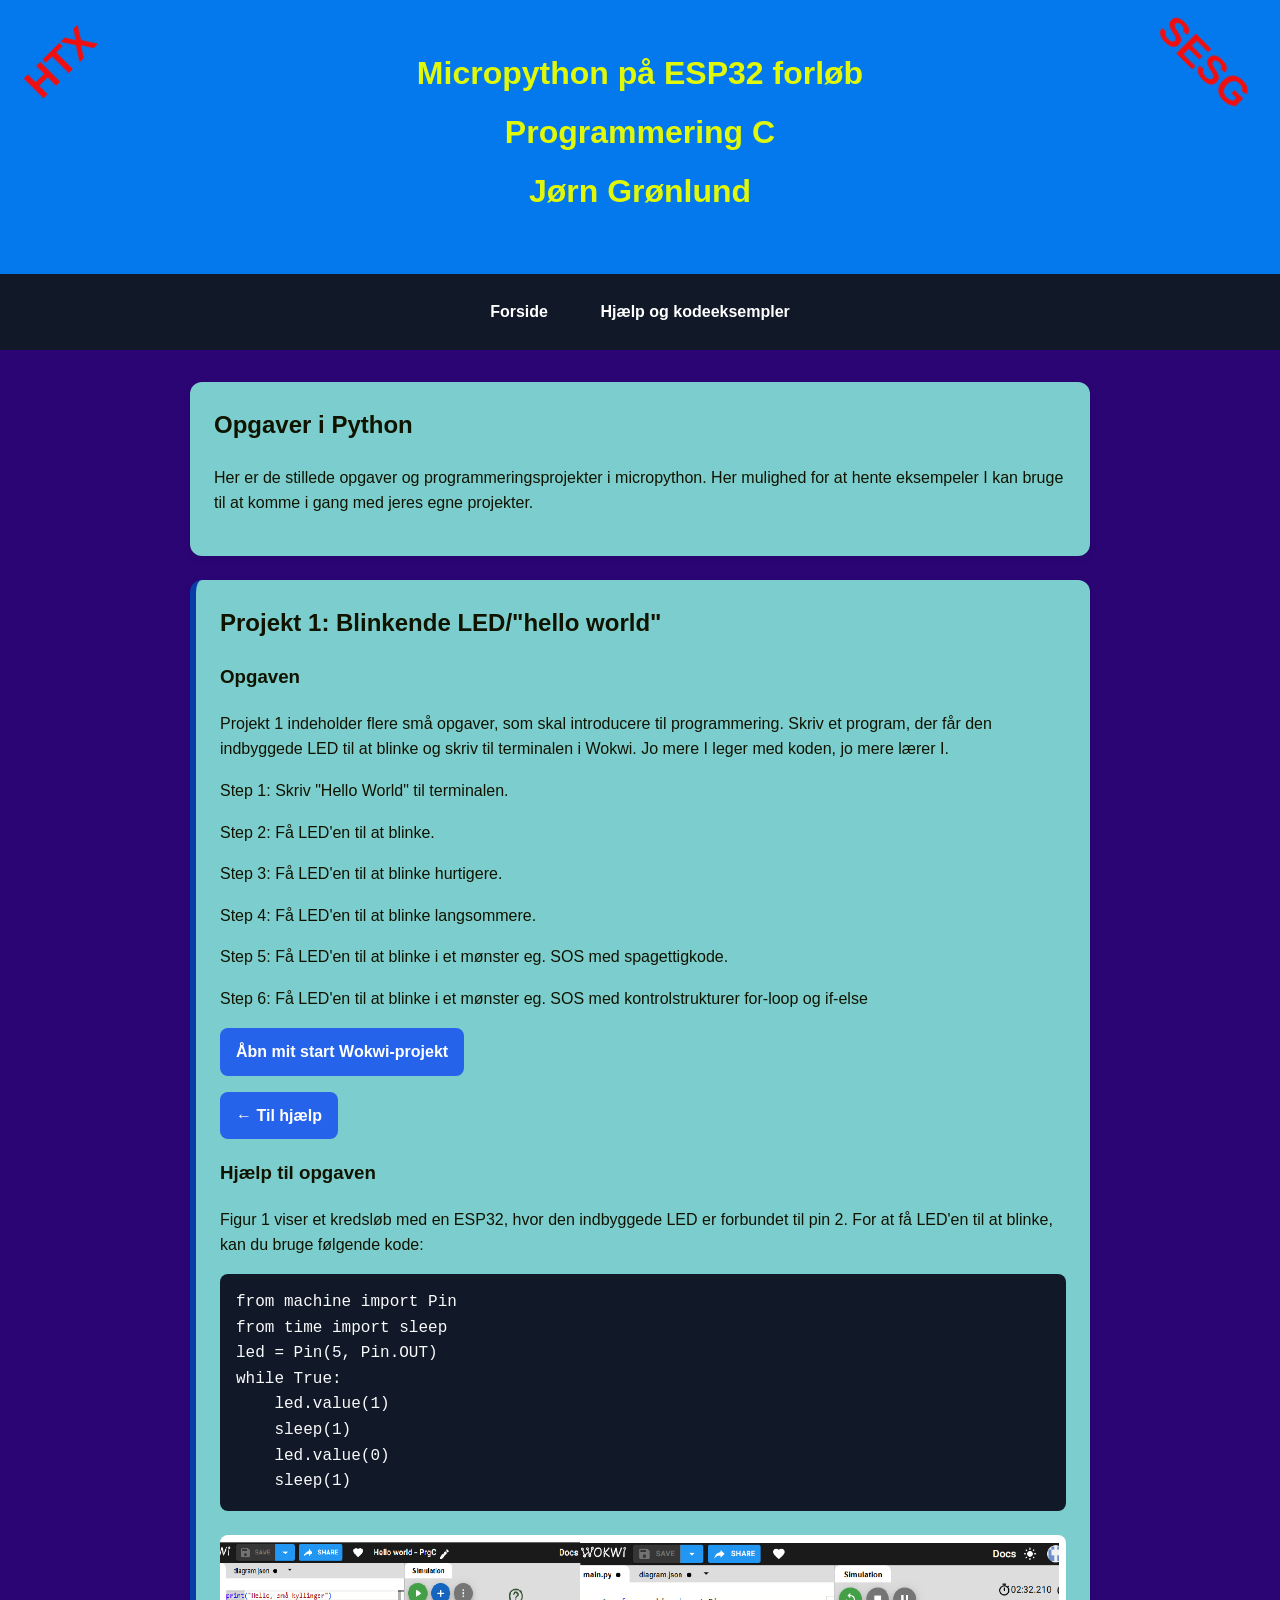
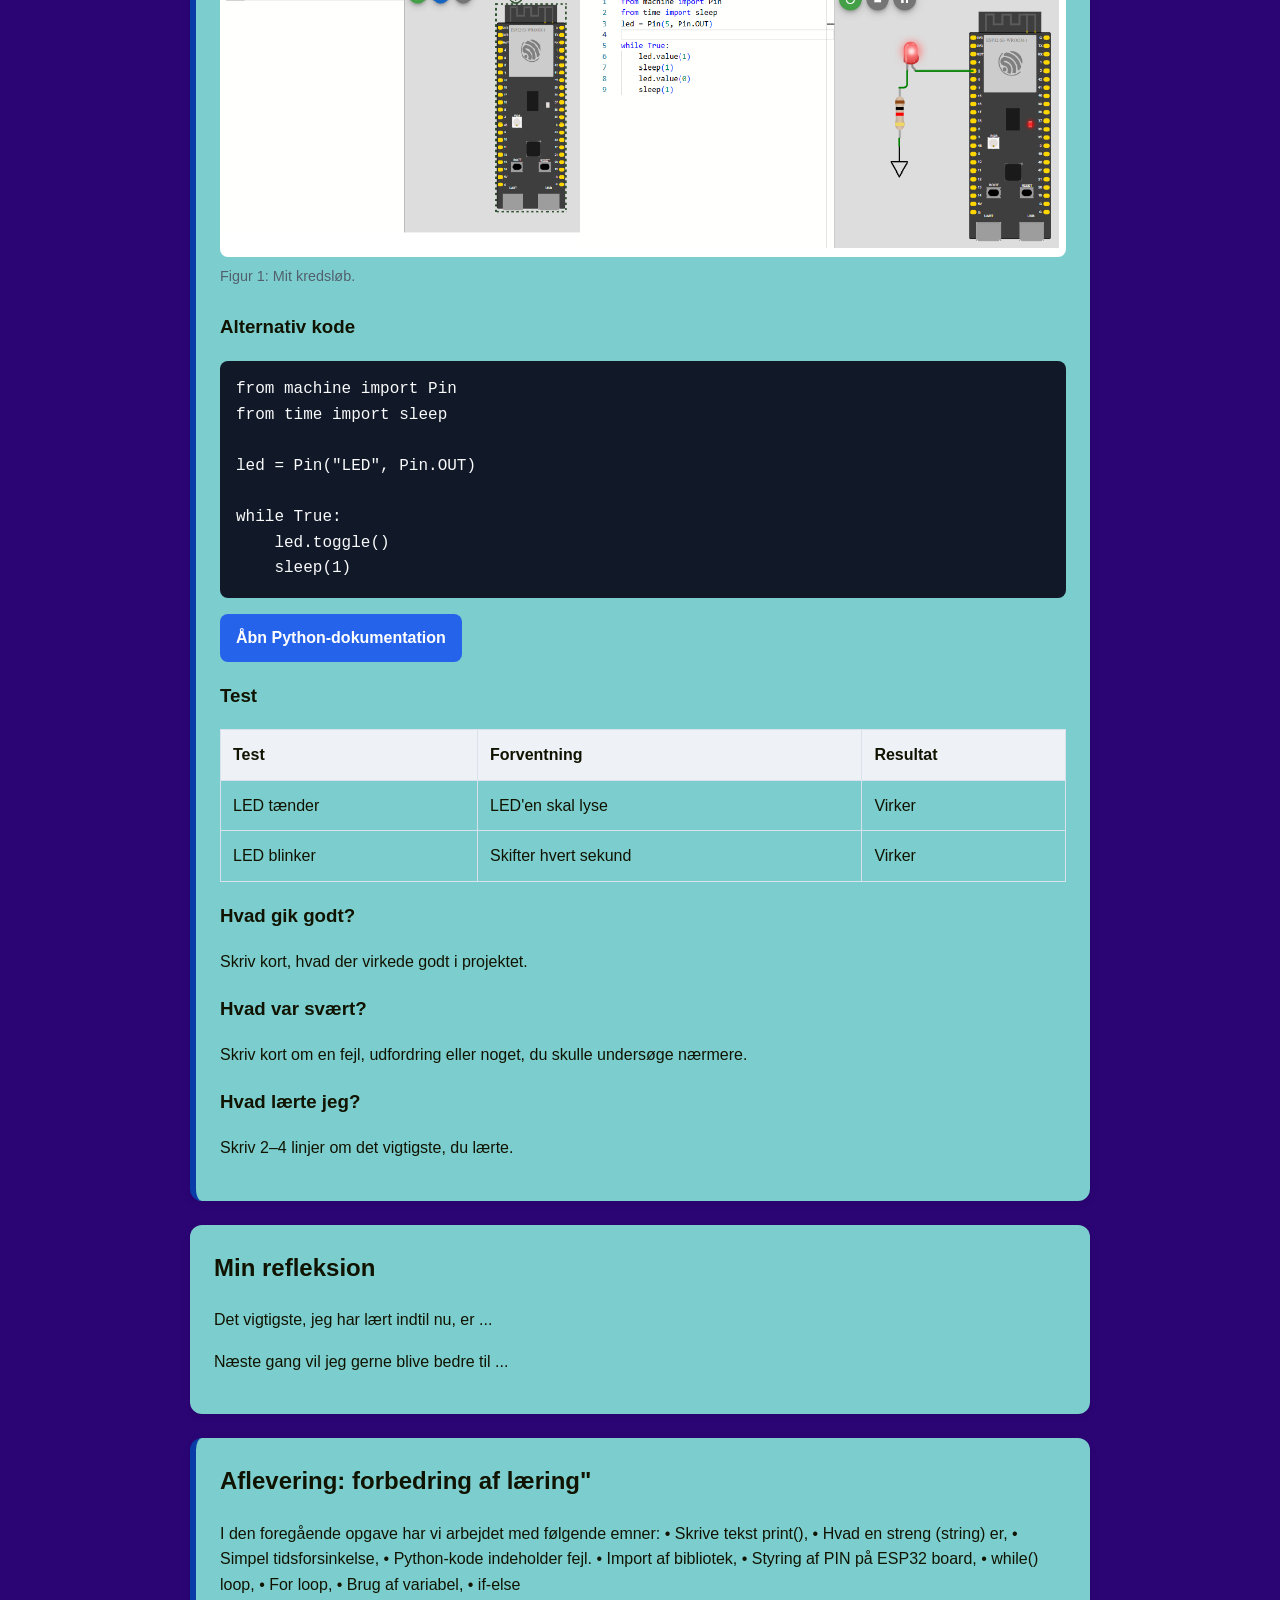
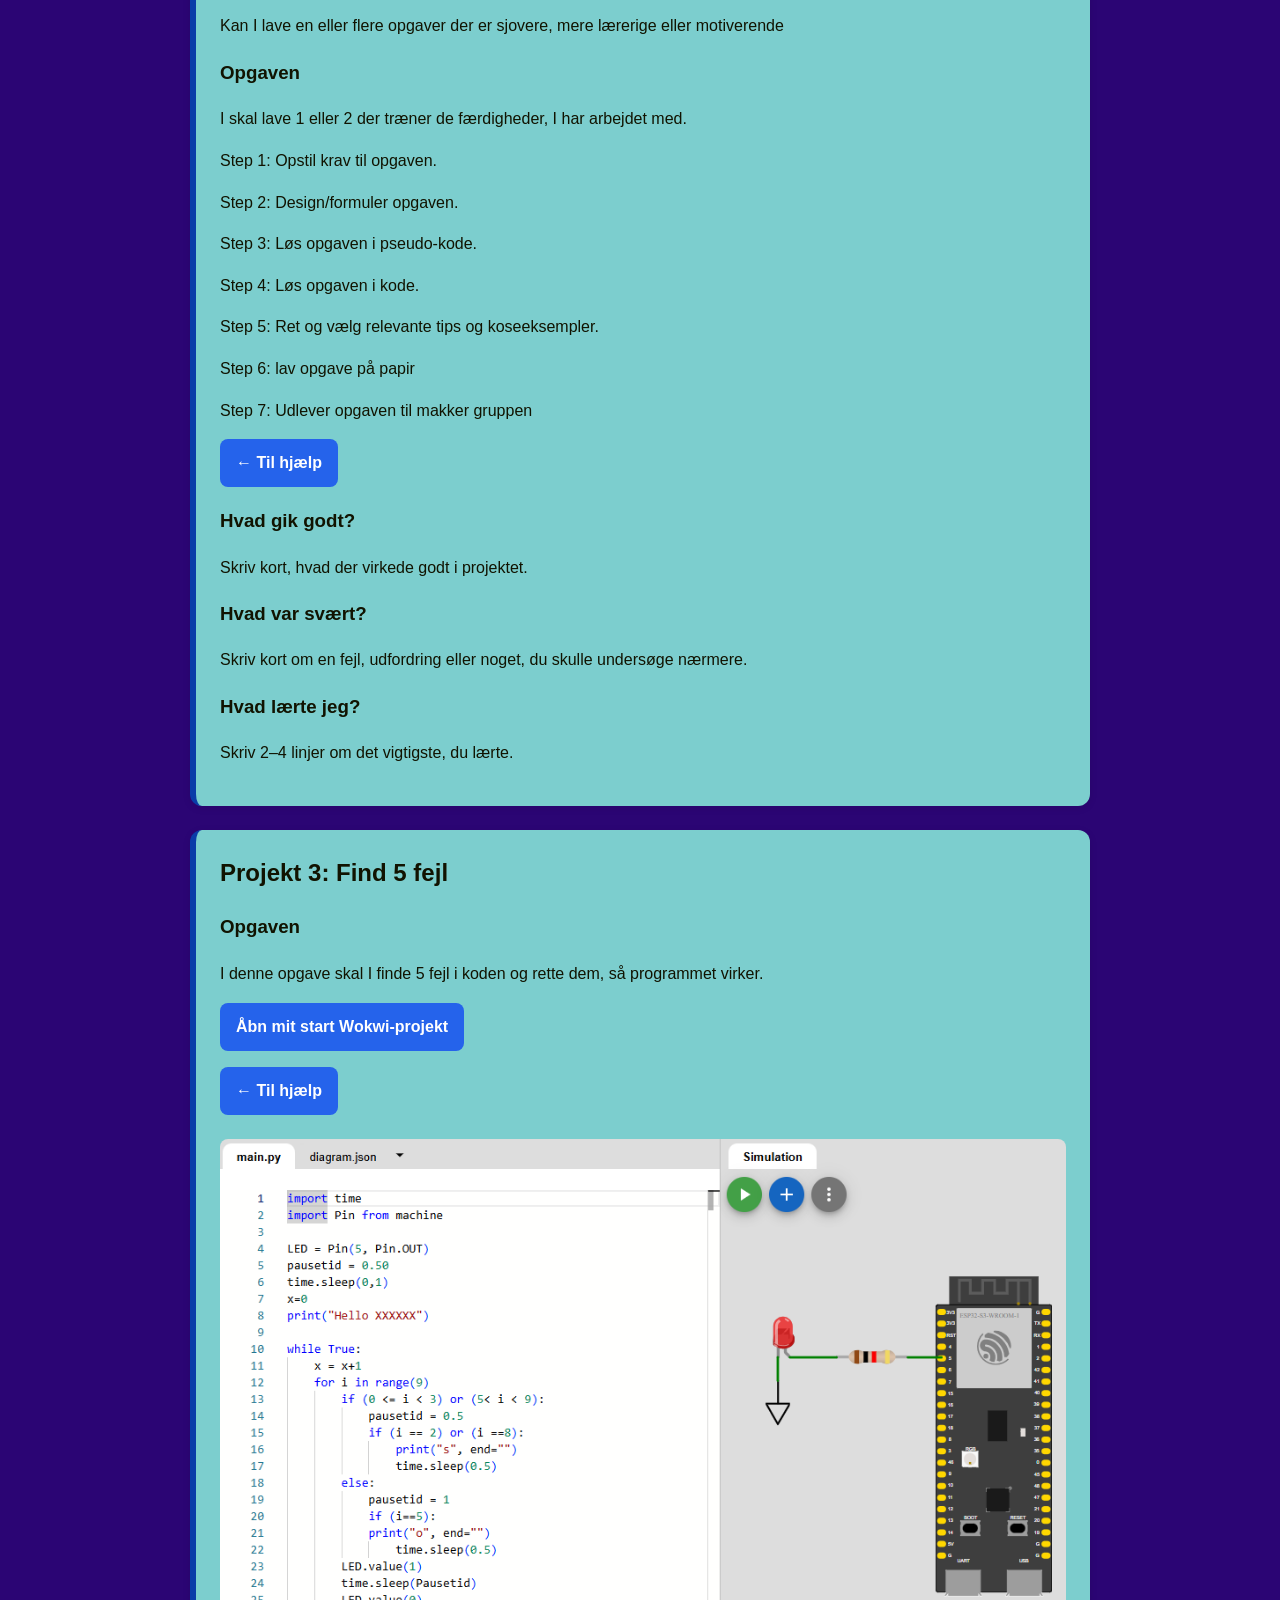
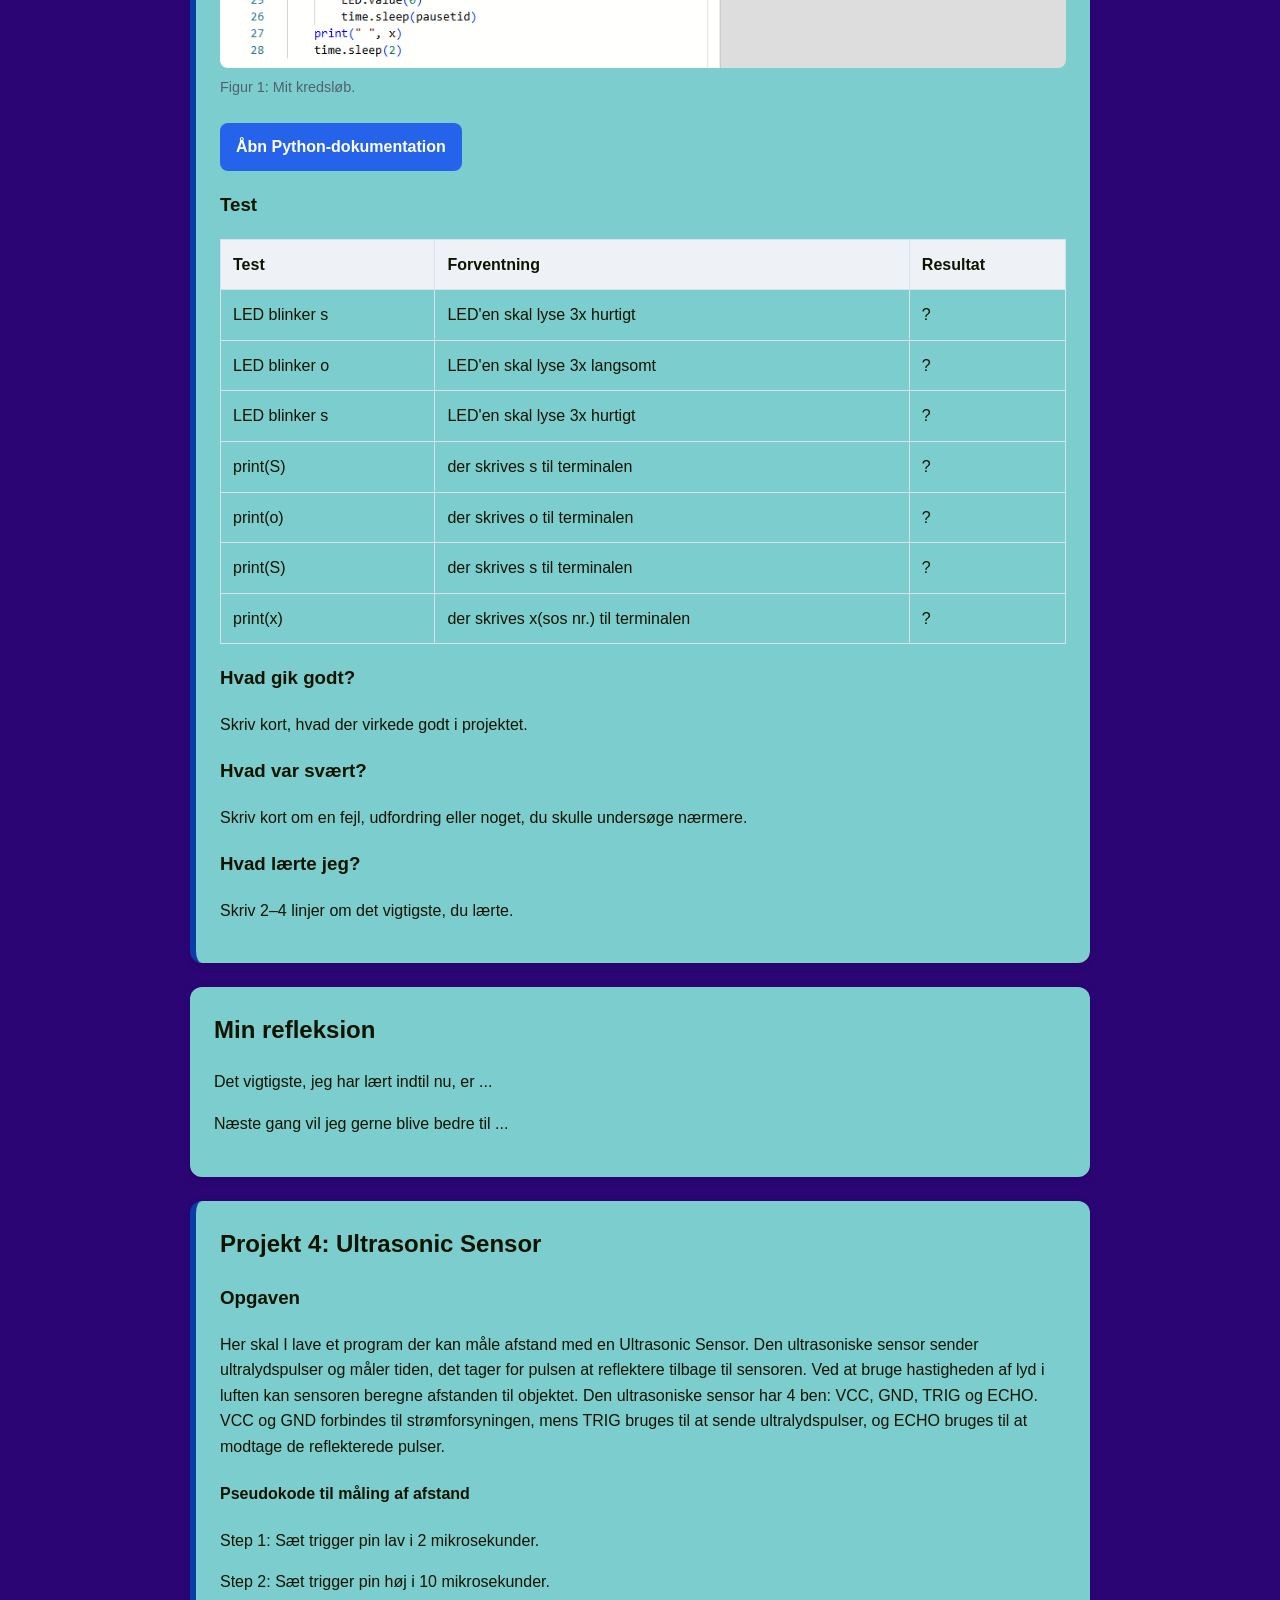
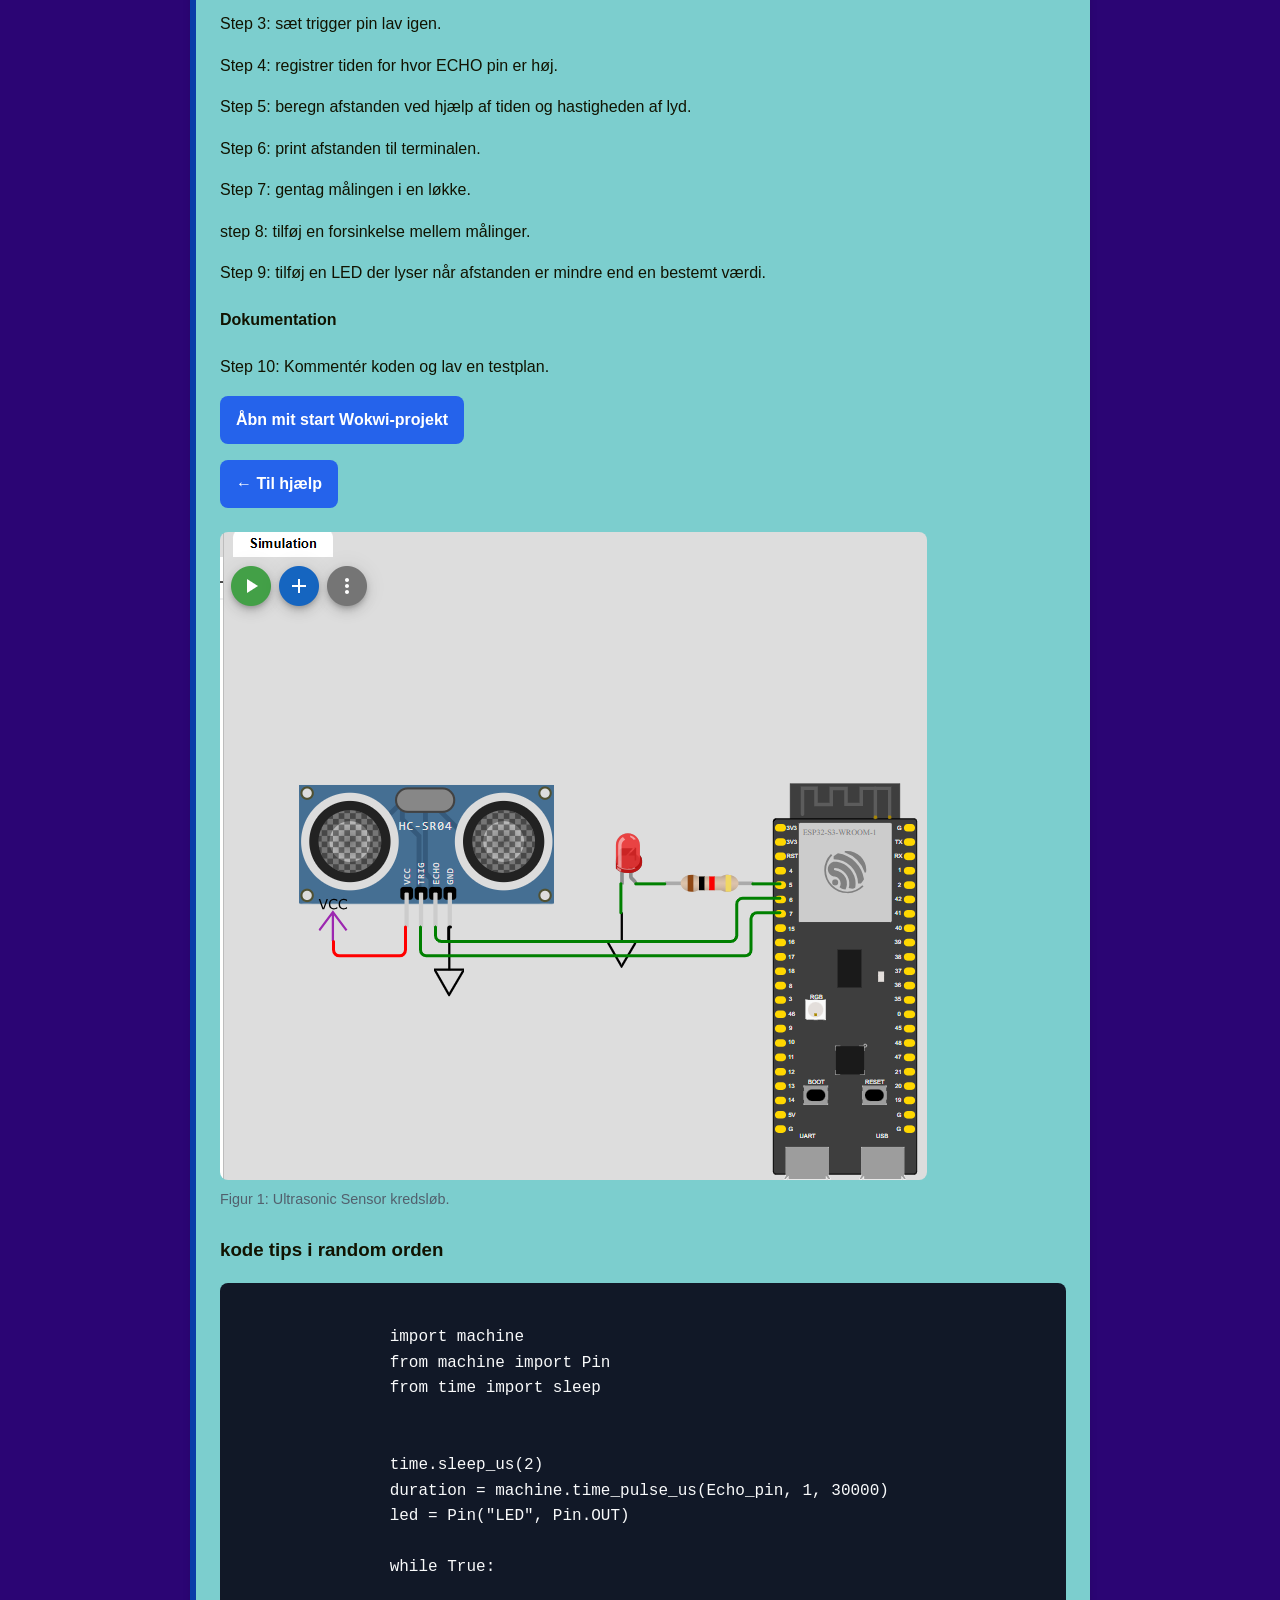
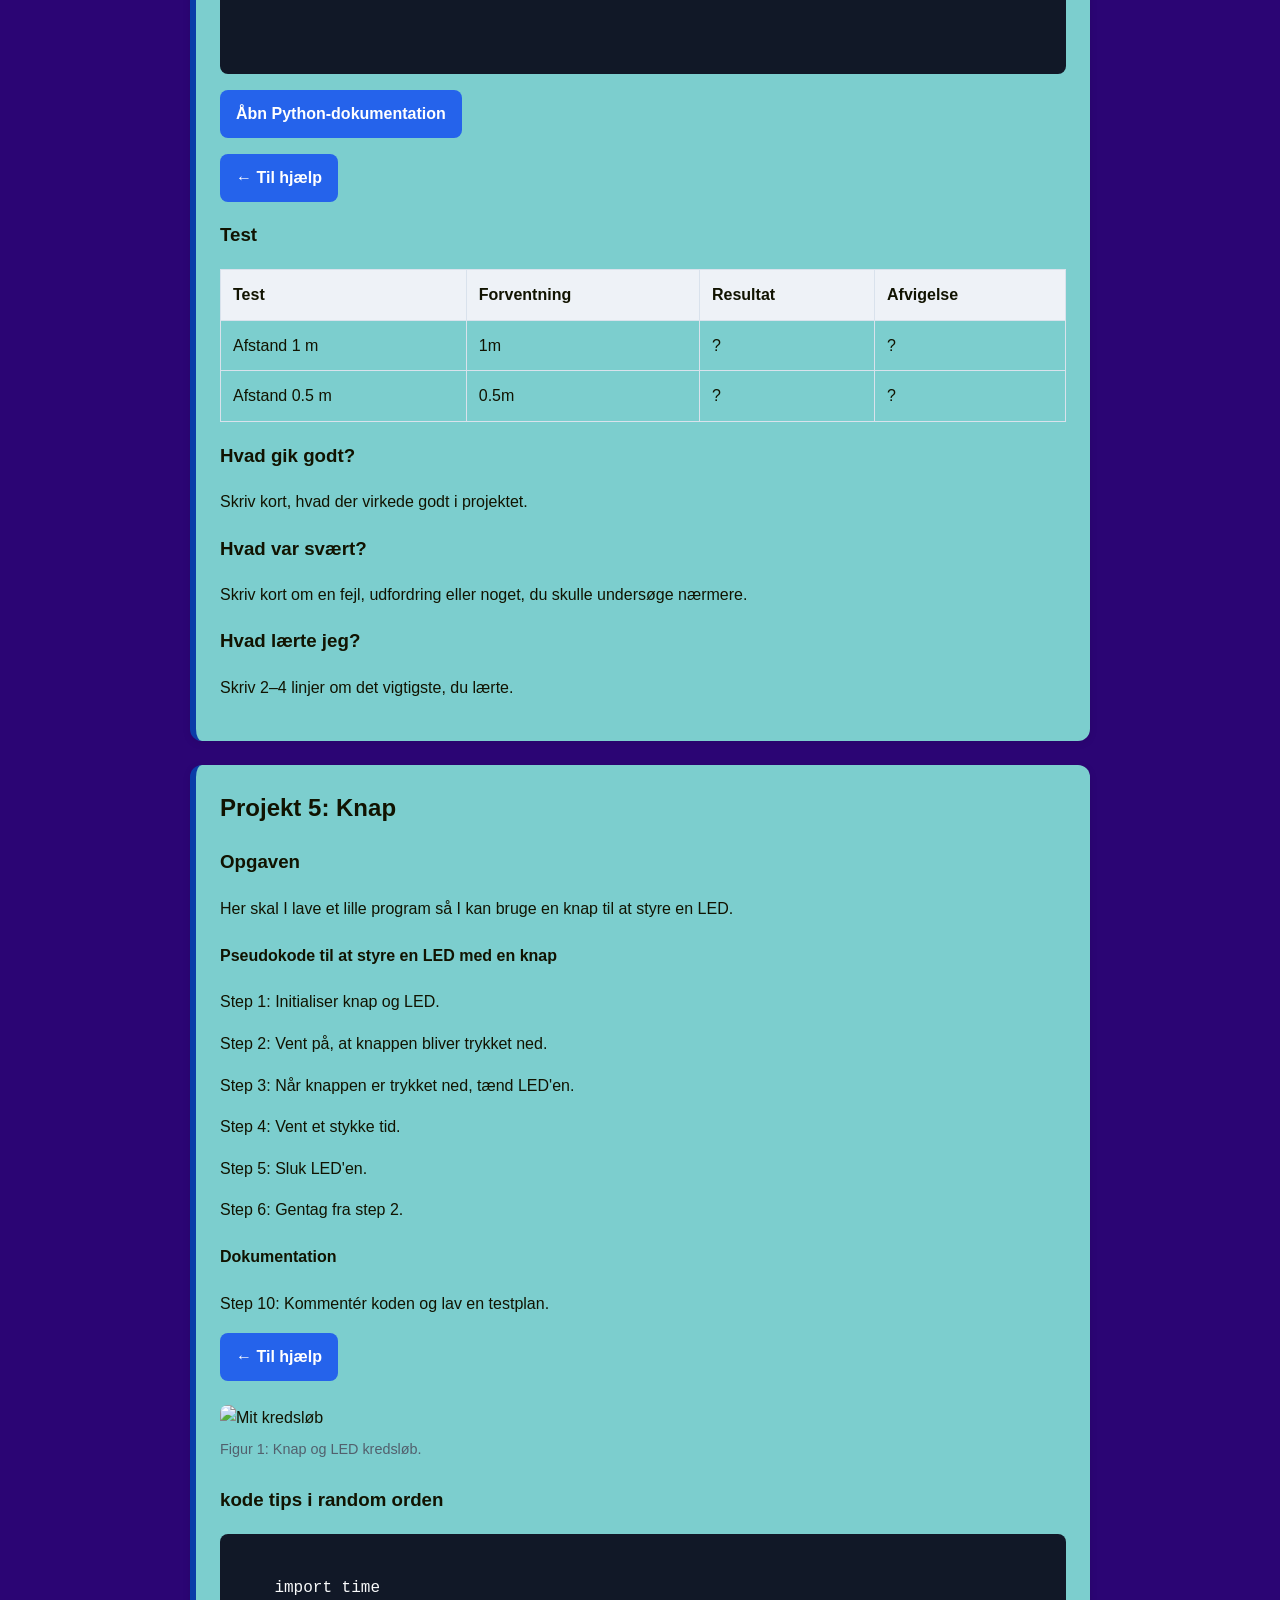
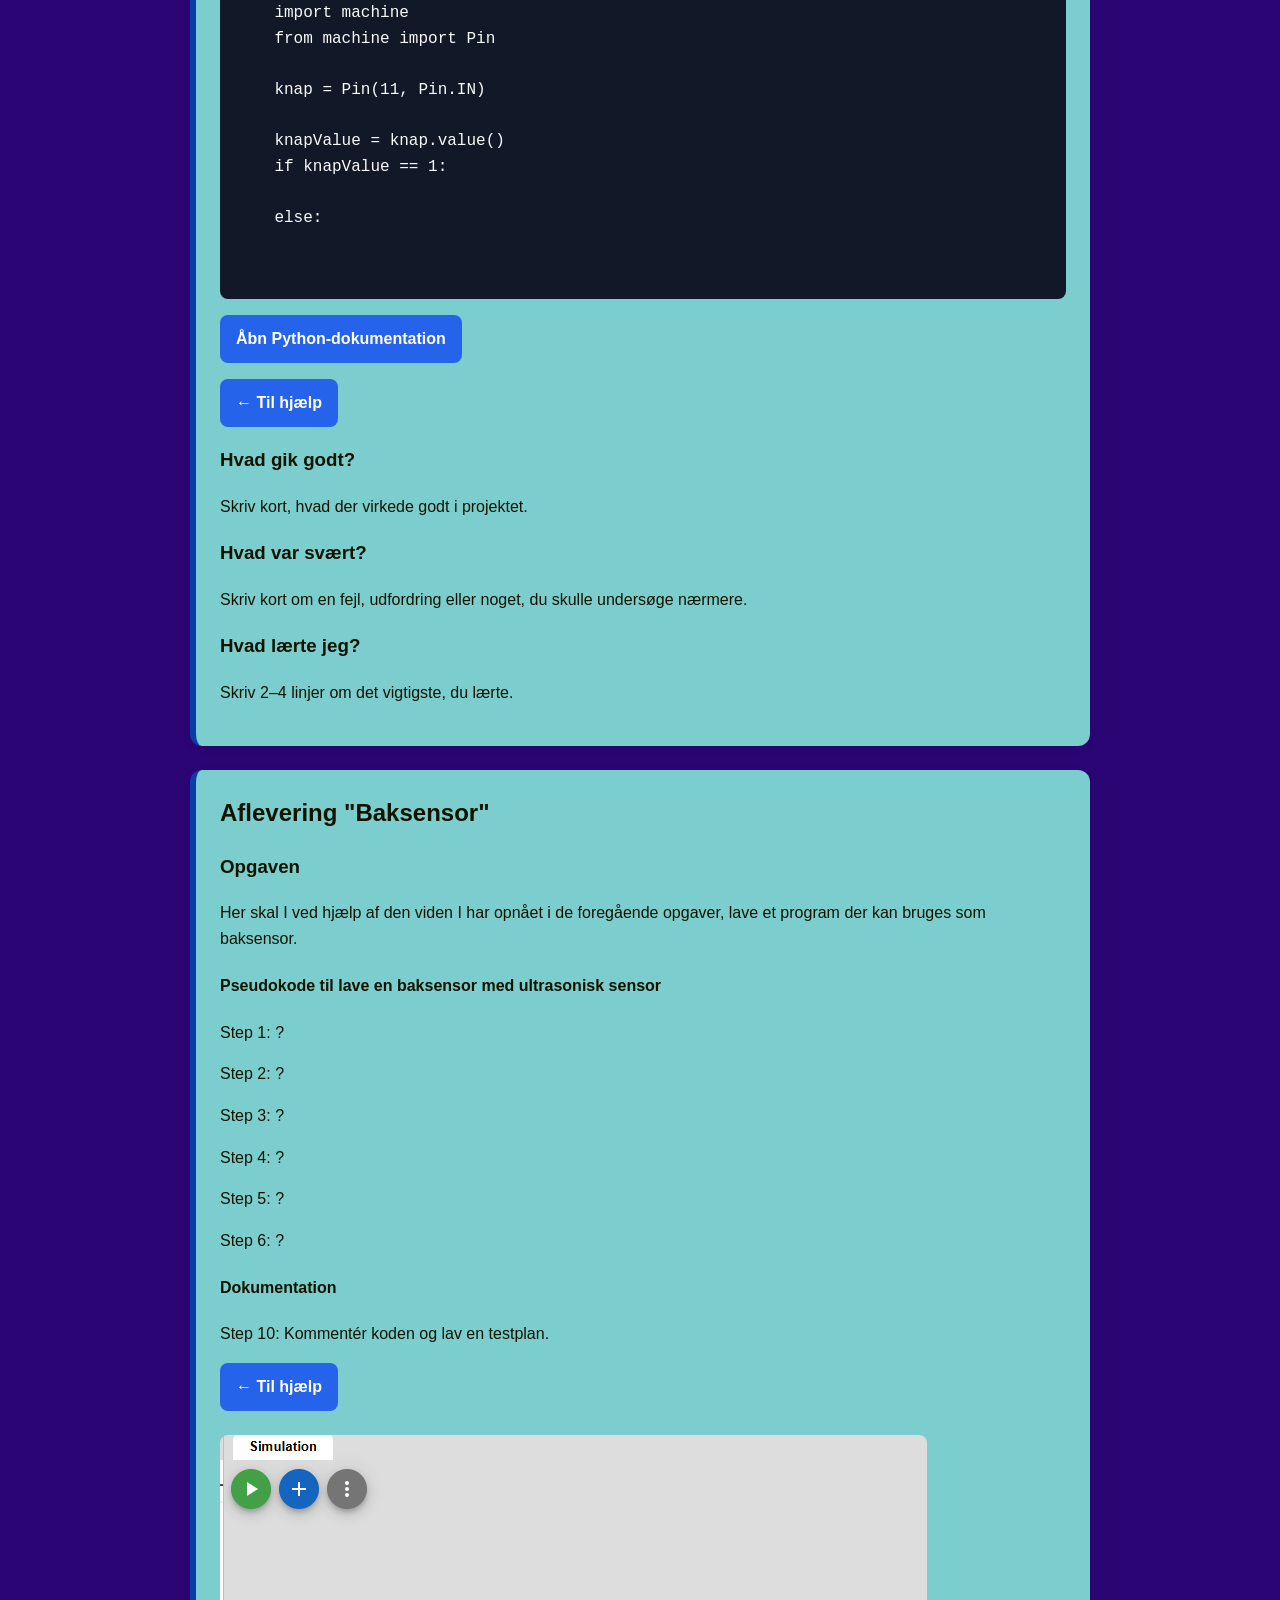
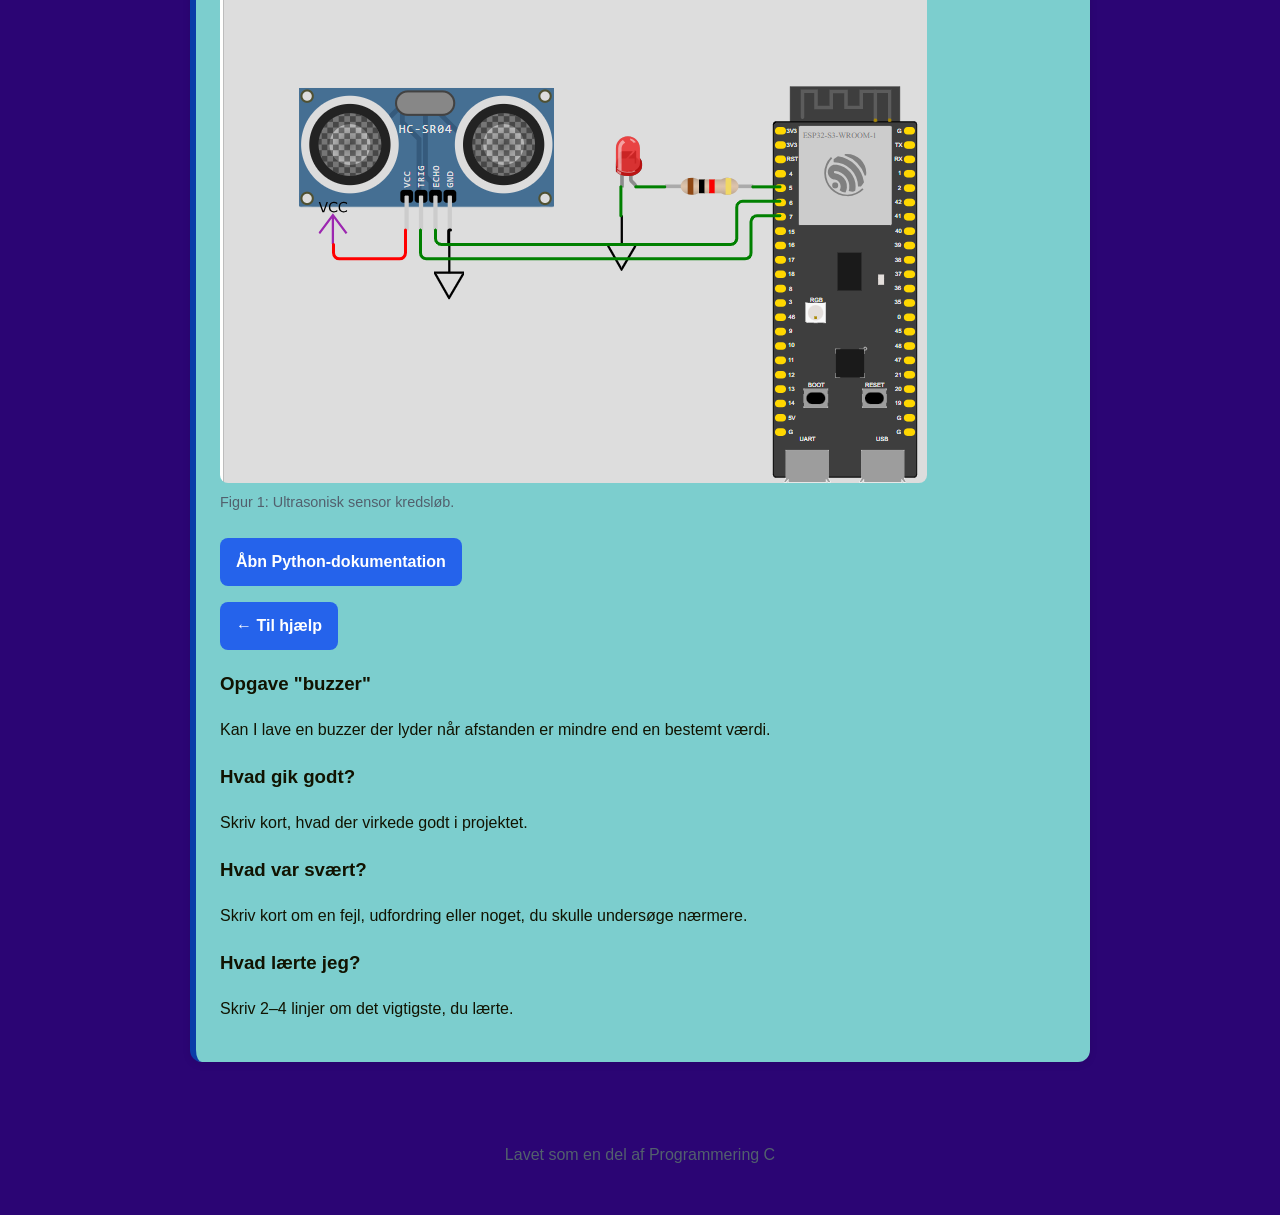
==== index.html @ 3c0f0bba "BuzzerV1" ====
<!DOCTYPE html>
<html lang="da">
<head>
    <meta charset="UTF-8">
    <meta name="viewport" content="width=device-width, initial-scale=1.0">
    <title>Python forløb</title>
    <link rel="stylesheet" href="style.css">
</head>





<body>

    <!-- =========================================================
         TOPPEN AF SIDEN
         RET KUN TEKSTEN MELLEM <h1>...</h1> OG <p>...</p>
         ========================================================= -->

    <header class="top">
        <h1>Micropython på ESP32 forløb</h1>
        <h1>Programmering C </h1>
        <h1>Jørn Grønlund</h1>


        <div class="side-tekst venstre">HTX</div>
        <div class="side-tekst hojre">SESG</div>


    </header>

    <nav class="menu">
        <a href="index.html">Forside</a>
        <a href="hjaelp/index.html">Hjælp og kodeeksempler</a>
        <!--<a href="blokke.html">HTML-byggeklodser</a>-->
    </nav>


    <main class="container">

        <!-- =====================================================
             BLOK 1: INTRODUKTION
             Ret overskriften og teksten.
             ===================================================== -->

        <section class="blok">
            <h2>Opgaver i Python</h2>

            <p>
                Her er de stillede opgaver og programmeringsprojekter i micropython.
                Her mulighed for at hente eksempeler I kan bruge til at komme i gang med jeres egne projekter.
            </p>
        </section>


        <!-- =====================================================
             BLOK 2: PROJEKT
             Kopiér HELE denne <section>...</section>, hvis du
             vil oprette endnu et projekt.
             ===================================================== -->

        <section class="blok projekt">
            <h2>Projekt 1: Blinkende LED/"hello world"</h2>

            <h3>Opgaven</h3>
            <p>
                Projekt 1 indeholder flere små opgaver, som skal introducere til programmering. 
                Skriv et program, der får den indbyggede LED til at blinke og skriv til terminalen i Wokwi.
                Jo mere I leger med koden, jo mere lærer I. 
                 
               <p>Step 1: Skriv "Hello World" til terminalen.</p> 
                <p>Step 2: Få LED'en til at blinke.</p>
                <p>Step 3: Få LED'en til at blinke hurtigere.</p>
                <p>Step 4: Få LED'en til at blinke langsommere.</p>
                <p>Step 5: Få LED'en til at blinke i et mønster eg. SOS med spagettigkode.</p>
                <p>Step 6: Få LED'en til at blinke i et mønster eg. SOS med kontrolstrukturer for-loop og if-else

           </p>
                
            
            <p>
                <a class="knap" href="https://wokwi.com/projects/473772871078257665">
                    Åbn mit start Wokwi-projekt
                </a>
            </p>


            <p>
                <a class="knap" href="hjaelp/index.html">
                    ← Til hjælp           </a>
            </p>




            <h3>Hjælp til opgaven</h3>
            <p>
            Figur 1 viser et kredsløb med en ESP32, hvor den indbyggede LED er forbundet til pin 2. For at få LED'en til at blinke, kan du bruge følgende kode:
            <pre><code>from machine import Pin
from time import sleep
led = Pin(5, Pin.OUT)
while True:
    led.value(1)
    sleep(1)
    led.value(0)
    sleep(1)   </code></pre>       
            </p>


            <!-- BILLEDE
                 1. Læg dit billede i mappen "billeder"
                 2. Ret filnavnet efter src=
                 3. Ret billedteksten
            -->

            <figure>
  
                <img src="billeder/Blinkstart.png" alt="Mit kredsløb">
                

                <figcaption>
                    Figur 1: Mit kredsløb.
                </figcaption>
            </figure>


            <!-- KODEBLOK
                 Skriv eller indsæt din Python-kode mellem
                 <code> og </code>.
            -->

            <h3>Alternativ kode</h3>

<pre><code>from machine import Pin
from time import sleep

led = Pin("LED", Pin.OUT)

while True:
    led.toggle()
    sleep(1)</code></pre>


            <!-- LINK TIL WOKWI
                 Ret kun adressen mellem citationstegnene efter href=
                 og teksten mellem <a> og </a>.
            -->
    <!--
            <p>
                <a class="knap" href="https://wokwi.com/projects/473315362508579841">
                    Åbn mit Wokwi-projekt
                </a>
            </p>
        -->
            <p>
                <a class="knap" href="https://docs.python.org/3/tutorial/introduction.html">
                    Åbn Python-dokumentation
                </a>
            </p>

            <h3>Test</h3>

            <!-- TABEL
                 Du kan ændre teksten inde i cellerne.
                 Kopiér en <tr>...</tr>-blok for at tilføje flere tests.
            -->

            <table>
                <thead>
                    <tr>
                        <th>Test</th>
                        <th>Forventning</th>
                        <th>Resultat</th>
                    </tr>
                </thead>

                <tbody>
                    <tr>
                        <td>LED tænder</td>
                        <td>LED'en skal lyse</td>
                        <td>Virker</td>
                    </tr>

                    <tr>
                        <td>LED blinker</td>
                        <td>Skifter hvert sekund</td>
                        <td>Virker</td>
                    </tr>
                </tbody>
            </table>


            <h3>Hvad gik godt?</h3>
            <p>
                Skriv kort, hvad der virkede godt i projektet.
            </p>

            <h3>Hvad var svært?</h3>
            <p>
                Skriv kort om en fejl, udfordring eller noget, du skulle
                undersøge nærmere.
            </p>

            <h3>Hvad lærte jeg?</h3>
            </p>   Skriv 2–4 linjer om det vigtigste, du lærte.
            </p>

        </section>


        <!-- =====================================================
             BLOK 3: REFLEKSION
             Denne blok kan bruges efter et større forløb.
             ===================================================== -->

        <section class="blok">
            <h2>Min refleksion</h2>

            <p>
                Det vigtigste, jeg har lært indtil nu, er ...
            </p>

            <p>
                Næste gang vil jeg gerne blive bedre til ...
            </p>
        </section>



 


        <!-- =====================================================
             BLOK 2: PROJEKT
             Kopiér HELE denne <section>...</section>, hvis du
             vil oprette endnu et projekt.
             ===================================================== -->

        <section class="blok projekt">
            <h2>Aflevering: forbedring af læring"</h2>
            <p>I den foregående opgave har vi arbejdet med følgende emner:
                •	Skrive tekst print(),  •	Hvad en streng (string) er, •	Simpel tidsforsinkelse, •	Python-kode indeholder fejl. •	Import af bibliotek, 
                •	Styring af PIN på ESP32 board,  •	while() loop, •	For loop, •	Brug af variabel, •	if-else
            </p>
            <p>Kan I lave en eller flere opgaver der er sjovere, mere lærerige eller motiverende</p>


            <h3>Opgaven</h3>
            <p>
                I skal lave 1 eller 2 der træner de færdigheder, I har arbejdet med. 
                 
               <p>Step 1: Opstil krav til opgaven.</p> 
                <p>Step 2: Design/formuler opgaven.</p>
                <p>Step 3: Løs opgaven i pseudo-kode.</p>
                <p>Step 4: Løs opgaven i kode.</p>
                <p>Step 5: Ret og vælg relevante tips og koseeksempler.</p>
                <p>Step 6: lav opgave på papir</p>
                <p>Step 7: Udlever opgaven til makker gruppen</p>


           </p>
                
            
            <!-- <p>
                <a class="knap" href="https://wokwi.com/projects/473772871078257665">
                    Åbn mit start Wokwi-projekt
                </a>
            </p>
 -->


            <p>
                <a class="knap" href="hjaelp/index.html">
                    ← Til hjælp           </a>
            </p>

            <!-- <p>
                <a class="knap" href="https://wokwi.com/projects/473772871078257665">
                    Åbn mit start Wokwi-projekt
                </a>
            </p>
 -->


            <!-- <p>
                <a class="knap" href="https://wokwi.com/projects/473772871078257665">
                    Åbn mit start Wokwi-projekt
                </a>
            </p>
 -->

            <!--
            <h3>Hjælp til opgaven</h3>
            <p>
            Figur 1 viser et kredsløb med en ESP32, hvor den indbyggede LED er forbundet til pin 2. For at få LED'en til at blinke, kan du bruge følgende kode:
            <pre><code>from machine import Pin
                        from time import sleep
                        led = Pin(5, Pin.OUT)
                        while True:
                            led.value(1)
                            sleep(1)
                            led.value(0)
                            sleep(1)   </code></pre>       
            </p>
        -->

            <!-- BILLEDE
                 1. Læg dit billede i mappen "billeder"
                 2. Ret filnavnet efter src=
                 3. Ret billedteksten
            BILLEDE
                 1. Læg dit billede i mappen "billeder"
                 2. Ret filnavnet efter src=
                 3. Ret billedteksten
            -->

      <!--     <figure>
  
                <img src="billeder/Blinkstart.png" alt="Mit kredsløb">
                

                <figcaption>
                    Figur 1: Mit kredsløb.
                </figcaption>
            </figure>
        -->

            <!-- KODEBLOK
                 Skriv eller indsæt din Python-kode mellem
                 <code> og </code>.
            -->


            <!-- LINK TIL WOKWI
                 Ret kun adressen mellem citationstegnene efter href=
                 og teksten mellem <a> og </a>.
            -->

            <!-- TABEL
                 Du kan ændre teksten inde i cellerne.
                 Kopiér en <tr>...</tr>-blok for at tilføje flere tests.
            -->


            <h3>Hvad gik godt?</h3>
            <p>
                Skriv kort, hvad der virkede godt i projektet.
            </p>

            <h3>Hvad var svært?</h3>
            <p>
                Skriv kort om en fejl, udfordring eller noget, du skulle
                undersøge nærmere.
            </p>

            <h3>Hvad lærte jeg?</h3>
            <p>
                Skriv 2–4 linjer om det vigtigste, du lærte.
            </p>

        </section>


        <!-- =====================================================
             BLOK 3: REFLEKSION
             Denne blok kan bruges efter et større forløb.
             ===================================================== -->


        </section>



        <section class="blok projekt">
            <h2>Projekt 3: Find 5 fejl</h2>

            <h3>Opgaven</h3>
            <p>
                I denne opgave skal I finde 5 fejl i koden og rette dem, så programmet virker.
                 
               <p> </p> 
                <p> </p>
                <p> </p>
                <p> </p>
                <p> </p>
                <p> 

           </p>
                
            
            <p>
                <a class="knap" href="https://wokwi.com/projects/473889322587495425">
                    Åbn mit start Wokwi-projekt
                </a>
            </p>


            <p>
                <a class="knap" href="hjaelp/index.html">
                    ← Til hjælp           </a>
            </p>



            <!-- BILLEDE
                 1. Læg dit billede i mappen "billeder"
                 2. Ret filnavnet efter src=
                 3. Ret billedteksten
            -->

            <figure>
  
                <img src="billeder/5fejl.png" alt="Mit kredsløb">
                

                <figcaption>
                    Figur 1: Mit kredsløb.
                </figcaption>
            </figure>


            <!-- KODEBLOK
                 Skriv eller indsæt din Python-kode mellem
                 <code> og </code>.
            -->


            <p>
                <a class="knap" href="https://docs.python.org/3/tutorial/introduction.html">
                    Åbn Python-dokumentation
                </a>
            </p>

            <h3>Test</h3>

            <!-- TABEL
                 Du kan ændre teksten inde i cellerne.
                 Kopiér en <tr>...</tr>-blok for at tilføje flere tests.
            -->

            <table>
                <thead>
                    <tr>
                        <th>Test</th>
                        <th>Forventning</th>
                        <th>Resultat</th>
                    </tr>
                </thead>

                <tbody>
                    <tr>
                        <td>LED blinker s</td>
                        <td>LED'en skal lyse 3x hurtigt</td>
                        <td>?</td>
                    </tr>

                    <tr>
                        <td>LED blinker o</td>
                        <td>LED'en skal lyse 3x langsomt</td>
                        <td>?</td>
                    </tr>

                    <tr>
                        <td>LED blinker s</td>
                        <td>LED'en skal lyse 3x hurtigt</td>
                        <td>?</td>
                    </tr>

                    <tr>
                        <td>print(S)</td>
                        <td>der skrives s til terminalen</td>
                        <td>?</td>
                    </tr>

                    <tr>
                        <td>print(o)</td>
                        <td>der skrives o til terminalen</td>
                        <td>?</td>
                    </tr>

                    <tr>
                        <td>print(S)</td>
                        <td>der skrives s til terminalen</td>
                        <td>?</td>
                    </tr>

                                        <tr>
                        <td>print(x)</td>
                        <td>der skrives x(sos nr.) til terminalen</td>
                        <td>?</td>
                    </tr>


                </tbody>
            </table>


            <h3>Hvad gik godt?</h3>
            <p>
                Skriv kort, hvad der virkede godt i projektet.
            </p>

            <h3>Hvad var svært?</h3>
            <p>
                Skriv kort om en fejl, udfordring eller noget, du skulle
                undersøge nærmere.
            </p>

            <h3>Hvad lærte jeg?</h3>
            </p>   Skriv 2–4 linjer om det vigtigste, du lærte.
            </p>

        </section>





        <!-- =====================================================
             BLOK 3: REFLEKSION
             Denne blok kan bruges efter et større forløb.
             ===================================================== -->

        <section class="blok">
            <h2>Min refleksion</h2>

            <p>
                Det vigtigste, jeg har lært indtil nu, er ...
            </p>

            <p>
                Næste gang vil jeg gerne blive bedre til ...
            </p>
        </section>






 <section class="blok projekt">
            <h2>Projekt 4: Ultrasonic Sensor</h2>

            <h3>Opgaven</h3>
            <p>
                Her skal I lave et program der kan måle afstand med en Ultrasonic Sensor. 
                Den ultrasoniske sensor sender ultralydspulser og måler tiden, det tager for pulsen at reflektere tilbage til sensoren. 
                Ved at bruge hastigheden af lyd i luften kan sensoren beregne afstanden til objektet. Den ultrasoniske sensor har 4 ben: VCC, GND, TRIG og ECHO.
                VCC og GND forbindes til strømforsyningen, mens TRIG bruges til at sende ultralydspulser, og ECHO bruges til at modtage de reflekterede pulser.
                <h4>Pseudokode til måling af afstand</h4>
                 
                <p>Step 1: Sæt trigger pin lav i 2 mikrosekunder.</p> 
                <p>Step 2: Sæt trigger pin høj i 10 mikrosekunder.</p>
                <p>Step 3: sæt trigger pin lav igen.</p>
                <p>Step 4: registrer tiden for hvor ECHO pin er høj.</p>
                <p>Step 5: beregn afstanden ved hjælp af tiden og hastigheden af lyd.</p>
                <p>Step 6: print afstanden til terminalen.</p>
                <p>Step 7: gentag målingen i en løkke.</p>
                <p>step 8: tilføj en forsinkelse mellem målinger.</p>
                <p>Step 9: tilføj en LED der lyser når afstanden er mindre end en bestemt værdi.</p>

                <h4>Dokumentation</h4>

                <p>Step 10: Kommentér koden og lav en testplan.</p>
               </p>
                
            
            <p>
                <a class="knap" href="https://wokwi.com/projects/473772871078257665">
                    Åbn mit start Wokwi-projekt
                </a>
            </p>


            <p>
                <a class="knap" href="hjaelp/index.html">
                    ← Til hjælp           </a>
            </p>





            <!-- BILLEDE
                 1. Læg dit billede i mappen "billeder"
                 2. Ret filnavnet efter src=
                 3. Ret billedteksten
            -->

            <figure>
  
                <img src="billeder/Ultrasonic.png" alt="Mit kredsløb">
                

                <figcaption>
                    Figur 1: Ultrasonic Sensor kredsløb.
                </figcaption>
            </figure>


            <!-- KODEBLOK
                 Skriv eller indsæt din Python-kode mellem
                 <code> og </code>.
            -->

            <h3>kode tips i random orden</h3>

            <pre><code> 
                import machine
                from machine import Pin
                from time import sleep
                

                time.sleep_us(2)
                duration = machine.time_pulse_us(Echo_pin, 1, 30000)
                led = Pin("LED", Pin.OUT)

                while True:


                </code></pre>


            <p>
                <a class="knap" href="https://docs.python.org/3/tutorial/introduction.html">
                    Åbn Python-dokumentation
                </a>
            </p>
            <p>
                <a class="knap" href="hjaelp/index.html">
                    ← Til hjælp           </a>
            </p>
            <h3>Test</h3>

            <!-- TABEL
                 Du kan ændre teksten inde i cellerne.
                 Kopiér en <tr>...</tr>-blok for at tilføje flere tests.
            -->

            <table>
                <thead>
                    <tr>
                        <th>Test</th>
                        <th>Forventning</th>
                        <th>Resultat</th>
                        <th>Afvigelse</th>
                    </tr>
                </thead>

                <tbody>
                    <tr>
                        <td>Afstand 1 m</td>
                        <td>1m</td>
                        <td>?</td>
                        <td>?</td>
                    </tr>

                    <tr>
                        <td>Afstand 0.5 m</td>
                        <td>0.5m</td>
                        <td>?</td>
                        <td>?</td>

                    </tr>
                </tbody>
            </table>


            <h3>Hvad gik godt?</h3>
            <p>
                Skriv kort, hvad der virkede godt i projektet.
            </p>

            <h3>Hvad var svært?</h3>
            <p>
                Skriv kort om en fejl, udfordring eller noget, du skulle
                undersøge nærmere.
            </p>

            <h3>Hvad lærte jeg?</h3>
            </p>   Skriv 2–4 linjer om det vigtigste, du lærte.
            </p>

        </section>






 <section class="blok projekt">
            <h2>Projekt 5: Knap</h2>

            <h3>Opgaven</h3>
            <p>
                Her skal I lave et lille program så I kan bruge en knap til at styre en LED.
                <h4>Pseudokode til at styre en LED med en knap</h4>
                
                <p>Step 1: Initialiser knap og LED.</p>
                <p>Step 2: Vent på, at knappen bliver trykket ned.</p>
                <p>Step 3: Når knappen er trykket ned, tænd LED'en.</p>
                <p>Step 4: Vent et stykke tid.</p>
                <p>Step 5: Sluk LED'en.</p>
                <p>Step 6: Gentag fra step 2.</p>

                <h4>Dokumentation</h4>

                <p>Step 10: Kommentér koden og lav en testplan.</p>
               </p>
                
            
             <p>
                <a class="knap" href="hjaelp/index.html">
                    ← Til hjælp           </a>
            </p>





            <!-- BILLEDE
                 1. Læg dit billede i mappen "billeder"
                 2. Ret filnavnet efter src=
                 3. Ret billedteksten
            -->

            <figure>
  
                <img src="billeder/knapLed.png" alt="Mit kredsløb">
                

                <figcaption>
                    Figur 1: Knap og LED kredsløb.
                </figcaption>
            </figure>


            <!-- KODEBLOK
                 Skriv eller indsæt din Python-kode mellem
                 <code> og </code>.
            -->

            <h3>kode tips i random orden</h3>

            <pre><code> 
    import time
    import machine
    from machine import Pin

    knap = Pin(11, Pin.IN)

    knapValue = knap.value()
    if knapValue == 1:
  
    else:
        
                </code></pre>


            <p>
                <a class="knap" href="https://docs.python.org/3/tutorial/introduction.html">
                    Åbn Python-dokumentation
                </a>
            </p>
            <p>
                <a class="knap" href="hjaelp/index.html">
                    ← Til hjælp           </a>
            </p>
            


            <h3>Hvad gik godt?</h3>
            <p>
                Skriv kort, hvad der virkede godt i projektet.
            </p>

            <h3>Hvad var svært?</h3>
            <p>
                Skriv kort om en fejl, udfordring eller noget, du skulle
                undersøge nærmere.
            </p>

            <h3>Hvad lærte jeg?</h3>
            </p>   Skriv 2–4 linjer om det vigtigste, du lærte.
            </p>

        </section>



<section class="blok projekt">
            <h2>Aflevering "Baksensor"</h2>

            <h3>Opgaven</h3>
            <p>
                Her skal I ved hjælp af den viden I har opnået i de foregående opgaver, lave et program der kan bruges som baksensor.

                <h4>Pseudokode til lave en baksensor med ultrasonisk sensor </h4>
                
                <p>Step 1: ?</p>
                <p>Step 2: ?</p>
                <p>Step 3: ?</p>
                <p>Step 4: ?</p>
                <p>Step 5: ?</p>
                <p>Step 6: ?</p>

                <h4>Dokumentation</h4>

                <p>Step 10: Kommentér koden og lav en testplan.</p>
               </p>
                
            
             <p>
                <a class="knap" href="hjaelp/index.html">
                    ← Til hjælp           </a>
            </p>





            <!-- BILLEDE
                 1. Læg dit billede i mappen "billeder"
                 2. Ret filnavnet efter src=
                 3. Ret billedteksten
            -->

            <figure>
  
                <img src="billeder/Ultrasonic.png" alt="Mit kredsløb">
                

                <figcaption>
                    Figur 1: Ultrasonisk sensor kredsløb.
                </figcaption>
            </figure>


            <p>
                <a class="knap" href="https://docs.python.org/3/tutorial/introduction.html">
                    Åbn Python-dokumentation
                </a>
            </p>
            <p>
                <a class="knap" href="hjaelp/index.html">
                    ← Til hjælp           </a>
            </p>
          
            <h3>Opgave "buzzer"</h3>
            <p>
                Kan I lave en buzzer der lyder når afstanden er mindre end en bestemt værdi.
            </p>



            <h3>Hvad gik godt?</h3>
            <p>
                Skriv kort, hvad der virkede godt i projektet.
            </p>

            <h3>Hvad var svært?</h3>
            <p>
                Skriv kort om en fejl, udfordring eller noget, du skulle
                undersøge nærmere.
            </p>

            <h3>Hvad lærte jeg?</h3>
            </p>   Skriv 2–4 linjer om det vigtigste, du lærte.
            </p>

        </section>











    </main>


    <footer>
        <p>Lavet som en del af Programmering C</p>
    </footer>

</body>
</html>
---- style.css ----
/* =========================================================
   DENNE FIL STYRER SIDENS UDSEENDE

   Du behøver IKKE ændre noget her for at bruge hjemmesiden.

   Hvis du senere får lyst til at eksperimentere med design,
   kan du fx prøve at ændre:
   - background
   - font-family
   - font-size
   - border-radius
   ========================================================= */

* {
    box-sizing: border-box;
}

body {
    margin: 0;
    font-family: Arial, Helvetica, sans-serif;
    line-height: 1.6;
    background: #2b0574;
    color: #111301;
}

.top {
    padding: 3rem 1rem;
    text-align: center;
    background: #0479ee;
    color: rgb(224, 248, 9);
}


.menu {
    background: #111827;
    padding: 1rem;
    text-align: center;
}

.menu a {
    display: inline-block;
    color: white;
    text-decoration: none;
    font-weight: bold;
    margin: 0 0.5rem;
    padding: 0.6rem 1rem;
    border-radius: 6px;
}

.menu a:hover {
    background: #2563eb;
}


.pwm-simulator {
    margin-top: 20px;
}

.pwm-simulator label {
    display: block;
    margin-bottom: 10px;
}

.pwm-simulator input[type="range"] {
    width: 100%;
    max-width: 700px;
    margin-bottom: 20px;
}

#pwmCanvas {
    display: block;
    width: 100%;
    max-width: 700px;

    background: #f5f5f5;

    border: 1px solid #ccc;
    border-radius: 8px;

    margin-bottom: 10px;
}

.pwm-info {
    display: flex;
    gap: 25px;

    margin-bottom: 20px;

    font-size: 0.9rem;
}






.side-tekst {
    position: fixed;
    top: 30px;
    font-size: 40px;
    font-weight: bold;
    color: rgb(241, 14, 14);
}

.venstre {
    left: 20px;
    transform: rotate(-45deg);
}

.hojre {
    right: 20px;
    transform: rotate(45deg);
}


.top h1 {
    margin: 0 0 0.5rem;
}

.container {
    width: min(900px, 92%);
    margin: 2rem auto;
}

.blok {
    background: rgb(124, 206, 206);
    padding: 1.5rem;
    margin-bottom: 1.5rem;
    border-radius: 12px;
    box-shadow: 0 2px 8px rgba(0, 0, 0, 0.08);
}

.blok h2 {
    margin-top: 0;
}

.projekt {
    border-left: 6px solid #0a3ca8;
}

figure {
    margin: 1.5rem 0;
}

figure img {
    display: block;
    max-width: 100%;
    height: auto;
    border-radius: 8px;
}

figcaption {
    margin-top: 0.5rem;
    font-size: 0.9rem;
    color: #52606d;
}

.placeholder {
    padding: 3rem 1rem;
    border: 2px dashed #9aa5b1;
    border-radius: 8px;
    text-align: center;
    color: #52606d;
    background: #f8fafc;
}

pre {
    overflow-x: auto;
    padding: 1rem;
    background: #111827;
    color: #f9fafb;
    border-radius: 8px;
}

code {
    font-family: Consolas, Monaco, monospace;
}

.knap {
    display: inline-block;
    padding: 0.7rem 1rem;
    border-radius: 8px;
    text-decoration: none;
    background: #2563eb;
    color: white;
    font-weight: bold;
}

.knap:hover {
    text-decoration: underline;
}

table {
    width: 100%;
    border-collapse: collapse;
    margin: 1rem 0;
}

th,
td {
    border: 1px solid #d9e2ec;
    padding: 0.75rem;
    text-align: left;
}

th {
    background: #eef2f7;
}

footer {
    padding: 2rem 1rem;
    text-align: center;
    color: #52606d;
}
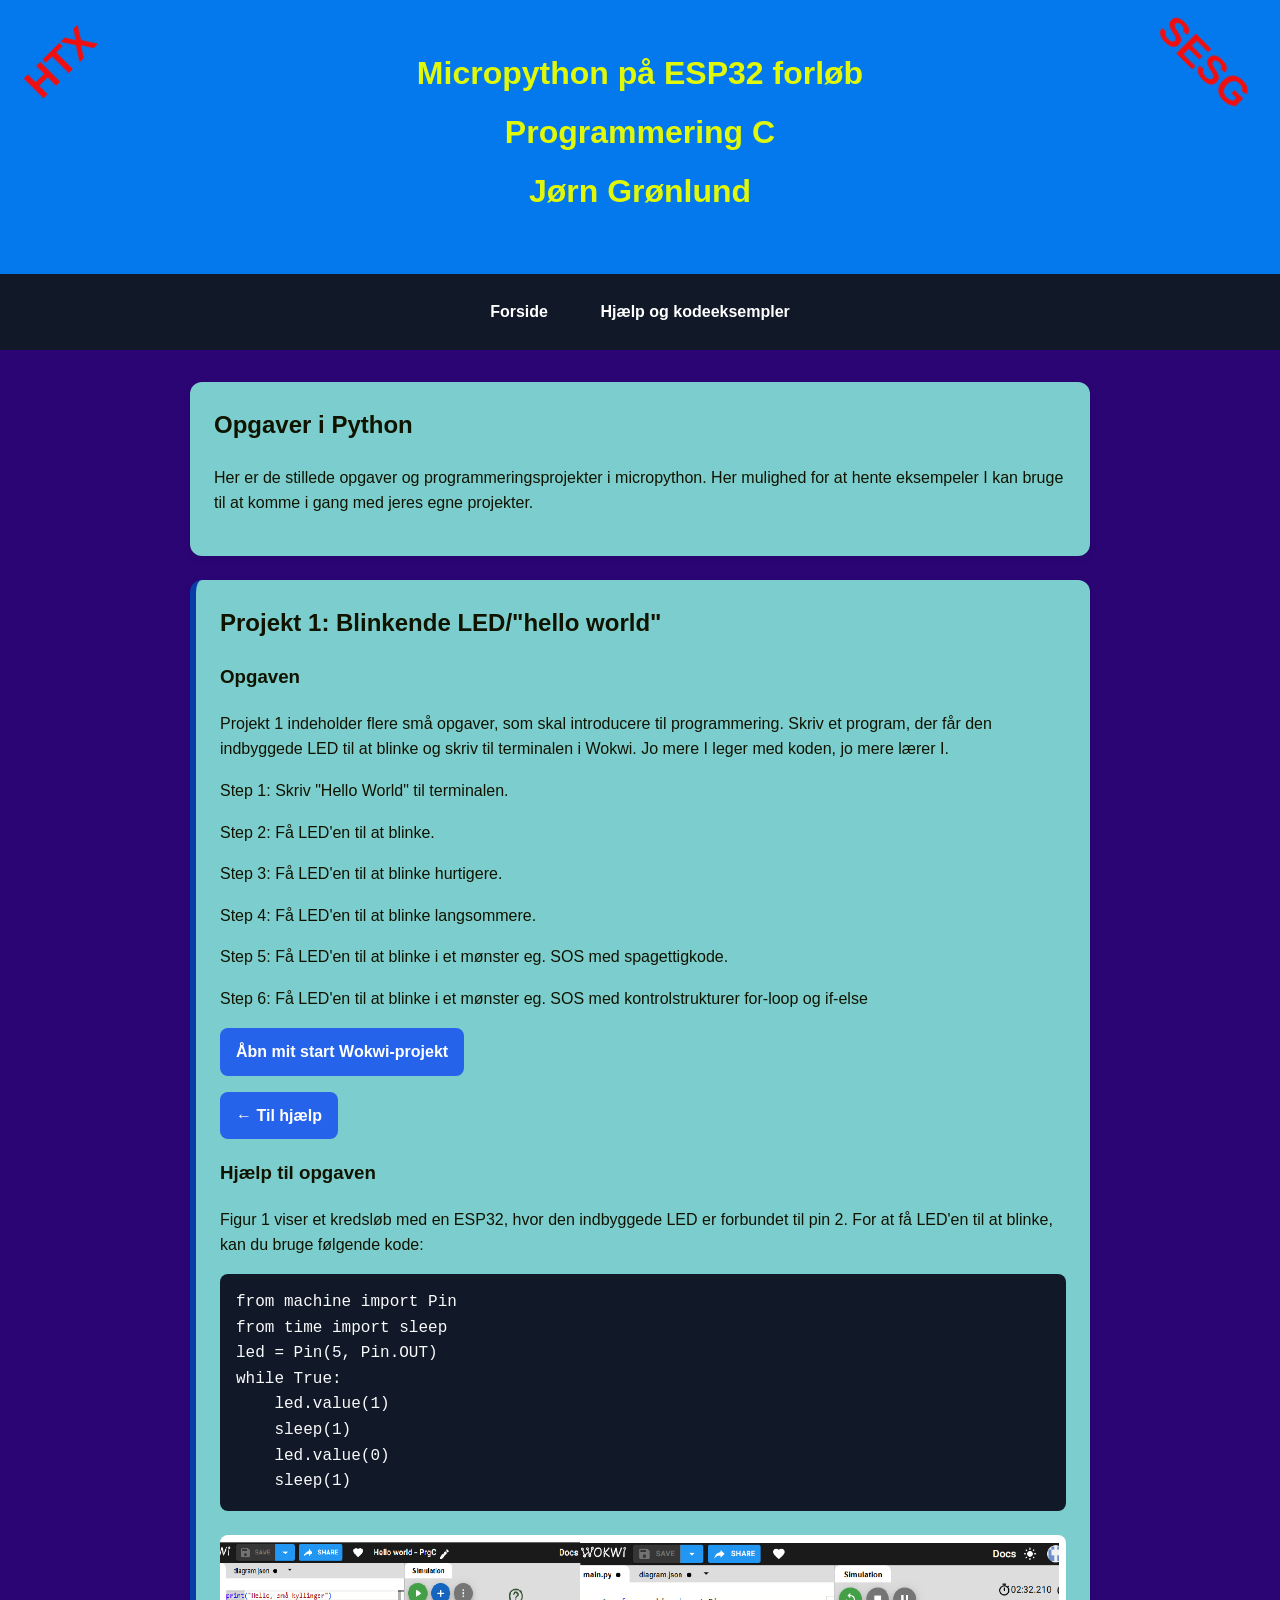
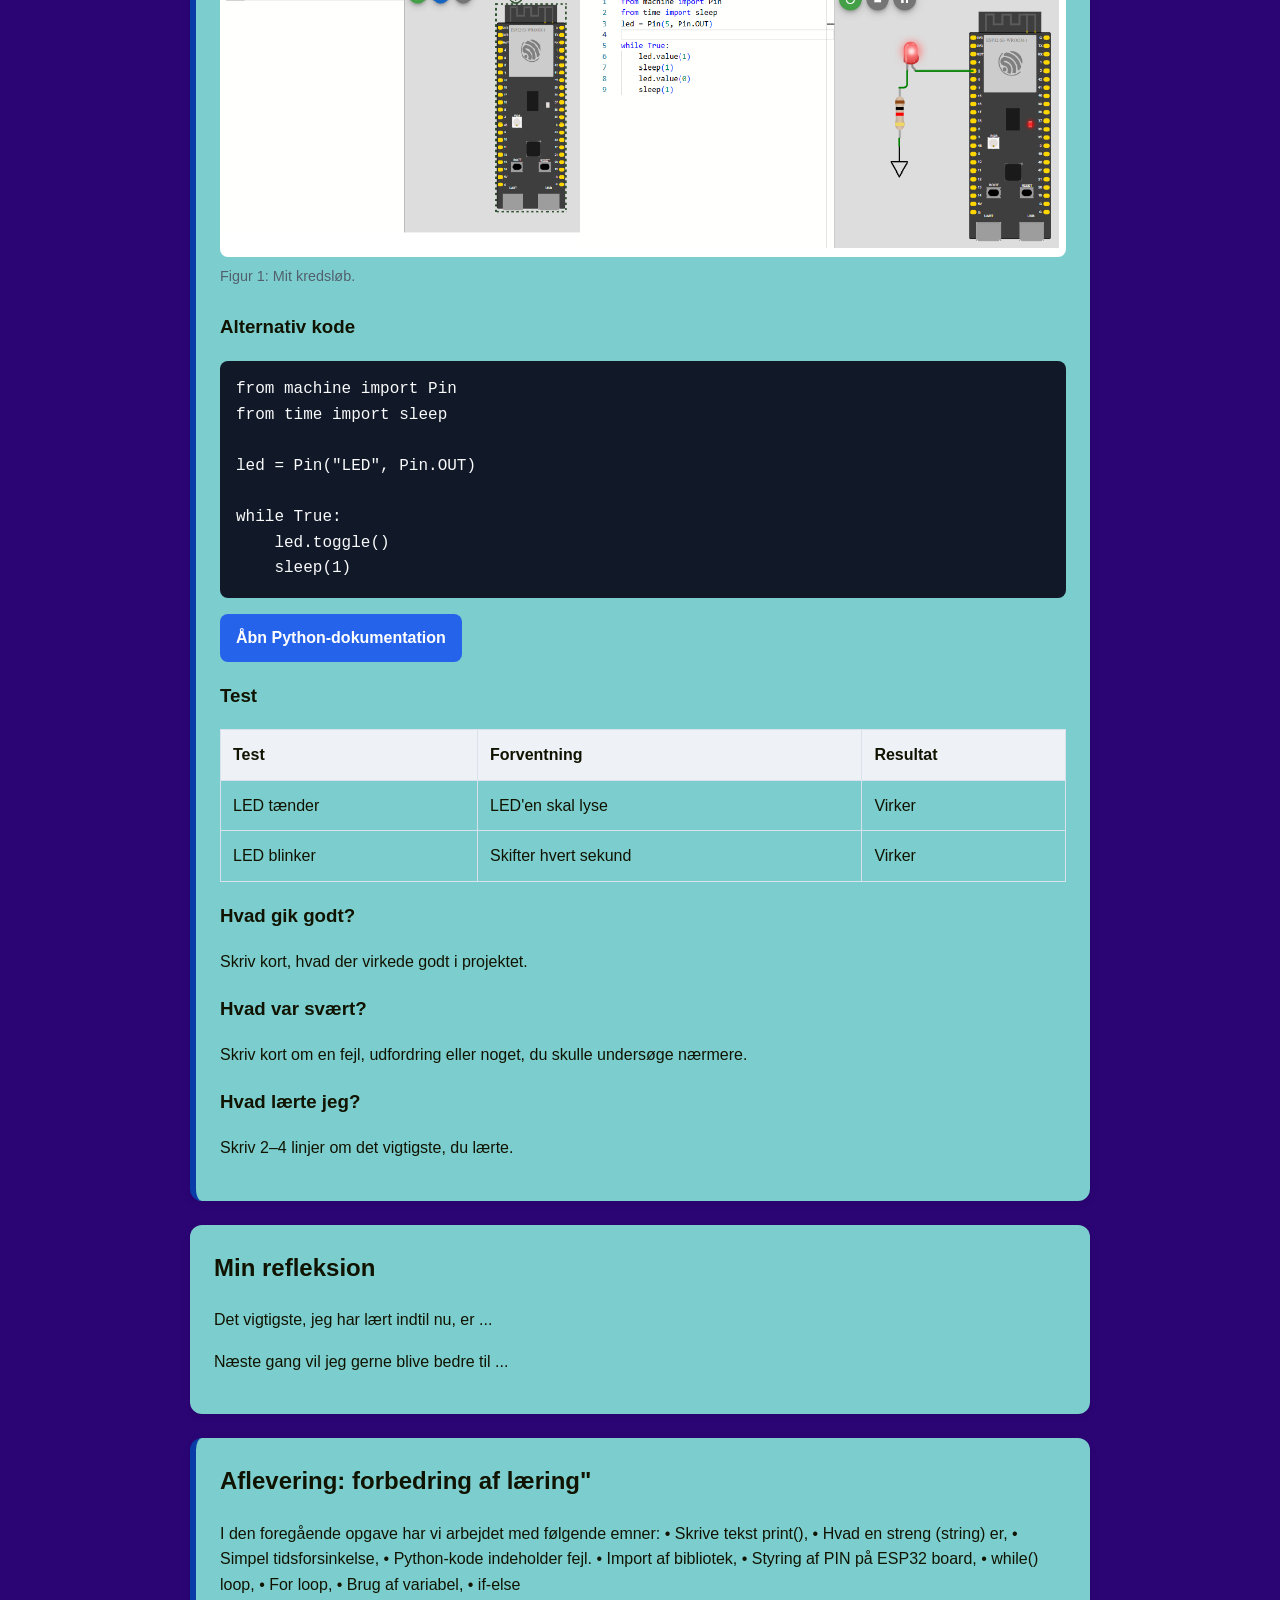
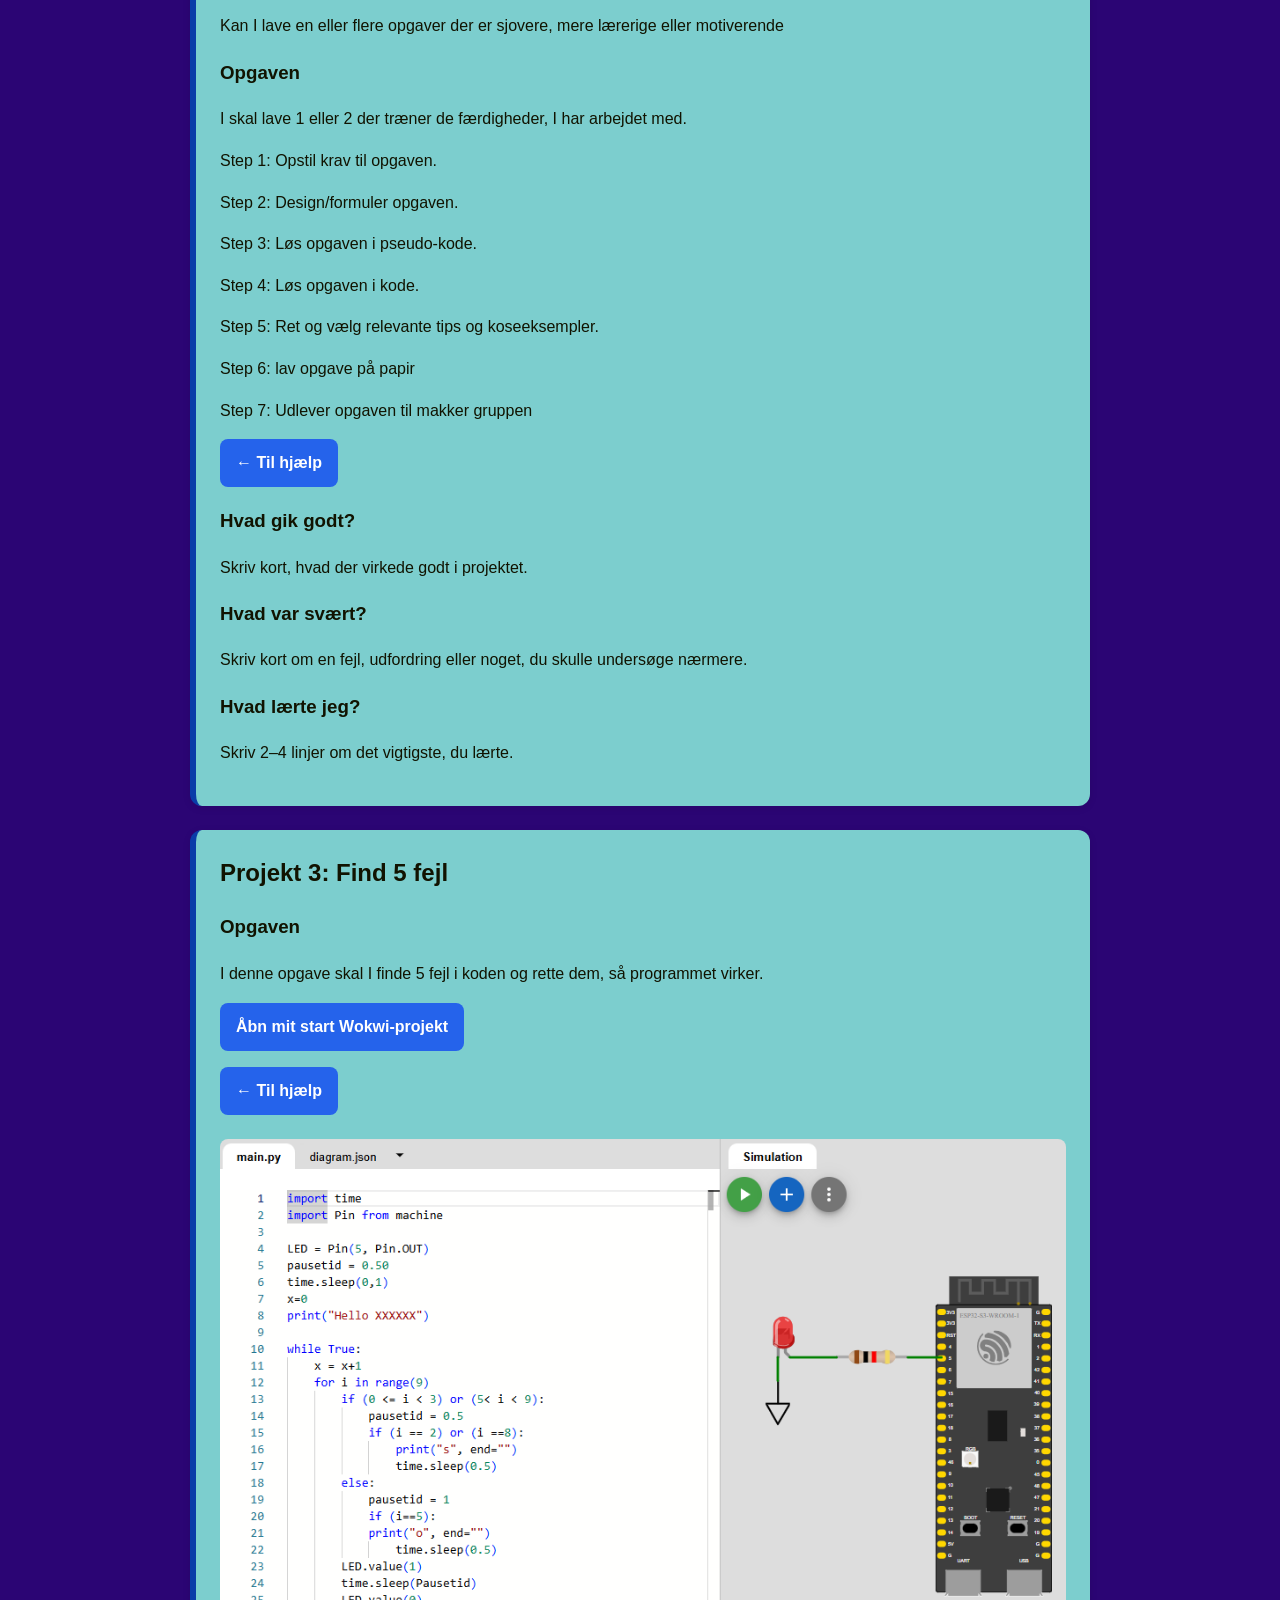
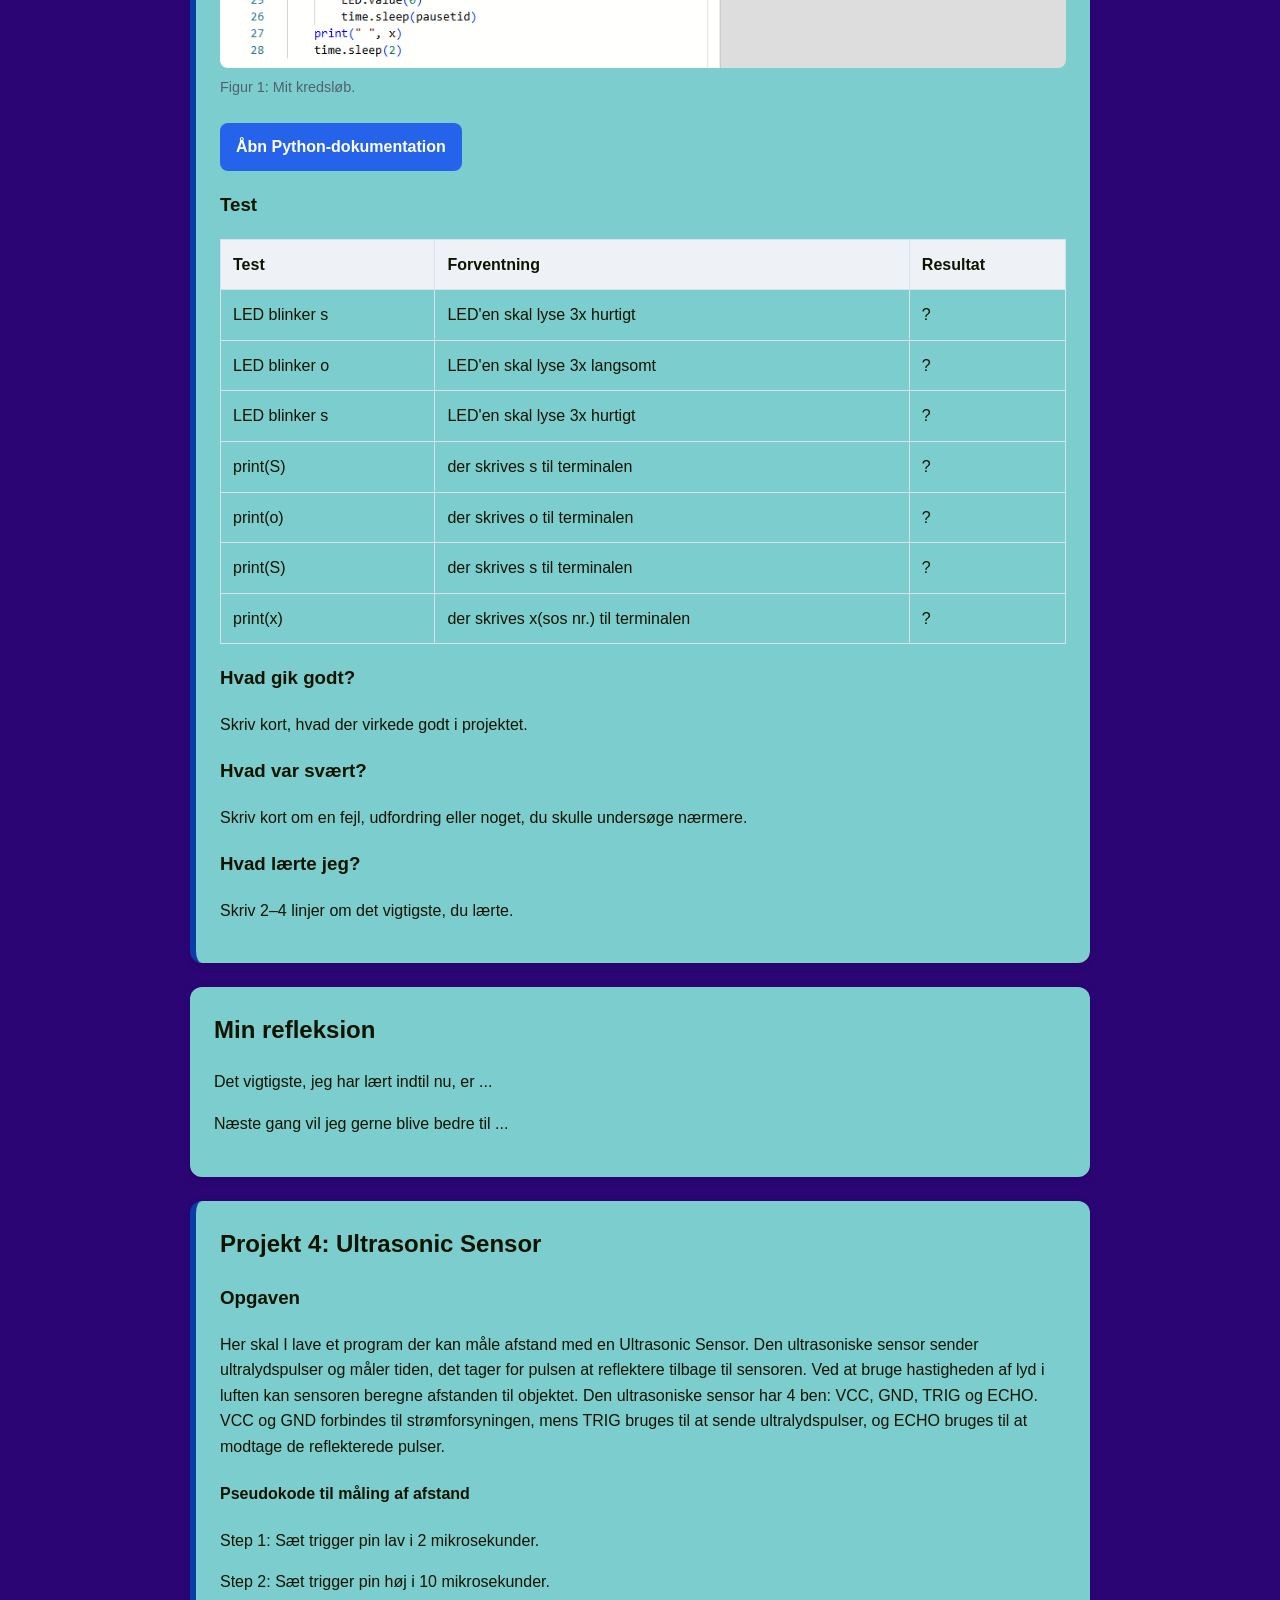
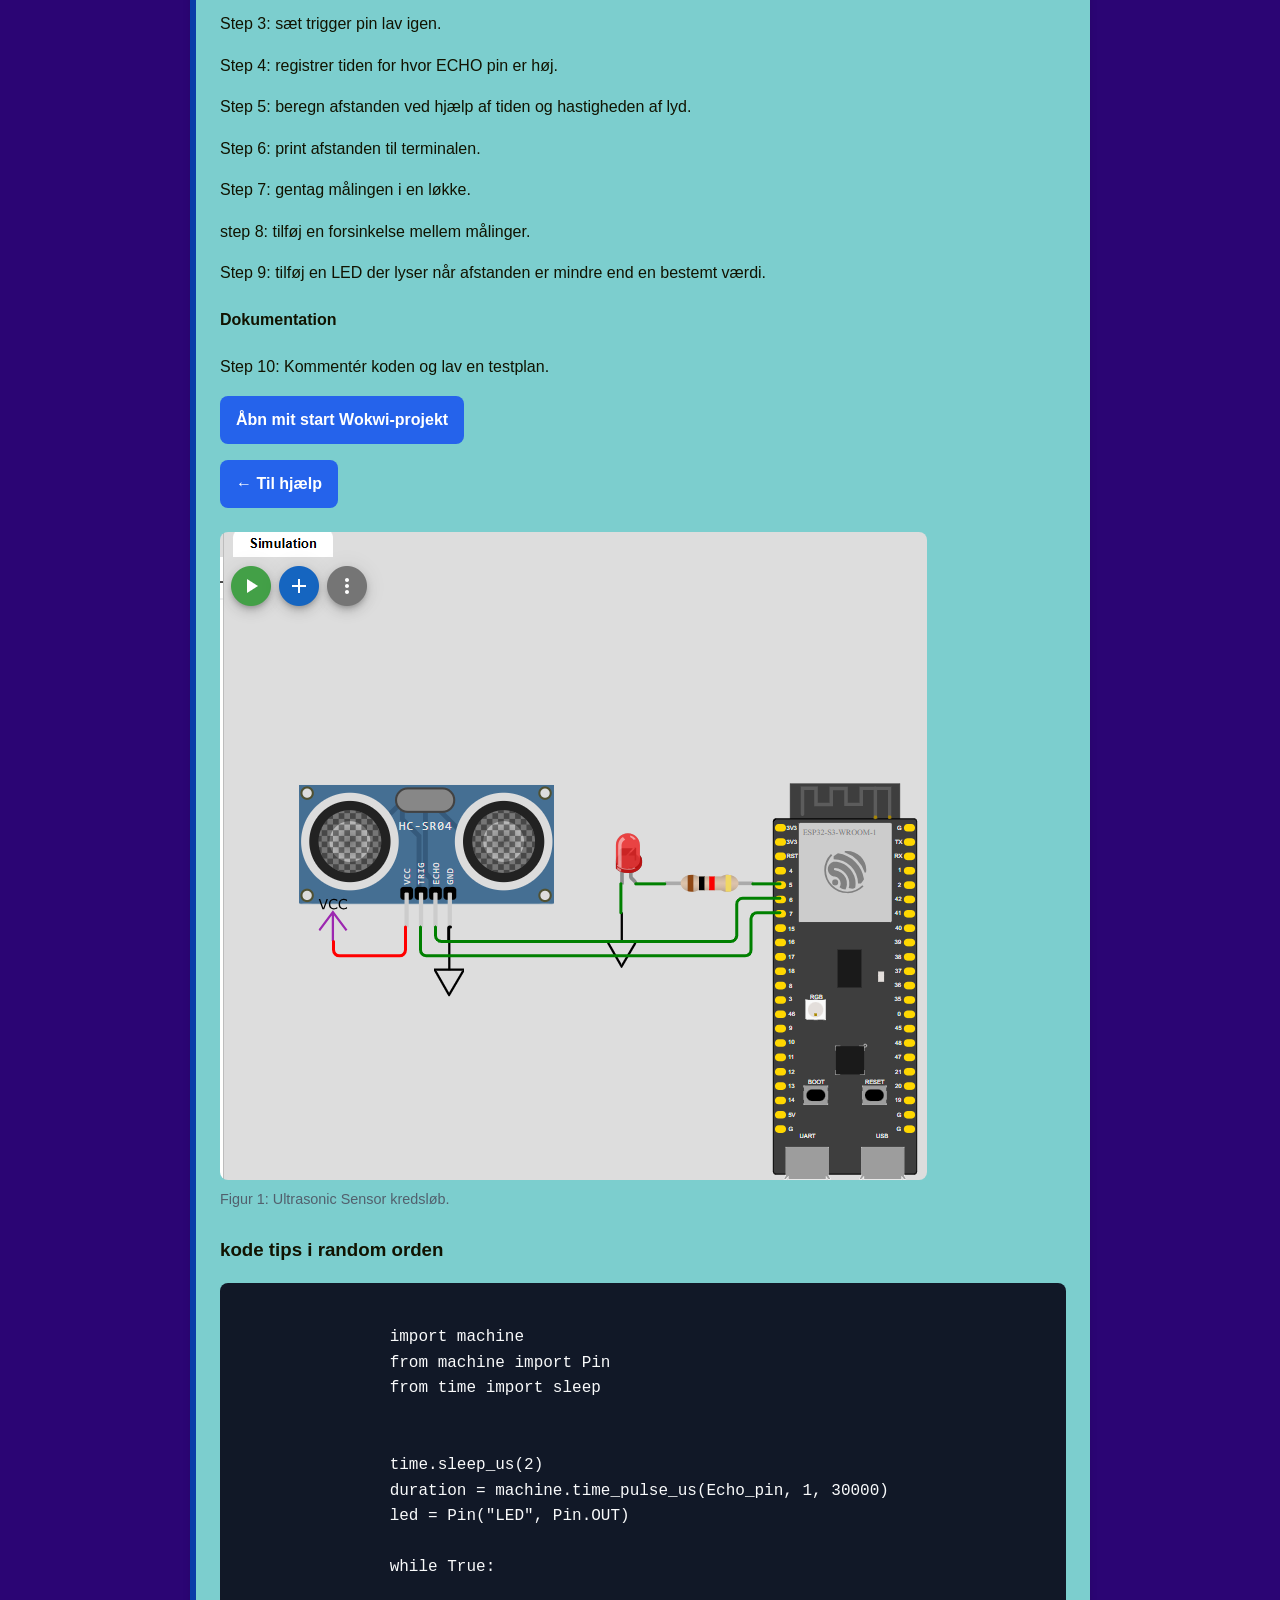
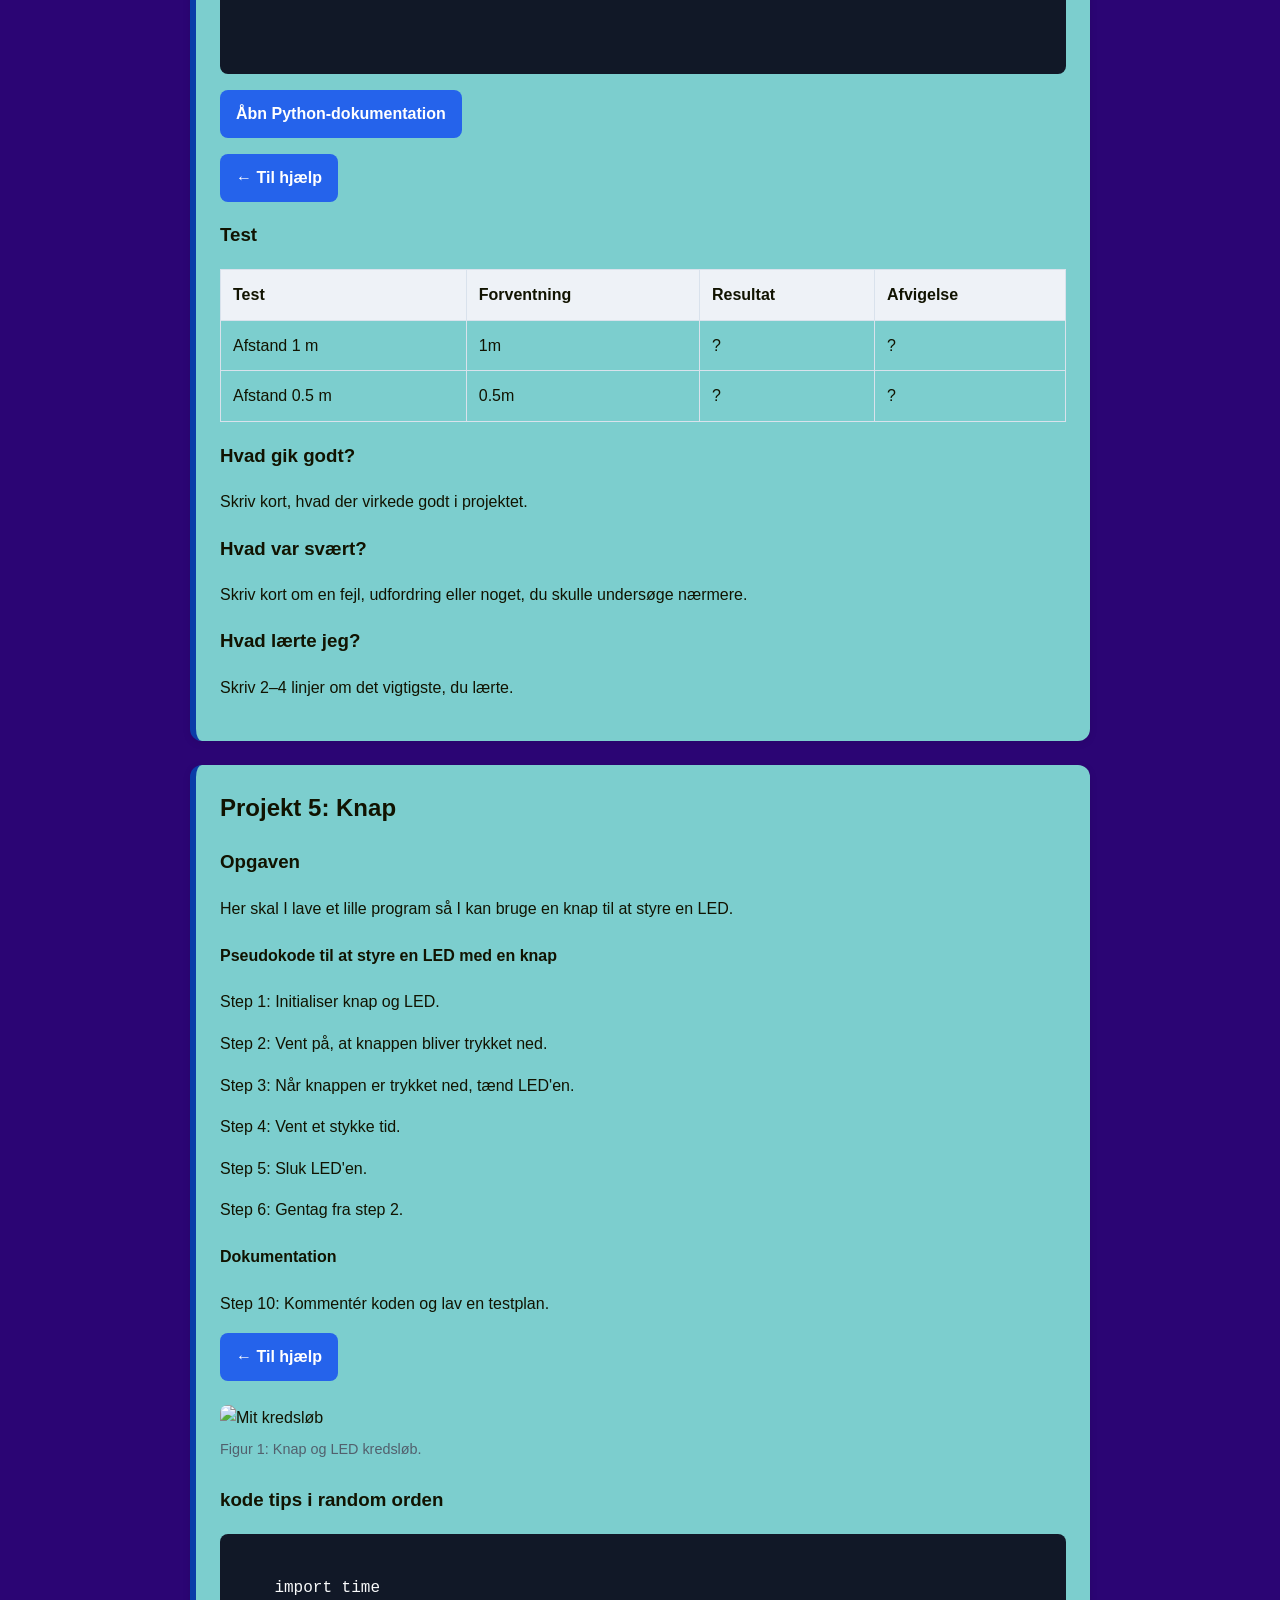
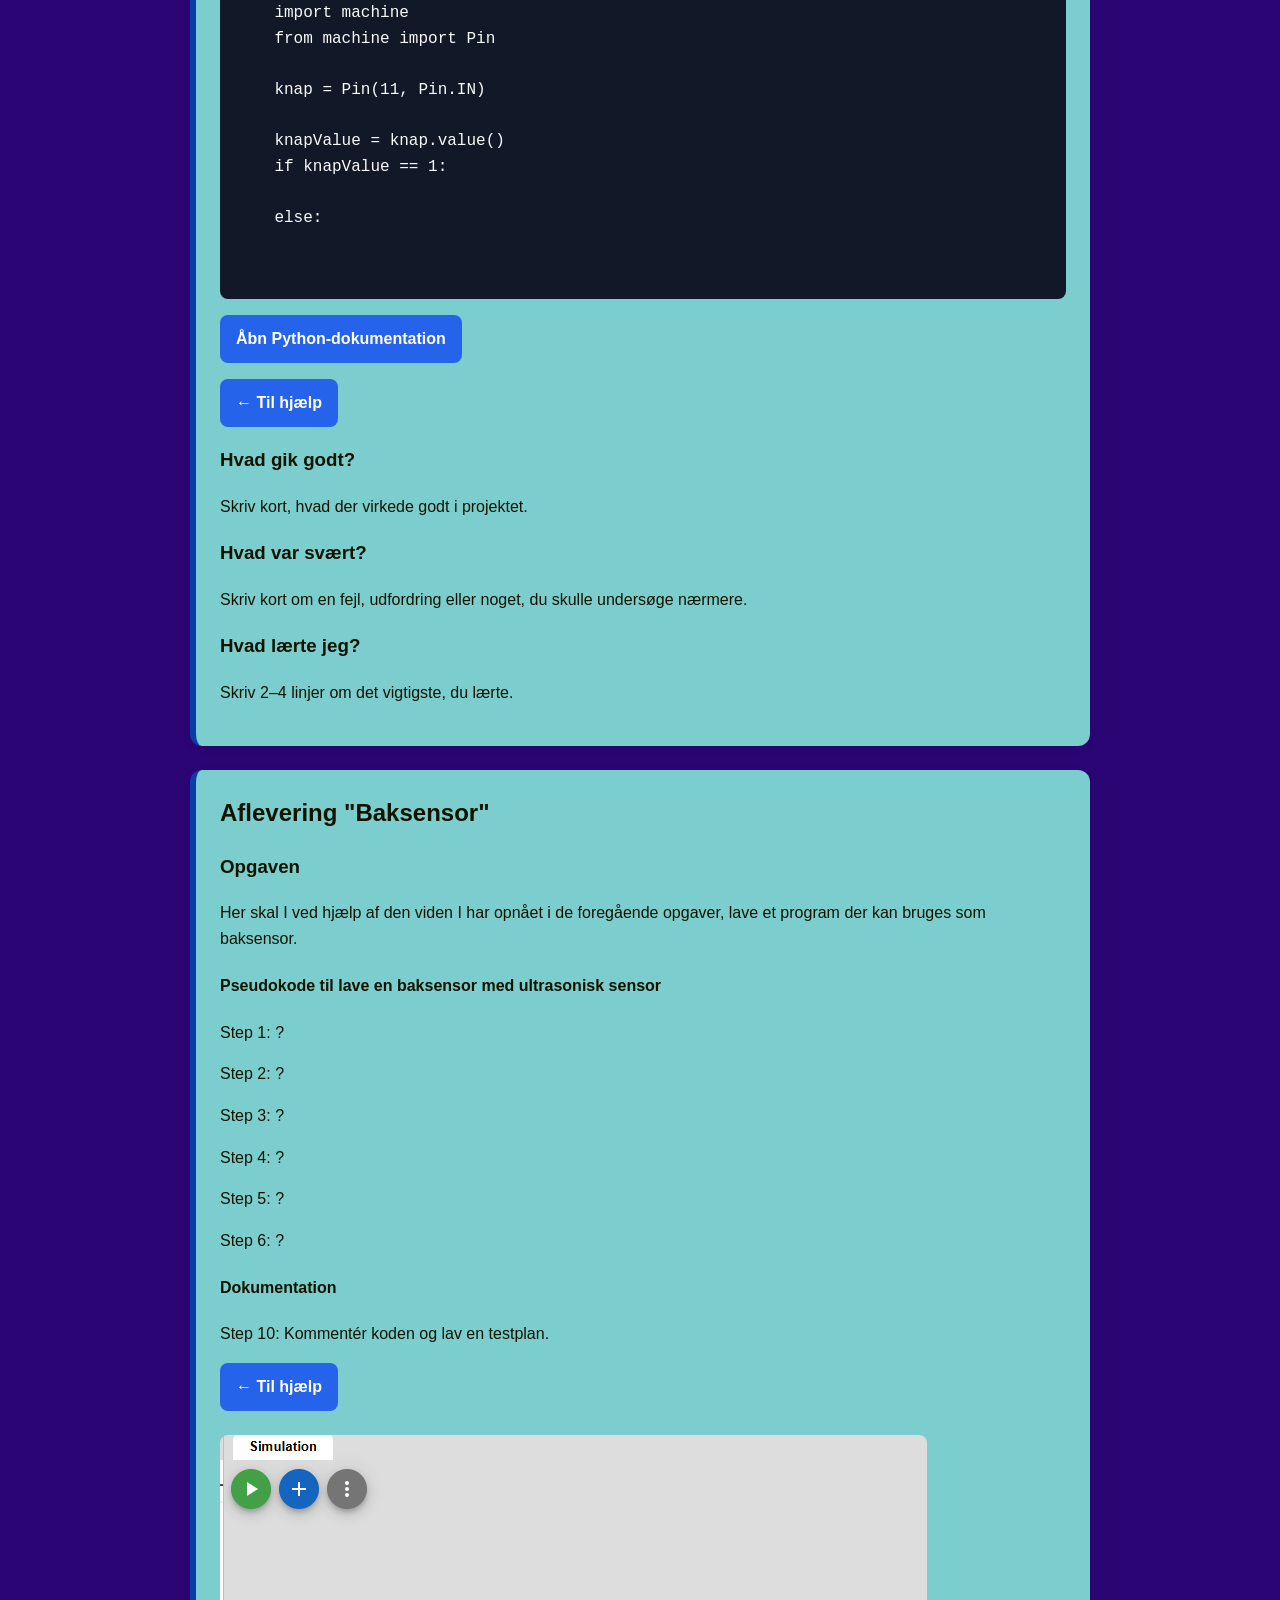
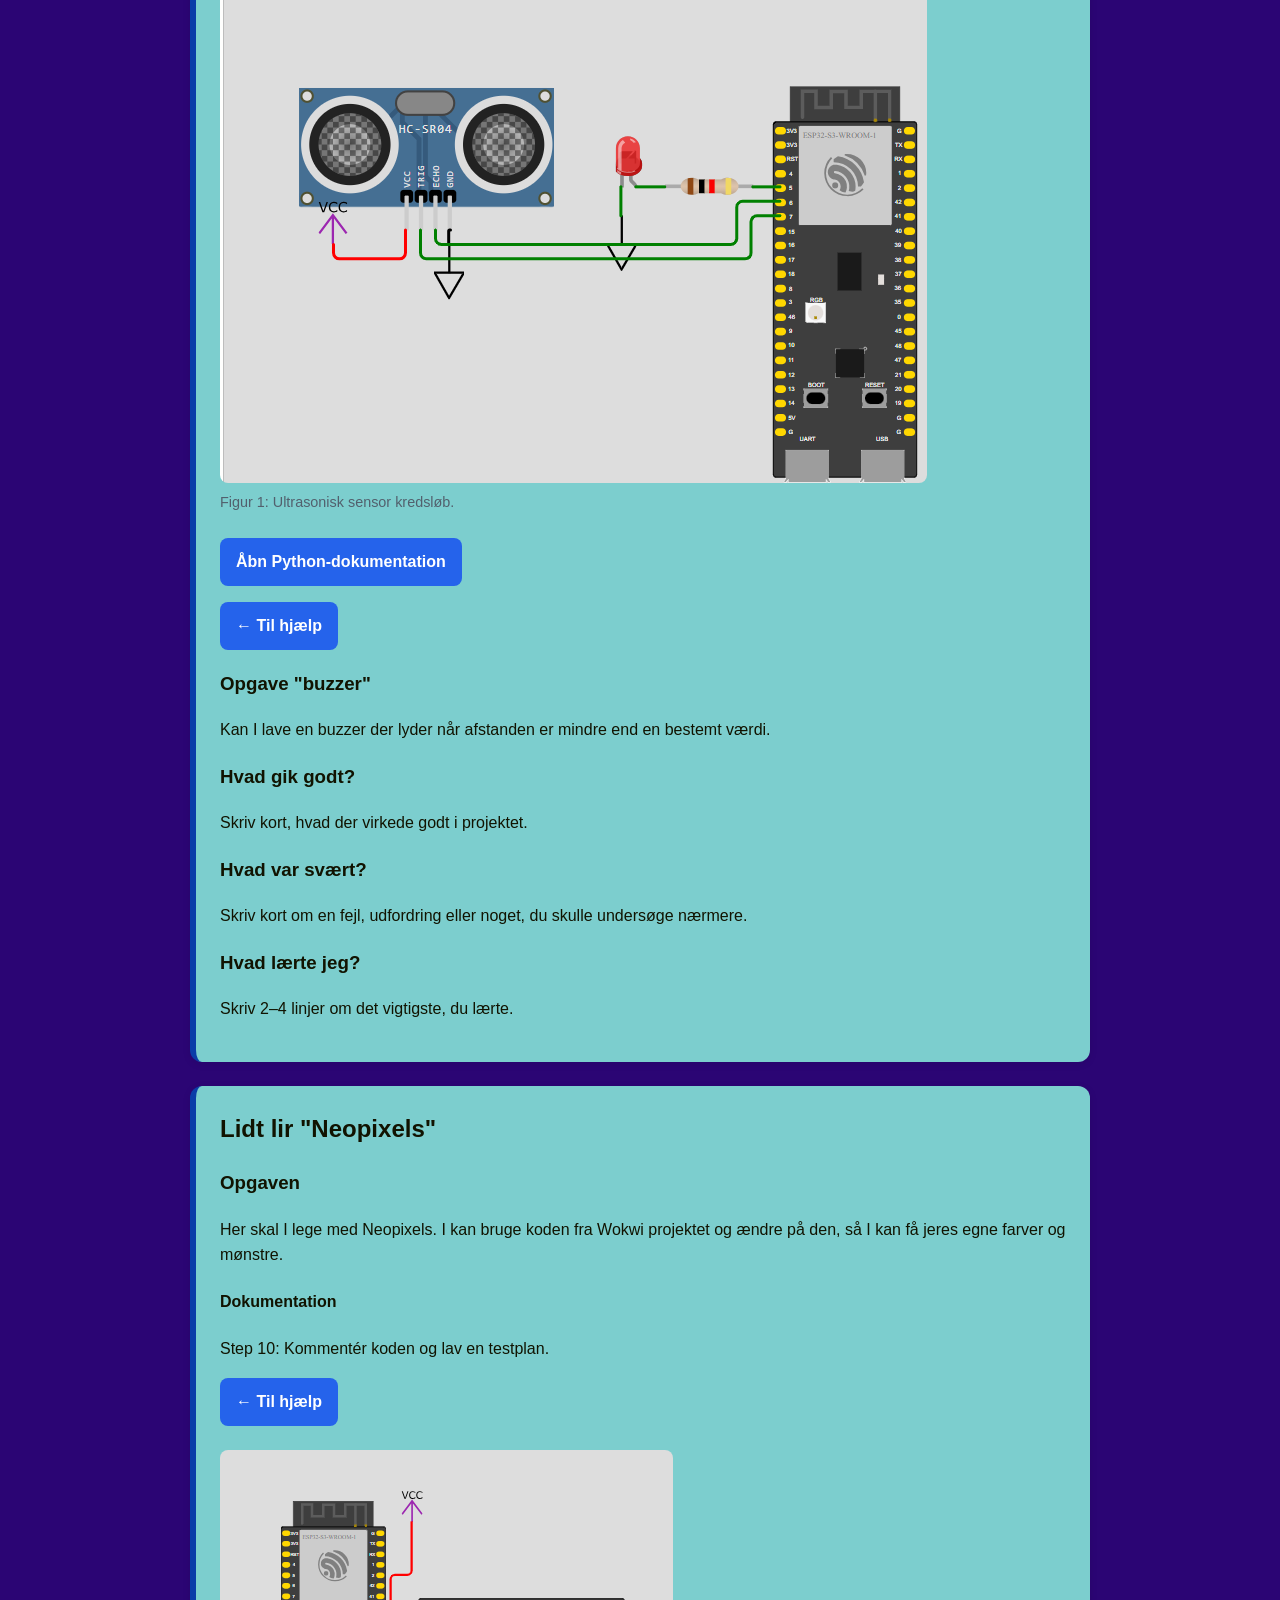
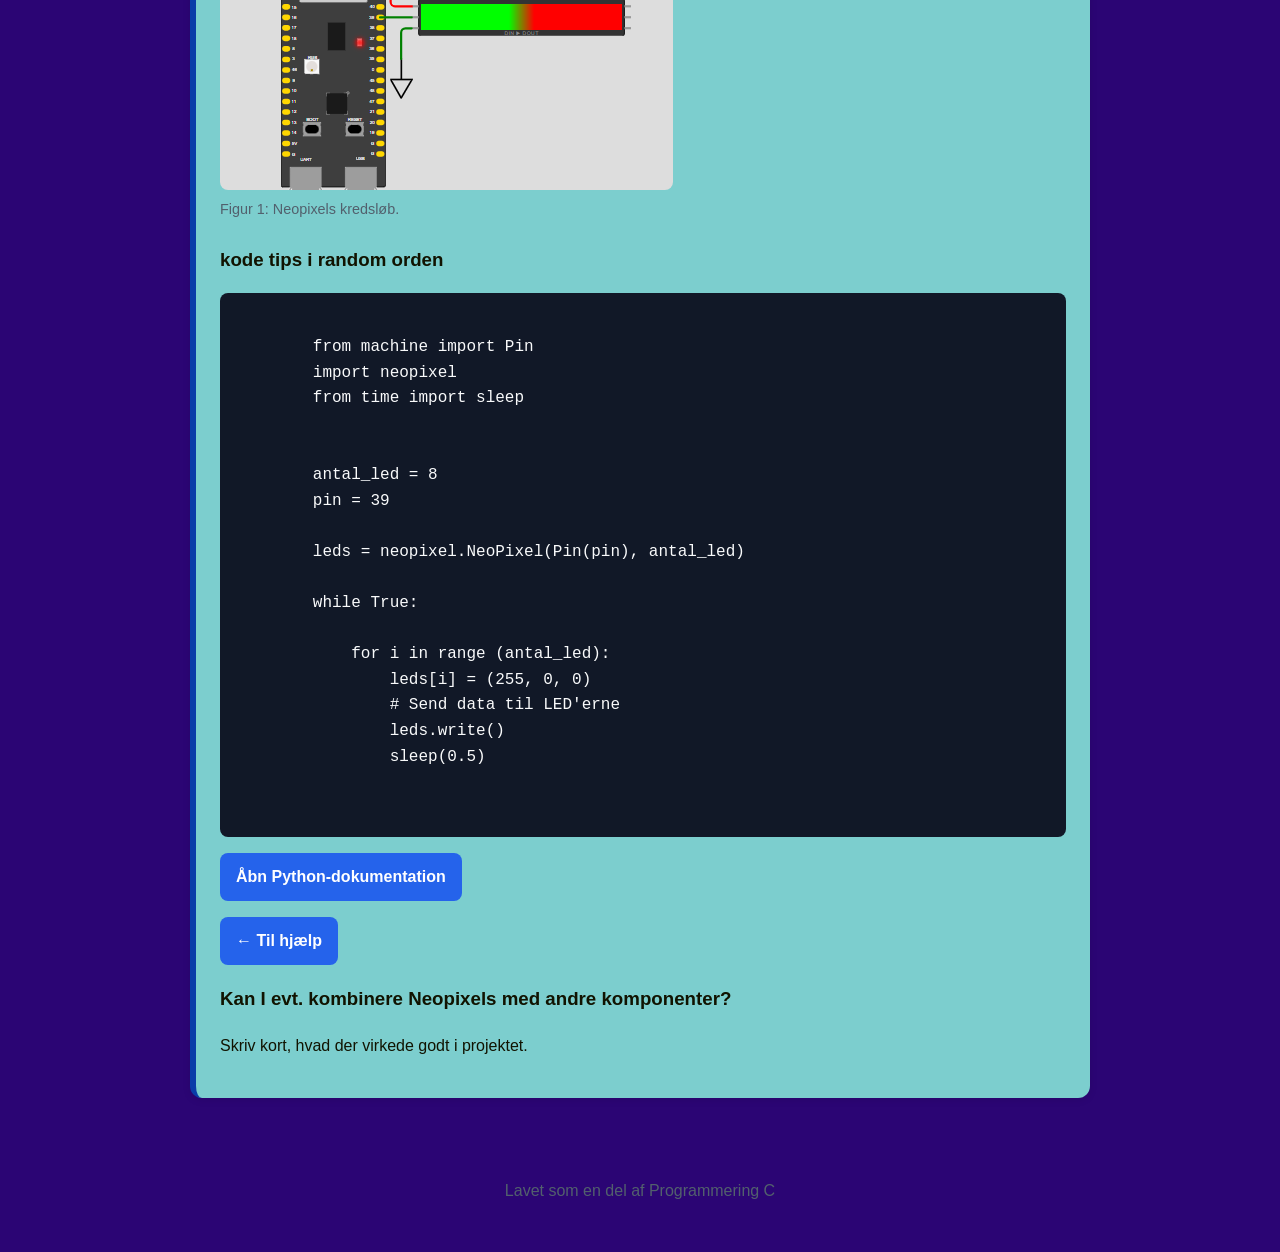
==== commit 362b1247: "Neopixel addedV1" ====
--- a/index.html
+++ b/index.html
@@ -872,7 +872,86 @@
         </section>
 
 
-
+<section class="blok projekt">
+            <h2>Lidt lir "Neopixels"</h2>
+
+            <h3>Opgaven</h3>
+            <p>
+                Her skal I lege med Neopixels. 
+                I kan bruge koden fra Wokwi projektet og ændre på den, så I kan få jeres egne farver og mønstre.
+
+                
+                <h4>Dokumentation</h4>
+
+                <p>Step 10: Kommentér koden og lav en testplan.</p>
+               </p>
+                
+            
+             <p>
+                <a class="knap" href="hjaelp/index.html">
+                    ← Til hjælp           </a>
+            </p>
+
+
+
+
+
+            <!-- BILLEDE
+                 1. Læg dit billede i mappen "billeder"
+                 2. Ret filnavnet efter src=
+                 3. Ret billedteksten
+            -->
+
+            <figure>
+  
+                <img src="billeder/Neopixels.png" alt="Mit kredsløb">
+                
+
+                <figcaption>
+                    Figur 1: Neopixels kredsløb.
+                </figcaption>
+            </figure>
+
+        <h3>kode tips i random orden</h3>
+
+            <pre><code> 
+        from machine import Pin
+        import neopixel
+        from time import sleep
+
+
+        antal_led = 8
+        pin = 39
+
+        leds = neopixel.NeoPixel(Pin(pin), antal_led)
+
+        while True:
+  
+            for i in range (antal_led):
+                leds[i] = (255, 0, 0)
+                # Send data til LED'erne
+                leds.write()
+                sleep(0.5)
+        
+                </code></pre>
+            <p>
+                <a class="knap" href="https://docs.python.org/3/tutorial/introduction.html">
+                    Åbn Python-dokumentation
+                </a>
+            </p>
+            <p>
+                <a class="knap" href="hjaelp/index.html">
+                    ← Til hjælp           </a>
+            </p>
+          
+            
+            <h3>Kan I evt. kombinere Neopixels med andre komponenter?</h3>
+            <p>
+                Skriv kort, hvad der virkede godt i projektet.
+            </p>
+
+            
+        </section>
 
 
 
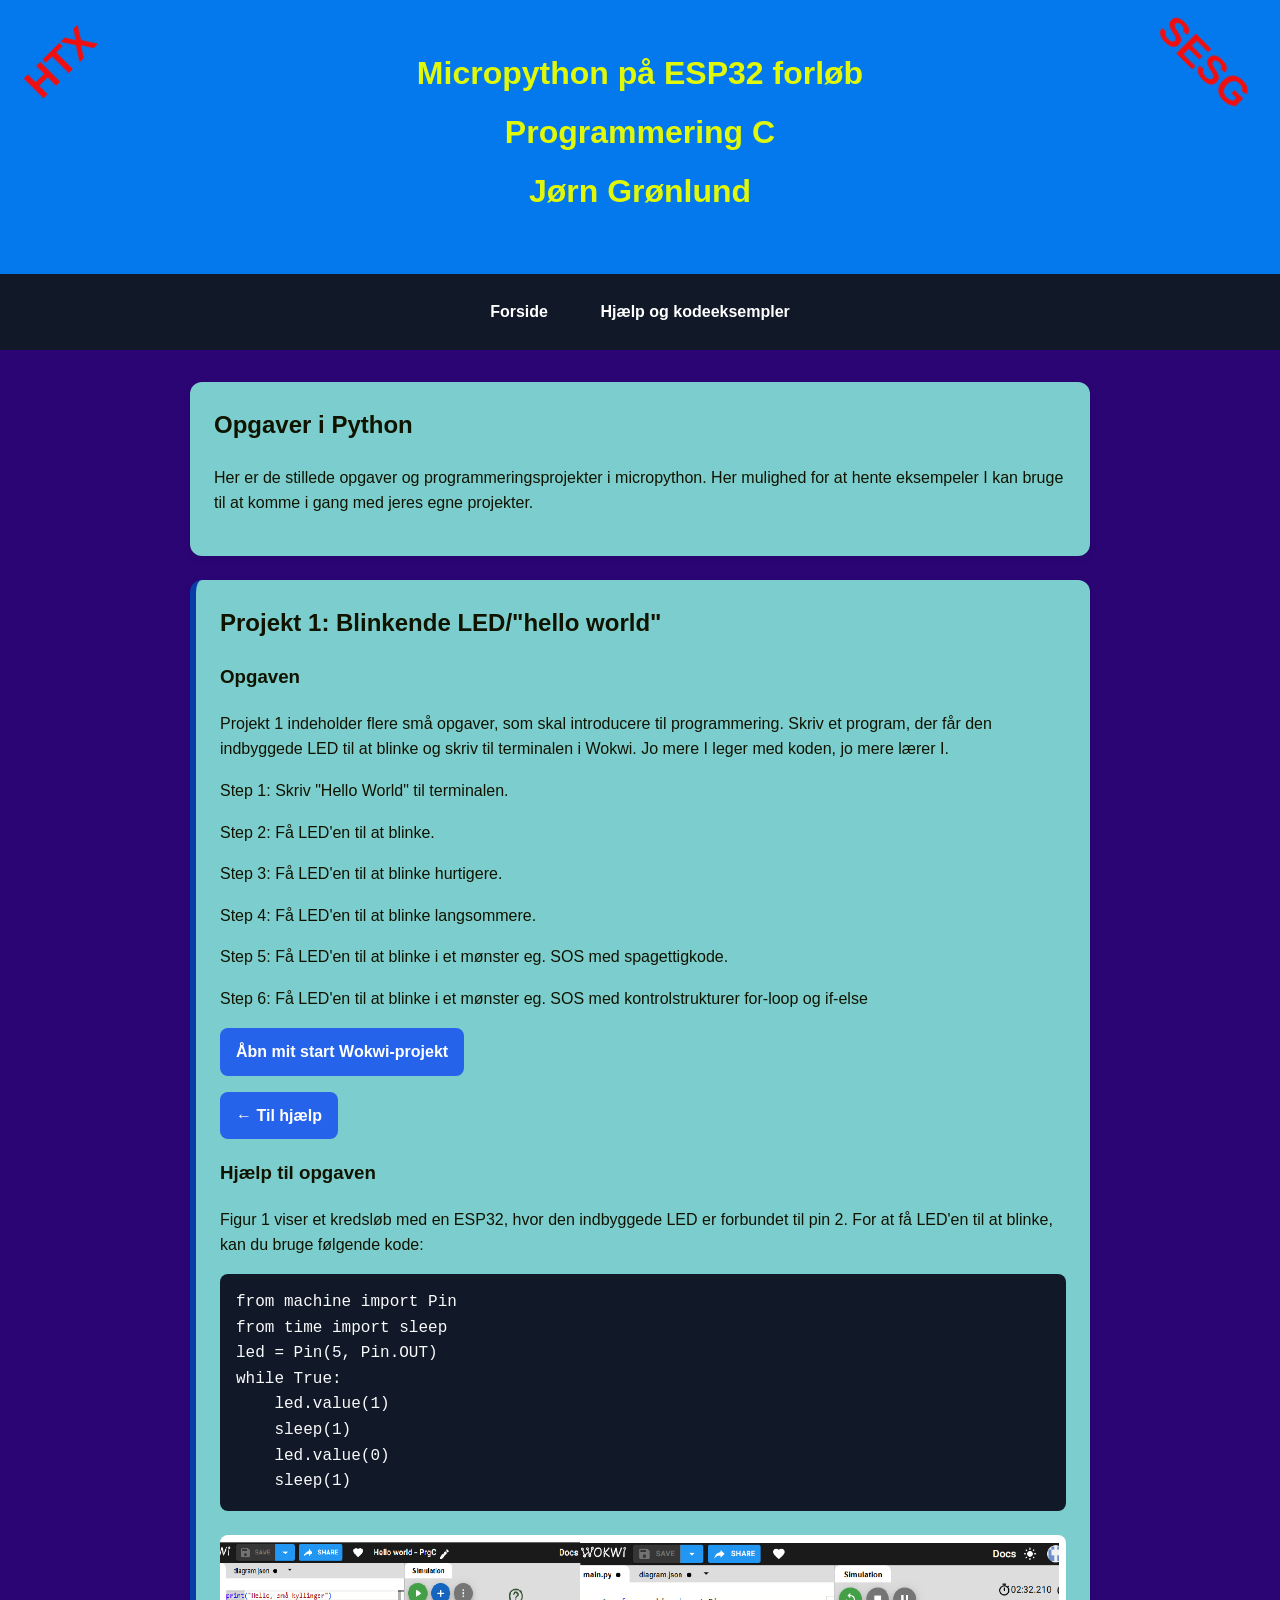
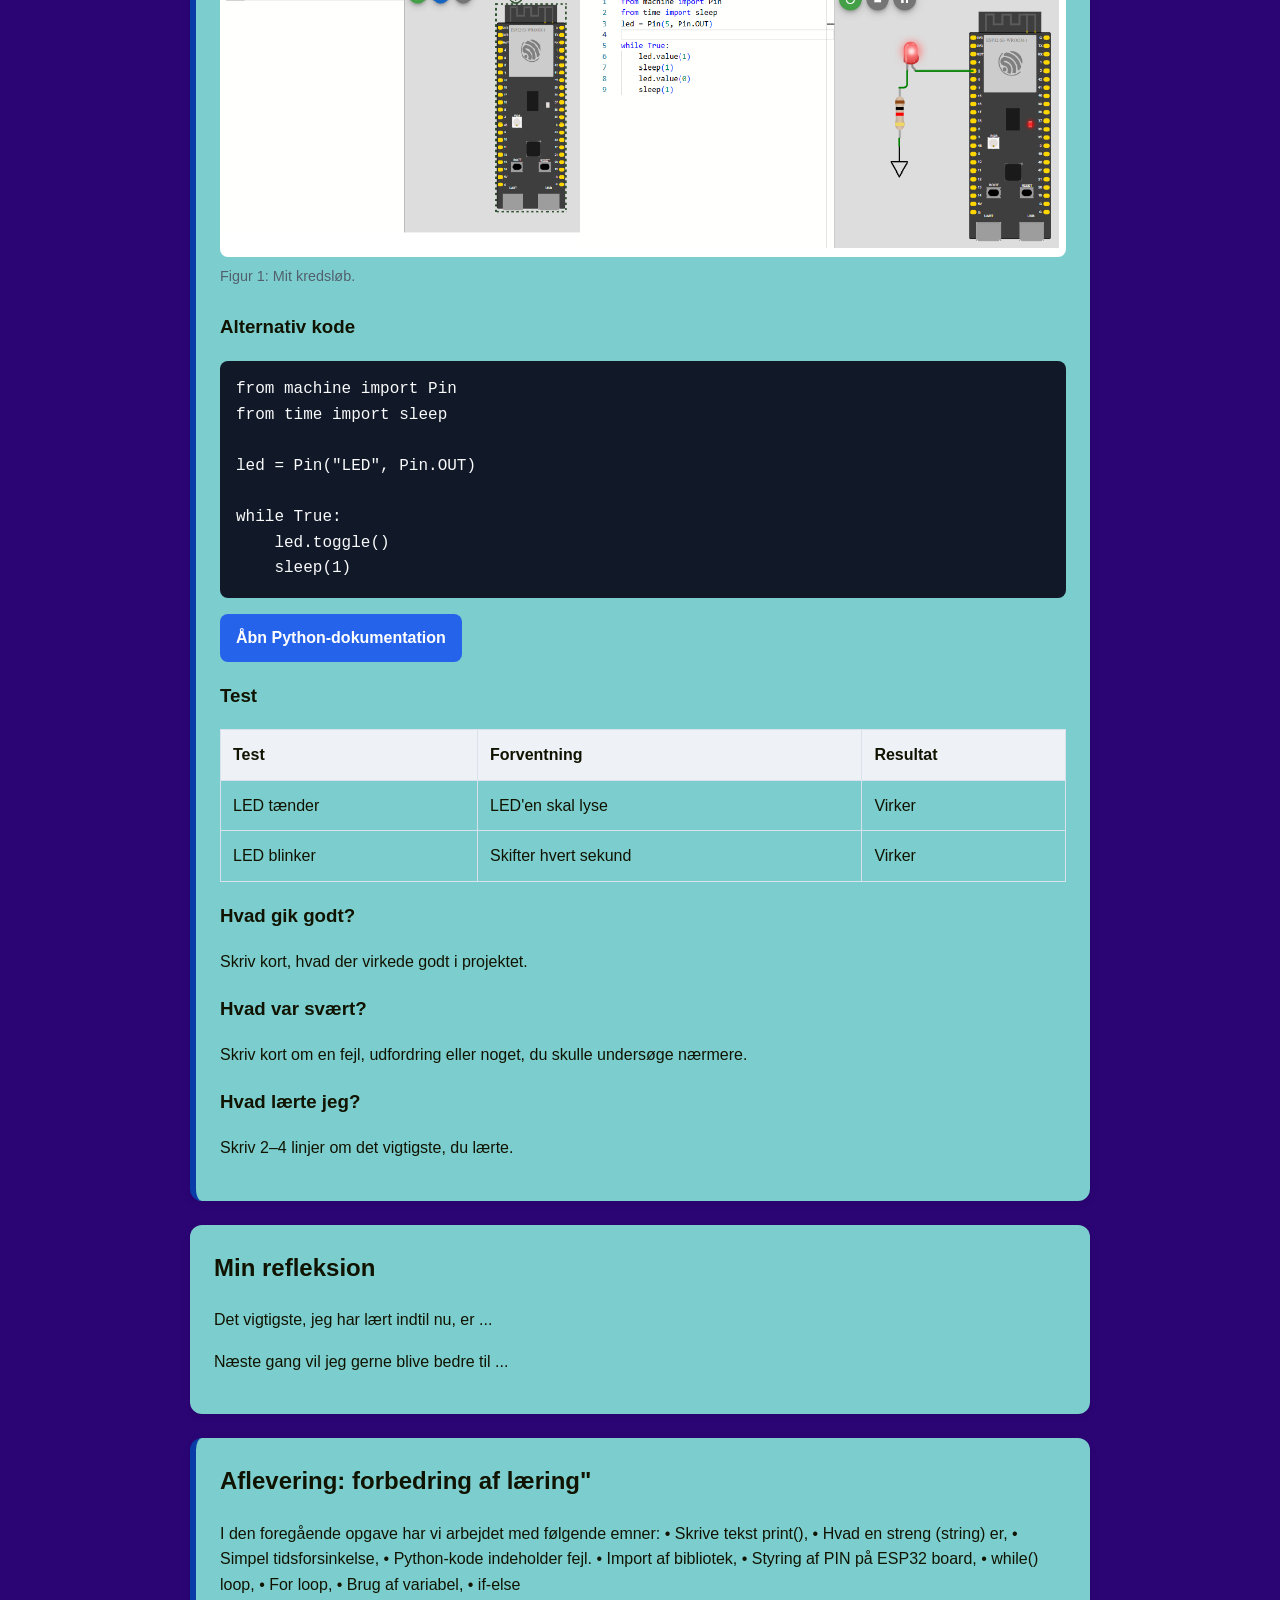
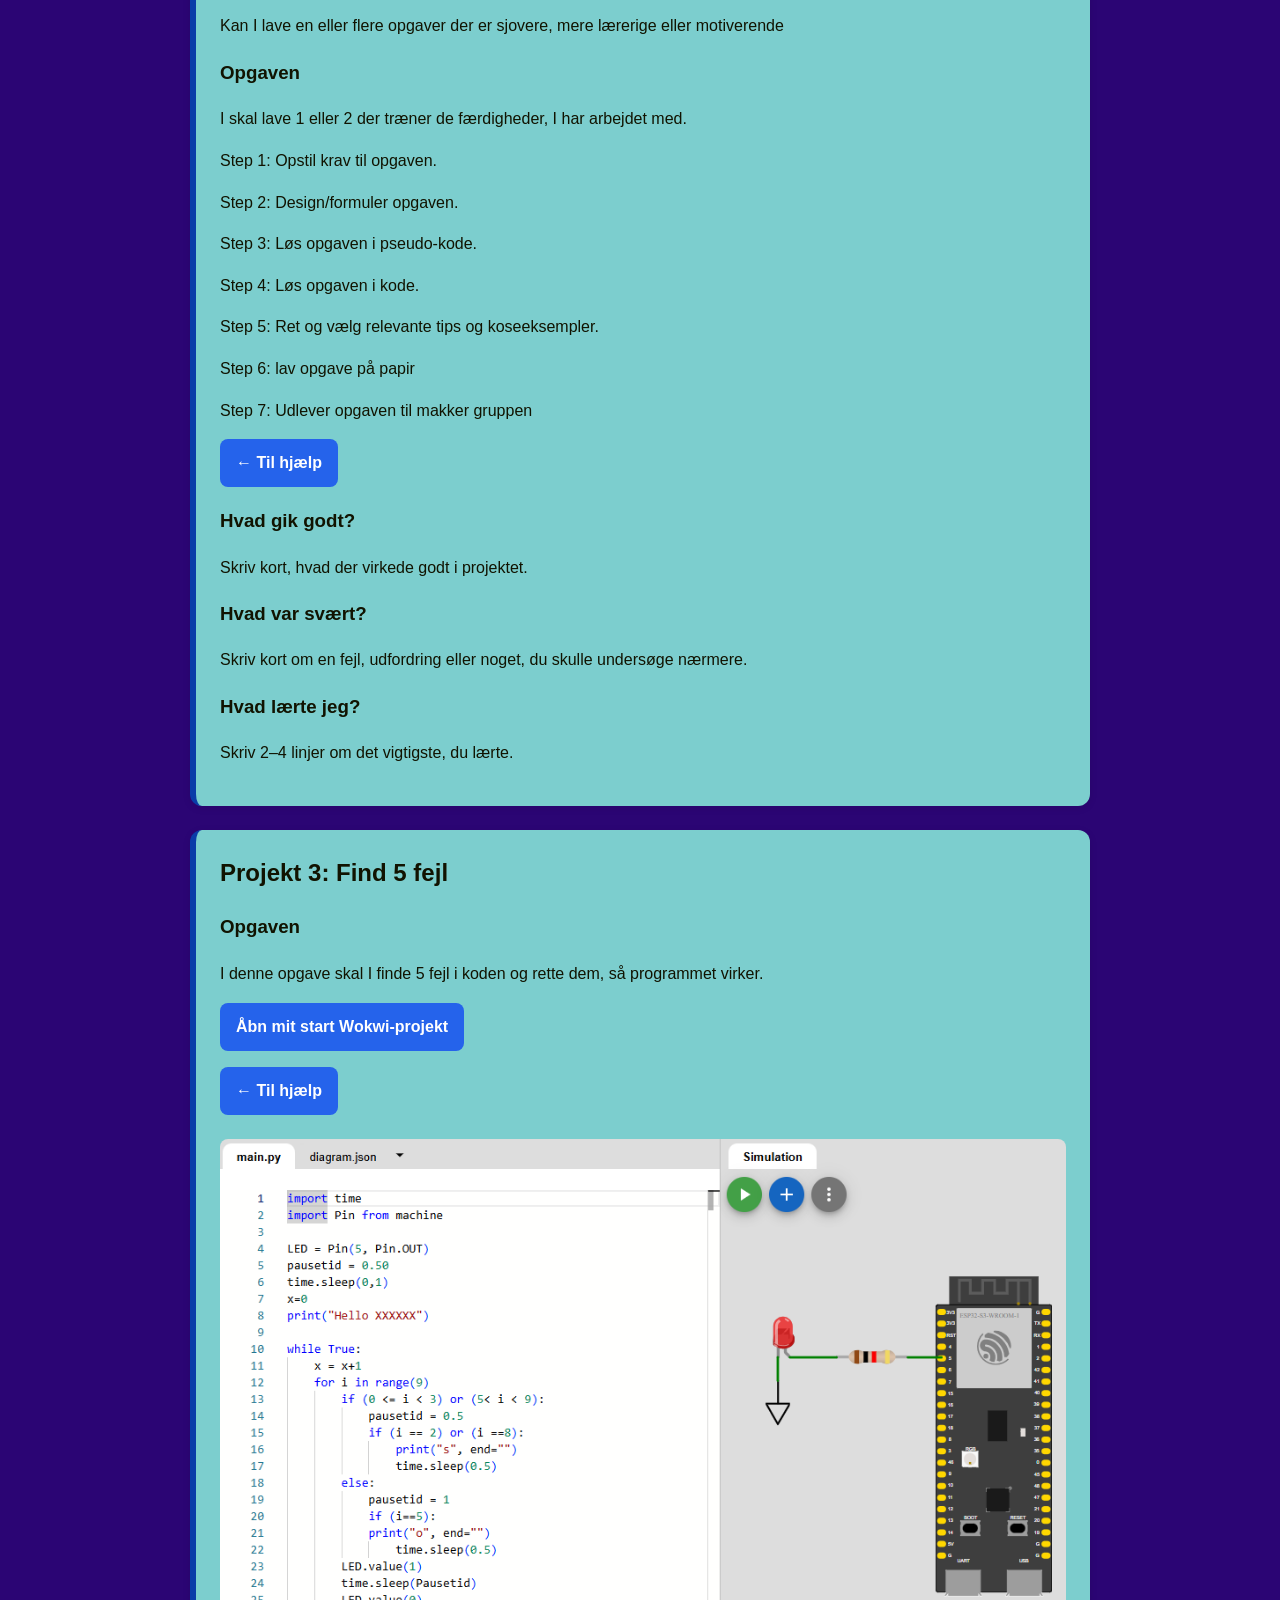
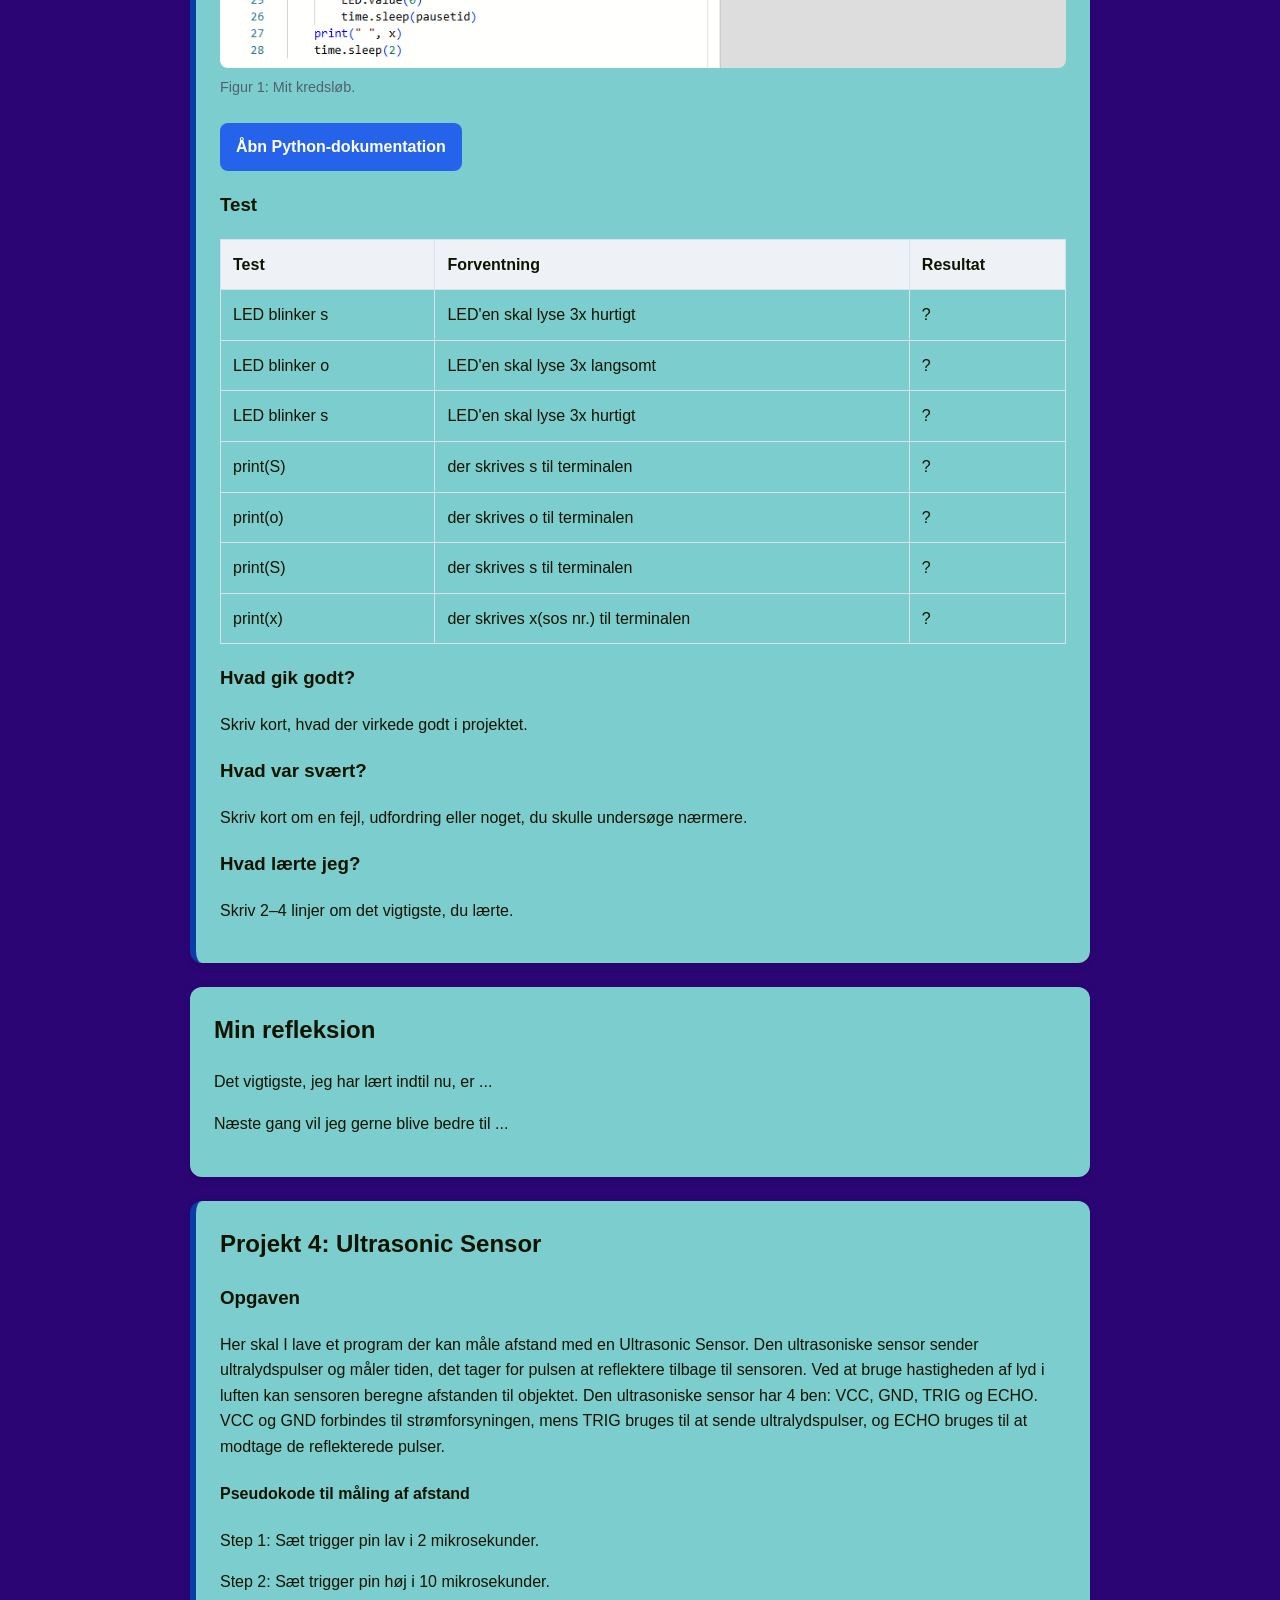
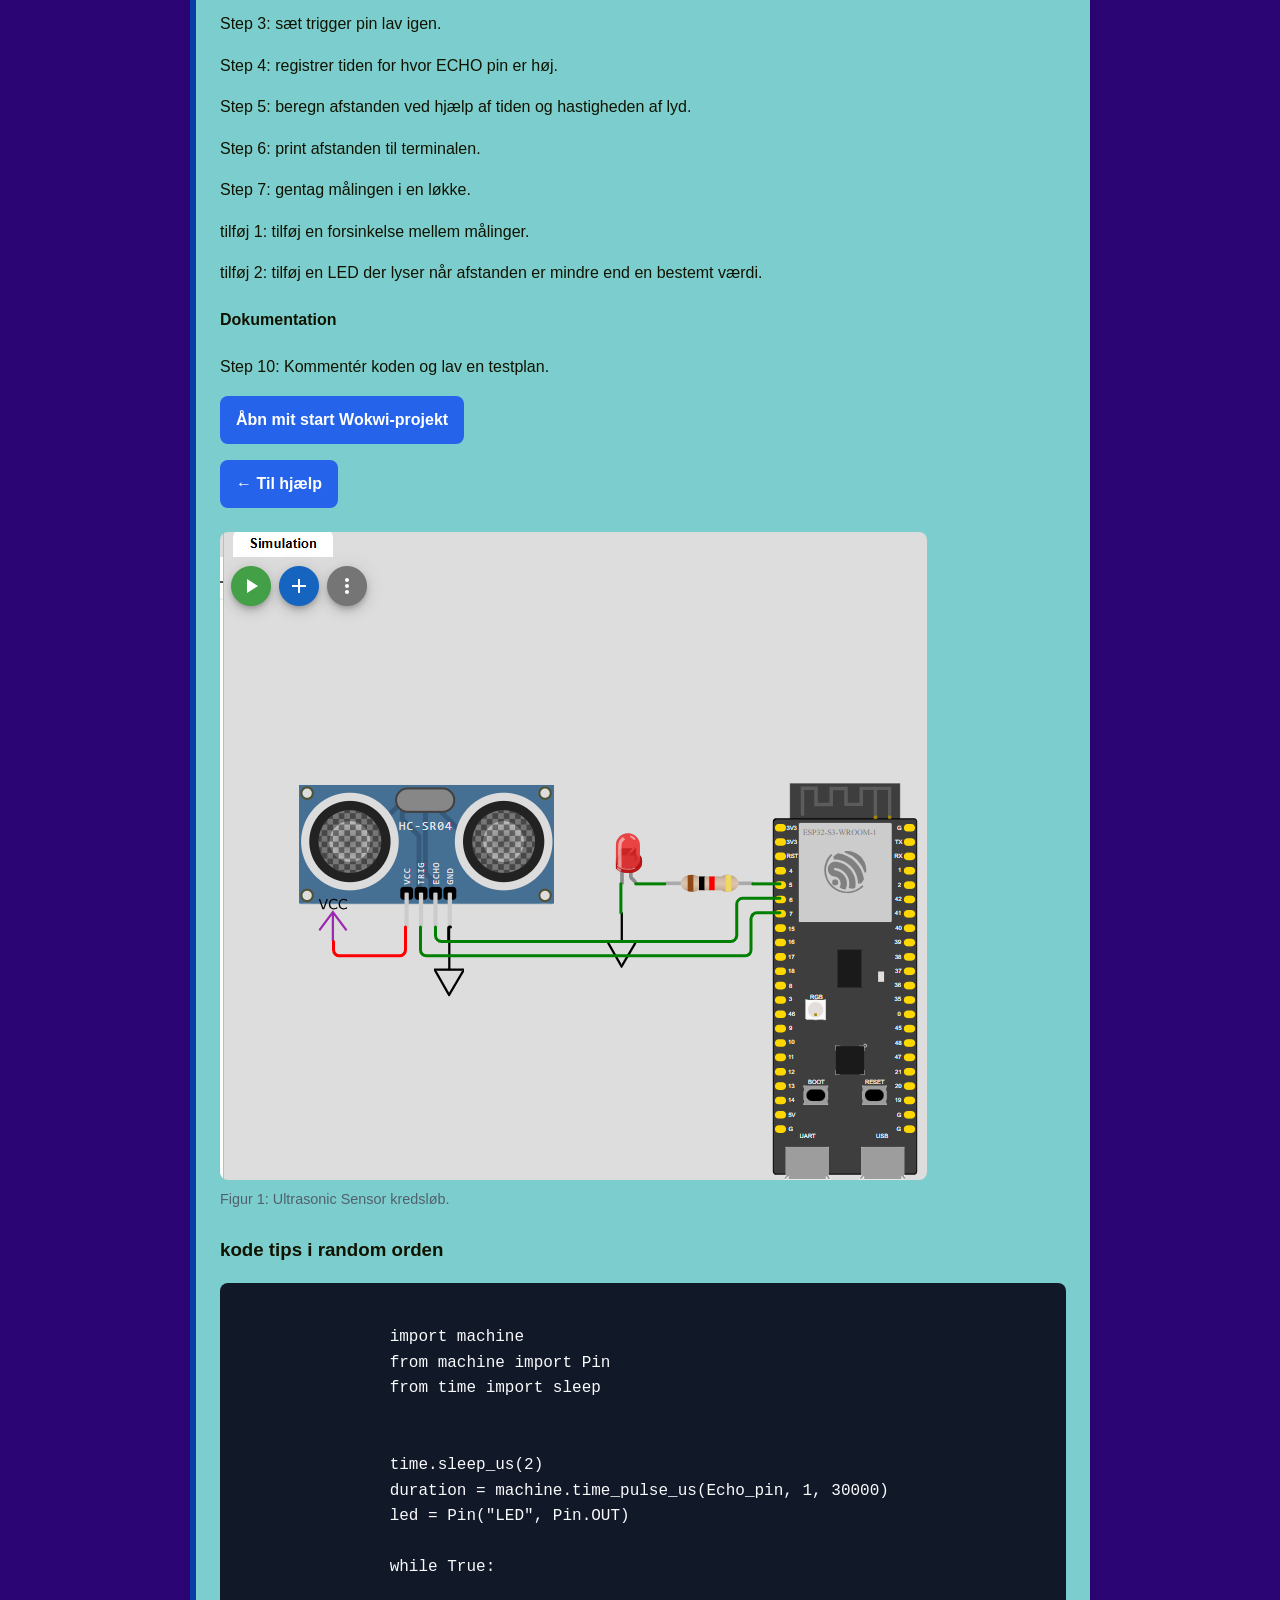
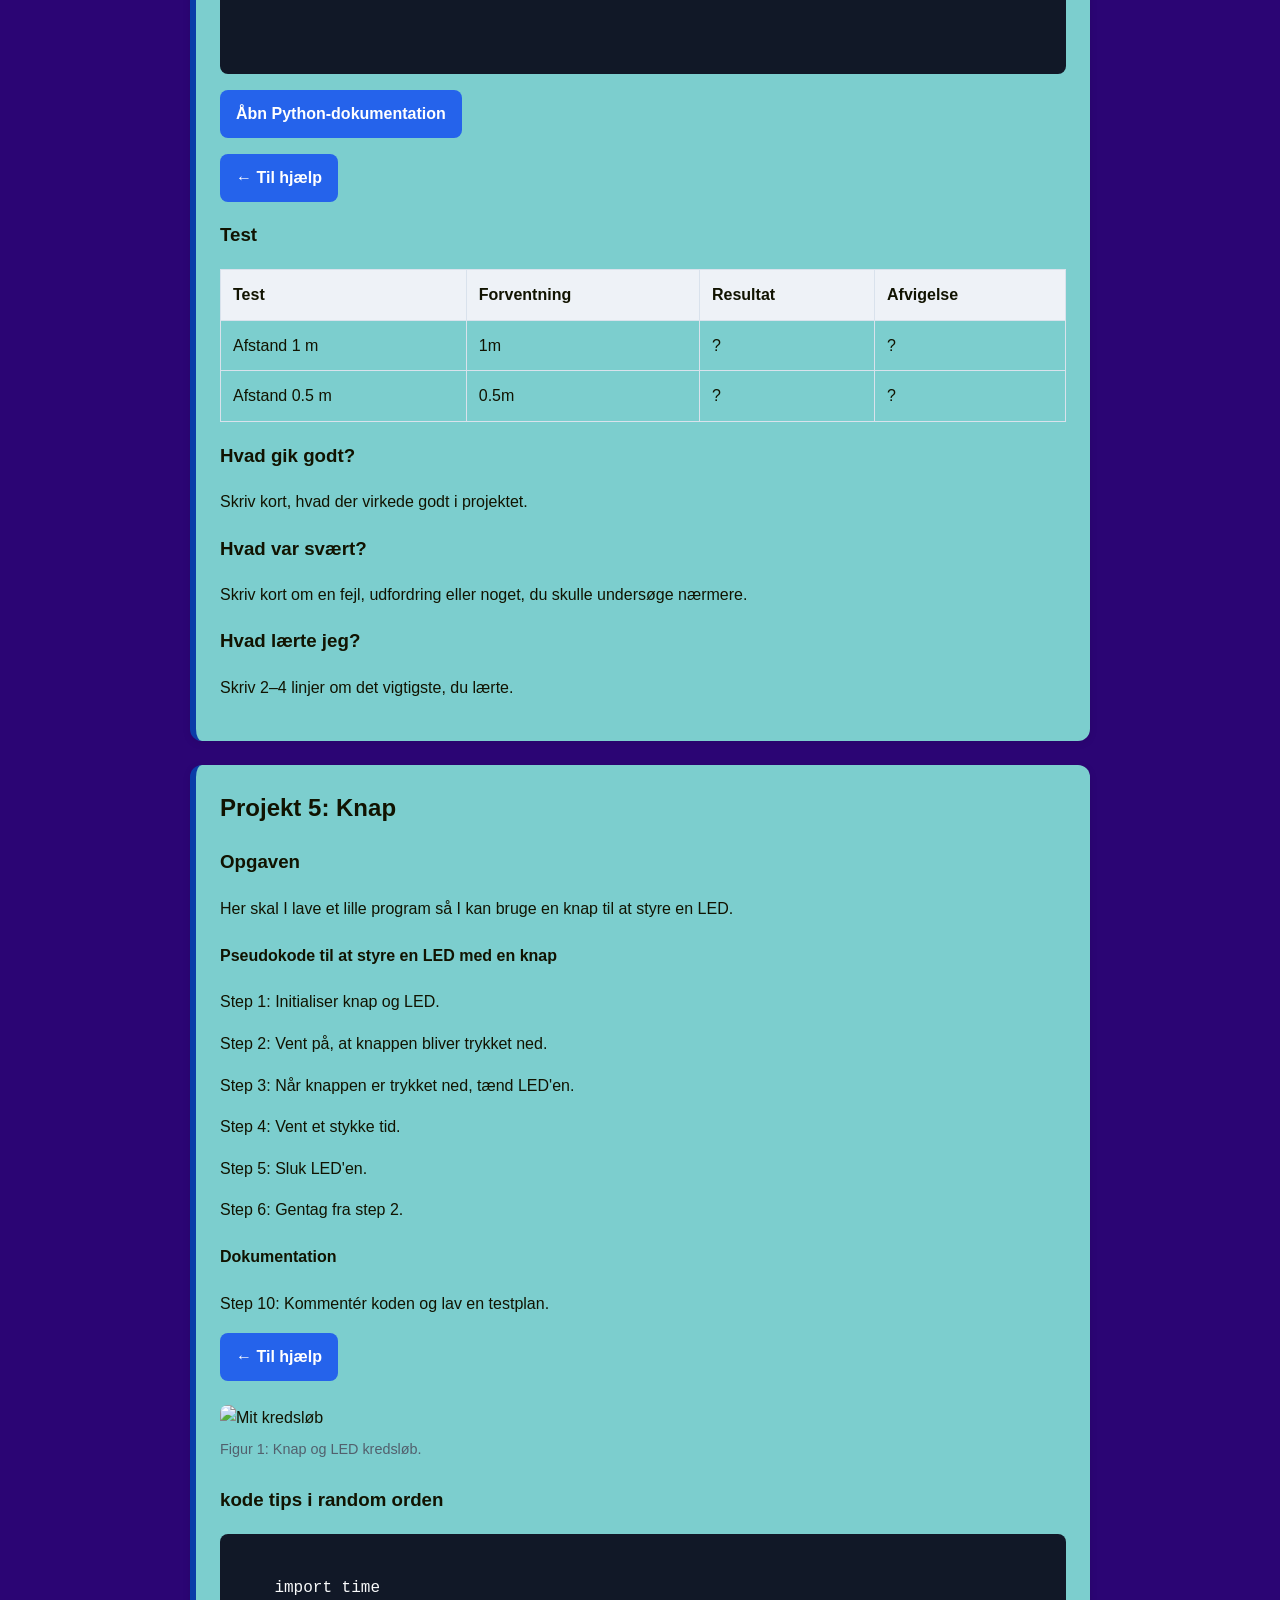
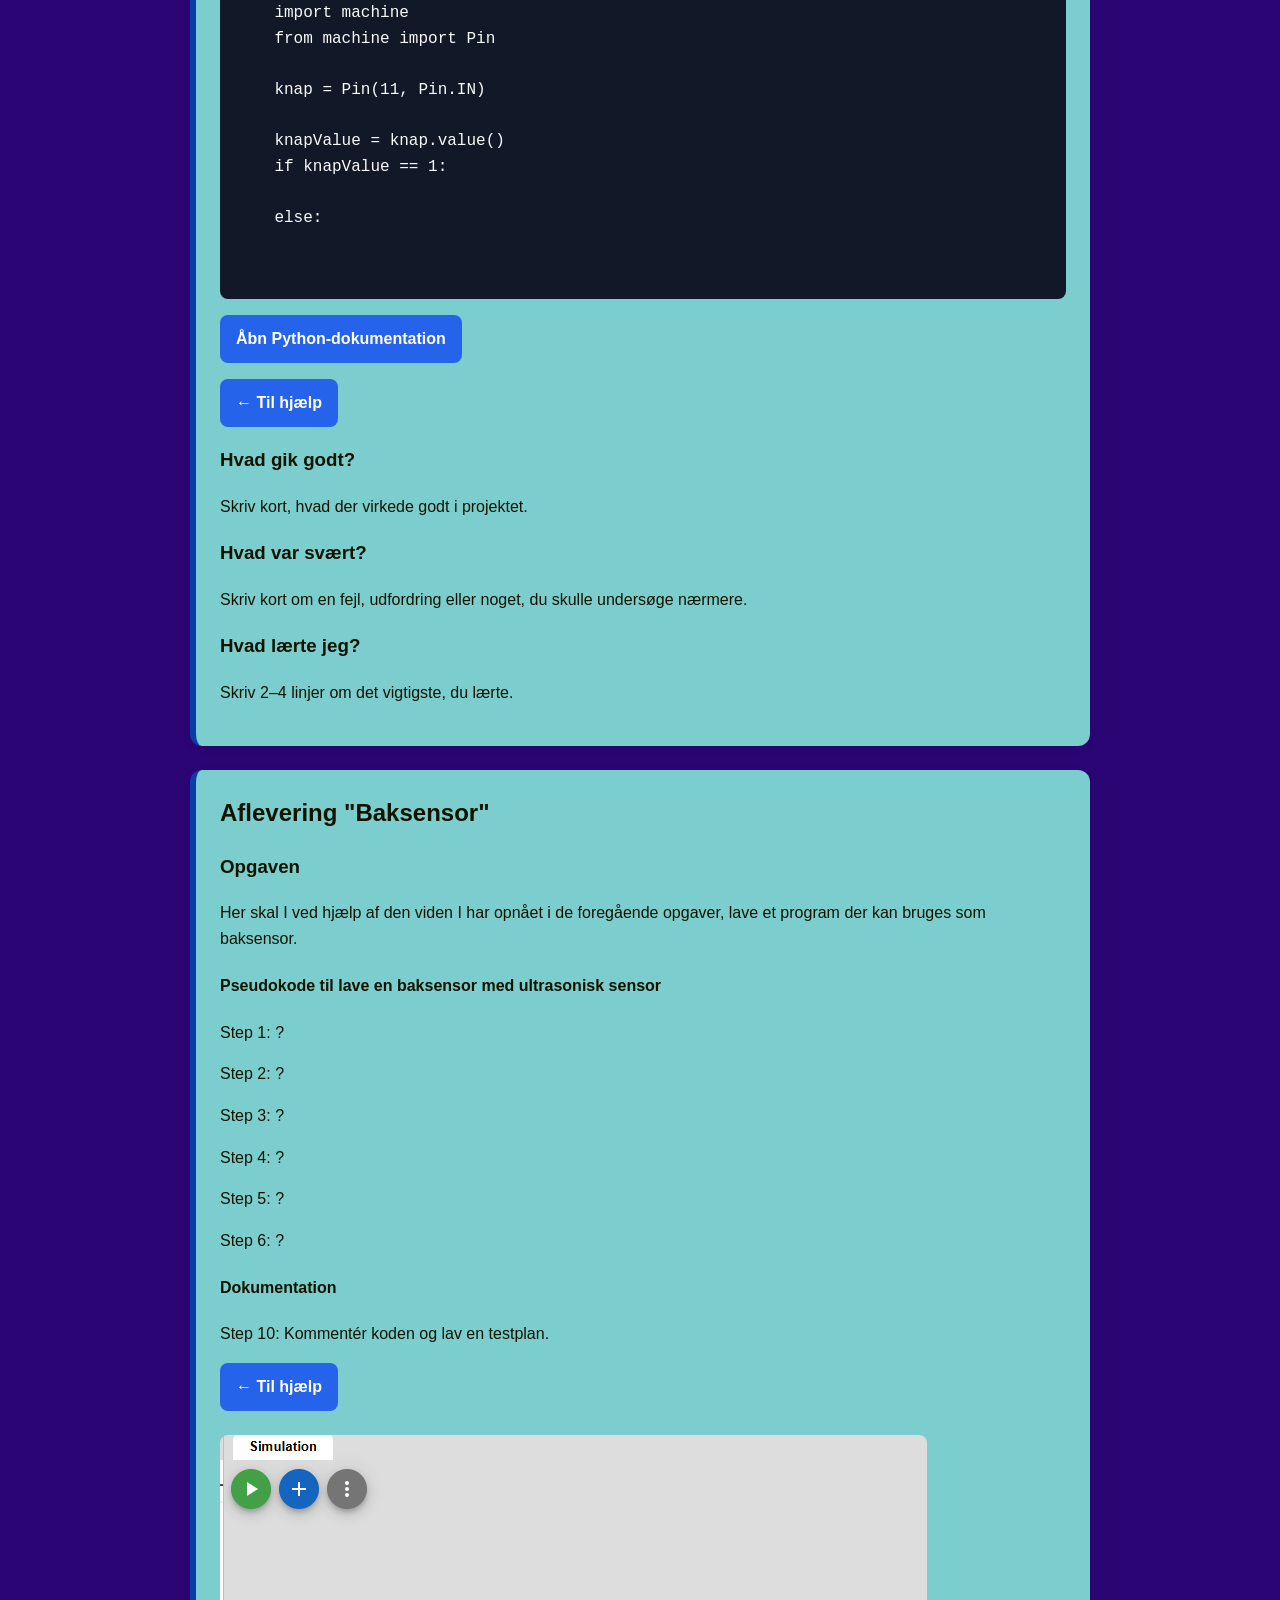
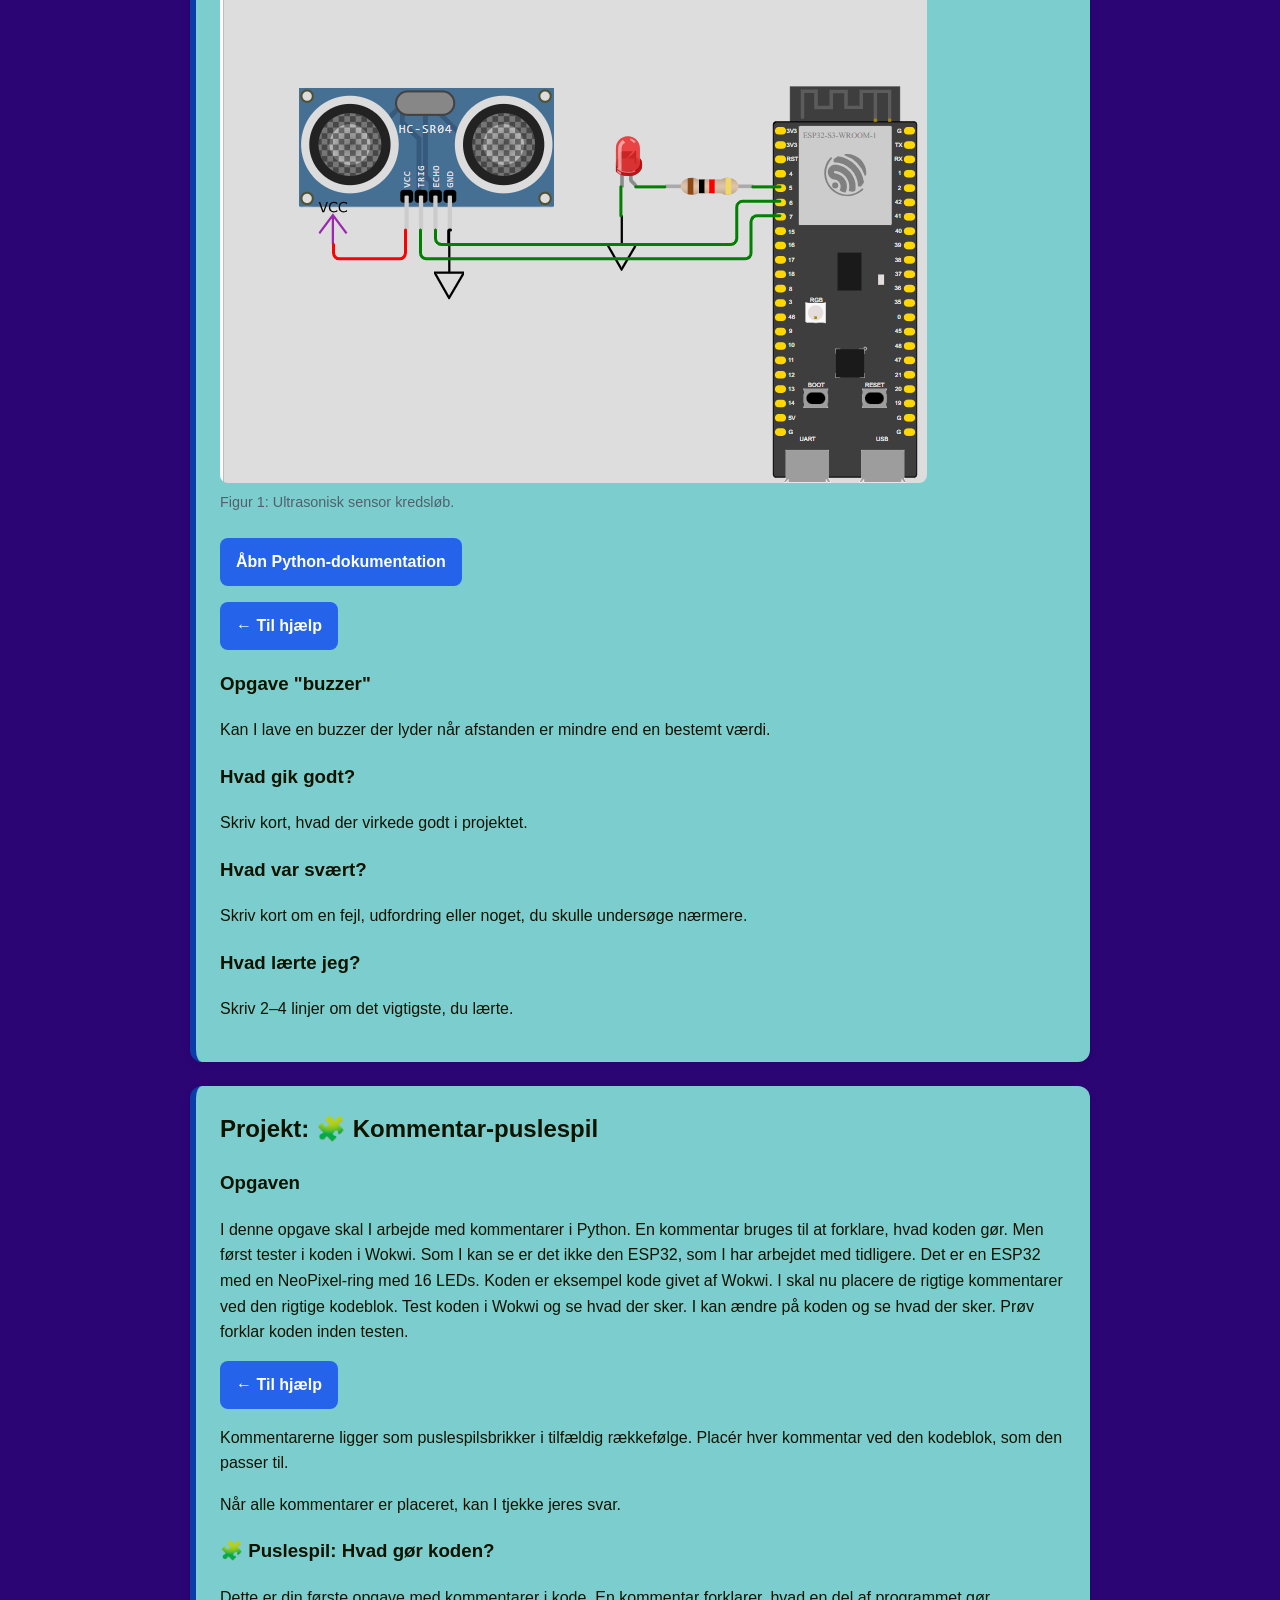
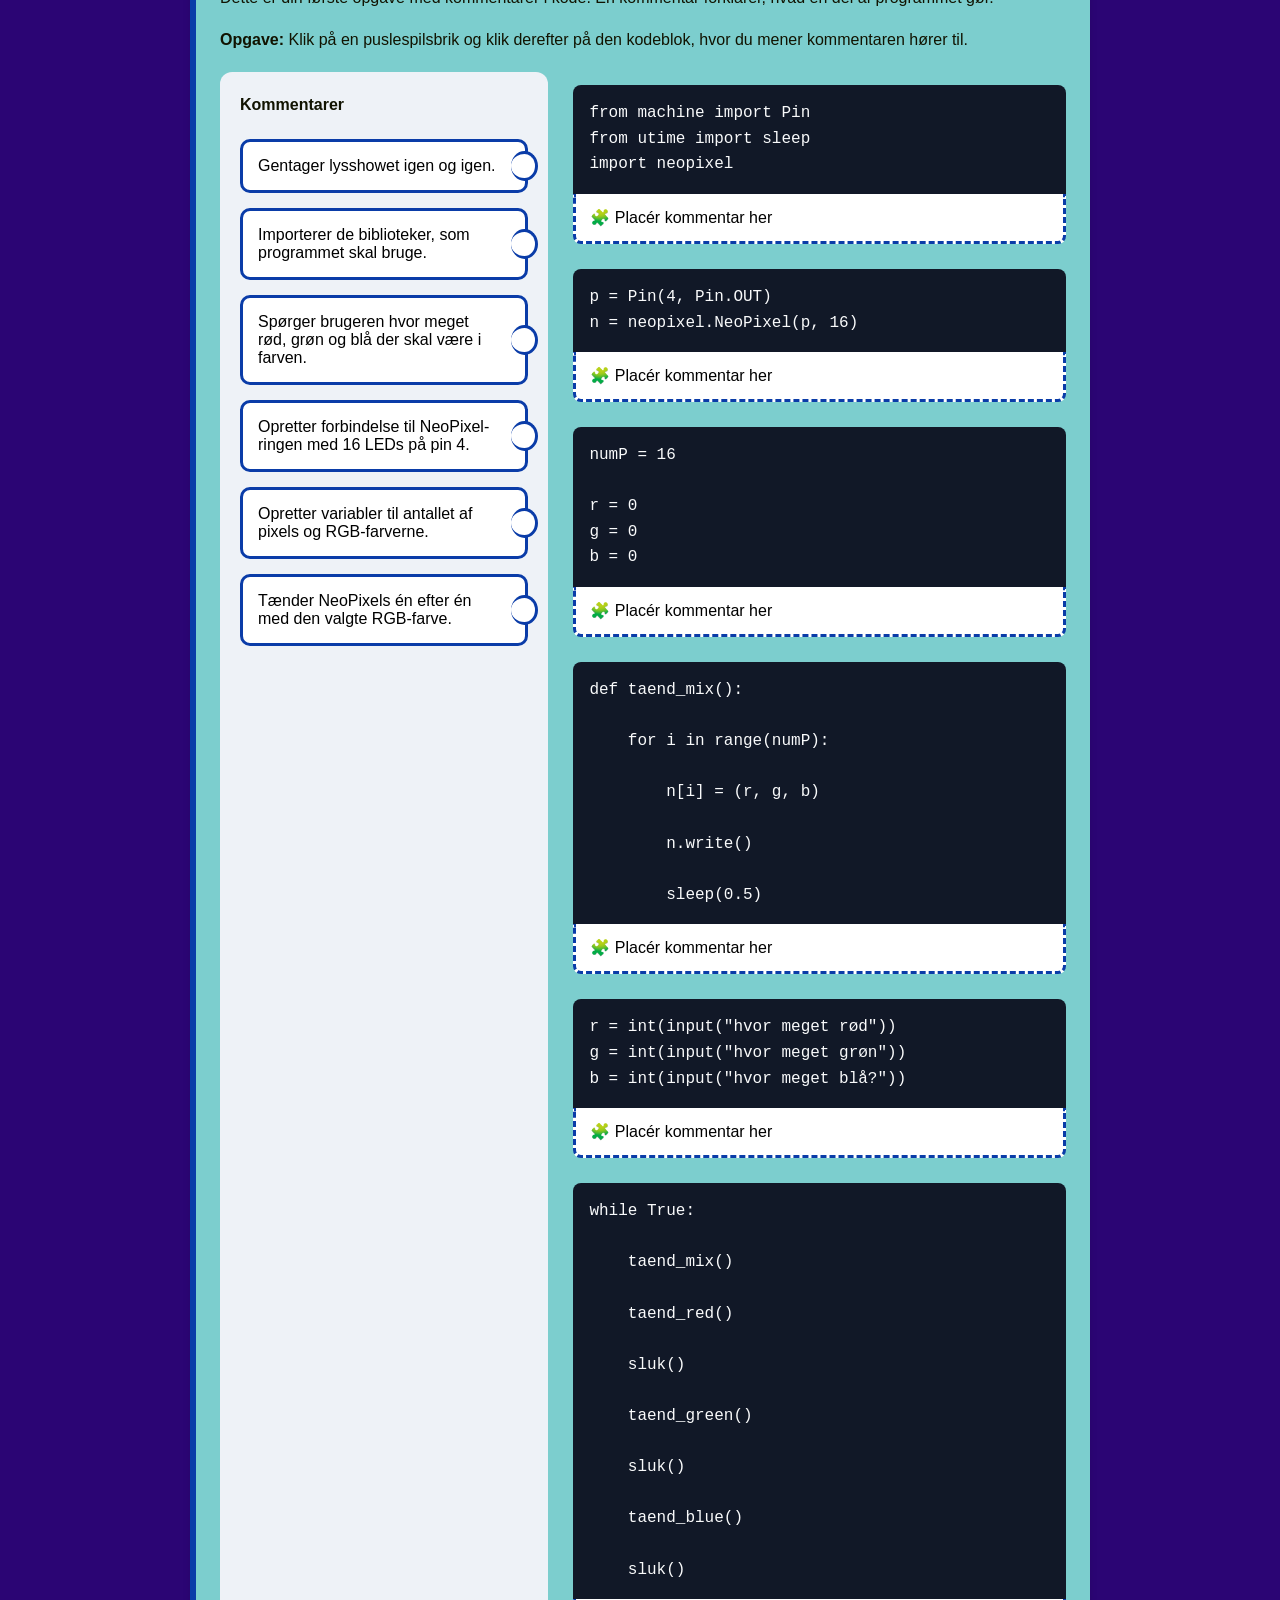
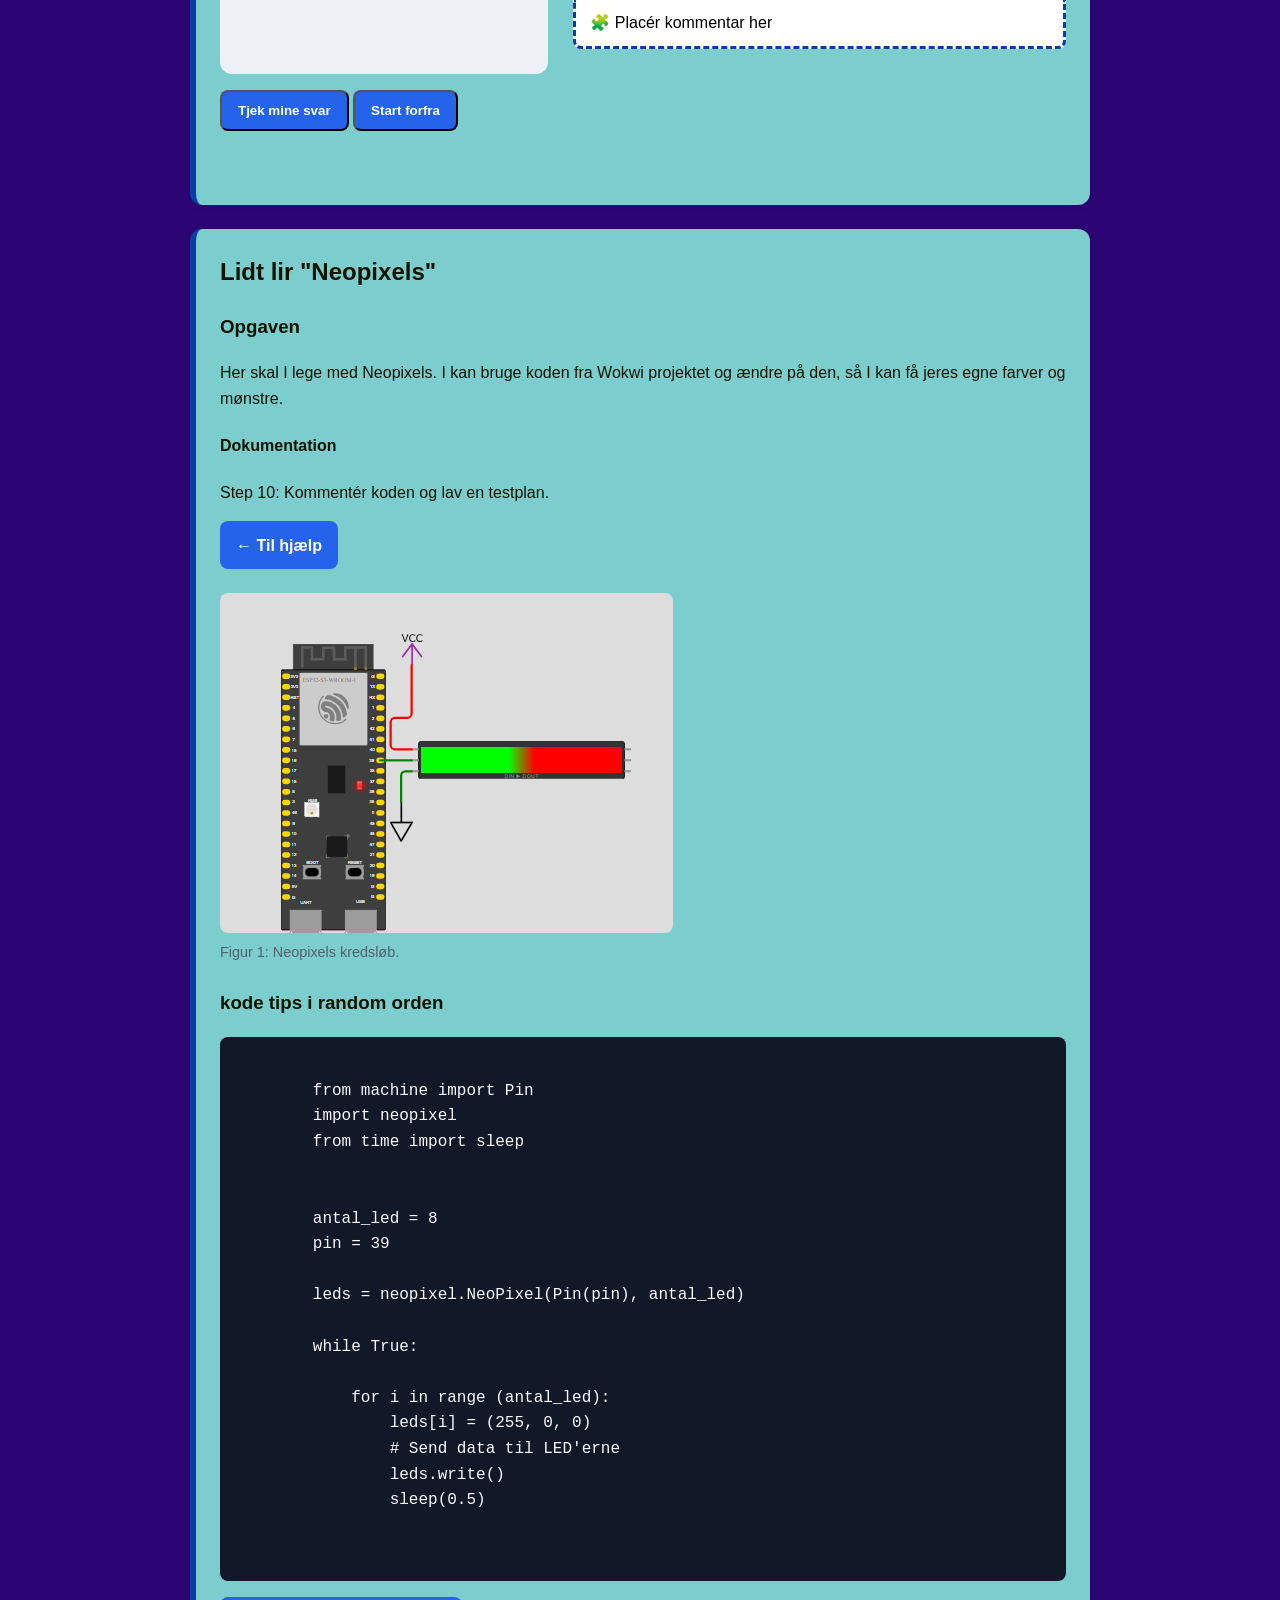
==== commit 3ceaea20: "Puslespiladded" ====
--- a/index.html
+++ b/index.html
@@ -557,8 +557,8 @@
                 <p>Step 5: beregn afstanden ved hjælp af tiden og hastigheden af lyd.</p>
                 <p>Step 6: print afstanden til terminalen.</p>
                 <p>Step 7: gentag målingen i en løkke.</p>
-                <p>step 8: tilføj en forsinkelse mellem målinger.</p>
-                <p>Step 9: tilføj en LED der lyser når afstanden er mindre end en bestemt værdi.</p>
+                <p>tilføj 1: tilføj en forsinkelse mellem målinger.</p>
+                <p>tilføj 2: tilføj en LED der lyser når afstanden er mindre end en bestemt værdi.</p>
 
                 <h4>Dokumentation</h4>
 
@@ -871,6 +871,230 @@
 
         </section>
 
+<section class="blok projekt">
+    <h2>Projekt: 🧩 Kommentar-puslespil</h2>
+
+    <h3>Opgaven</h3>
+
+    <p>
+        I denne opgave skal I arbejde med kommentarer i Python.
+        En kommentar bruges til at forklare, hvad koden gør. Men først tester i koden i Wokwi.
+        Som I kan se er det ikke den ESP32, som I har arbejdet med tidligere. Det er en ESP32 med en NeoPixel-ring med 16 LEDs.
+        Koden er eksempel kode givet af Wokwi. I skal nu placere de rigtige kommentarer ved den rigtige kodeblok.
+        Test koden i Wokwi og se hvad der sker. I kan ændre på koden og se hvad der sker. Prøv forklar koden inden testen. 
+    </p>
+
+
+    <p>
+        <a class="knap" href="https://wokwi.com/projects/474091603998983169">
+                    ← Til hjælp           </a>
+    </p>
+
+
+
+    <p>
+        Kommentarerne ligger som puslespilsbrikker i tilfældig rækkefølge.
+        Placér hver kommentar ved den kodeblok, som den passer til.
+    </p>
+
+    <p>
+        Når alle kommentarer er placeret, kan I tjekke jeres svar.
+    </p>
+
+    <!-- Her indsættes selve puslespillet -->
+     <h3>🧩 Puslespil: Hvad gør koden?</h3>
+
+<p>
+    Dette er din første opgave med kommentarer i kode.
+    En kommentar forklarer, hvad en del af programmet gør.
+</p>
+
+<p>
+    <strong>Opgave:</strong>
+    Klik på en puslespilsbrik og klik derefter på den kodeblok,
+    hvor du mener kommentaren hører til.
+</p>
+
+
+<div class="kode-puslespil">
+
+    <!-- =====================================================
+         KOMMENTARER
+         JavaScript blander automatisk rækkefølgen.
+         ===================================================== -->
+
+    <div class="kommentar-felt">
+
+        <h4>Kommentarer</h4>
+
+        <div id="kommentarer">
+
+            <button class="puslebrik"
+                    data-svar="import">
+                Importerer de biblioteker, som programmet skal bruge.
+            </button>
+
+            <button class="puslebrik"
+                    data-svar="setup">
+                Opretter forbindelse til NeoPixel-ringen med 16 LEDs på pin 4.
+            </button>
+
+            <button class="puslebrik"
+                    data-svar="farver">
+                Opretter variabler til antallet af pixels og RGB-farverne.
+            </button>
+
+            <button class="puslebrik"
+                    data-svar="mix">
+                Tænder NeoPixels én efter én med den valgte RGB-farve.
+            </button>
+
+            <button class="puslebrik"
+                    data-svar="input">
+                Spørger brugeren hvor meget rød, grøn og blå der skal være i farven.
+            </button>
+
+            <button class="puslebrik"
+                    data-svar="loop">
+                Gentager lysshowet igen og igen.
+            </button>
+
+        </div>
+
+    </div>
+
+
+    <!-- =====================================================
+         KODE
+         ===================================================== -->
+
+    <div class="puslespil-kode">
+
+
+        <div class="kode-del" data-korrekt="import">
+
+<pre><code>from machine import Pin
+from utime import sleep
+import neopixel</code></pre>
+
+            <button class="kommentar-plads">
+                🧩 Placér kommentar her
+            </button>
+
+        </div>
+
+
+
+        <div class="kode-del" data-korrekt="setup">
+
+<pre><code>p = Pin(4, Pin.OUT)
+n = neopixel.NeoPixel(p, 16)</code></pre>
+
+            <button class="kommentar-plads">
+                🧩 Placér kommentar her
+            </button>
+
+        </div>
+
+
+
+        <div class="kode-del" data-korrekt="farver">
+
+<pre><code>numP = 16
+
+r = 0
+g = 0
+b = 0</code></pre>
+
+            <button class="kommentar-plads">
+                🧩 Placér kommentar her
+            </button>
+
+        </div>
+
+
+
+        <div class="kode-del" data-korrekt="mix">
+
+<pre><code>def taend_mix():
+
+    for i in range(numP):
+
+        n[i] = (r, g, b)
+
+        n.write()
+
+        sleep(0.5)</code></pre>
+
+            <button class="kommentar-plads">
+                🧩 Placér kommentar her
+            </button>
+
+        </div>
+
+
+
+        <div class="kode-del" data-korrekt="input">
+
+<pre><code>r = int(input("hvor meget rød"))
+g = int(input("hvor meget grøn"))
+b = int(input("hvor meget blå?"))</code></pre>
+
+            <button class="kommentar-plads">
+                🧩 Placér kommentar her
+            </button>
+
+        </div>
+
+
+
+        <div class="kode-del" data-korrekt="loop">
+
+<pre><code>while True:
+
+    taend_mix()
+
+    taend_red()
+
+    sluk()
+
+    taend_green()
+
+    sluk()
+
+    taend_blue()
+
+    sluk()</code></pre>
+
+            <button class="kommentar-plads">
+                🧩 Placér kommentar her
+            </button>
+
+        </div>
+
+    </div>
+
+</div>
+
+
+<p>
+    <button class="knap" id="tjekPuslespil">
+        Tjek mine svar
+    </button>
+
+    <button class="knap" id="nulstilPuslespil">
+        Start forfra
+    </button>
+</p>
+
+
+<div id="puslespilFeedback"></div>
+
+</section>
+
+
+
+
 
 <section class="blok projekt">
             <h2>Lidt lir "Neopixels"</h2>
@@ -967,5 +1191,222 @@
         <p>Lavet som en del af Programmering C</p>
     </footer>
 
+<script>
+
+let valgtBrik = null;
+
+
+/* =========================================================
+   BLAND KOMMENTARERNE
+   ========================================================= */
+
+const kommentarOmraade = document.getElementById("kommentarer");
+
+const brikker = Array.from(
+    kommentarOmraade.querySelectorAll(".puslebrik")
+);
+
+
+/* Fisher-Yates shuffle */
+
+for (let i = brikker.length - 1; i > 0; i--) {
+
+    const j = Math.floor(Math.random() * (i + 1));
+
+    [brikker[i], brikker[j]] =
+        [brikker[j], brikker[i]];
+
+}
+
+
+brikker.forEach(brik => {
+
+    kommentarOmraade.appendChild(brik);
+
+});
+
+
+
+/* =========================================================
+   VÆLG EN PUSLEBRIK
+   ========================================================= */
+
+document.querySelectorAll(".puslebrik").forEach(brik => {
+
+    brik.addEventListener("click", function () {
+
+        document.querySelectorAll(".puslebrik")
+            .forEach(b => b.classList.remove("valgt"));
+
+
+        valgtBrik = this;
+
+        this.classList.add("valgt");
+
+    });
+
+});
+
+
+
+/* =========================================================
+   PLACÉR BRIKKEN VED KODEN
+   ========================================================= */
+
+document.querySelectorAll(".kommentar-plads").forEach(plads => {
+
+    plads.addEventListener("click", function () {
+
+        if (!valgtBrik) {
+
+            alert("Vælg først en puslespilsbrik.");
+
+            return;
+
+        }
+
+
+        /* Hvis der allerede ligger en kommentar */
+
+        const gammelId = this.dataset.svar;
+
+
+        if (gammelId) {
+
+            const gammelBrik =
+                document.querySelector(
+                    '.puslebrik[data-svar="' + gammelId + '"]'
+                );
+
+            gammelBrik.style.display = "block";
+
+        }
+
+
+        /* Placér ny kommentar */
+
+        this.textContent = valgtBrik.textContent;
+
+        this.dataset.svar =
+            valgtBrik.dataset.svar;
+
+
+        valgtBrik.style.display = "none";
+
+        valgtBrik.classList.remove("valgt");
+
+        valgtBrik = null;
+
+    });
+
+});
+
+
+
+/* =========================================================
+   TJEK SVAR
+   ========================================================= */
+
+document.getElementById("tjekPuslespil")
+    .addEventListener("click", function () {
+
+
+        let antalRigtige = 0;
+
+        const kodeDele =
+            document.querySelectorAll(".kode-del");
+
+
+        kodeDele.forEach(del => {
+
+            del.classList.remove(
+                "rigtig",
+                "forkert"
+            );
+
+
+            const korrektSvar =
+                del.dataset.korrekt;
+
+
+            const elevSvar =
+                del.querySelector(".kommentar-plads")
+                   .dataset.svar;
+
+
+            if (elevSvar === korrektSvar) {
+
+                del.classList.add("rigtig");
+
+                antalRigtige++;
+
+            } else {
+
+                del.classList.add("forkert");
+
+            }
+
+        });
+
+
+
+        const feedback =
+            document.getElementById("puslespilFeedback");
+
+
+        if (antalRigtige === kodeDele.length) {
+
+            feedback.innerHTML = `
+                🎉 Alle ${antalRigtige} kommentarer er placeret korrekt!
+
+                <br><br>
+
+                Du har nu forklaret de vigtigste dele af programmet.
+
+                <br>
+
+                Næste skridt er at skrive forklaringerne
+                som kommentarer direkte i Python-koden med <code>#</code>.
+            `;
+
+            feedback.style.background = "#d1fae5";
+
+        }
+
+        else {
+
+            feedback.innerHTML = `
+                Du har ${antalRigtige}
+                ud af ${kodeDele.length} rigtige.
+
+                <br>
+
+                Grønne felter er korrekte.
+                Kig igen på de røde.
+            `;
+
+            feedback.style.background = "#fff3a0";
+
+        }
+
+    });
+
+
+
+/* =========================================================
+   START FORFRA
+   ========================================================= */
+
+document.getElementById("nulstilPuslespil")
+    .addEventListener("click", function () {
+
+
+        location.reload();
+
+    });
+
+</script>
+
+
 </body>
 </html>
--- a/style.css
+++ b/style.css
@@ -89,7 +89,162 @@
     font-size: 0.9rem;
 }
 
-
+/* =========================================================
+   KODE-PUSLESPIL
+   ========================================================= */
+
+.kode-puslespil {
+    display: grid;
+    grid-template-columns: 1fr 1.5fr;
+    gap: 25px;
+    margin-top: 20px;
+}
+
+
+/* Kommentarbunken */
+
+.kommentar-felt {
+    background: #eef2f7;
+    padding: 20px;
+    border-radius: 12px;
+}
+
+.kommentar-felt h4 {
+    margin-top: 0;
+}
+
+
+/* Selve puslespilsbrikken */
+
+.puslebrik {
+    position: relative;
+
+    display: block;
+    width: 100%;
+
+    margin-bottom: 15px;
+    padding: 15px 25px 15px 15px;
+
+    border: 3px solid #0a3ca8;
+    border-radius: 10px;
+
+    background: #ffffff;
+
+    font-size: 1rem;
+    text-align: left;
+
+    cursor: pointer;
+}
+
+
+/* "Knoppen" på puslespilsbrikken */
+
+.puslebrik::after {
+    content: "";
+
+    position: absolute;
+
+    right: -13px;
+    top: 50%;
+
+    width: 24px;
+    height: 24px;
+
+    background: #ffffff;
+
+    border: 3px solid #0a3ca8;
+    border-left: none;
+
+    border-radius: 50%;
+
+    transform: translateY(-50%);
+}
+
+
+.puslebrik:hover {
+    background: #e0ecff;
+}
+
+
+.puslebrik.valgt {
+    background: #fff3a0;
+    outline: 4px solid #f59e0b;
+}
+
+
+/* Kodeområder */
+
+.kode-del {
+    margin-bottom: 25px;
+}
+
+
+.kode-del pre {
+    margin-bottom: 0;
+    border-radius: 8px 8px 0 0;
+}
+
+
+/* Pladsen hvor brikken skal sidde */
+
+.kommentar-plads {
+    width: 100%;
+
+    padding: 14px;
+
+    border: 3px dashed #0a3ca8;
+    border-top: none;
+
+    border-radius: 0 0 8px 8px;
+
+    background: #ffffff;
+
+    cursor: pointer;
+
+    text-align: left;
+    font-size: 1rem;
+}
+
+
+.kommentar-plads:hover {
+    background: #e0ecff;
+}
+
+
+/* Feedback */
+
+.kode-del.rigtig .kommentar-plads {
+    background: #d1fae5;
+    border-color: #15803d;
+}
+
+
+.kode-del.forkert .kommentar-plads {
+    background: #fee2e2;
+    border-color: #dc2626;
+}
+
+
+#puslespilFeedback {
+    margin-top: 20px;
+
+    padding: 15px;
+
+    border-radius: 8px;
+
+    font-weight: bold;
+}
+
+
+/* Mobil */
+
+@media (max-width: 750px) {
+
+    .kode-puslespil {
+        grid-template-columns: 1fr;
+    }
+
+}
 
 
 
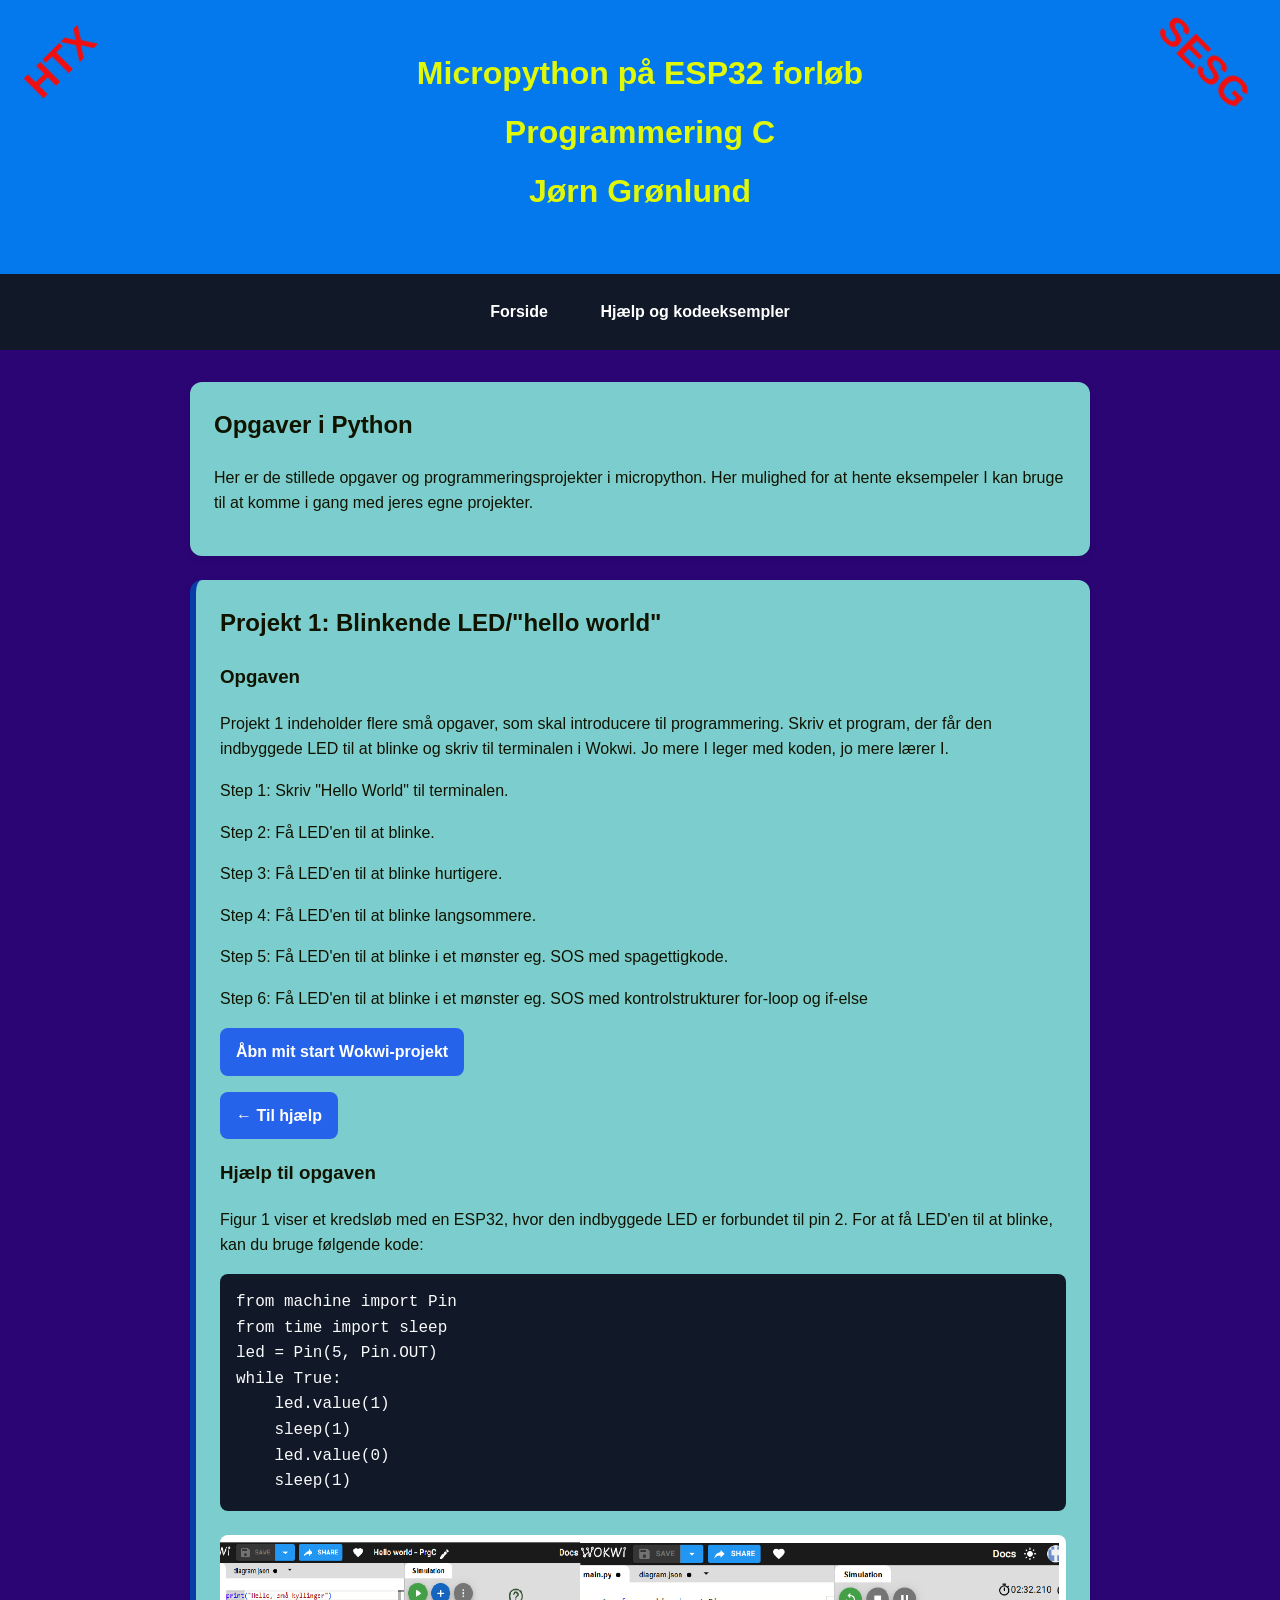
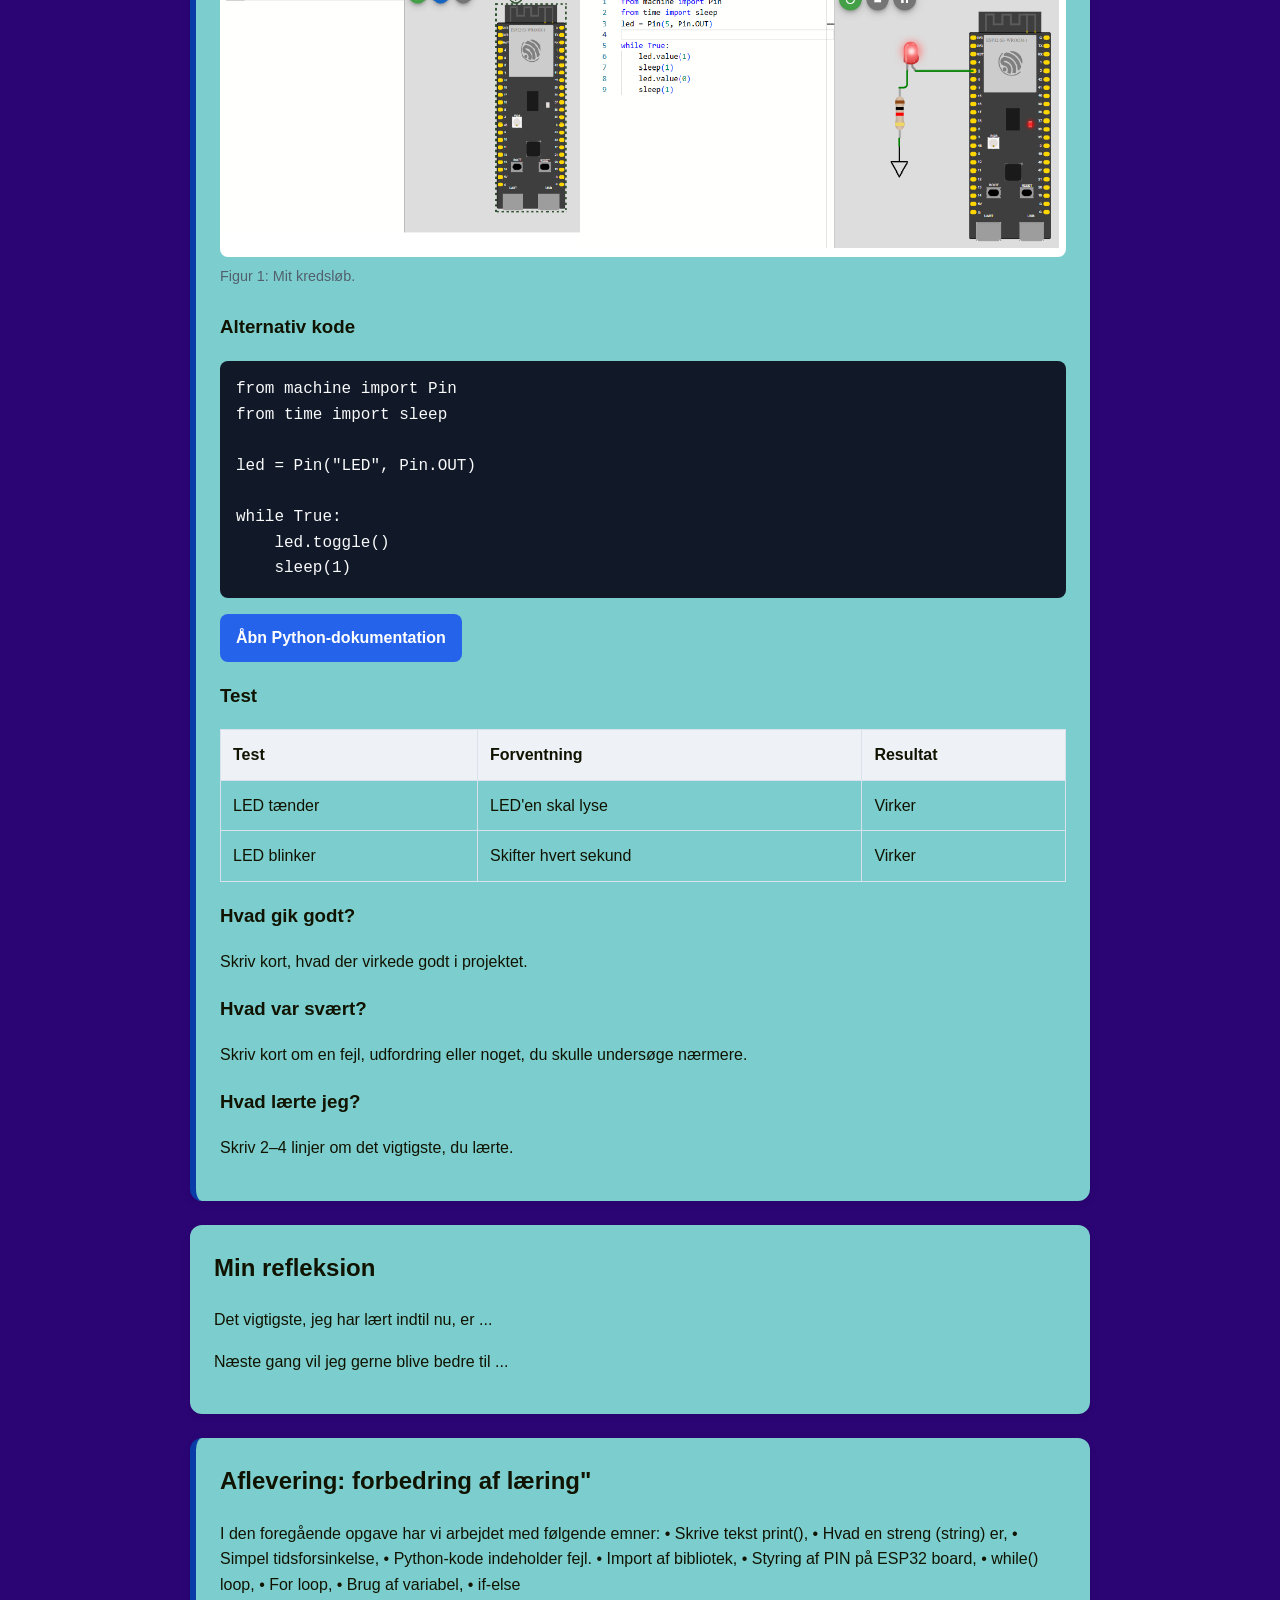
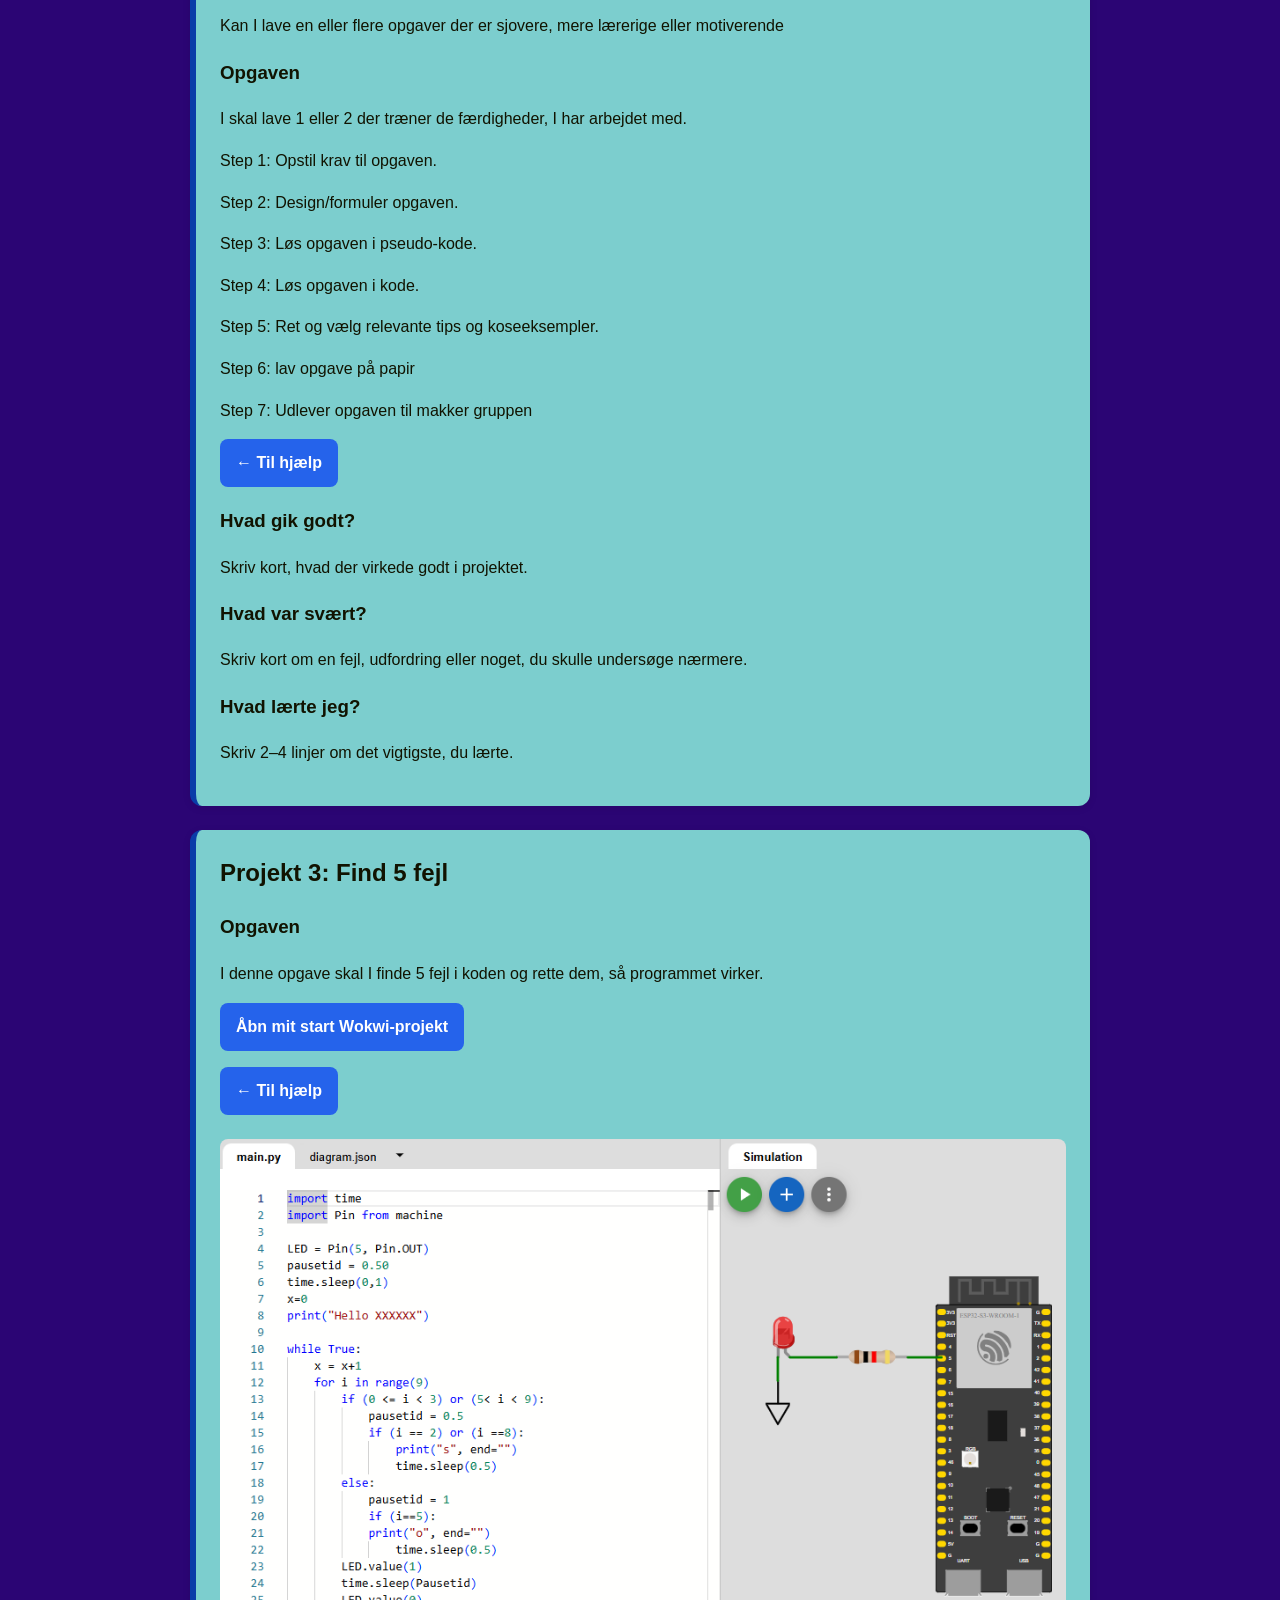
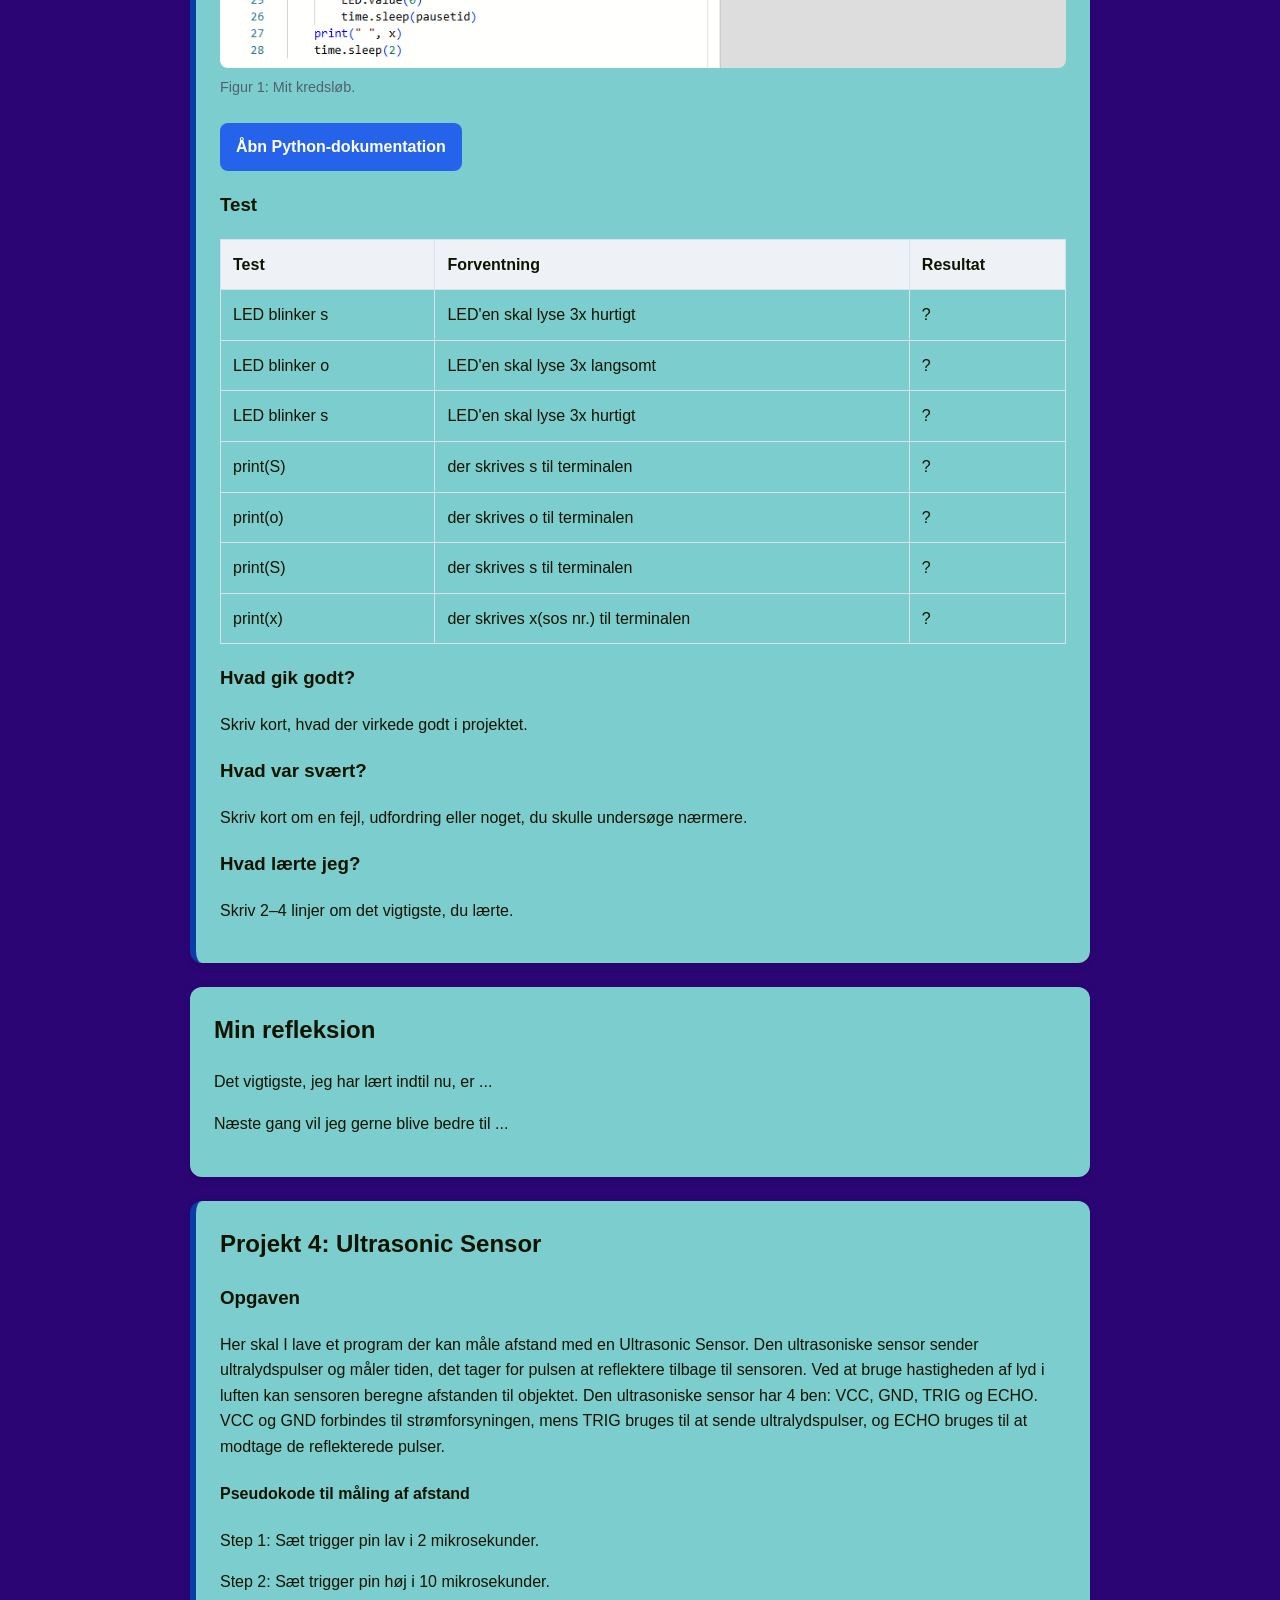
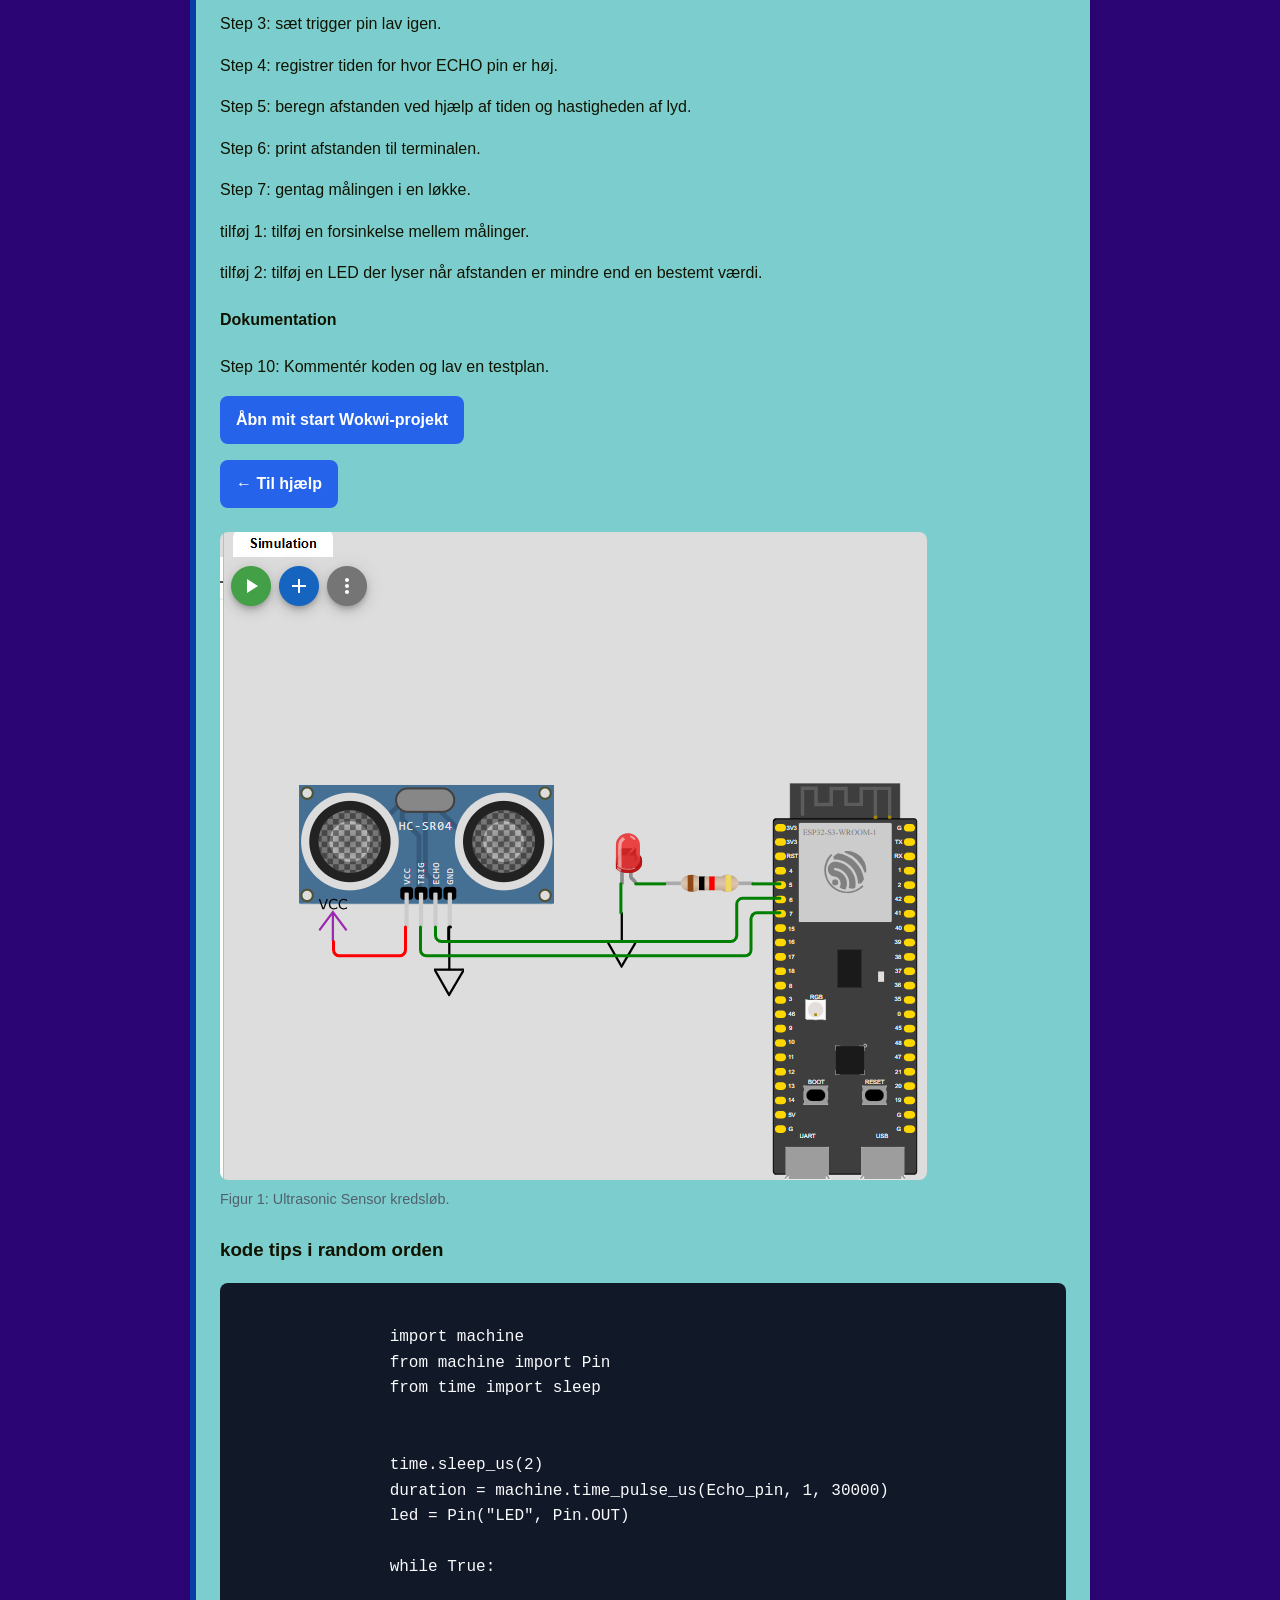
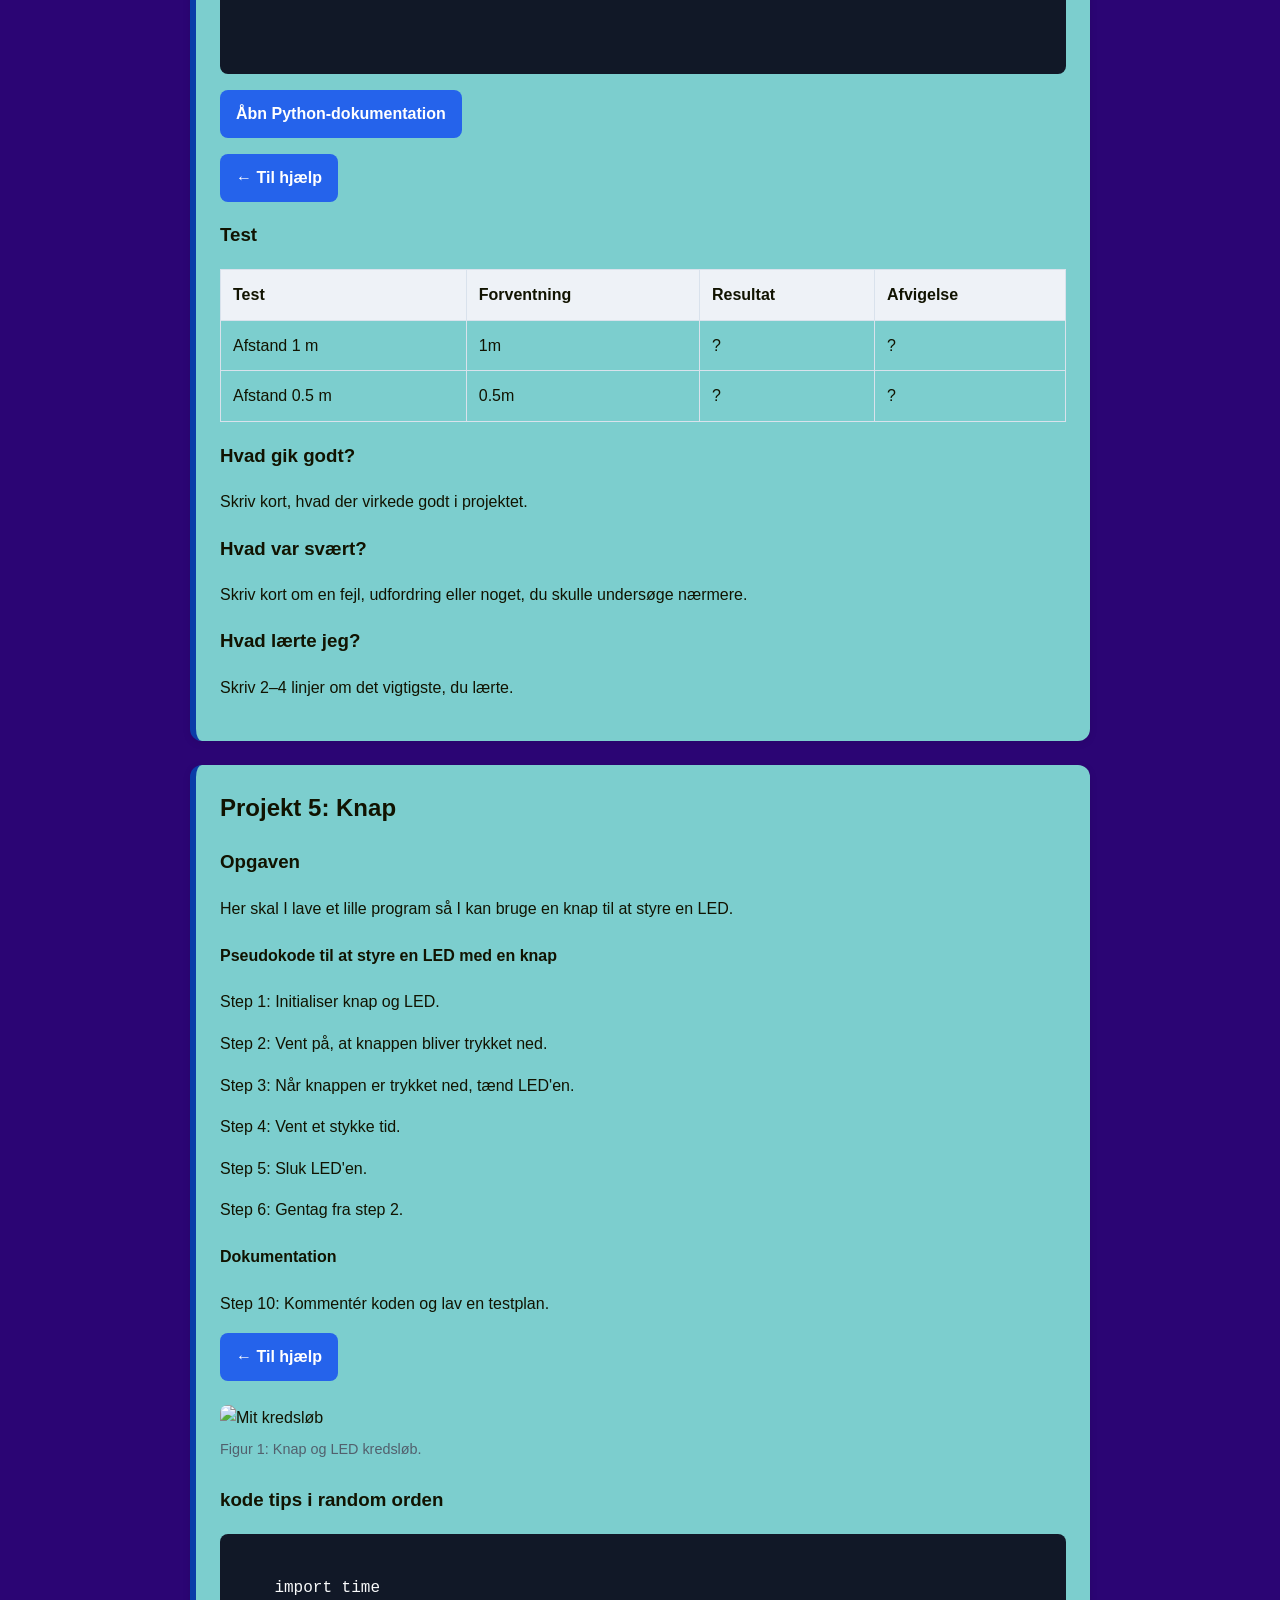
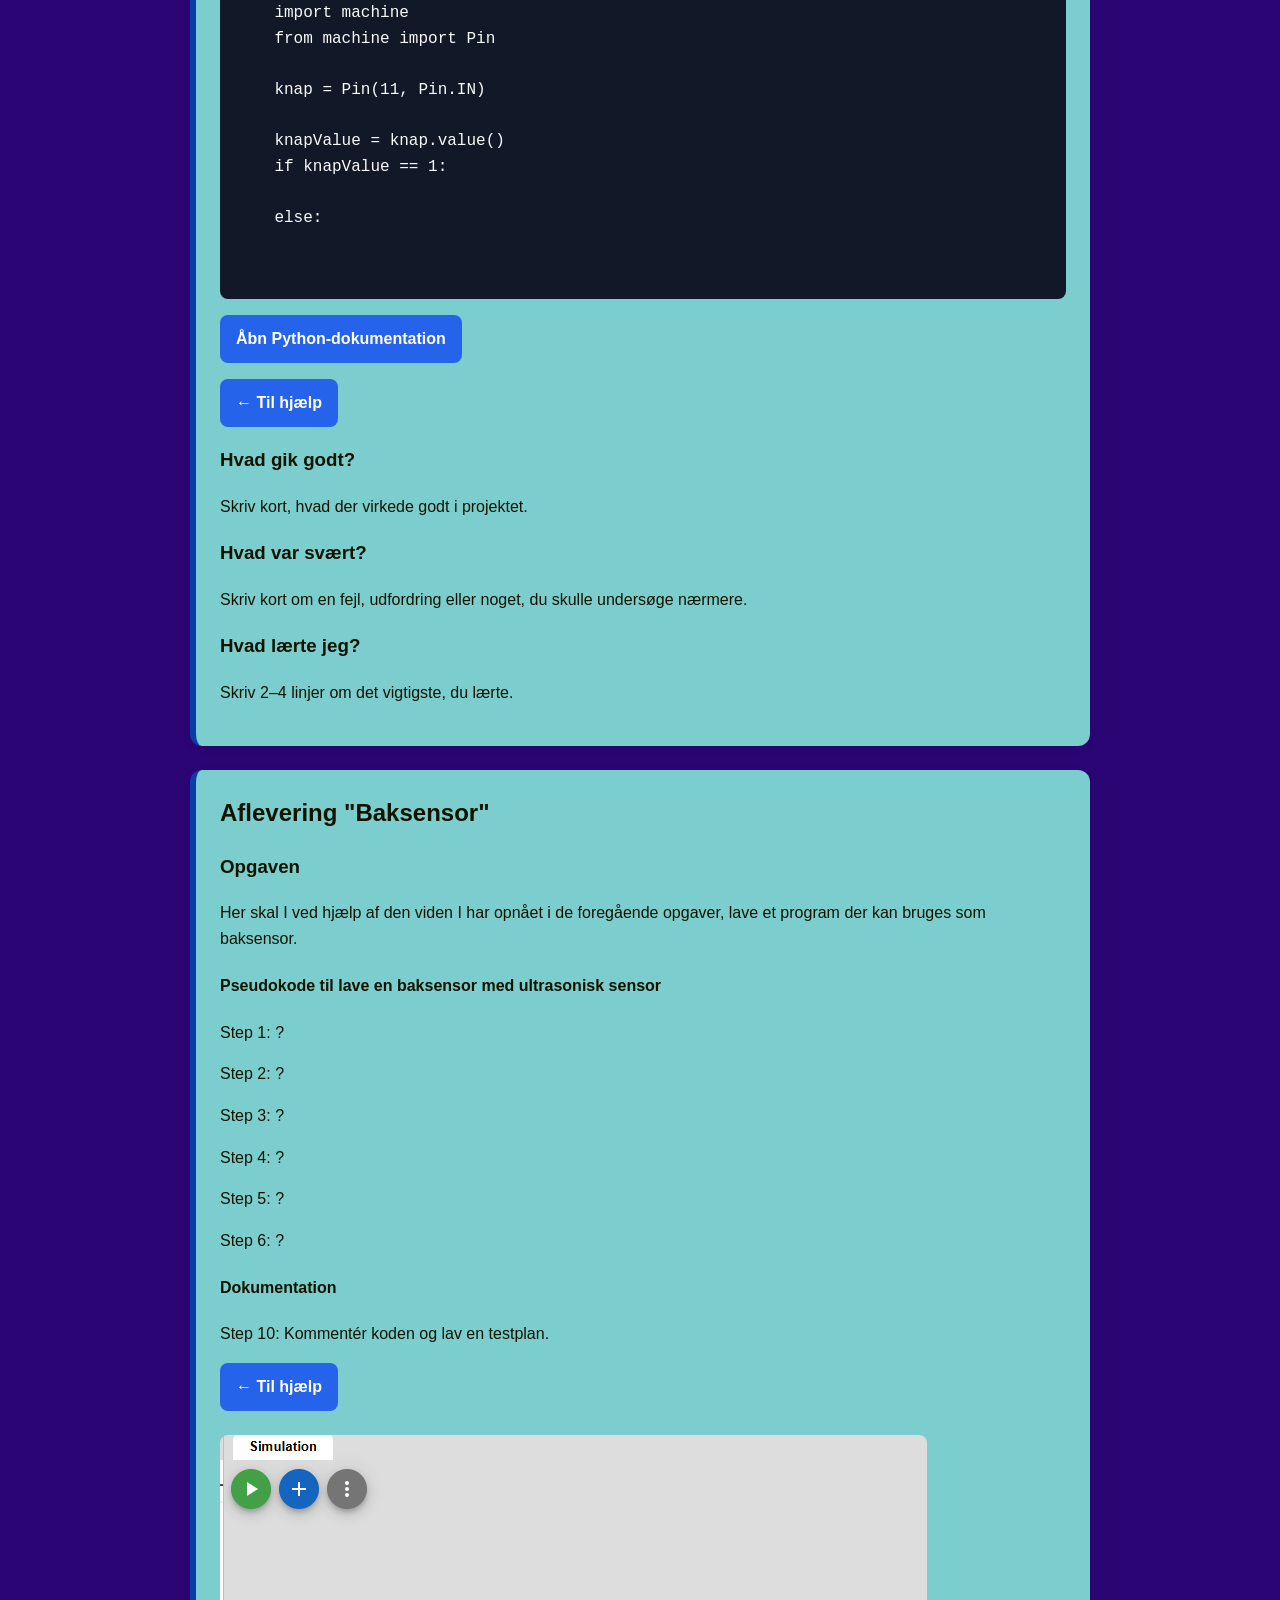
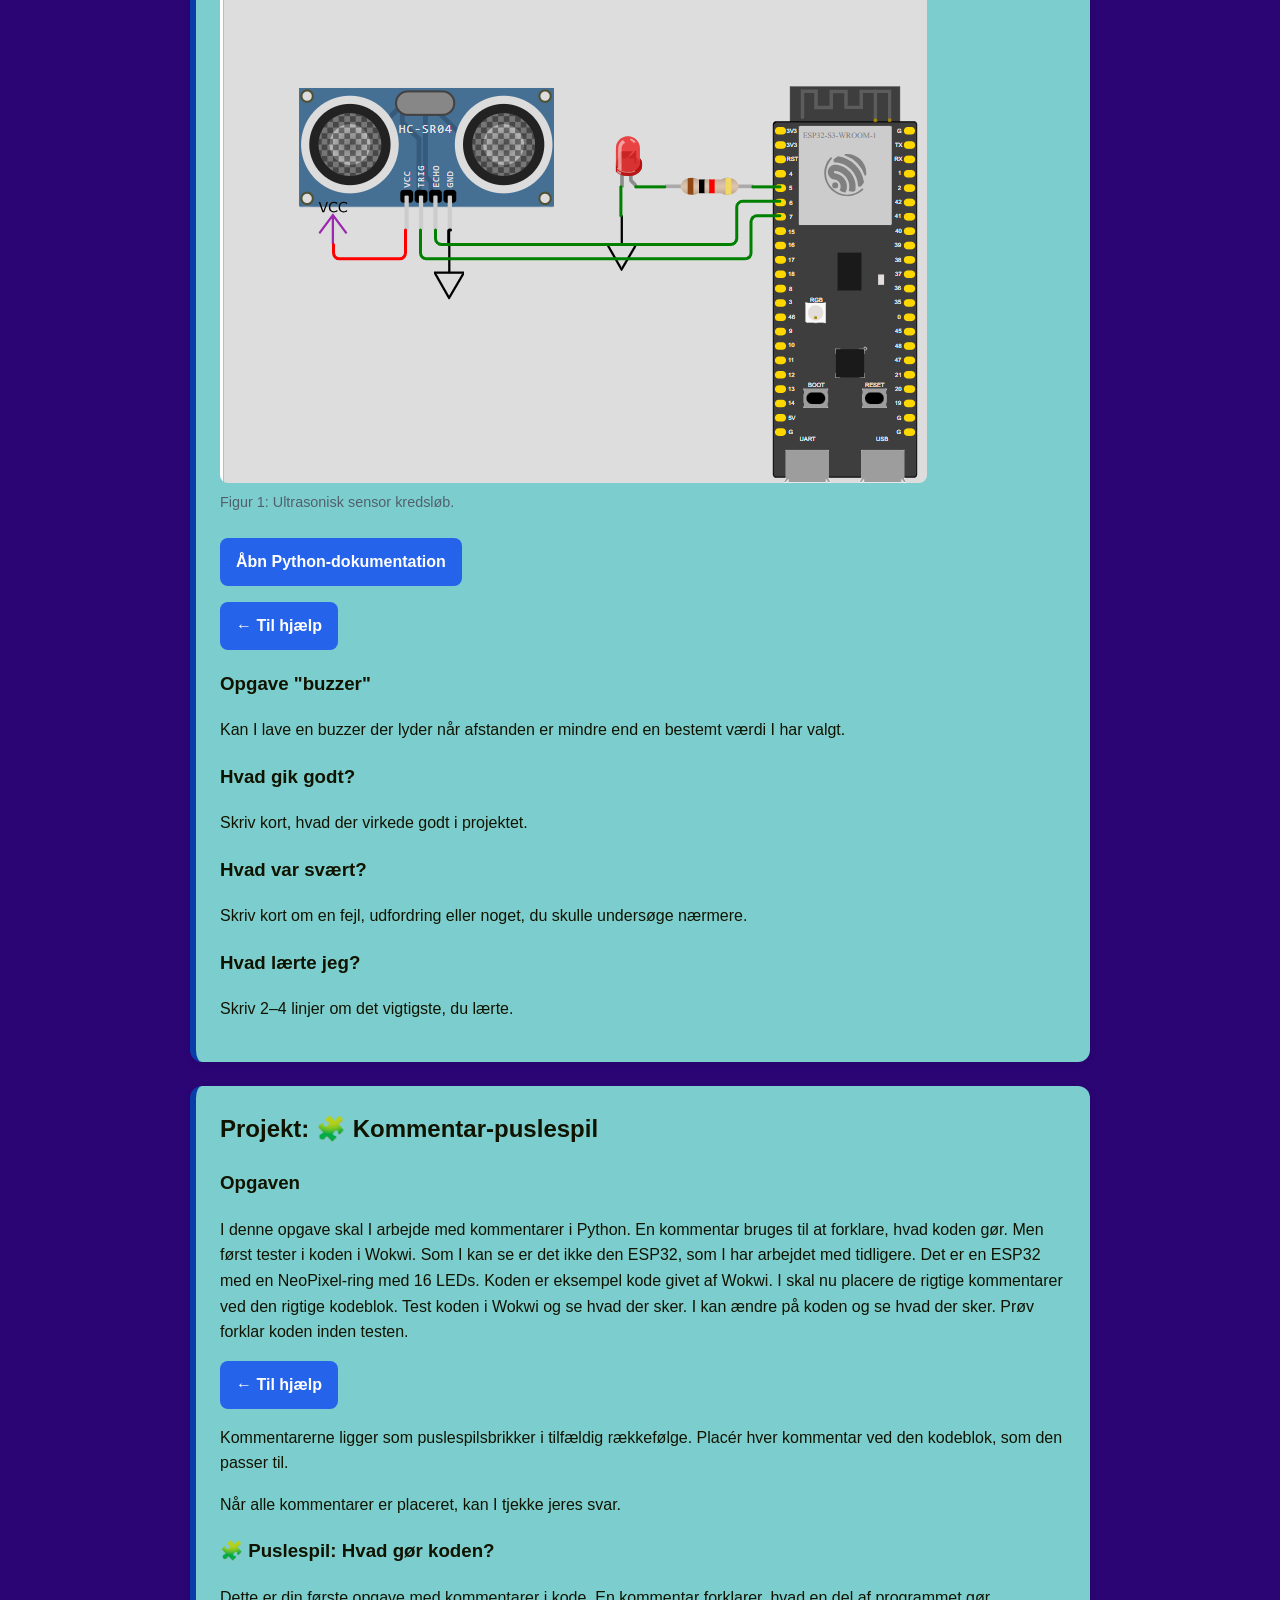
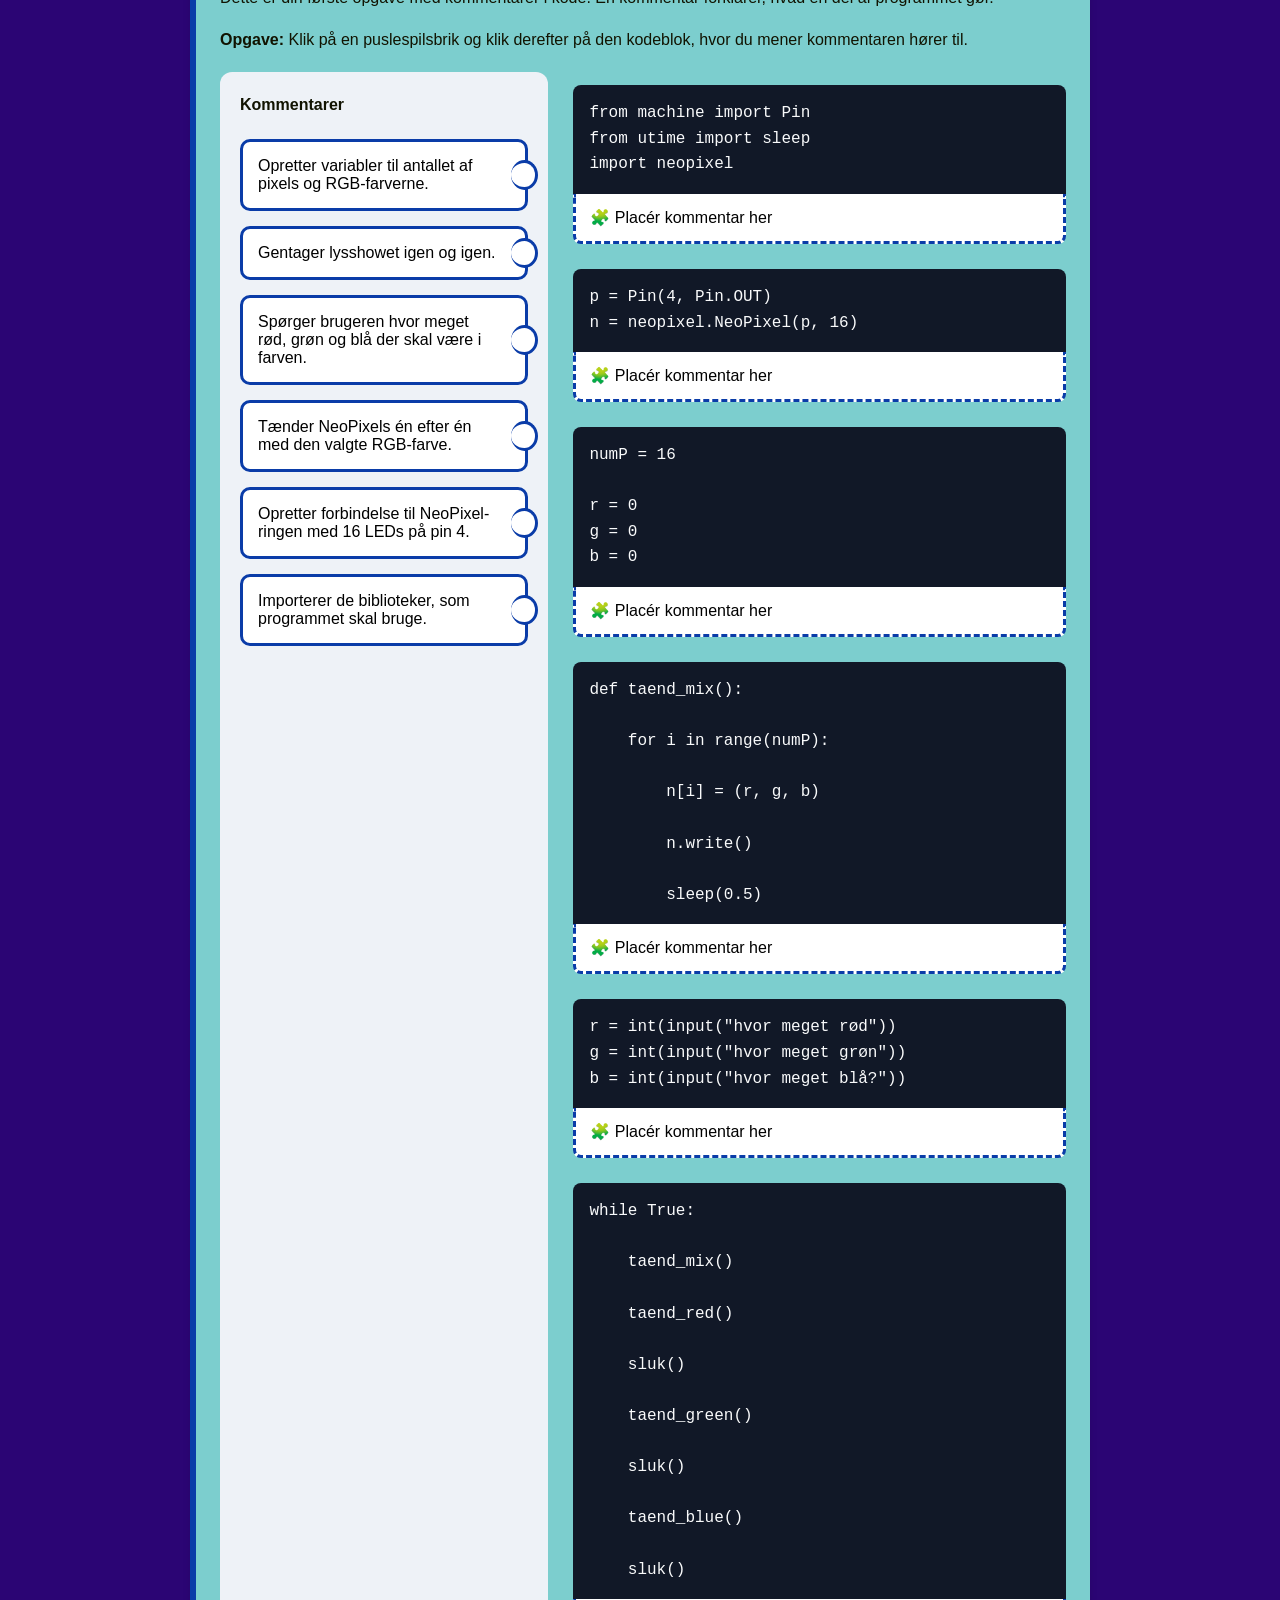
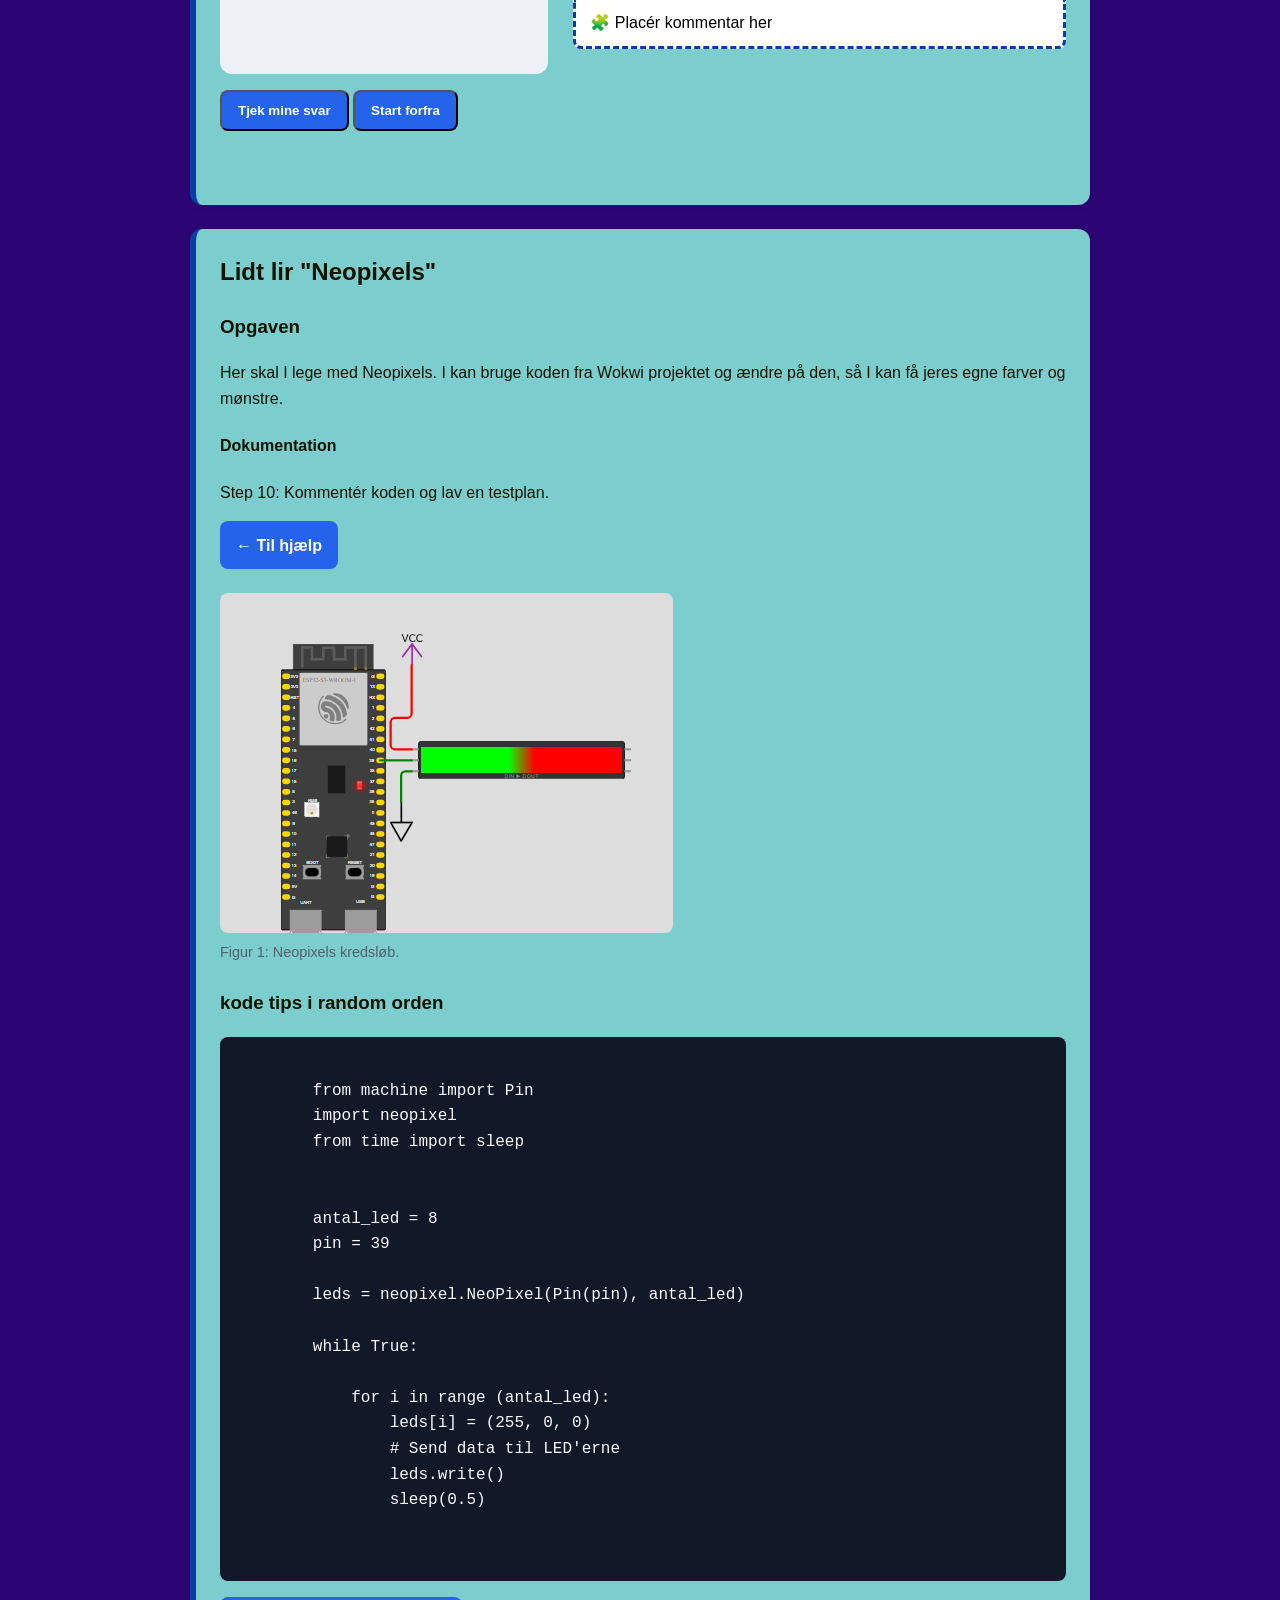
==== commit 50b18c3e: "micropythonV1" ====
--- a/index.html
+++ b/index.html
@@ -849,7 +849,7 @@
           
             <h3>Opgave "buzzer"</h3>
             <p>
-                Kan I lave en buzzer der lyder når afstanden er mindre end en bestemt værdi.
+                Kan I lave en buzzer der lyder når afstanden er mindre end en bestemt værdi I har valgt.
             </p>
 
 
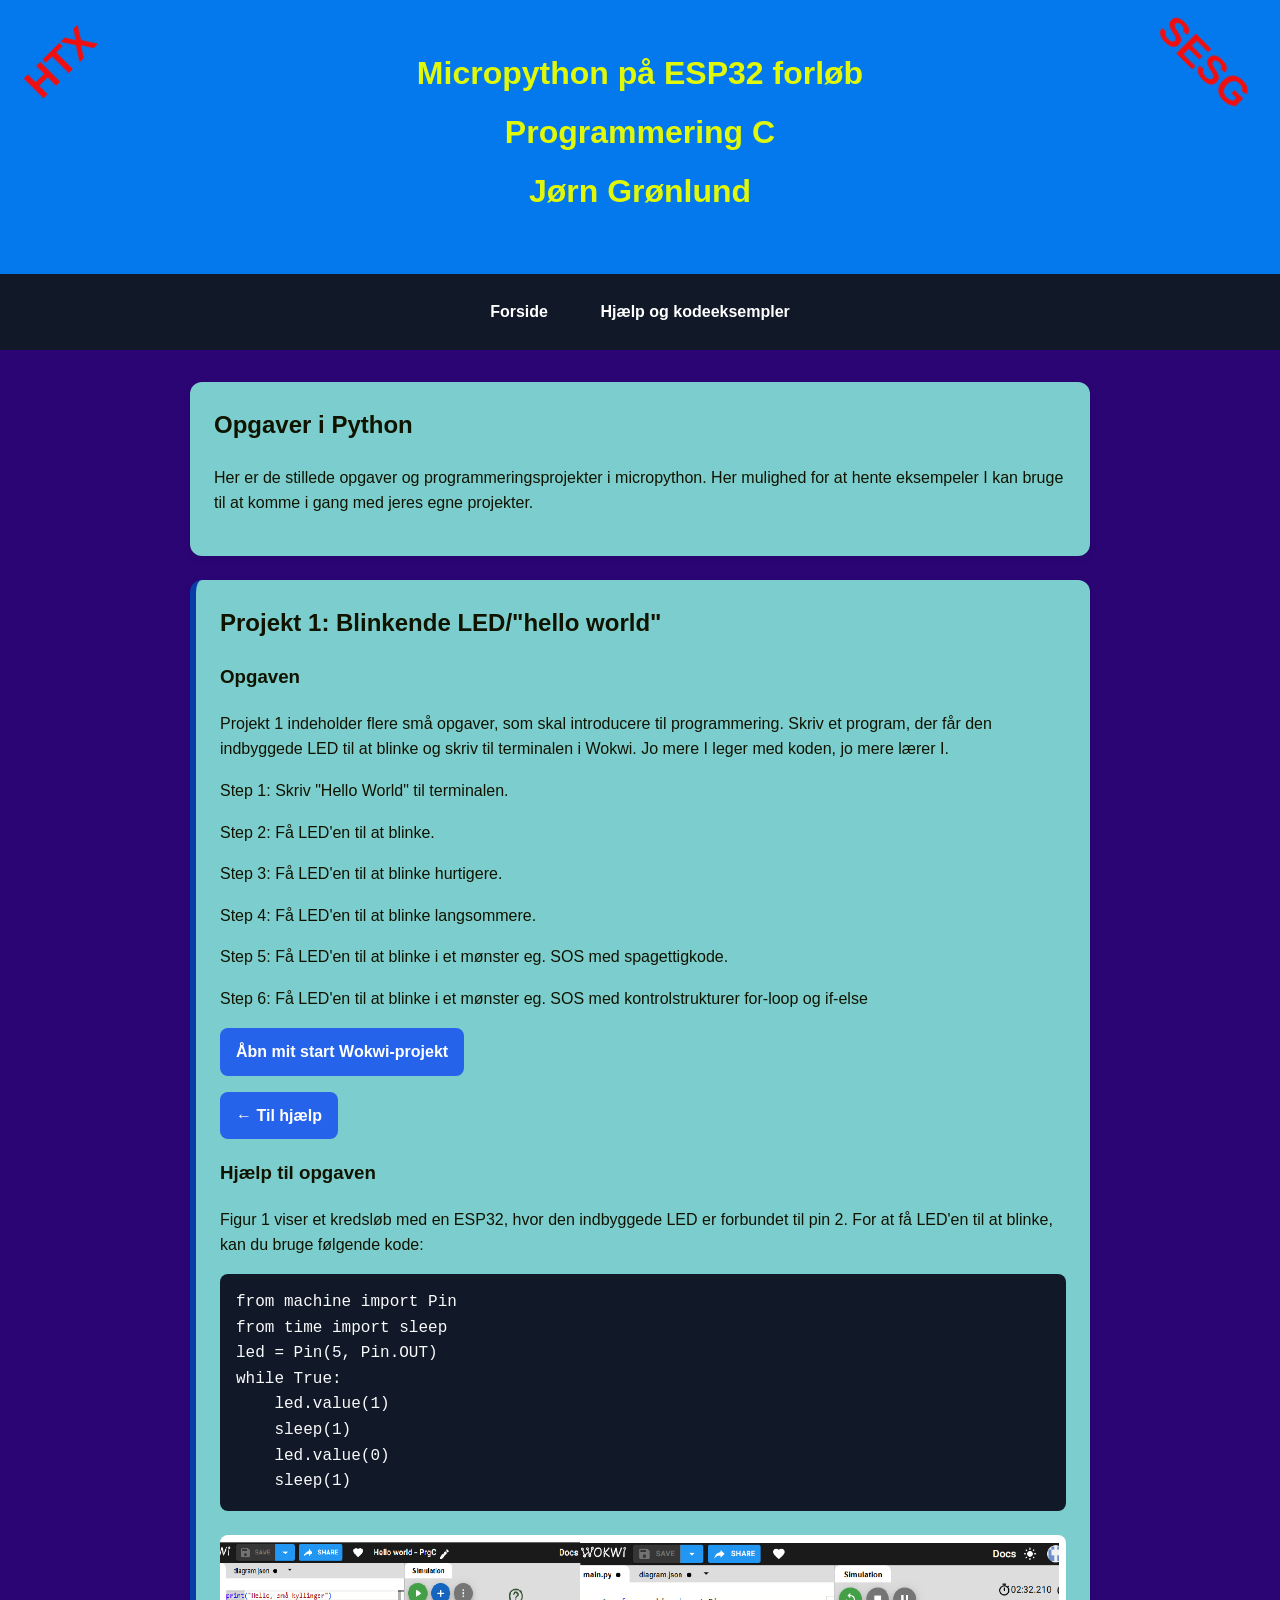
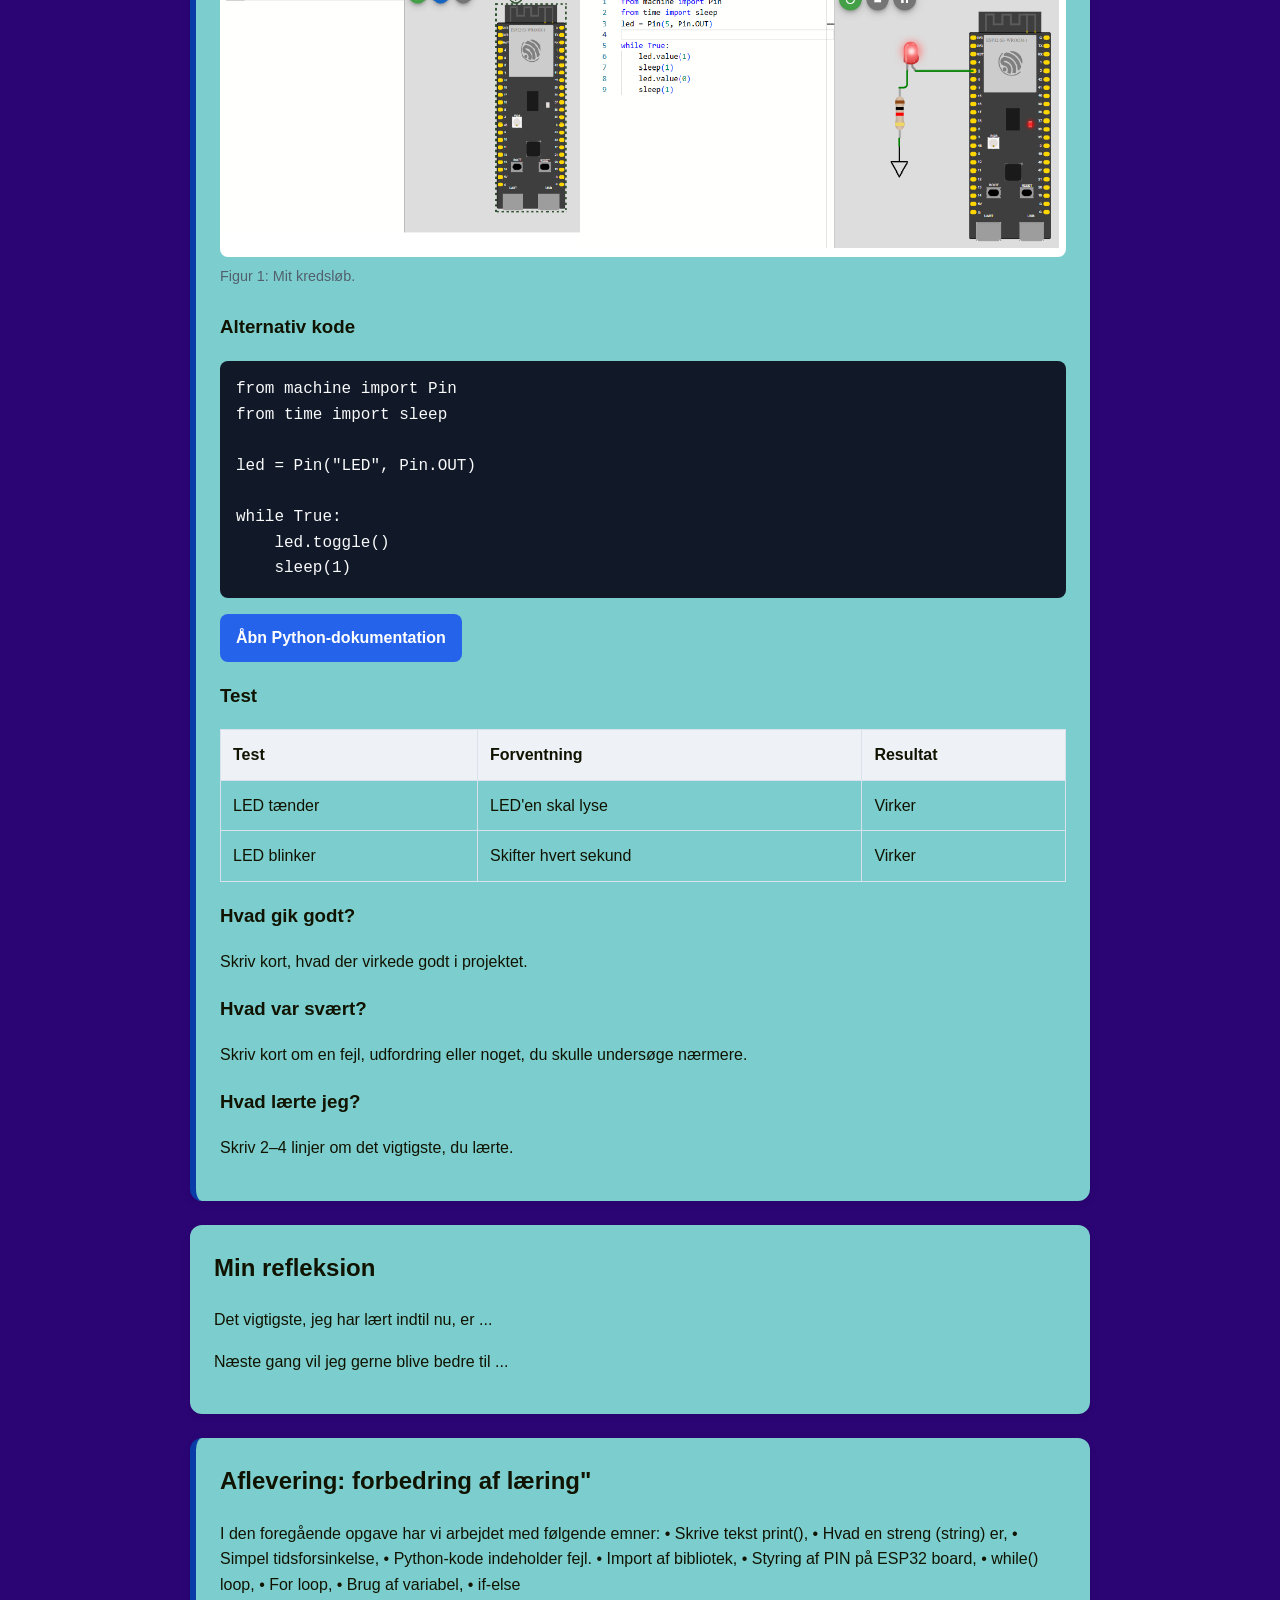
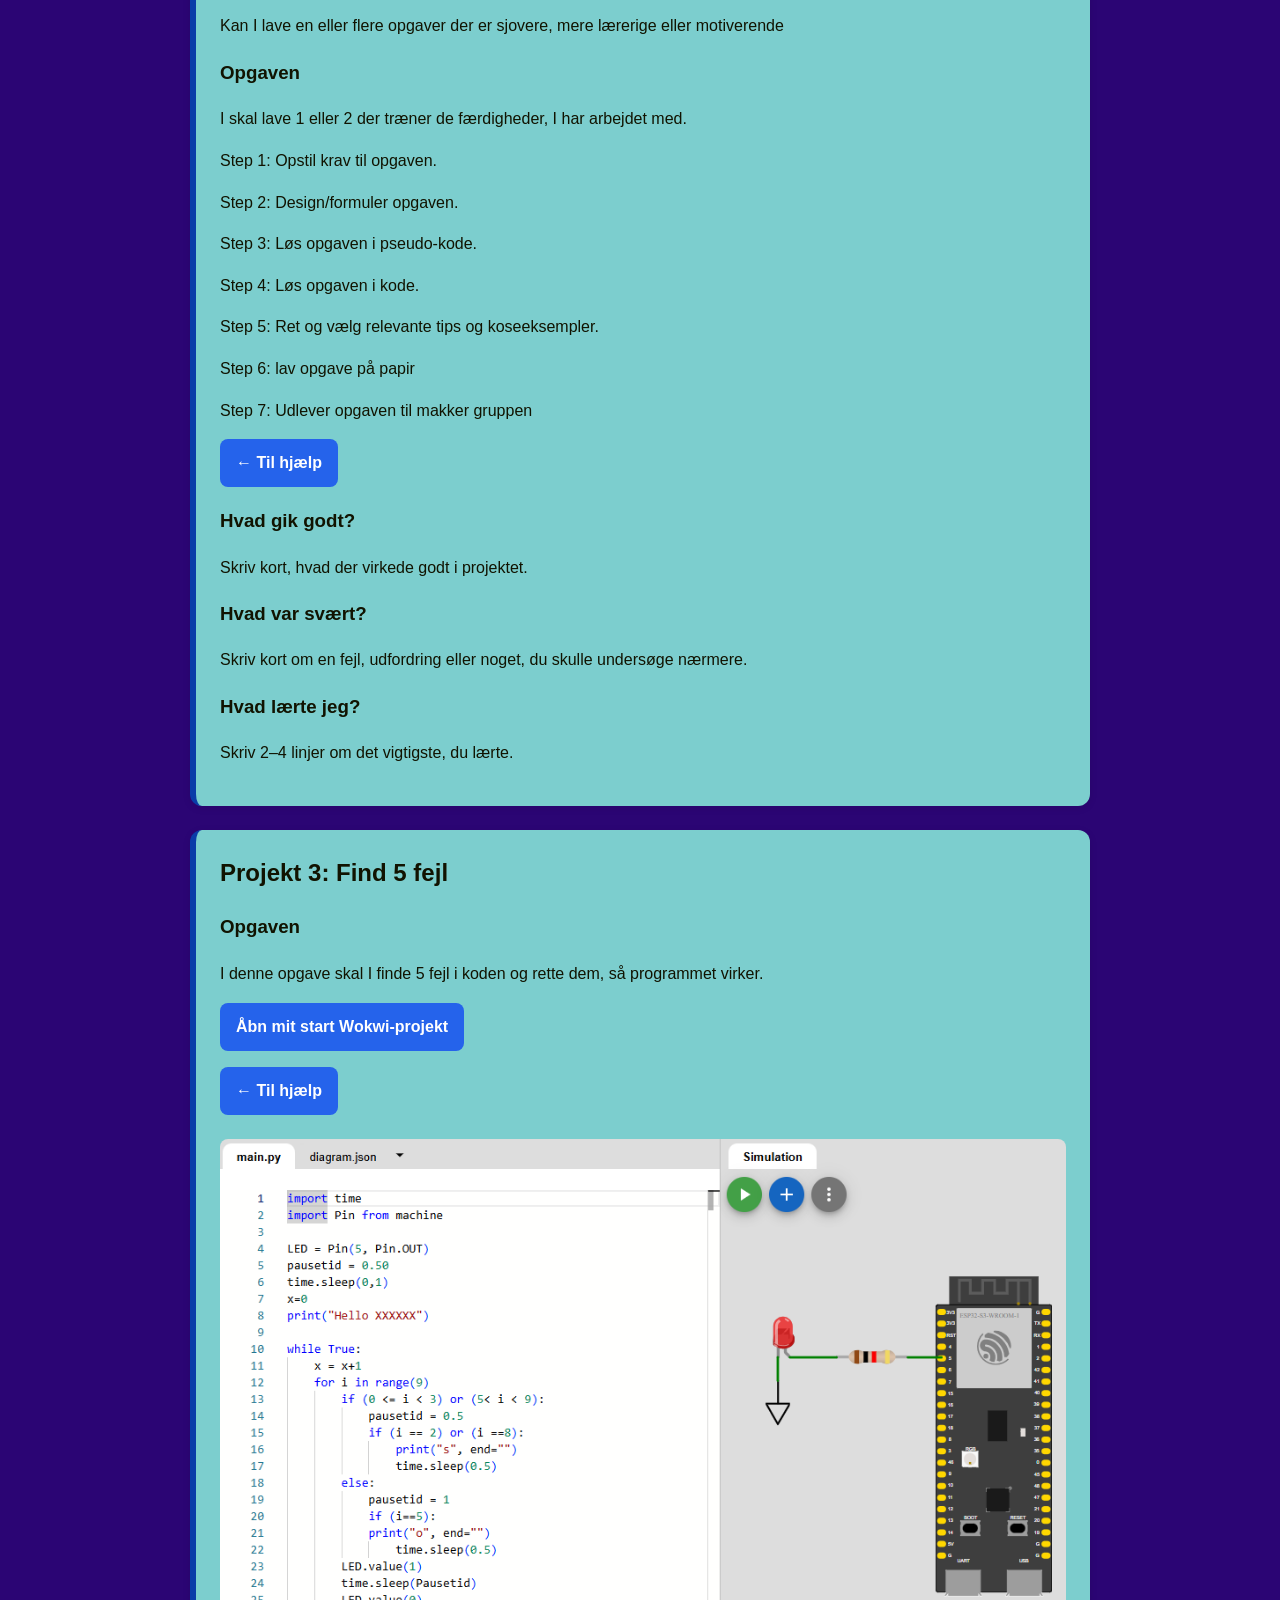
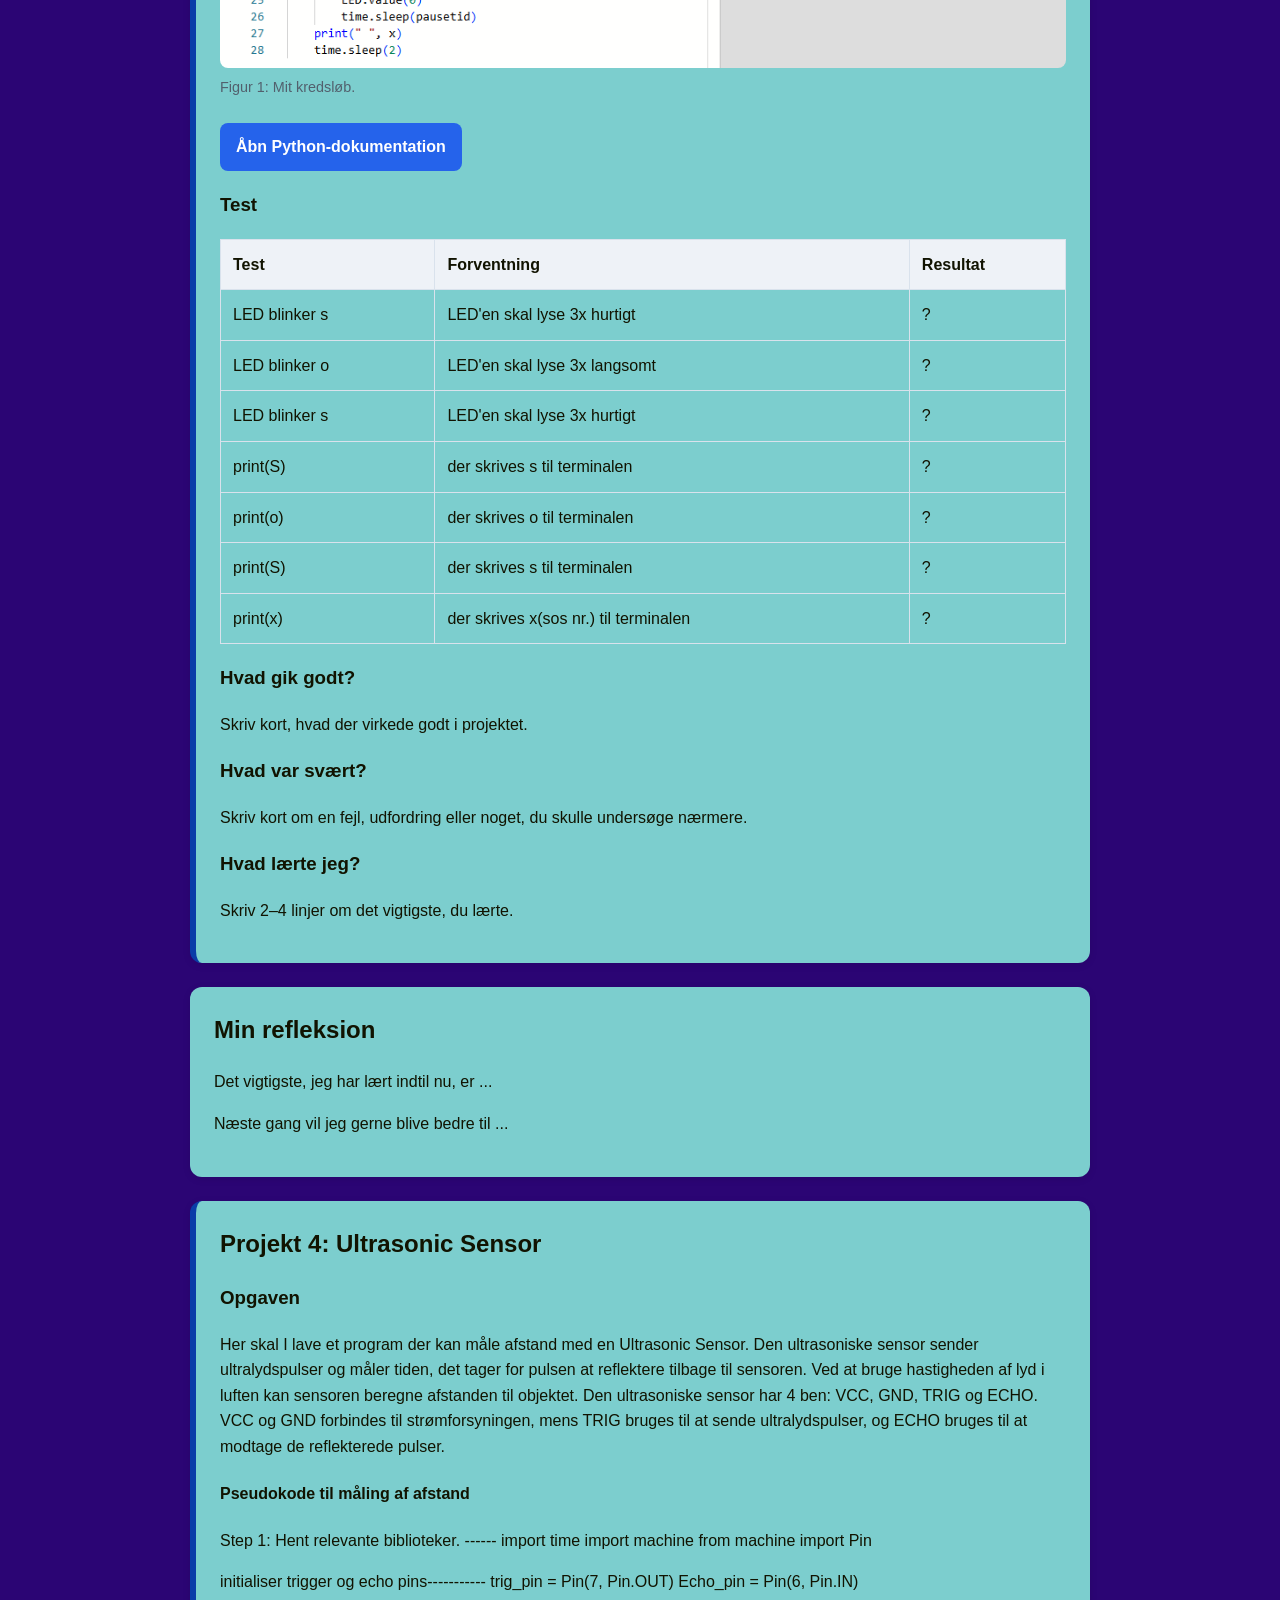
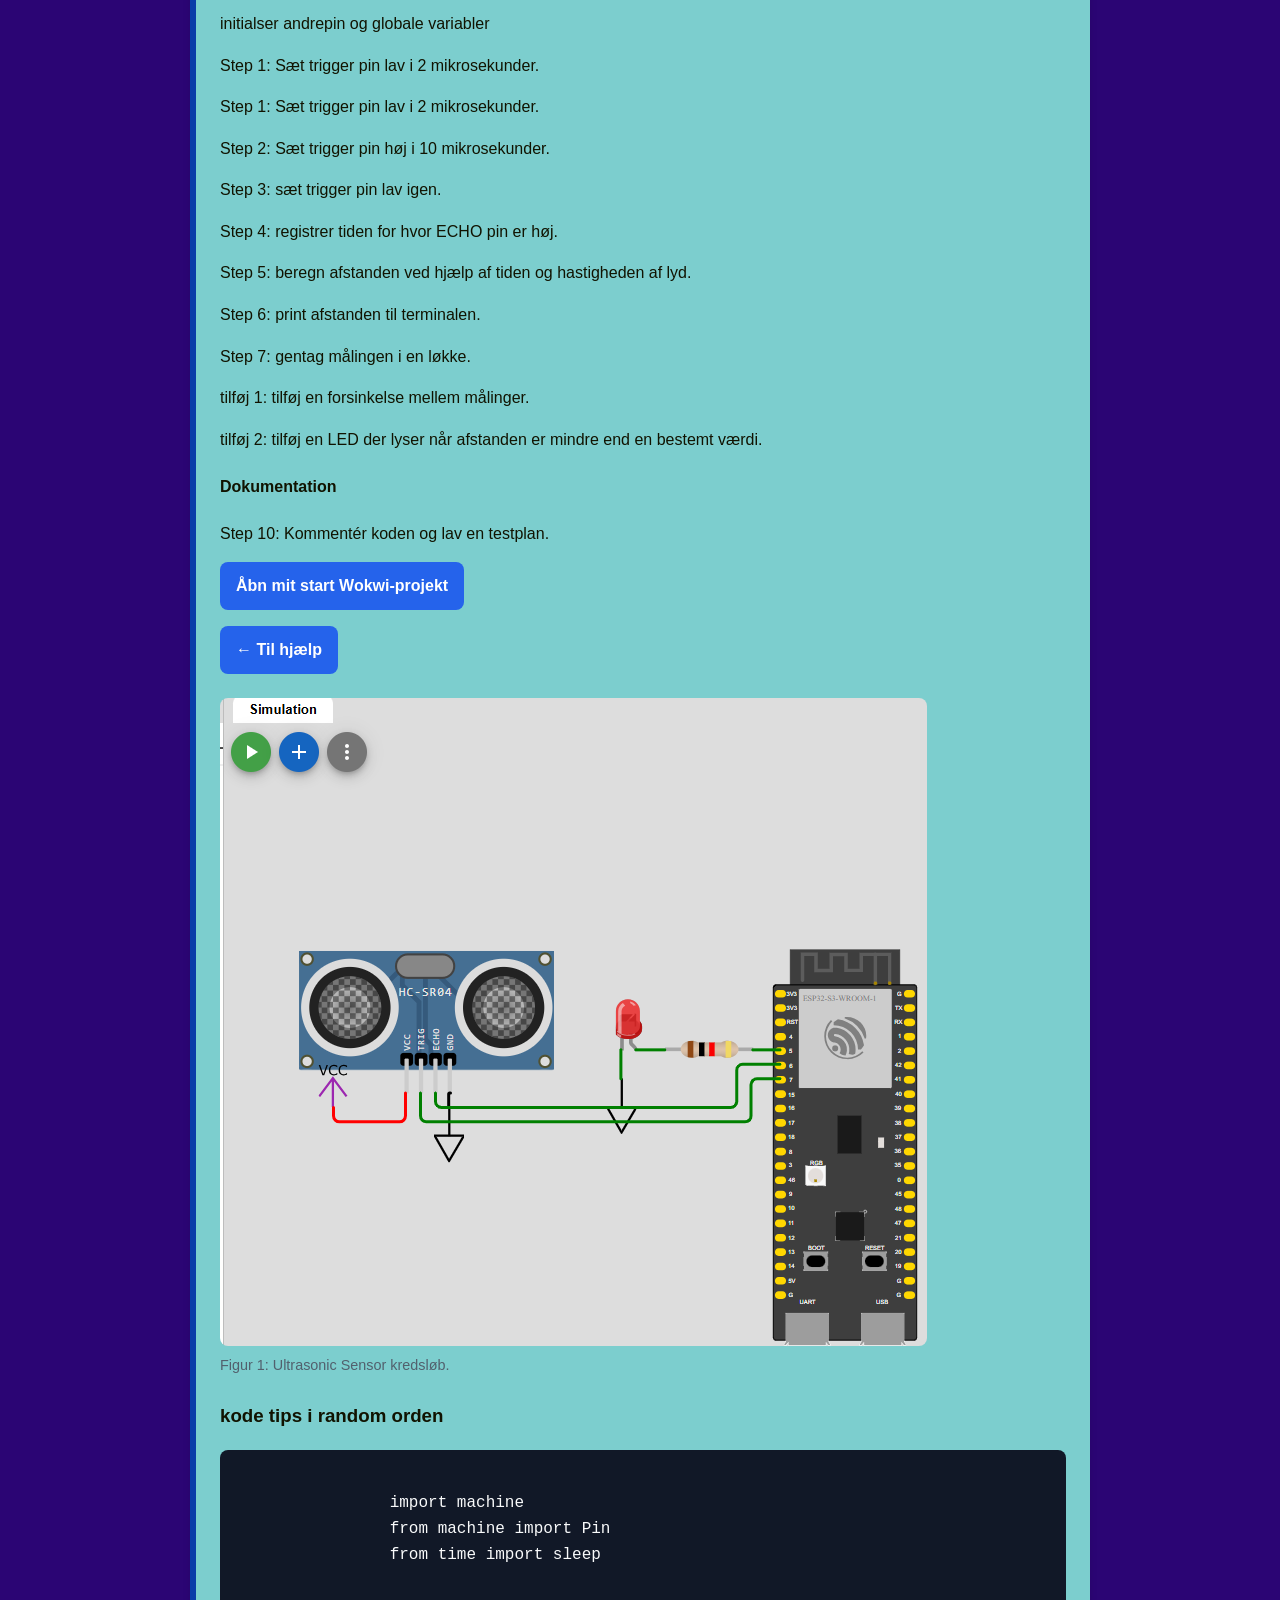
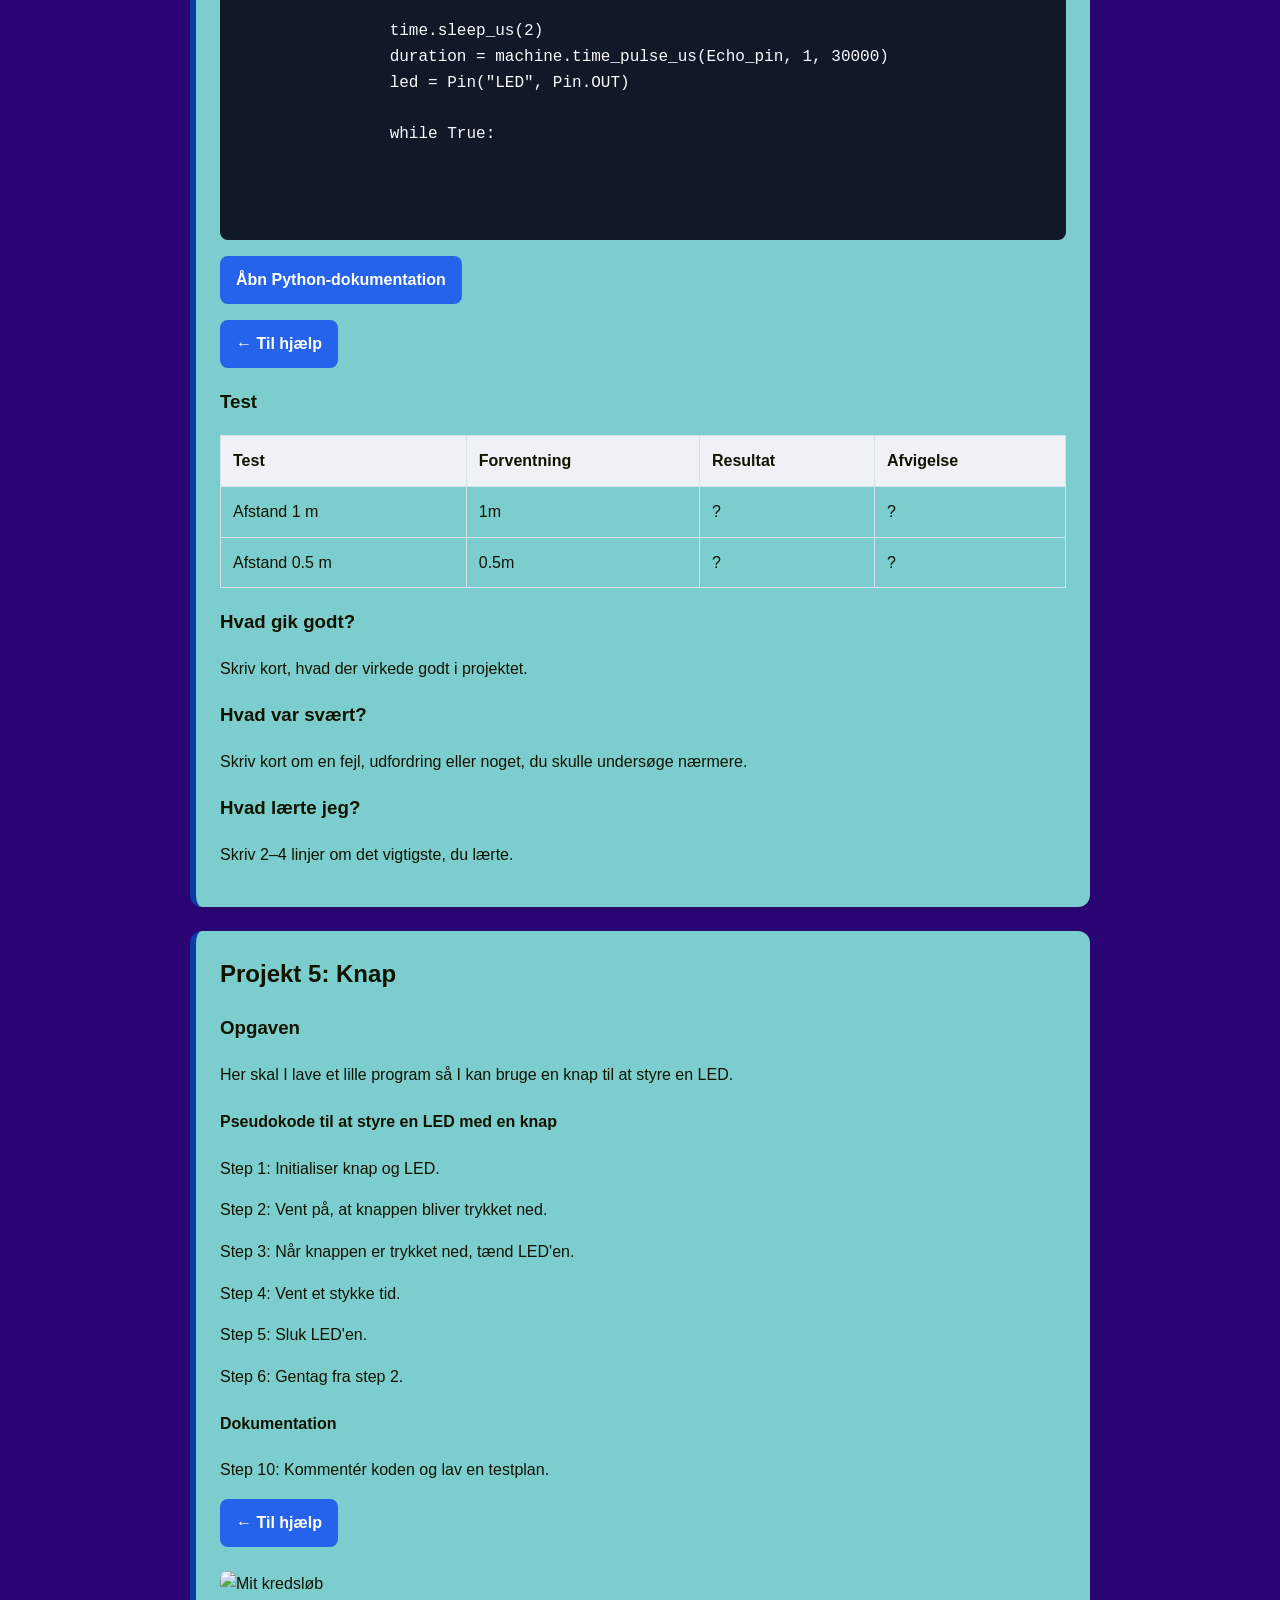
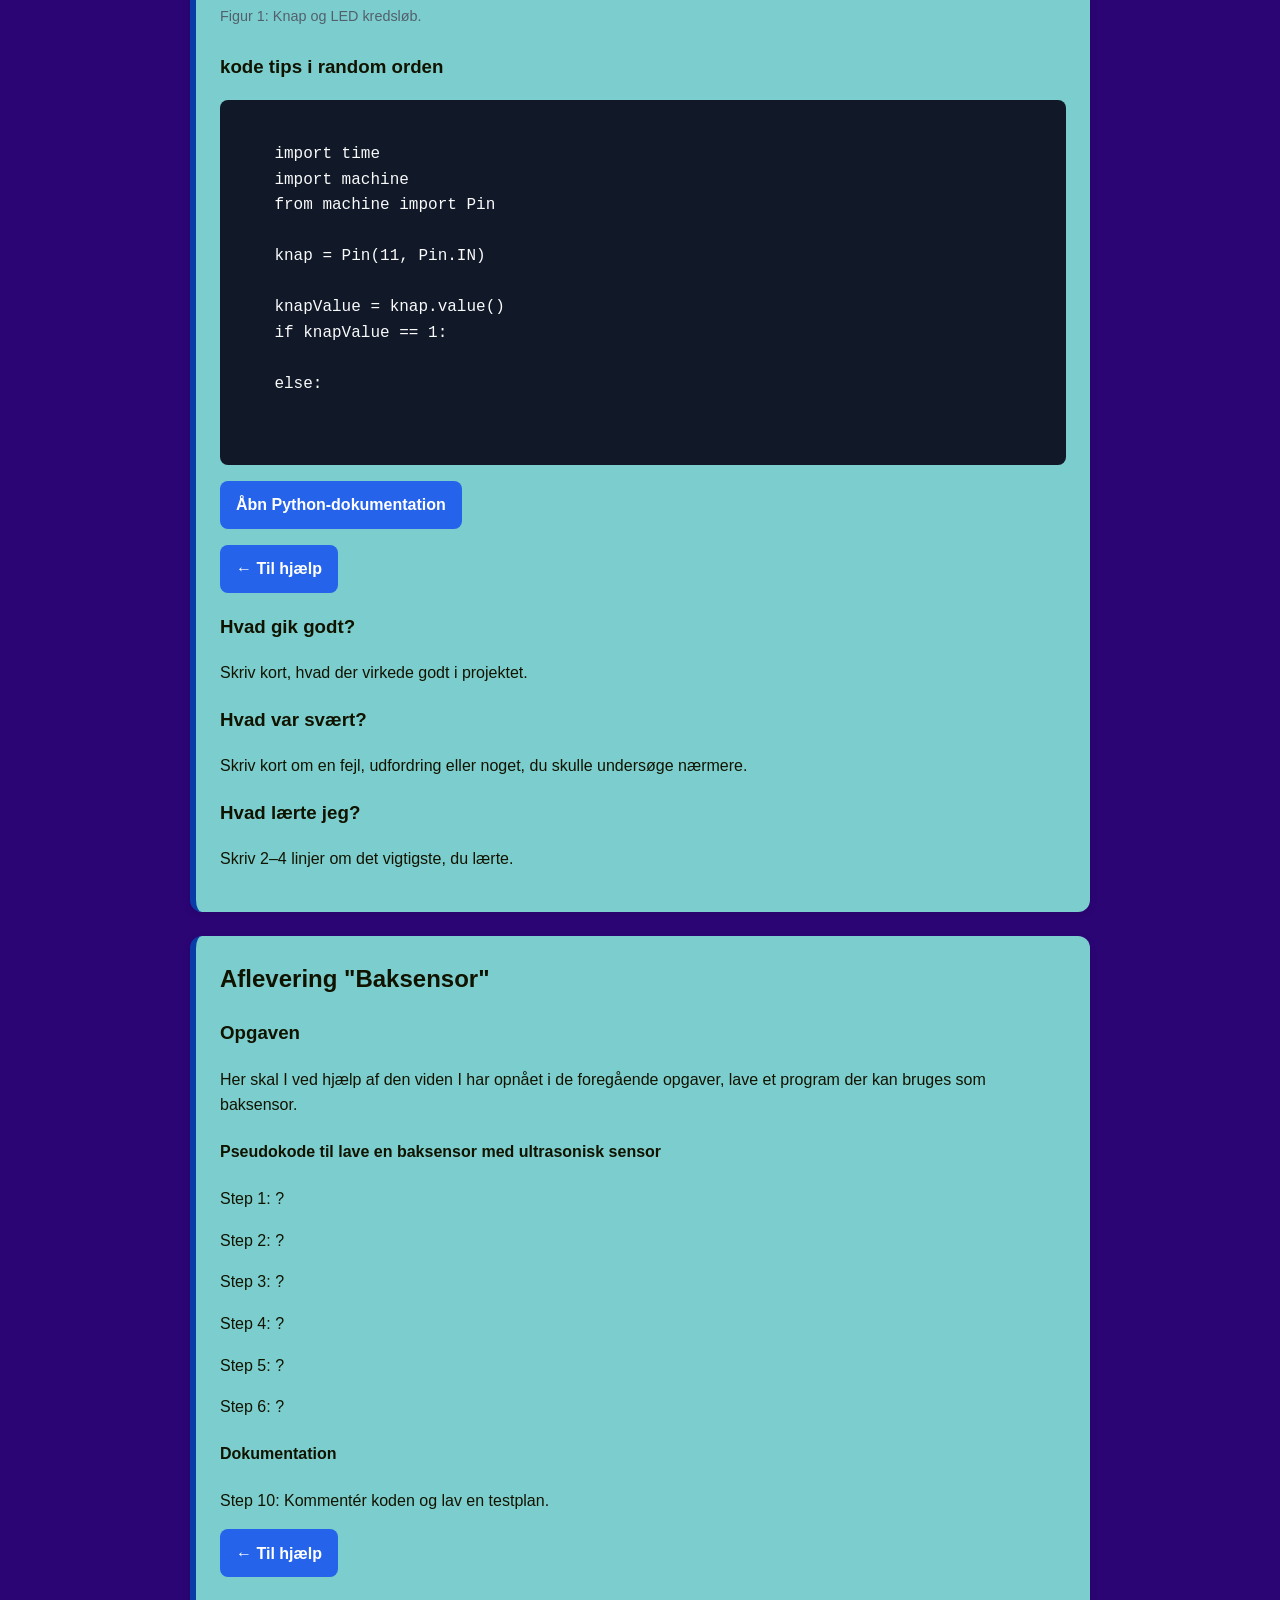
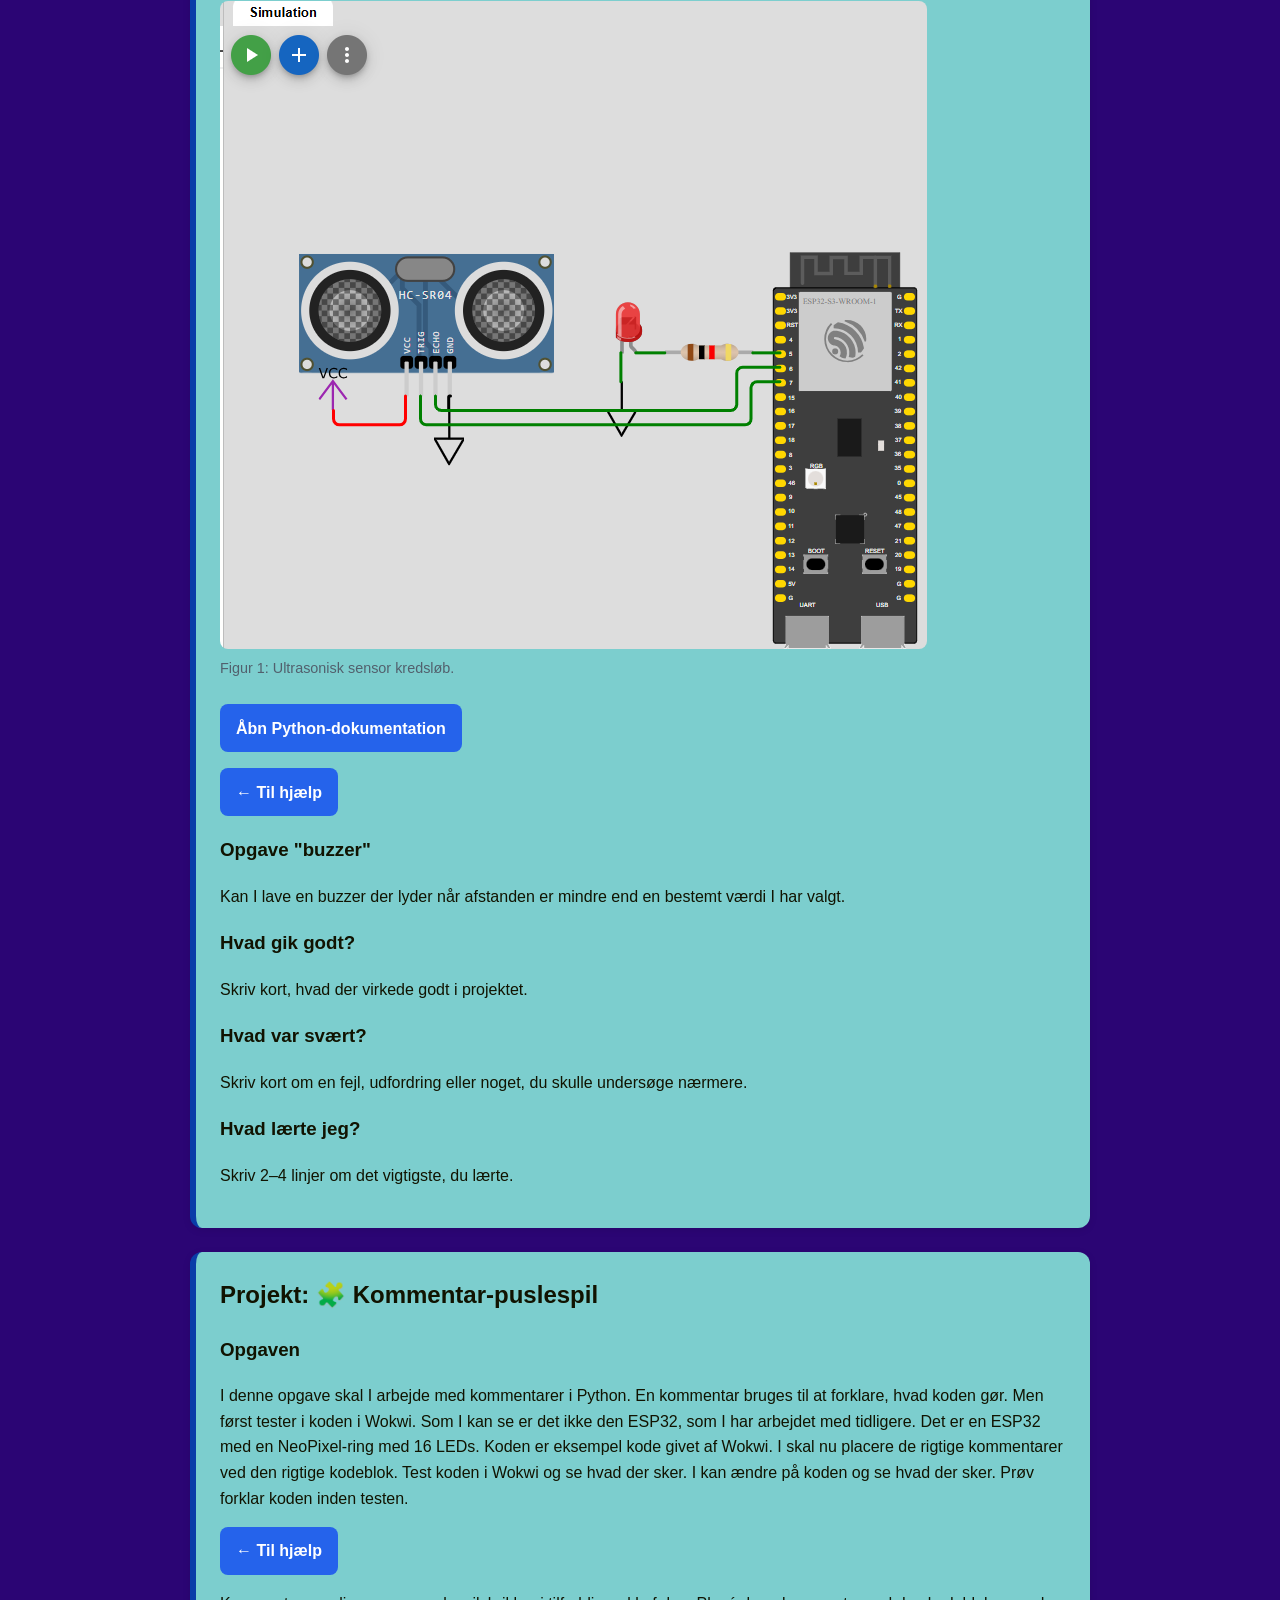
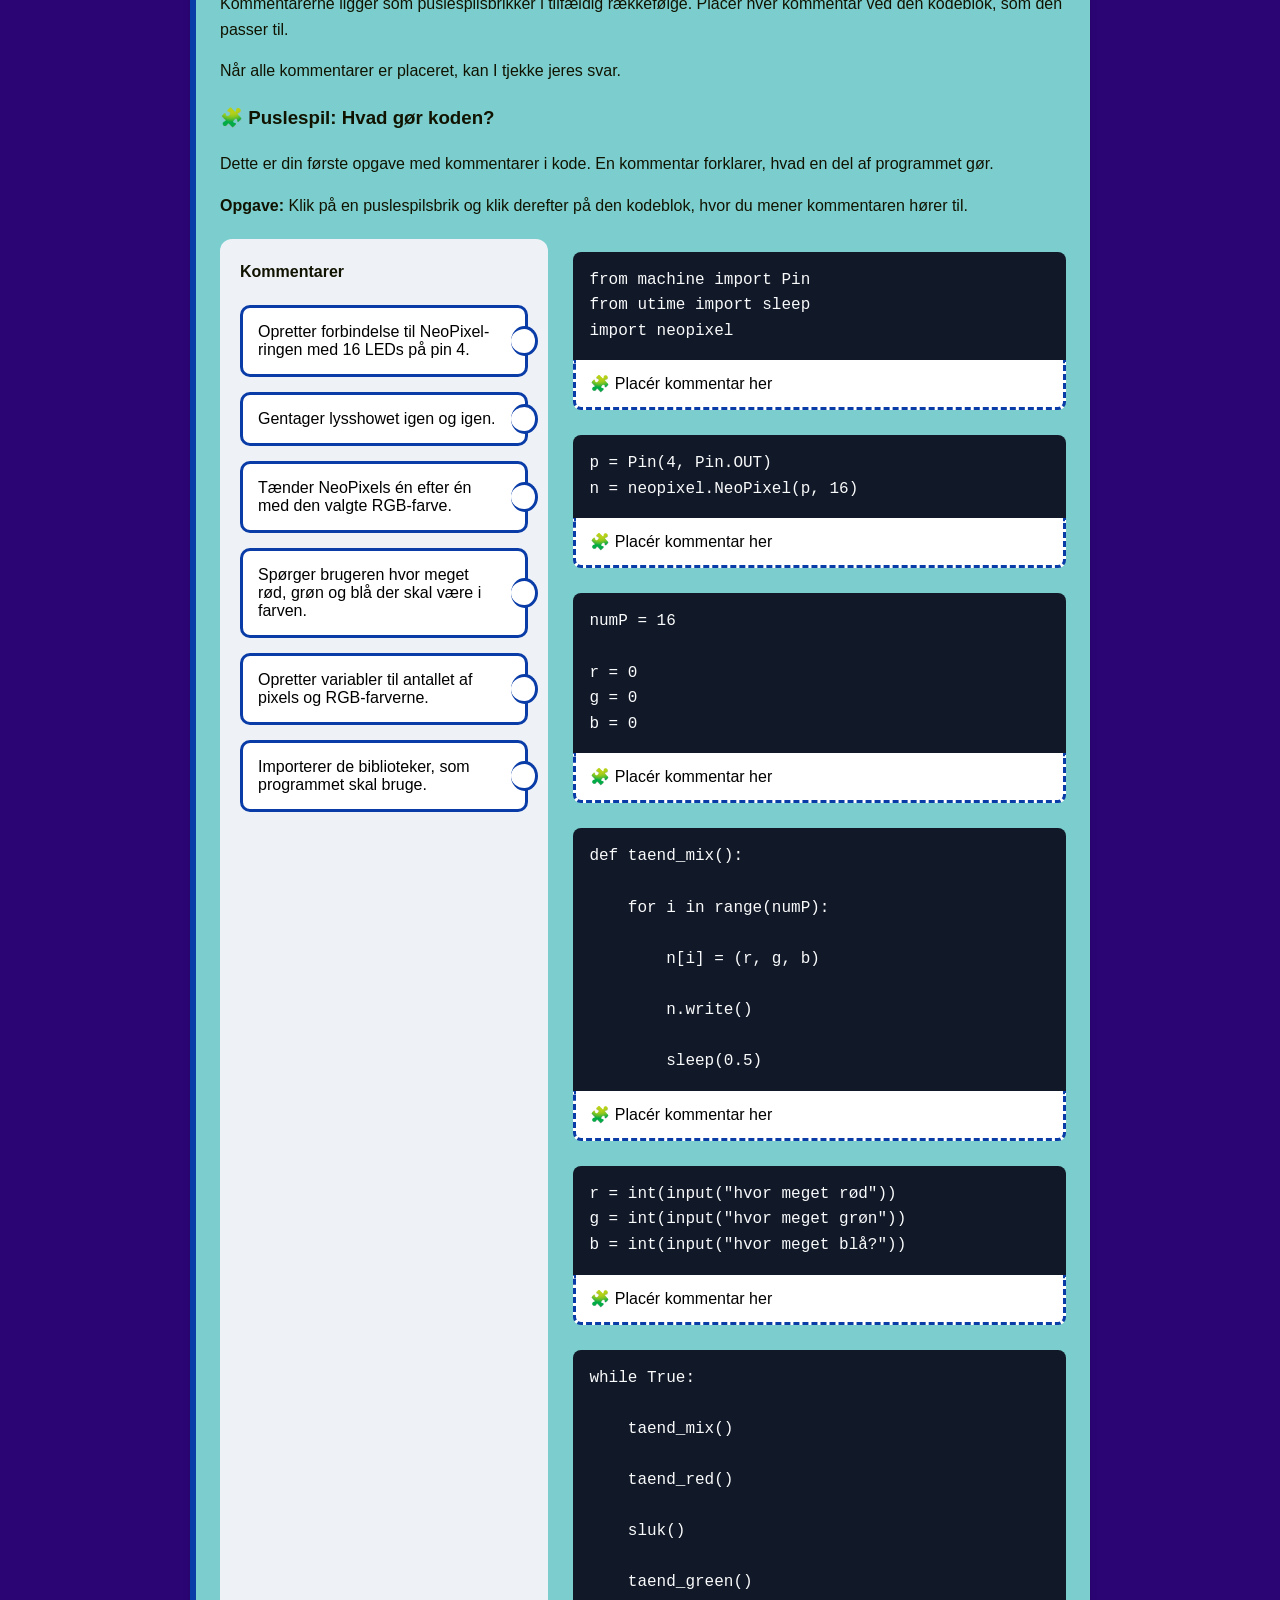
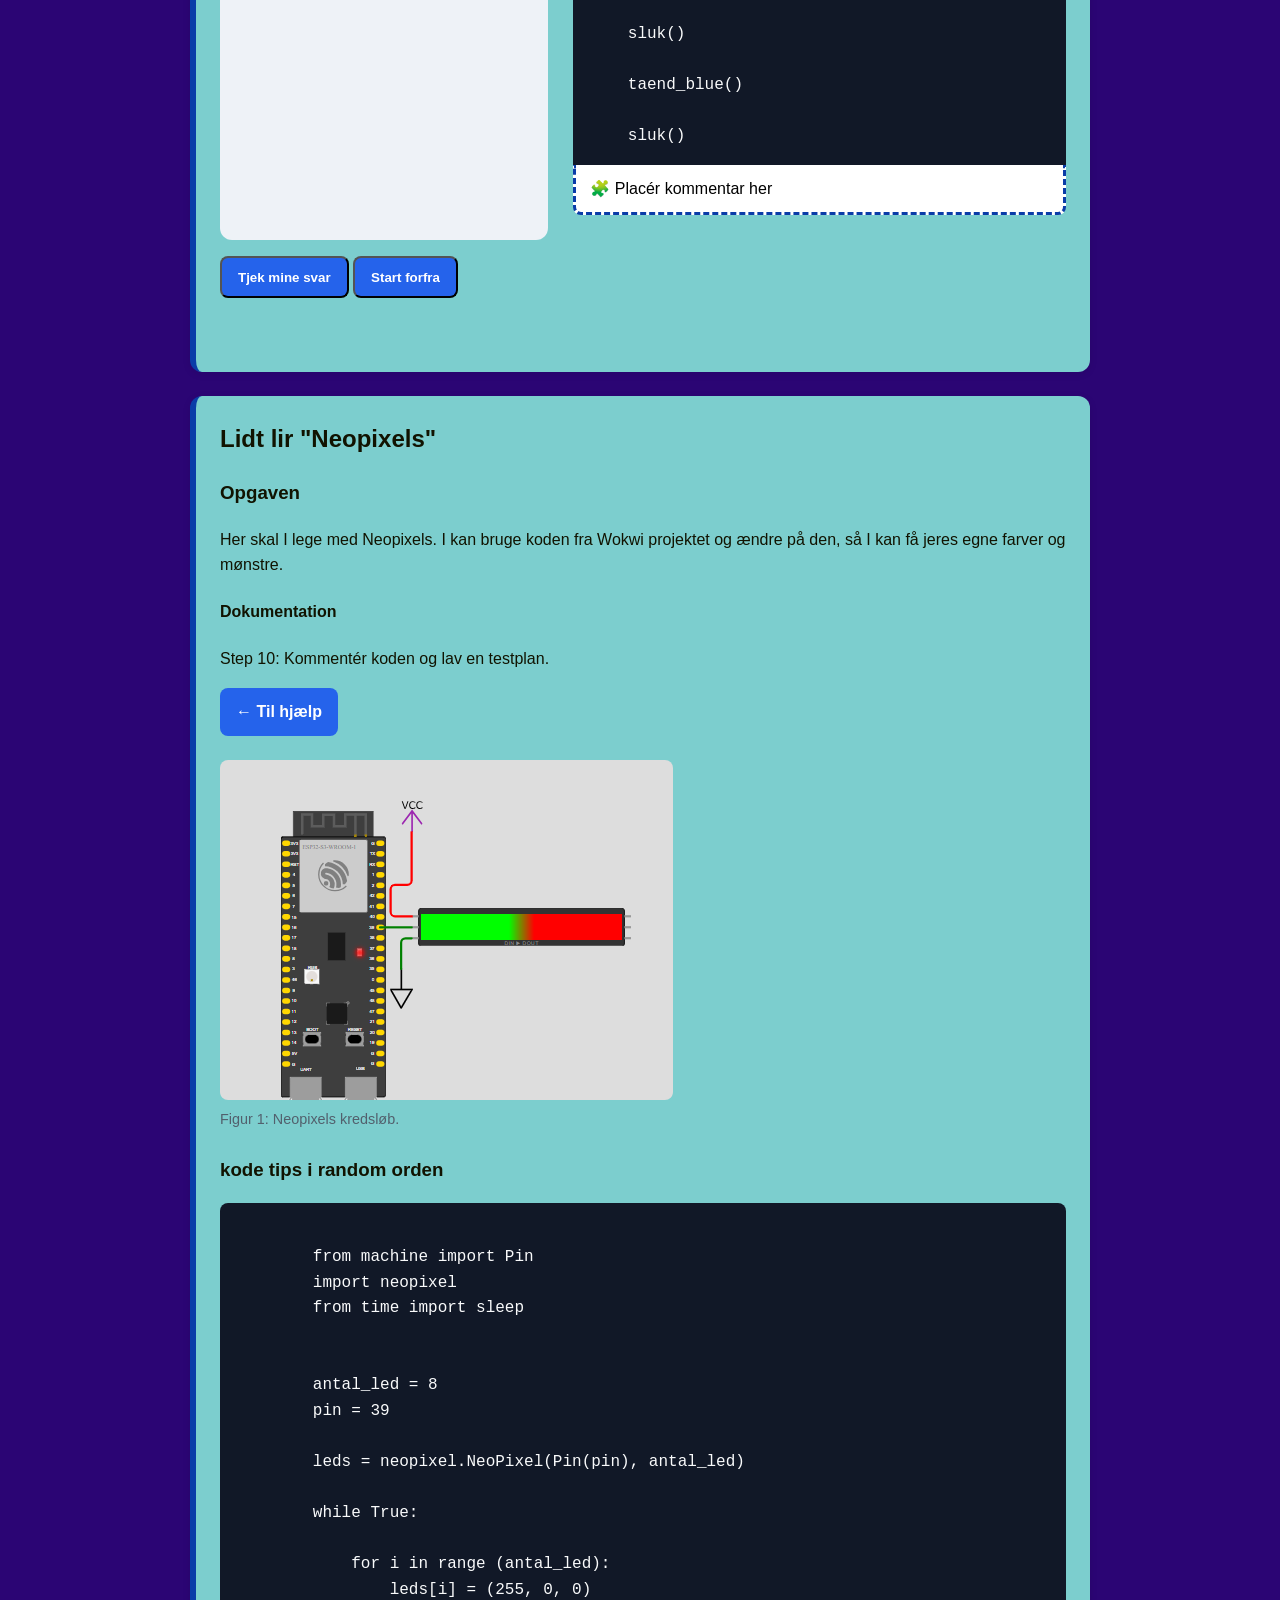
==== commit f3927b12: "pseudo code" ====
--- a/index.html
+++ b/index.html
@@ -550,6 +550,21 @@
                 VCC og GND forbindes til strømforsyningen, mens TRIG bruges til at sende ultralydspulser, og ECHO bruges til at modtage de reflekterede pulser.
                 <h4>Pseudokode til måling af afstand</h4>
                  
+                <p>Step 1: Hent relevante biblioteker.    ------   import time
+                                                                   import machine
+                                                                from machine import Pin   </p> 
+                
+                
+                <p>initialiser trigger og echo pins----------- trig_pin = Pin(7, Pin.OUT)
+                                                                Echo_pin = Pin(6, Pin.IN)</p>
+
+                <p>initialser andrepin og globale variabler</p>
+                
+
+                <p>Step 1: Sæt trigger pin lav i 2 mikrosekunder.</p> 
+
+
+
                 <p>Step 1: Sæt trigger pin lav i 2 mikrosekunder.</p> 
                 <p>Step 2: Sæt trigger pin høj i 10 mikrosekunder.</p>
                 <p>Step 3: sæt trigger pin lav igen.</p>
@@ -696,6 +711,8 @@
             <p>
                 Her skal I lave et lille program så I kan bruge en knap til at styre en LED.
                 <h4>Pseudokode til at styre en LED med en knap</h4>
+
+
                 
                 <p>Step 1: Initialiser knap og LED.</p>
                 <p>Step 2: Vent på, at knappen bliver trykket ned.</p>
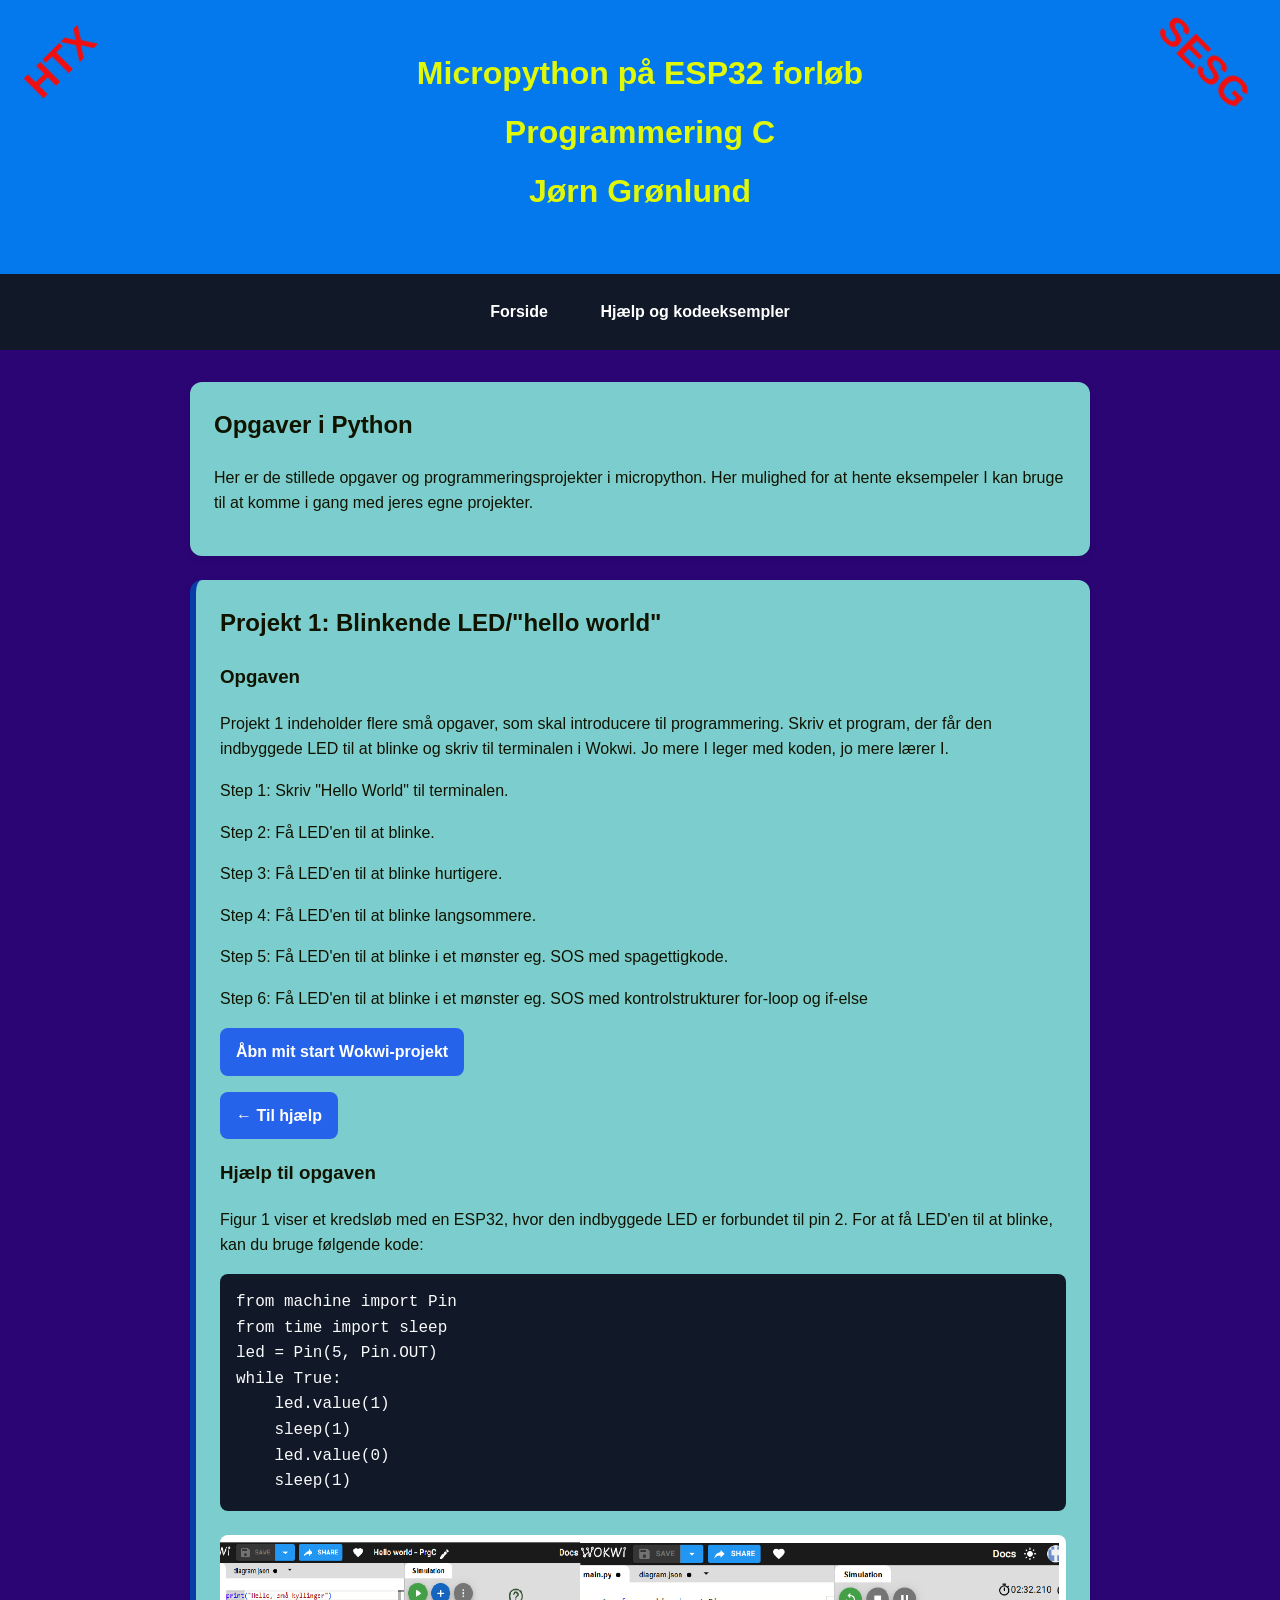
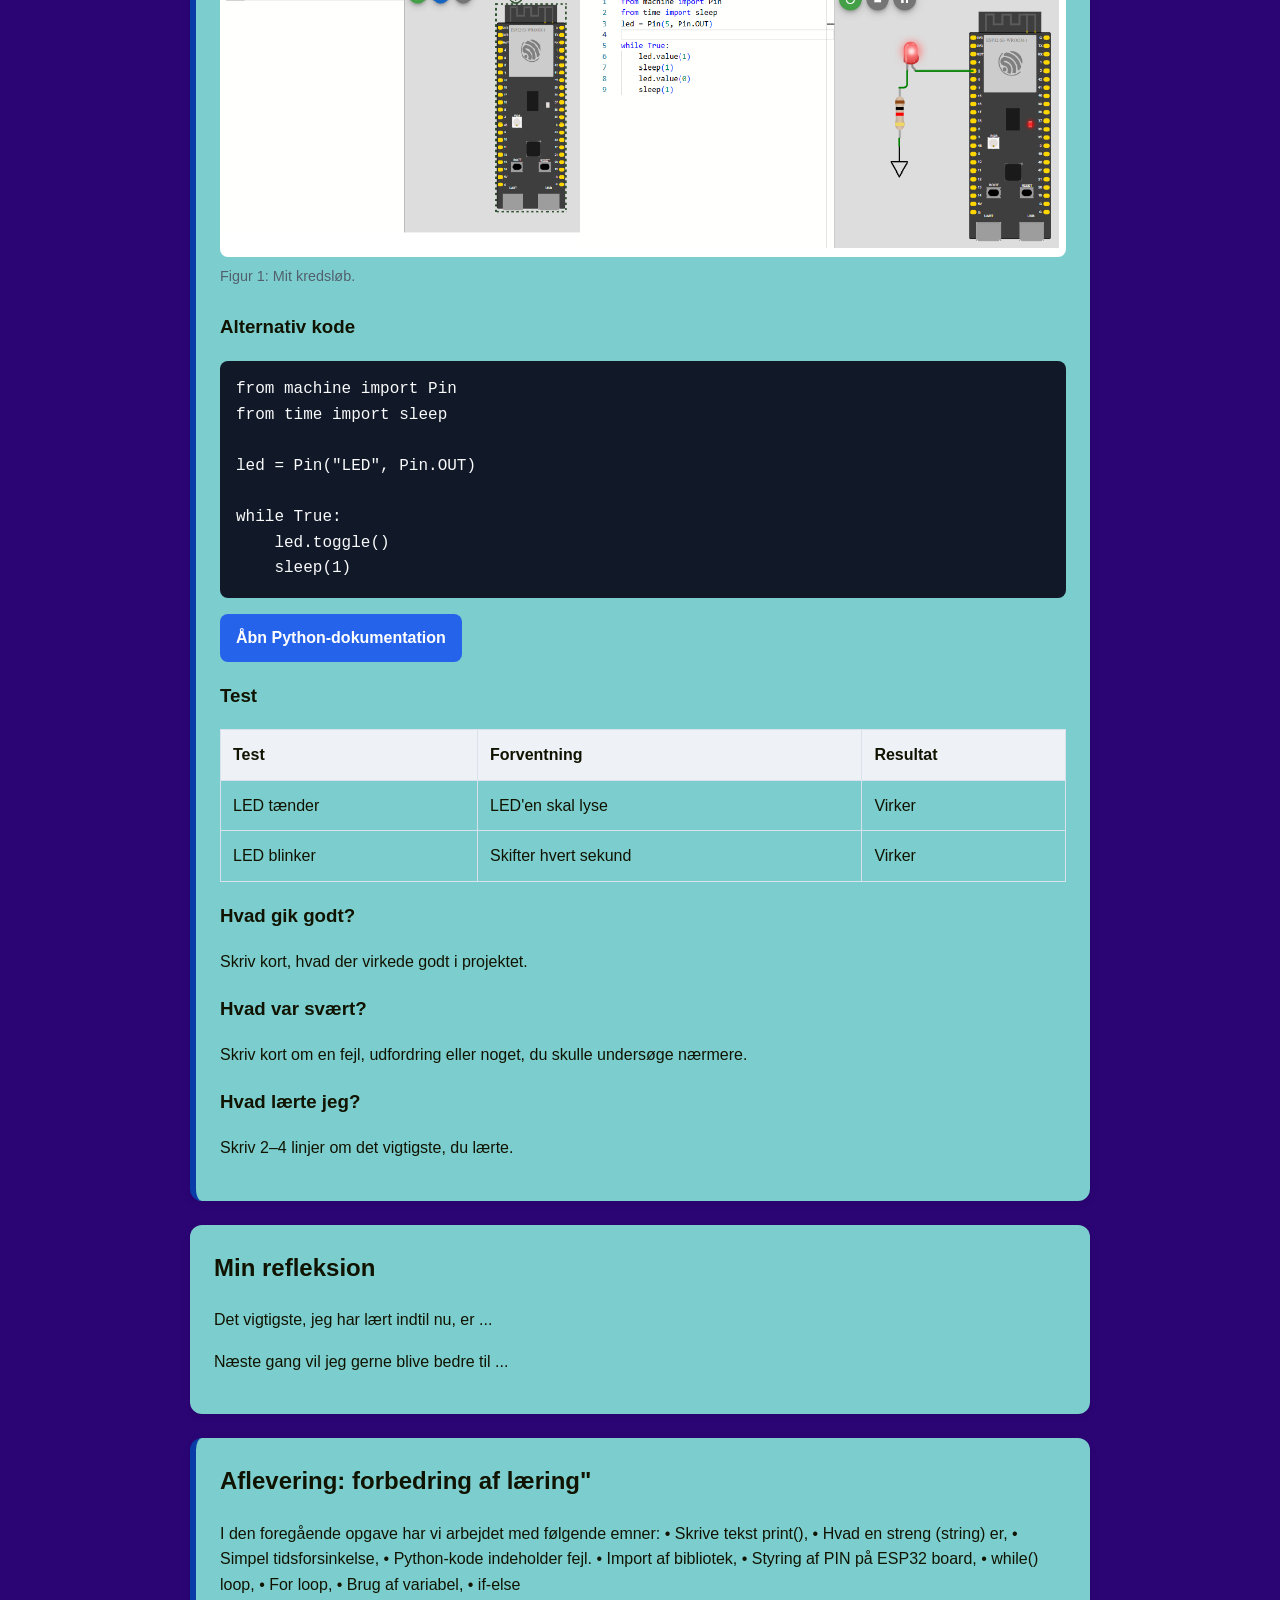
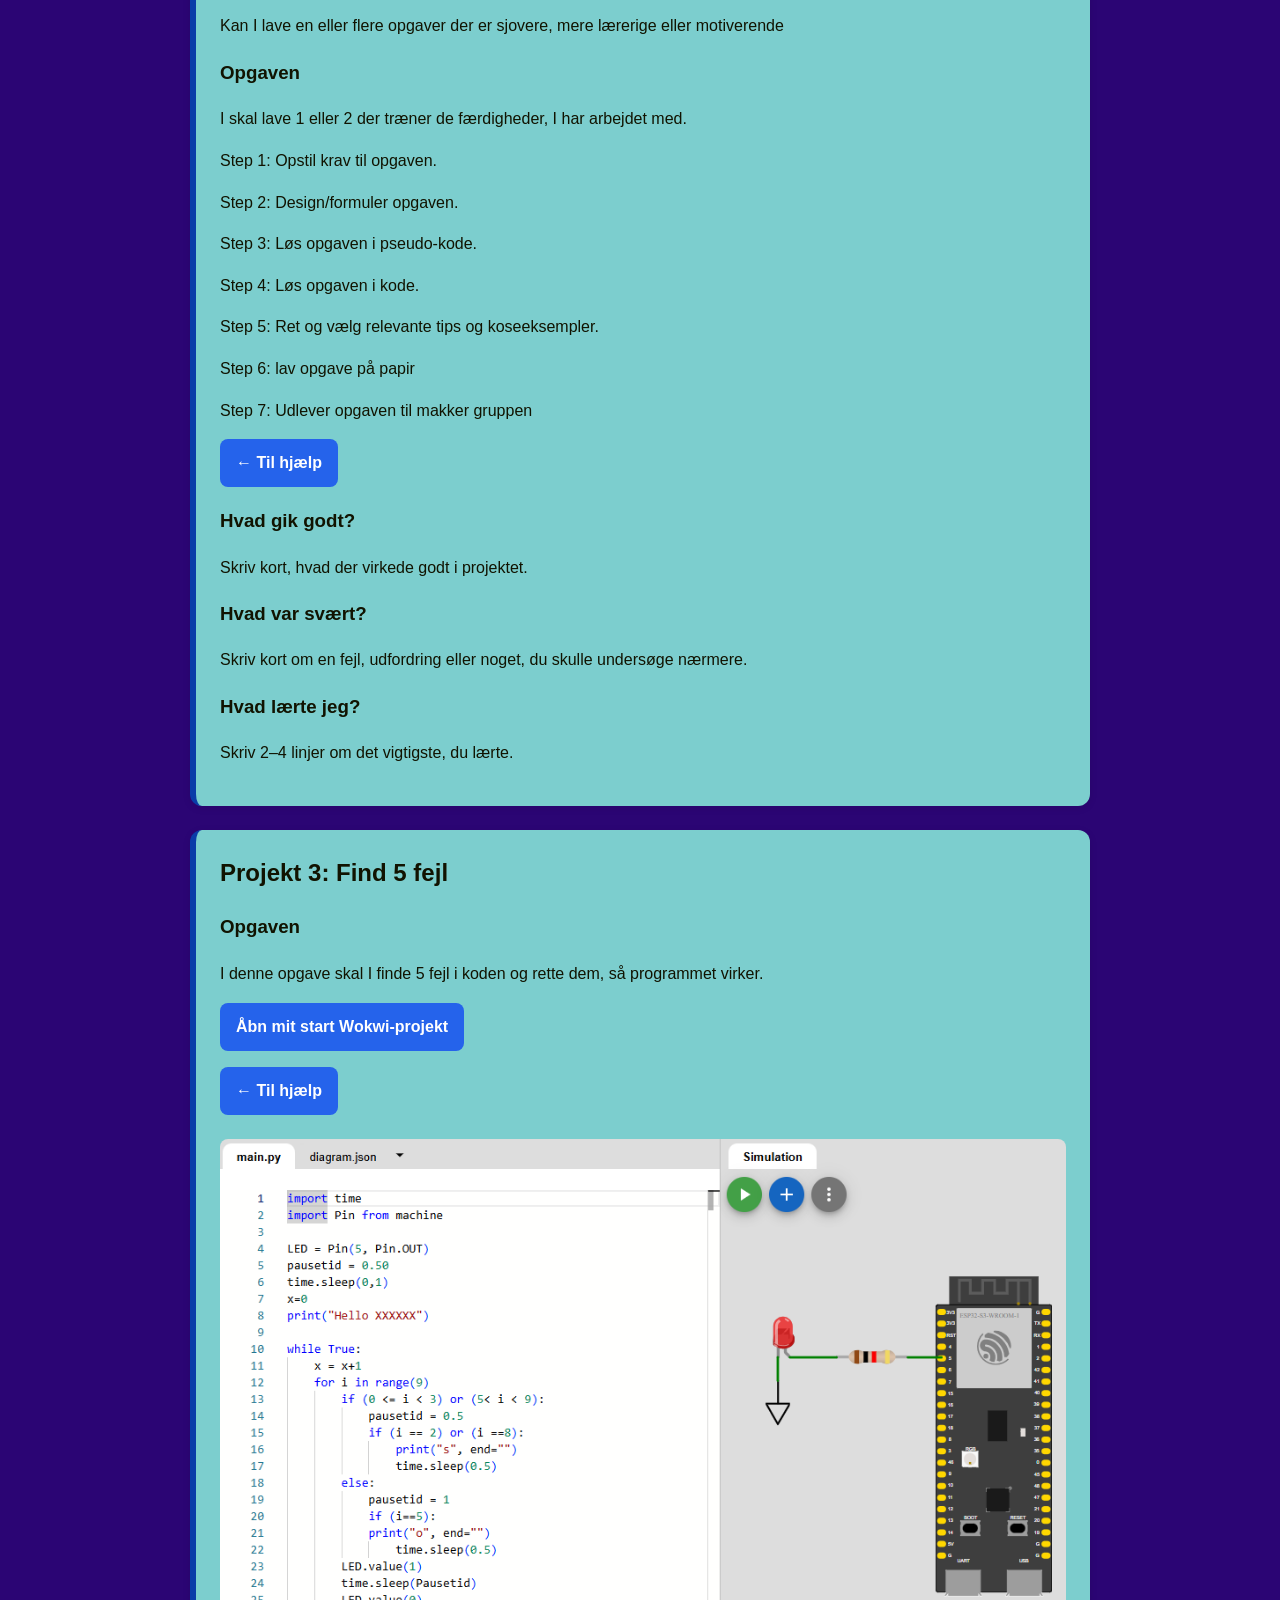
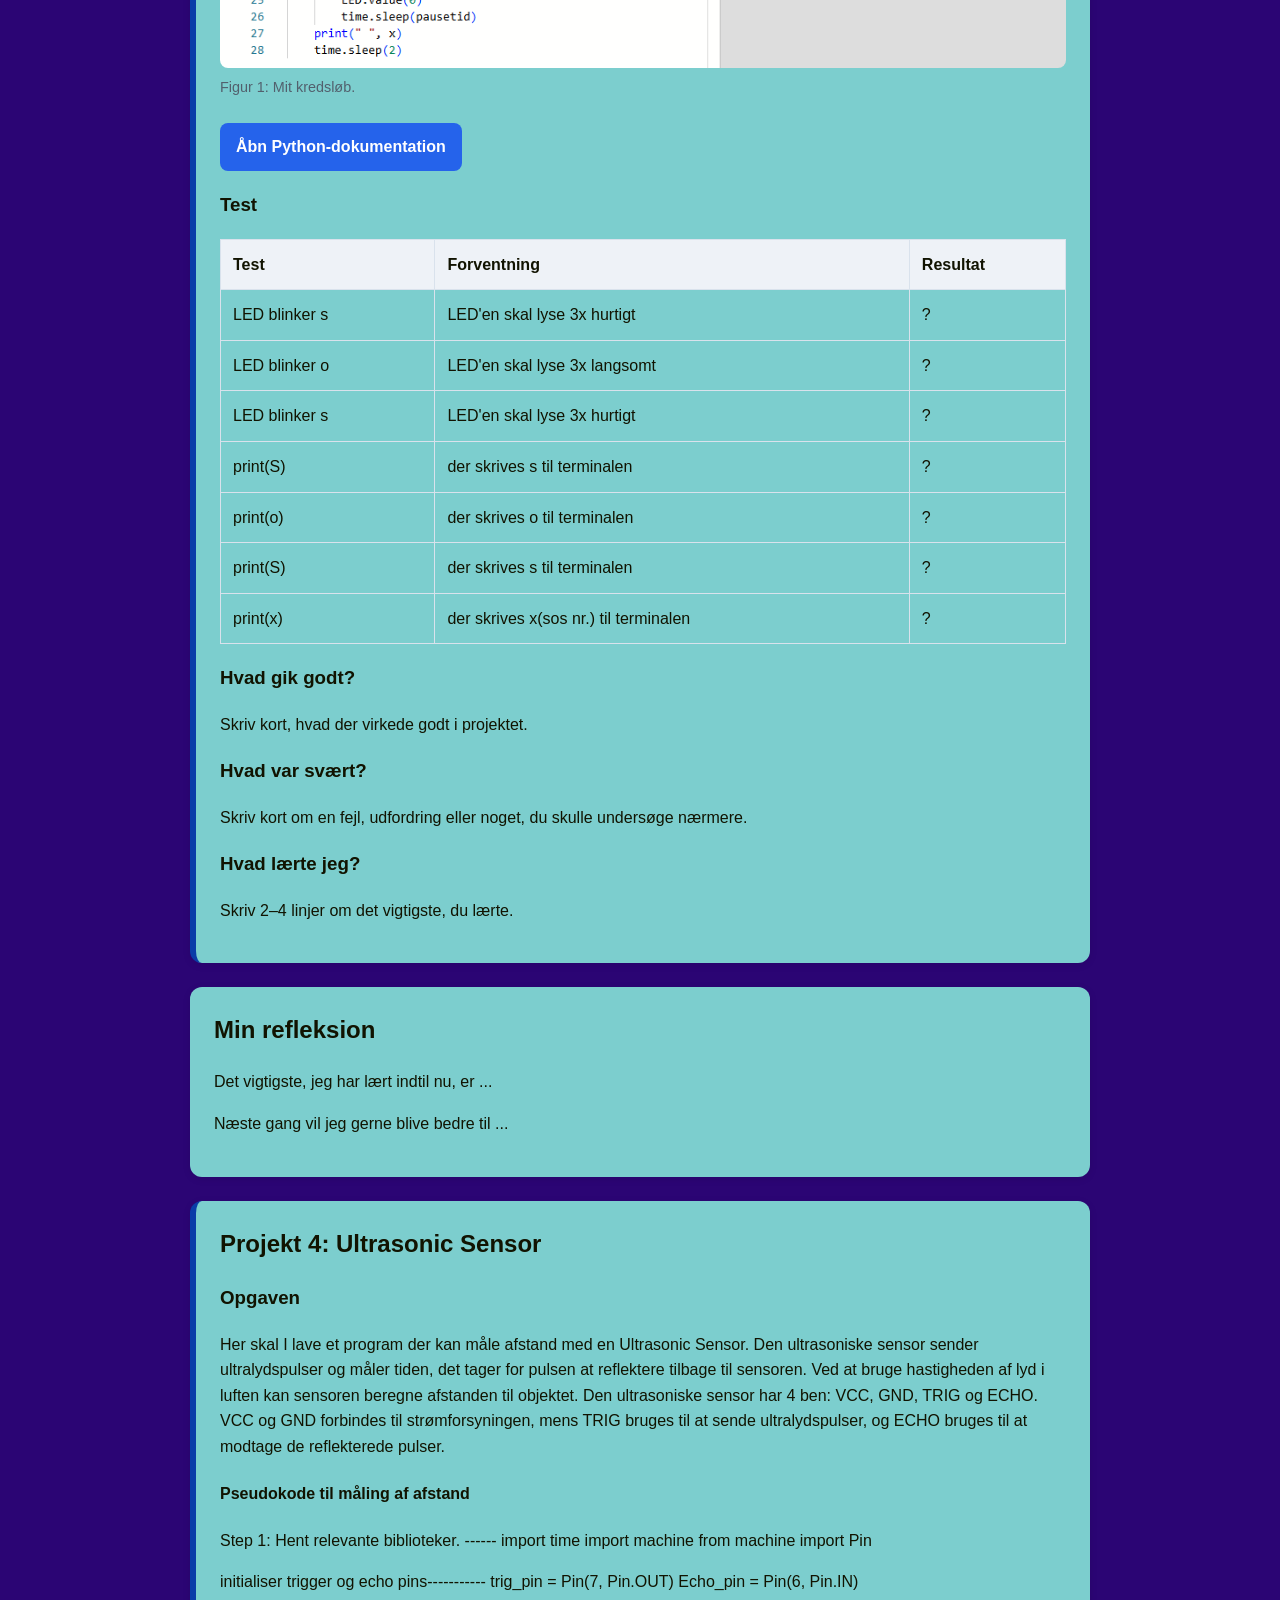
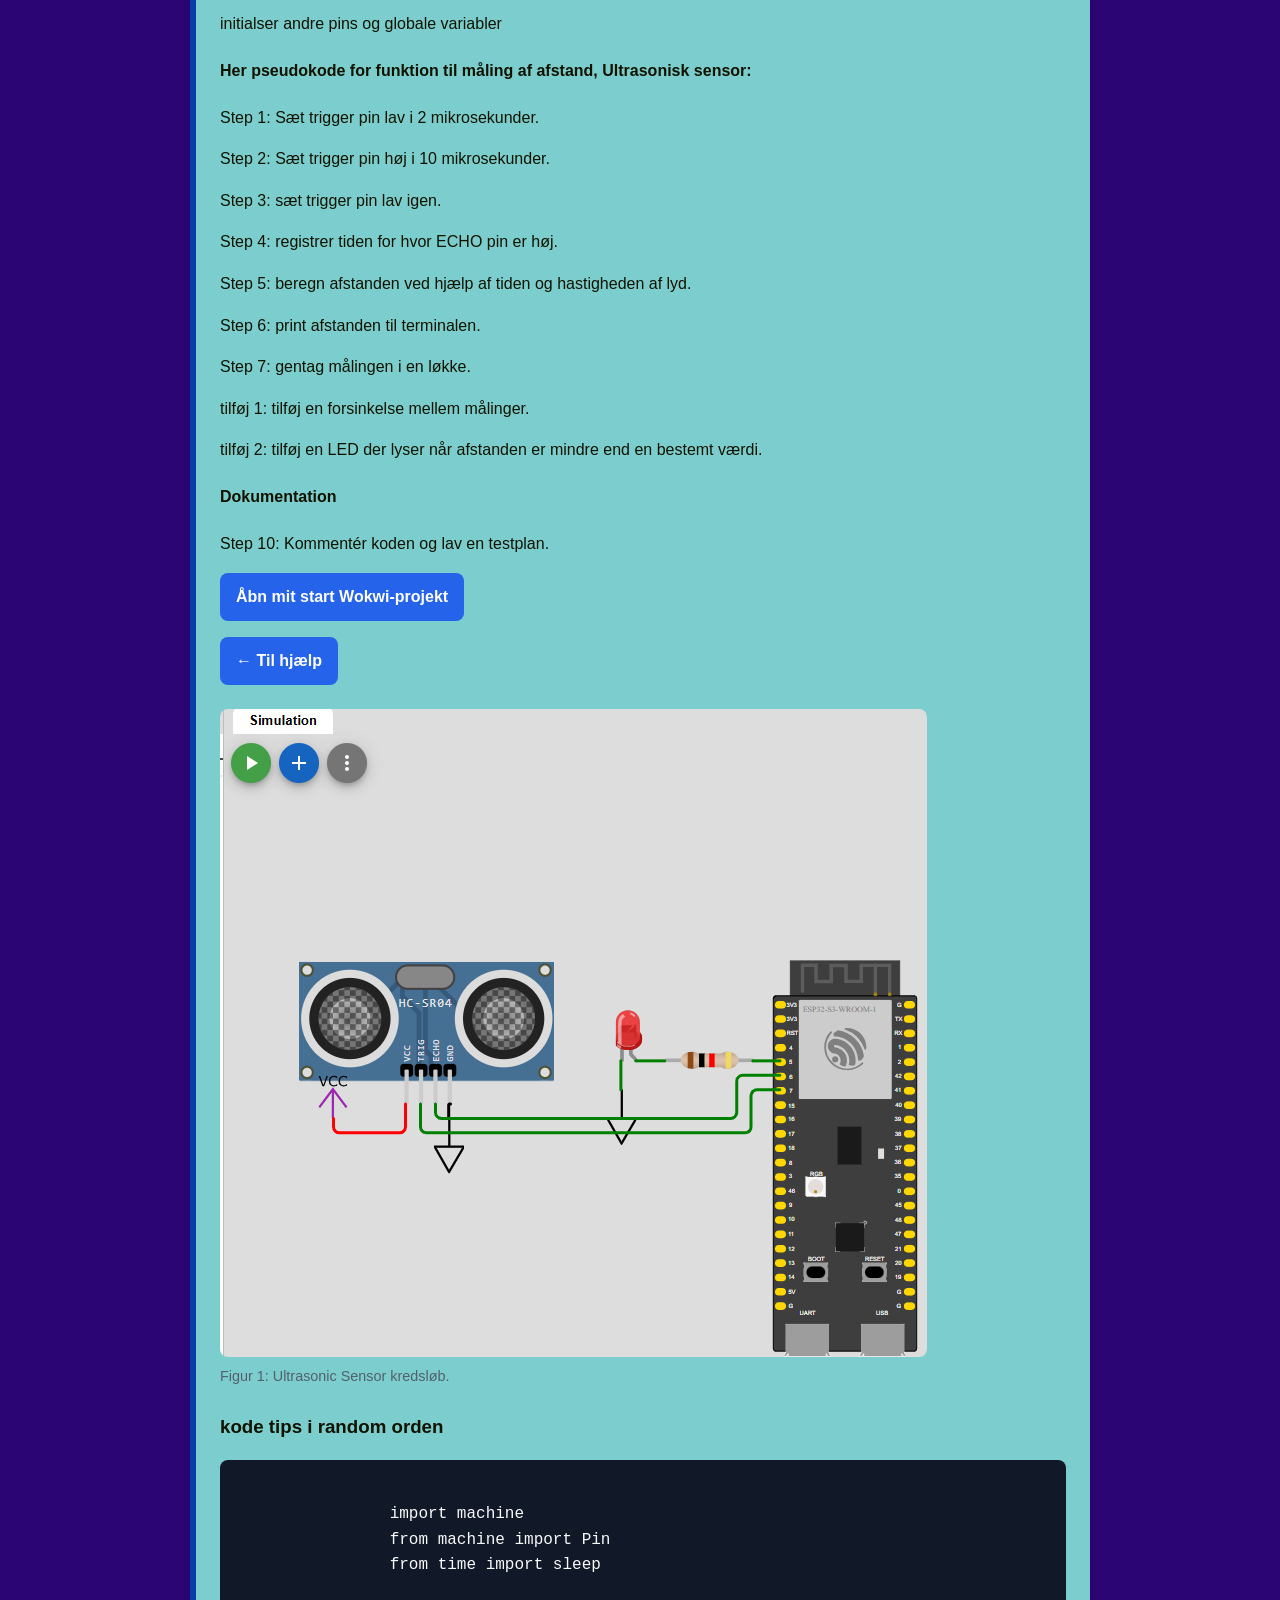
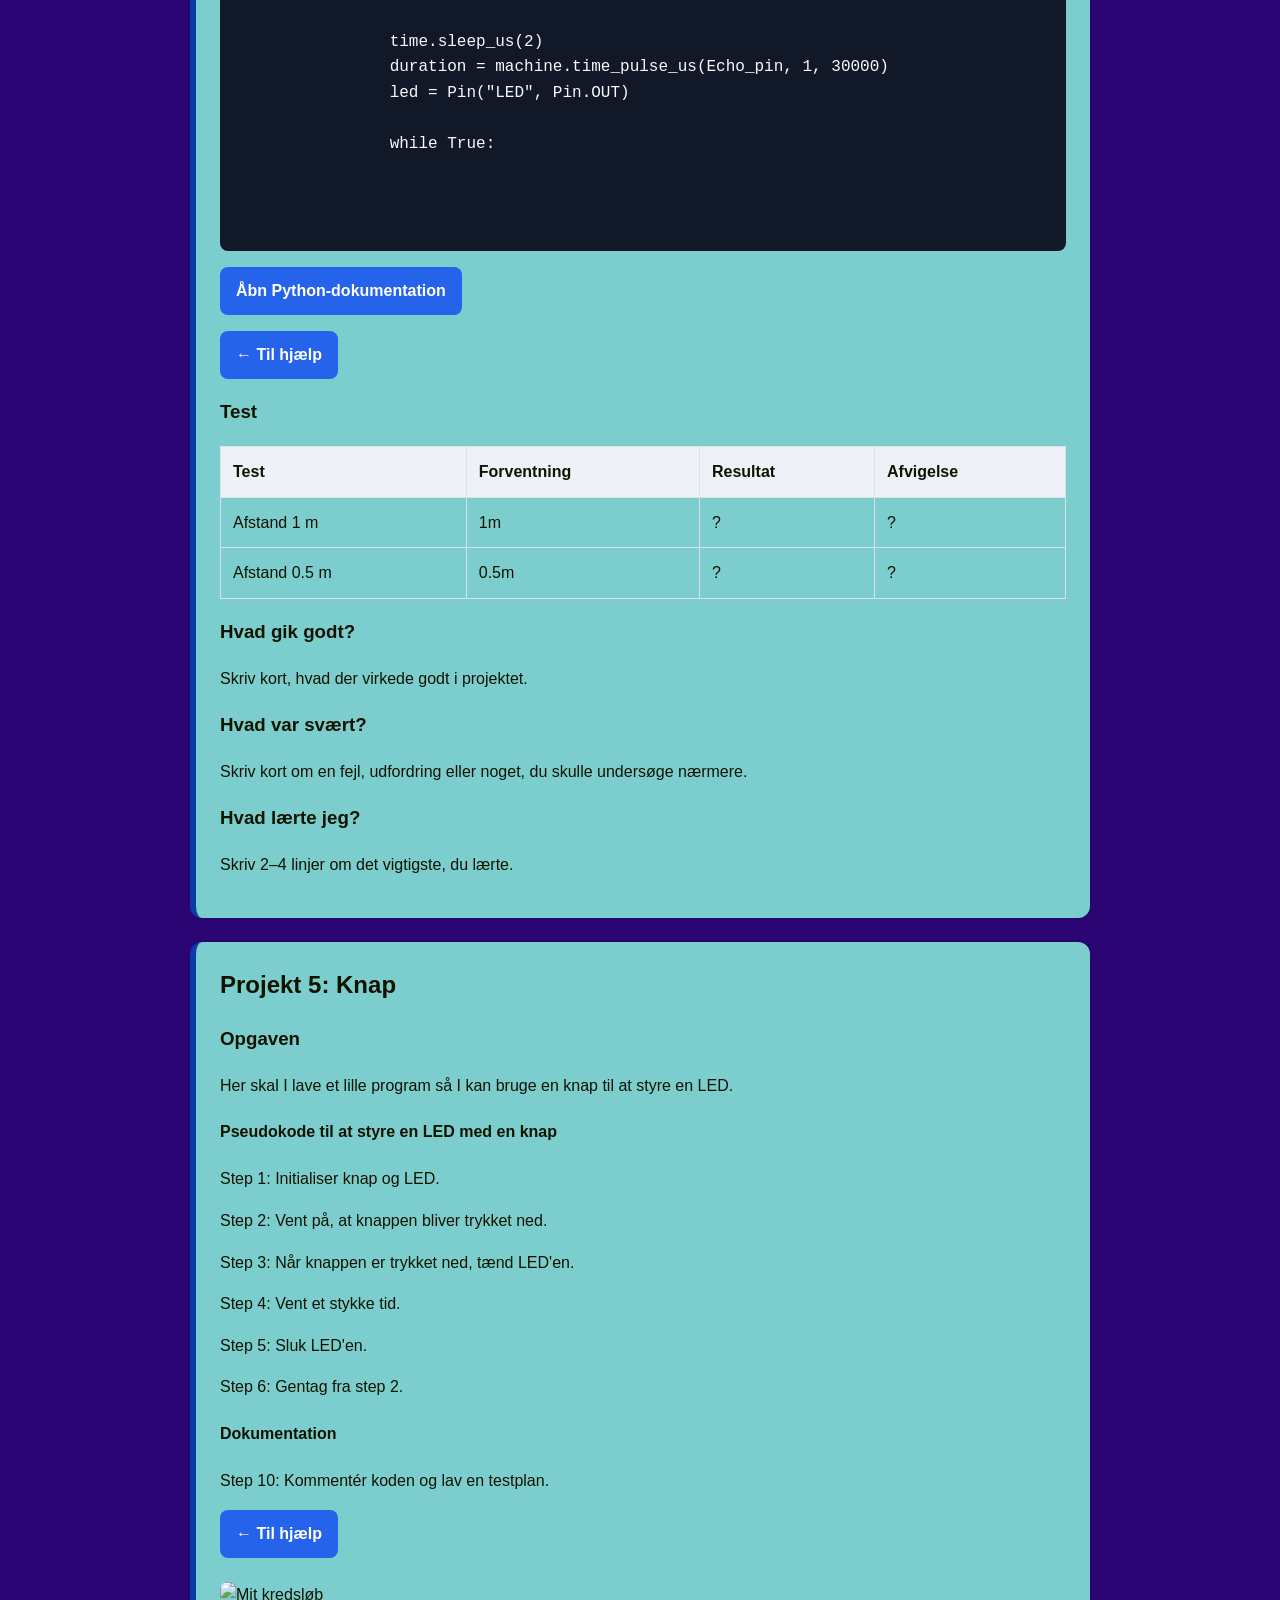
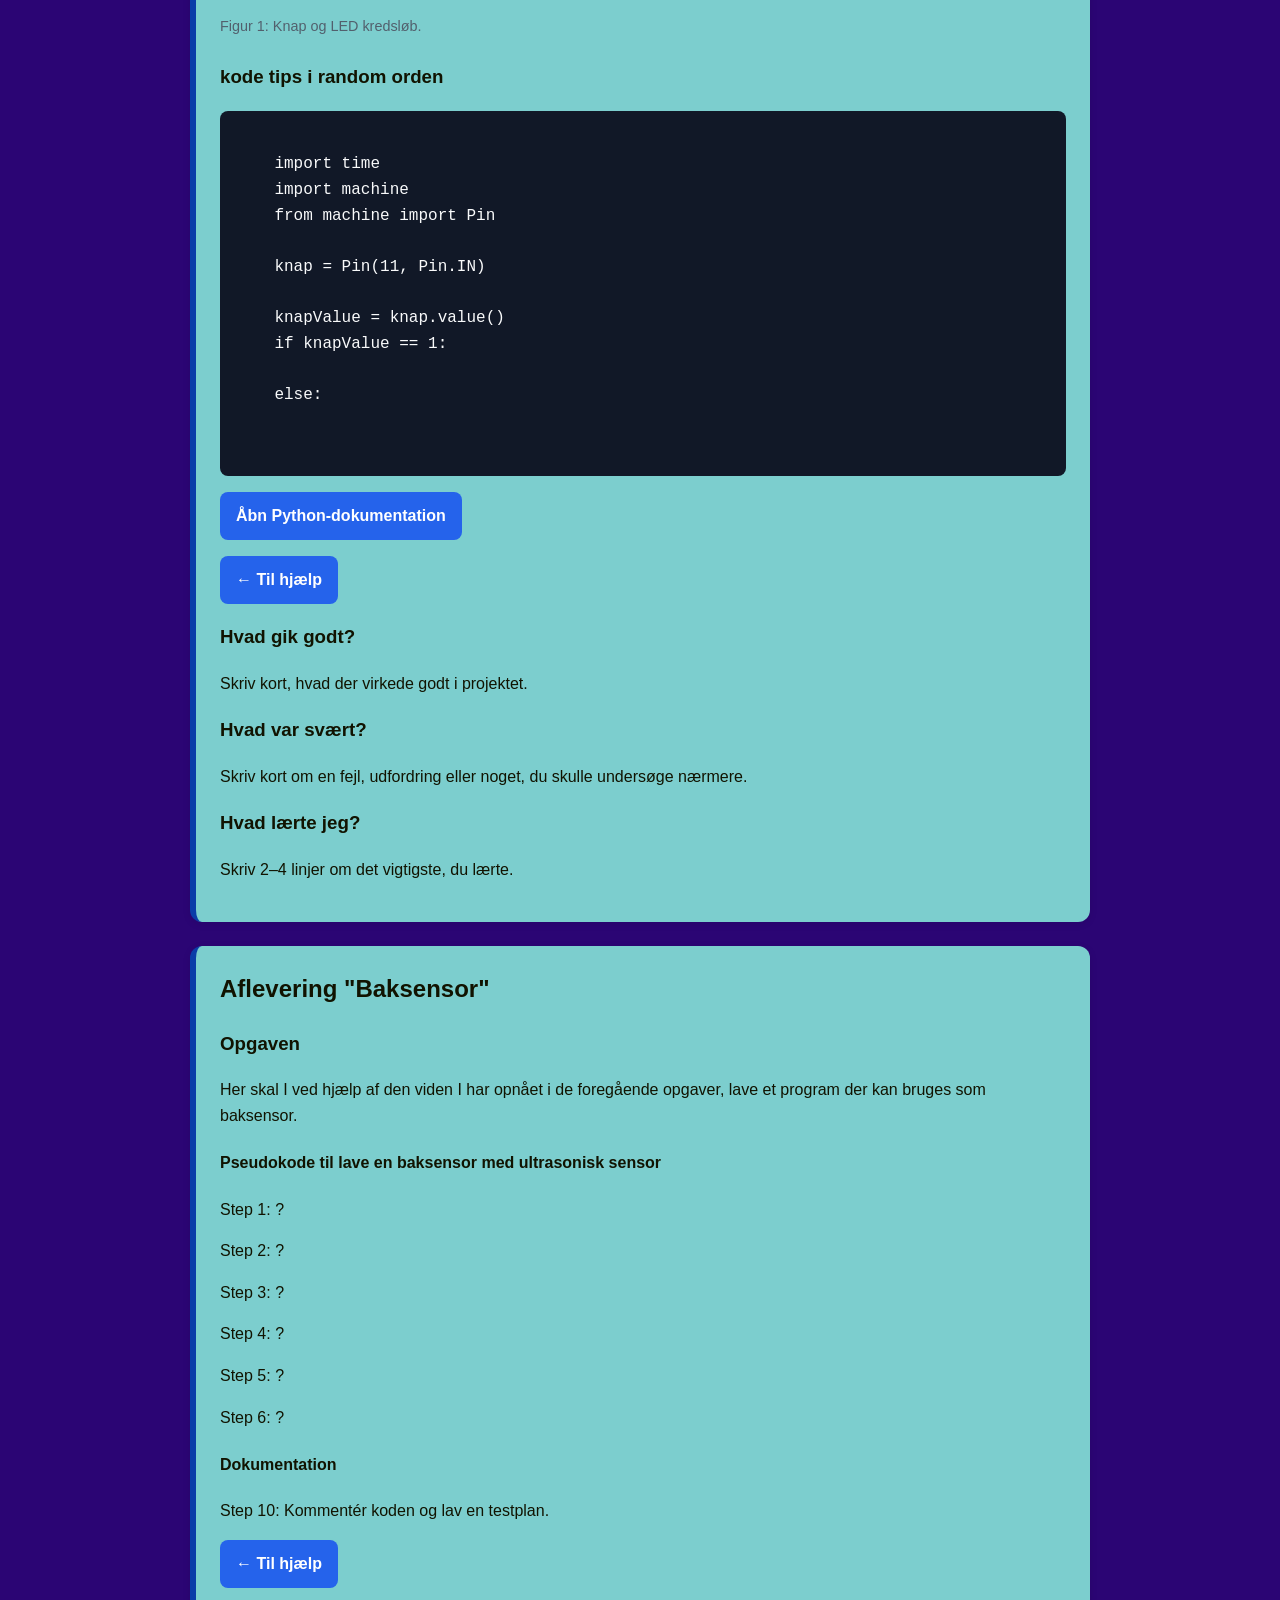
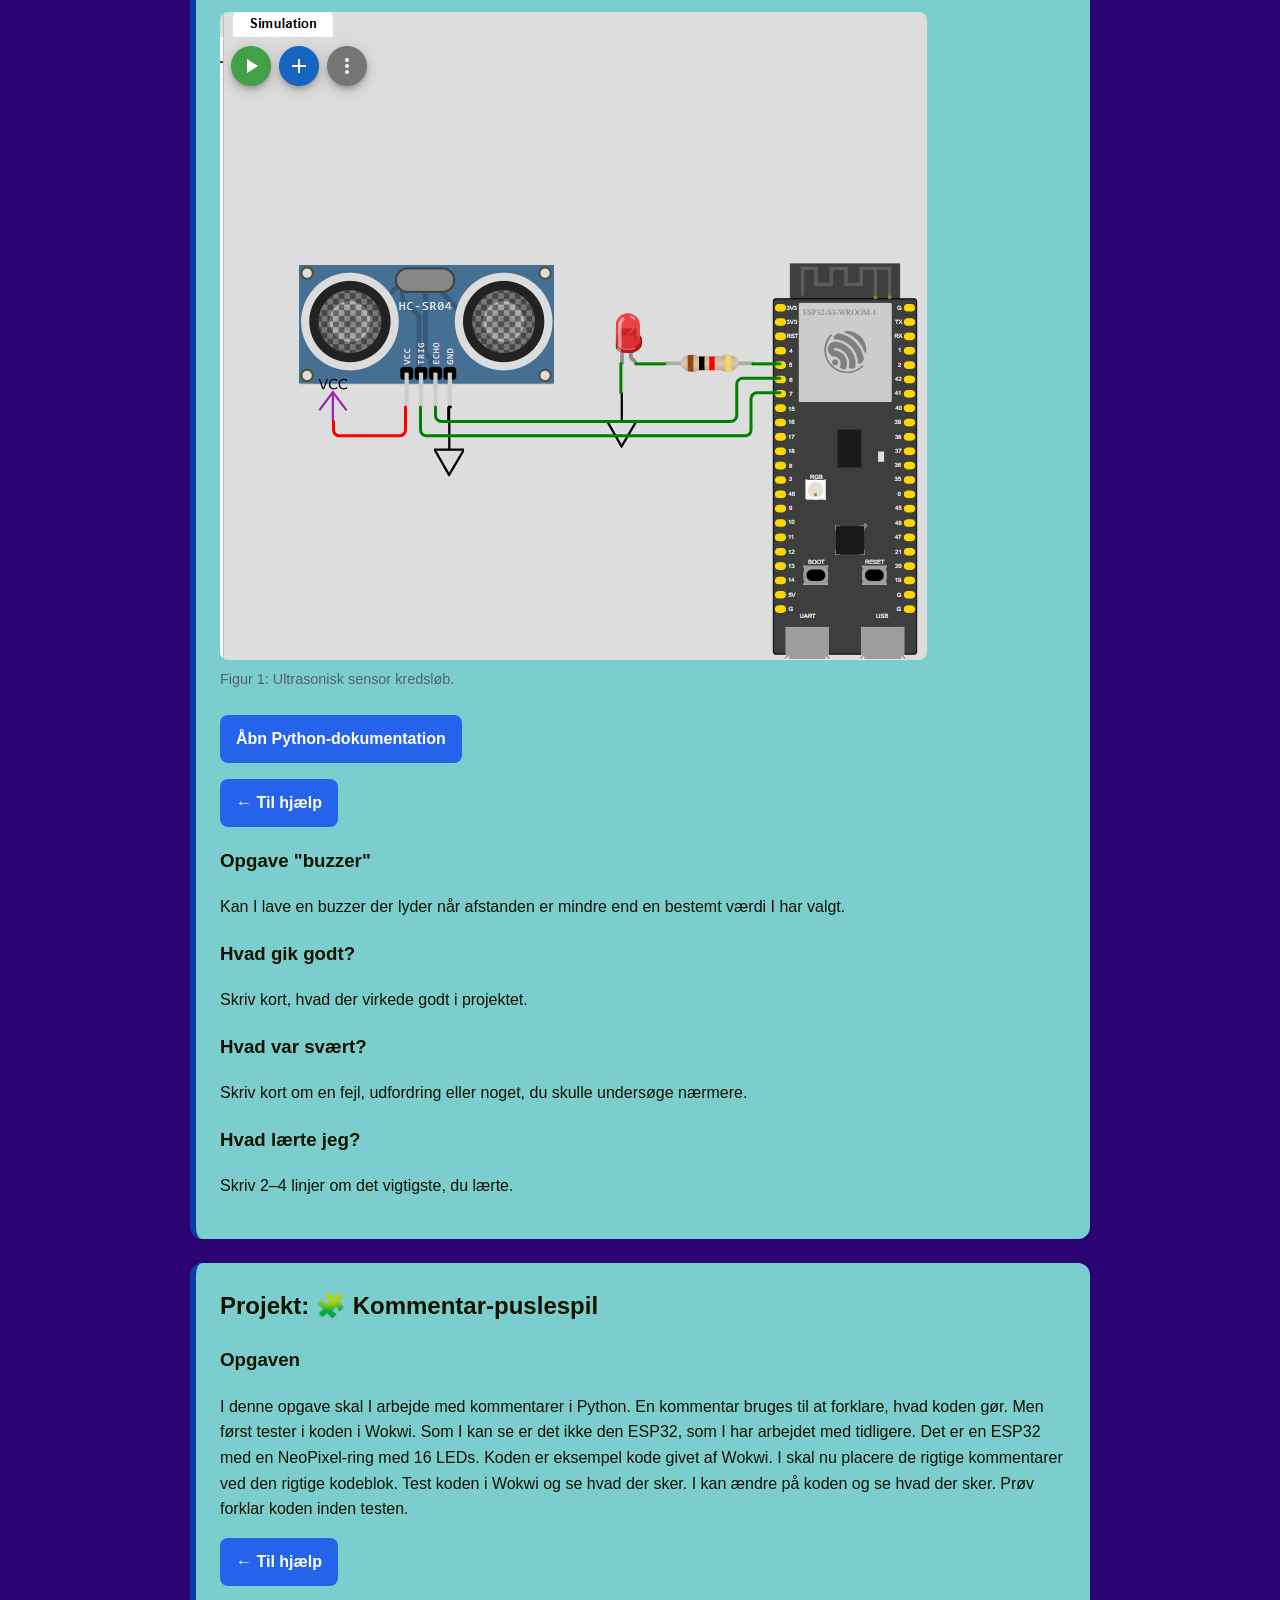
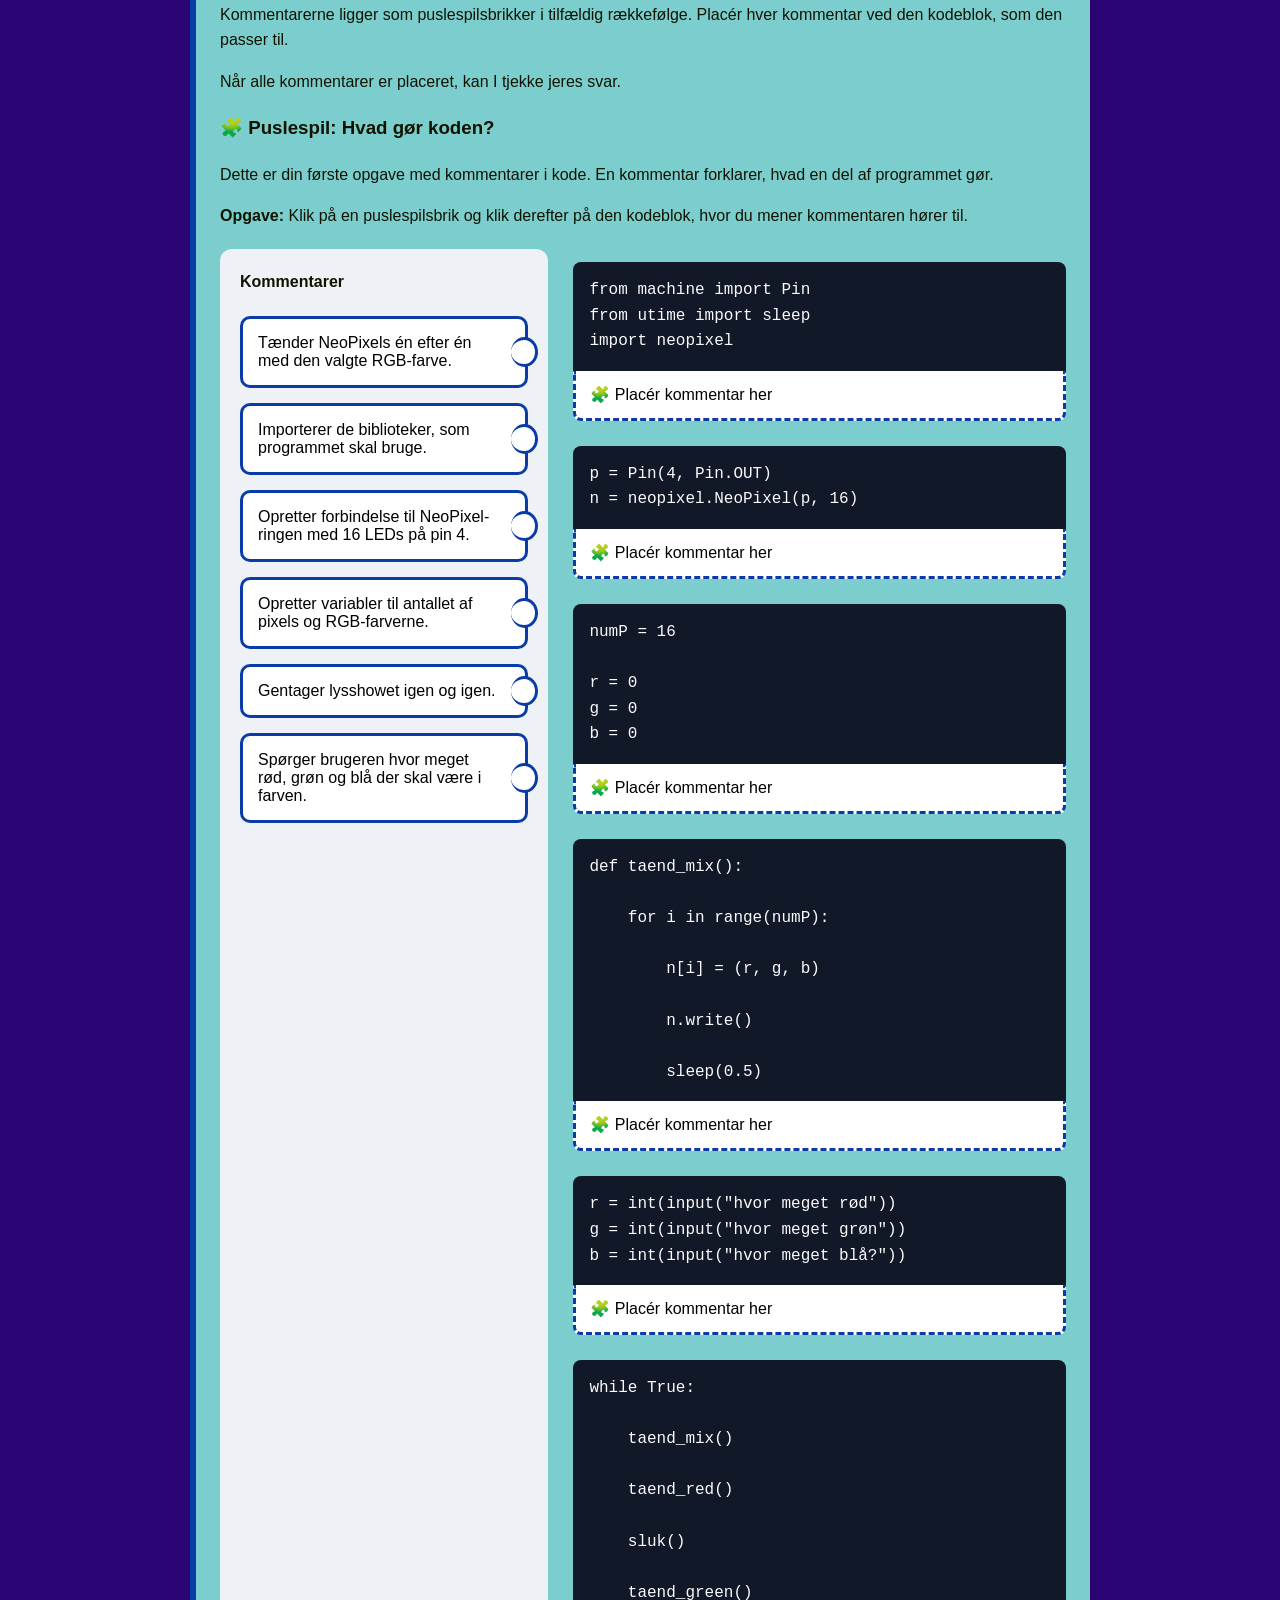
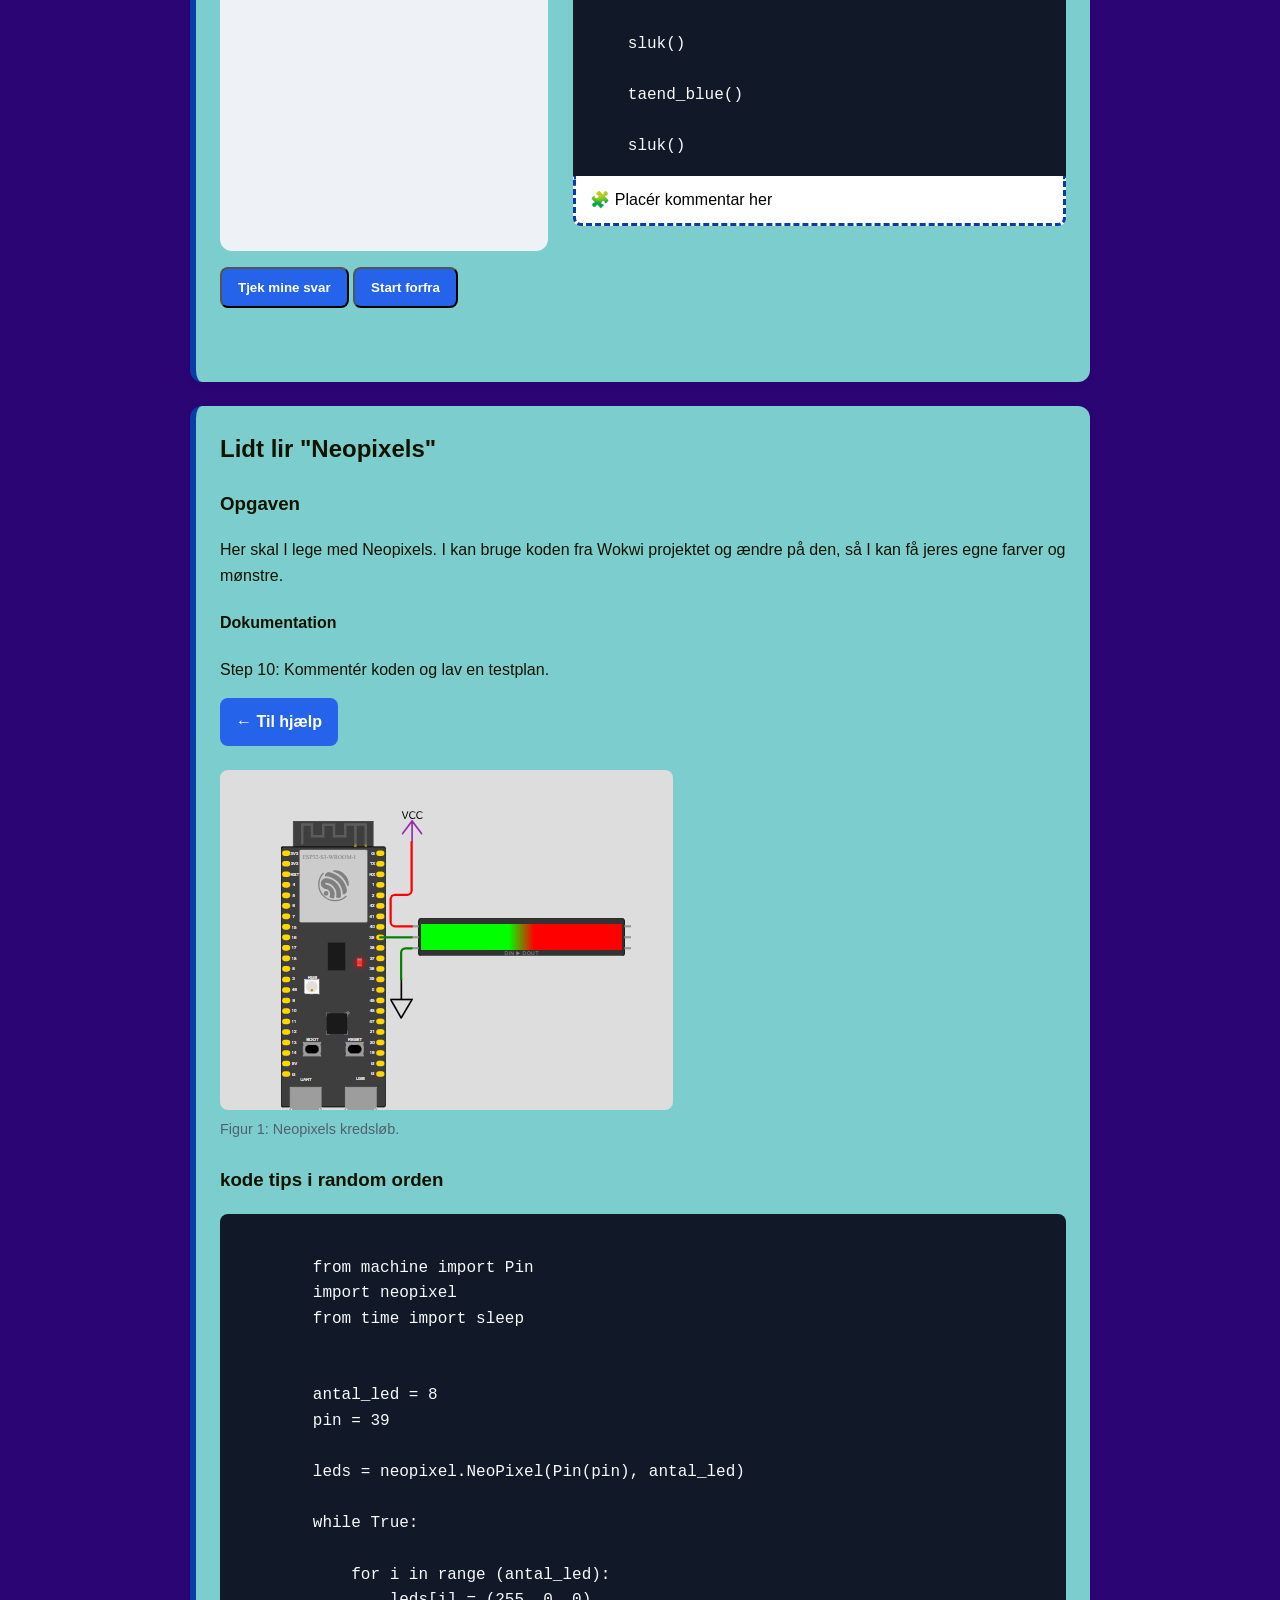
==== commit deb5c200: "pseudoV2" ====
--- a/index.html
+++ b/index.html
@@ -558,10 +558,13 @@
                 <p>initialiser trigger og echo pins----------- trig_pin = Pin(7, Pin.OUT)
                                                                 Echo_pin = Pin(6, Pin.IN)</p>
 
-                <p>initialser andrepin og globale variabler</p>
-                
-
-                <p>Step 1: Sæt trigger pin lav i 2 mikrosekunder.</p> 
+                <p>initialser andre pins og globale variabler</p>
+
+
+
+
+
+                <h4>Her pseudokode for funktion til måling af afstand, Ultrasonisk sensor:</h4>
 
 
 
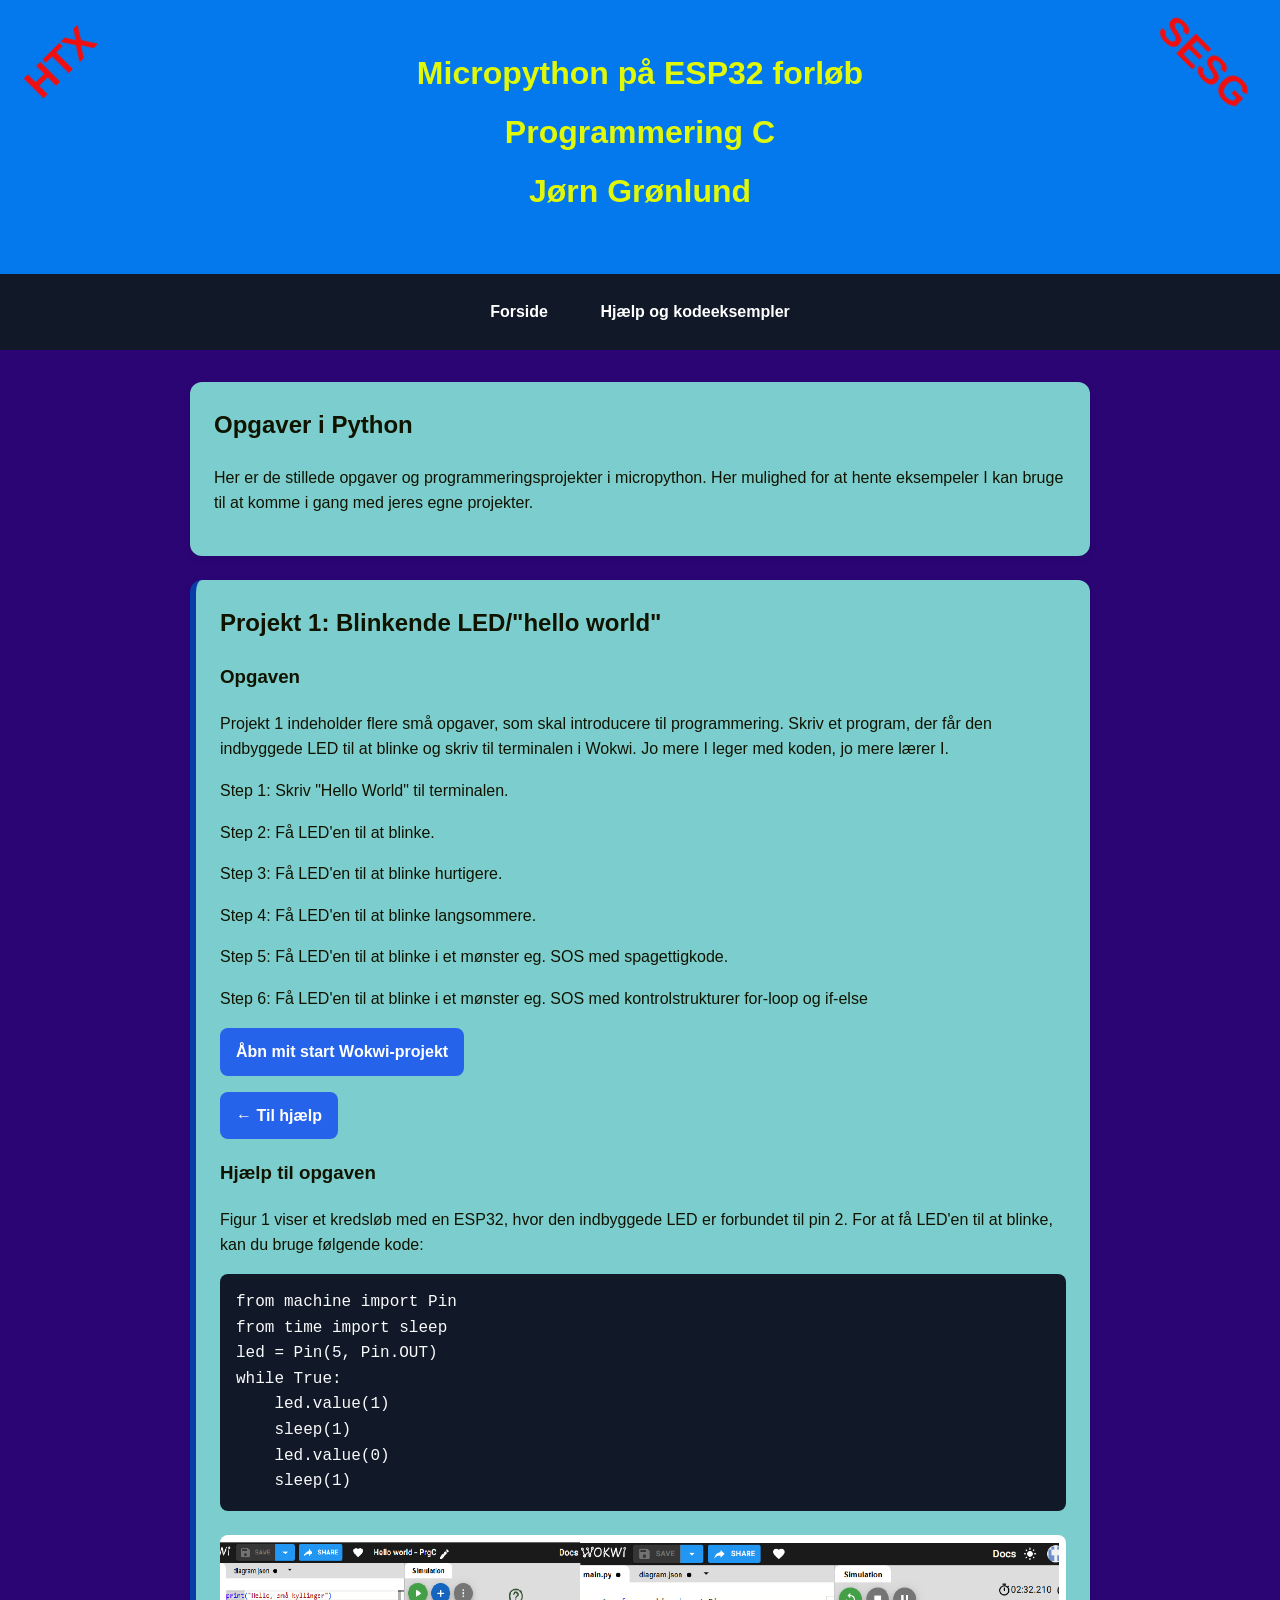
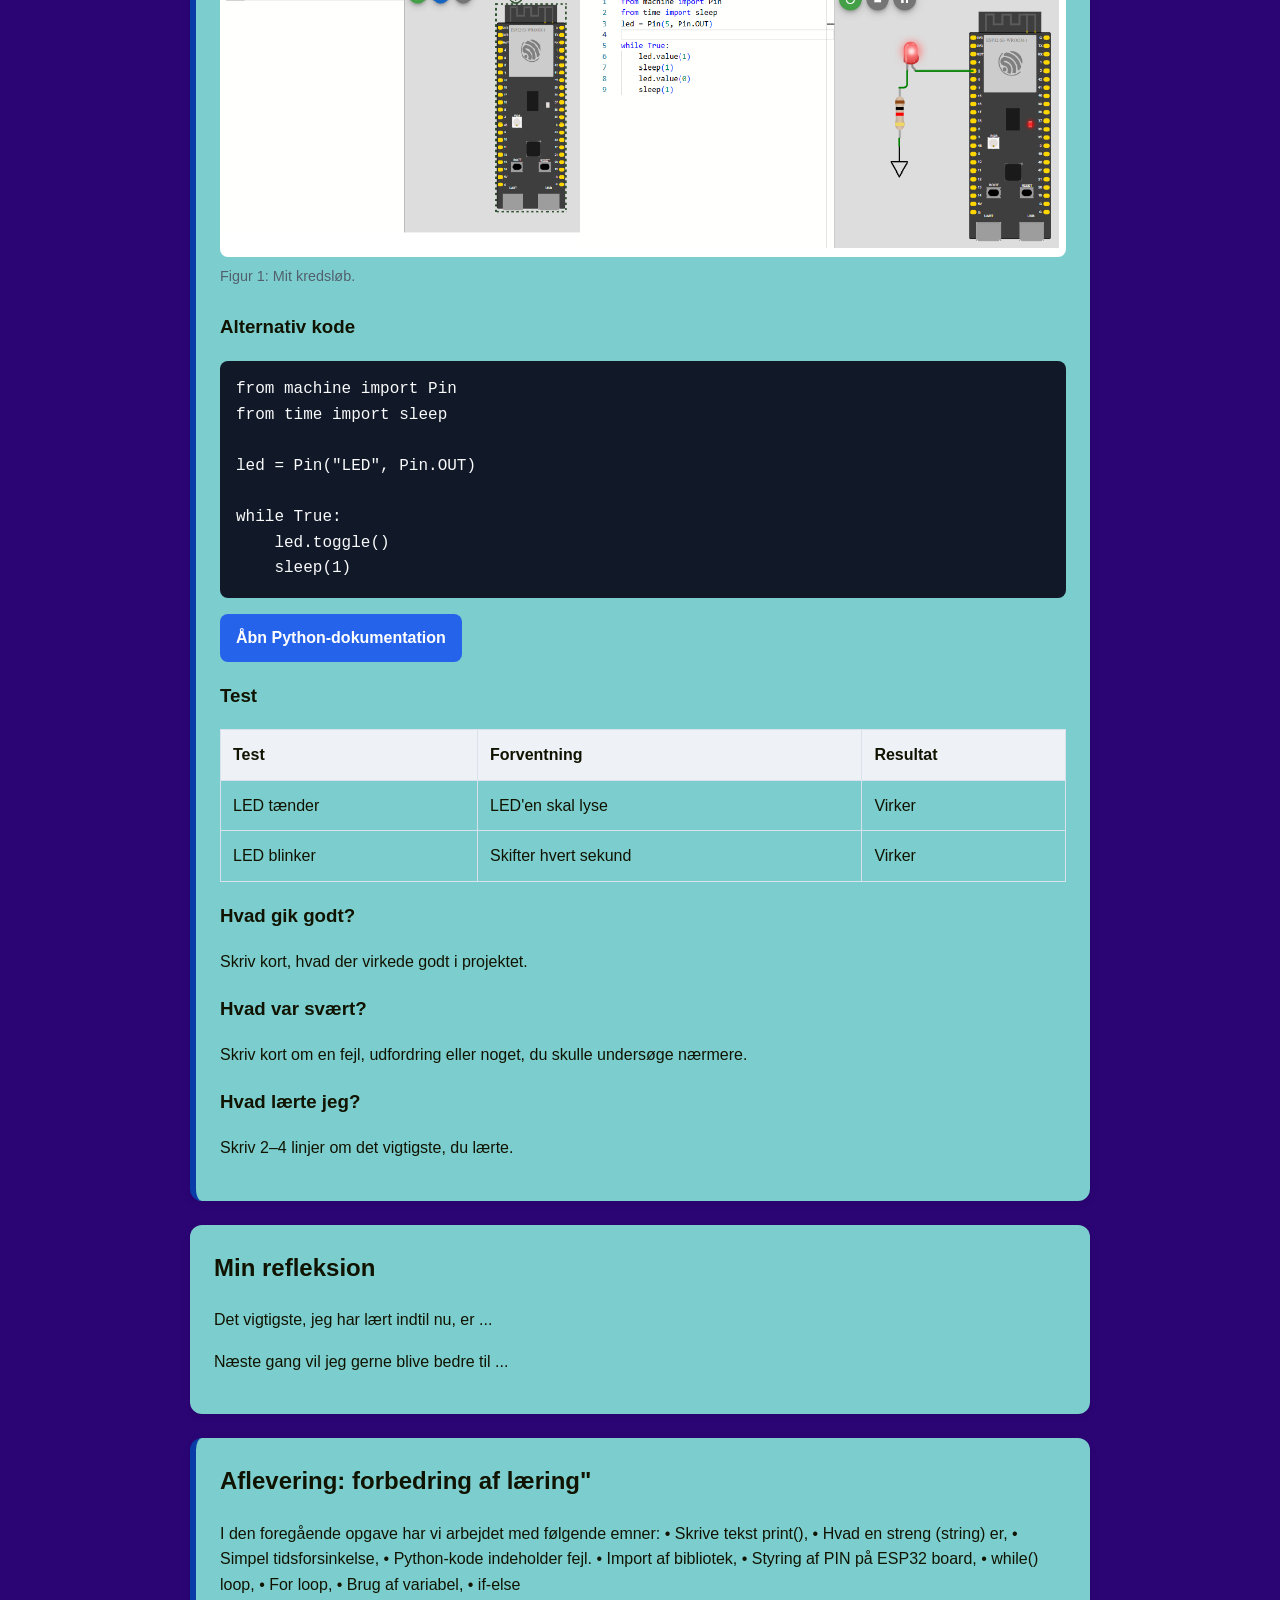
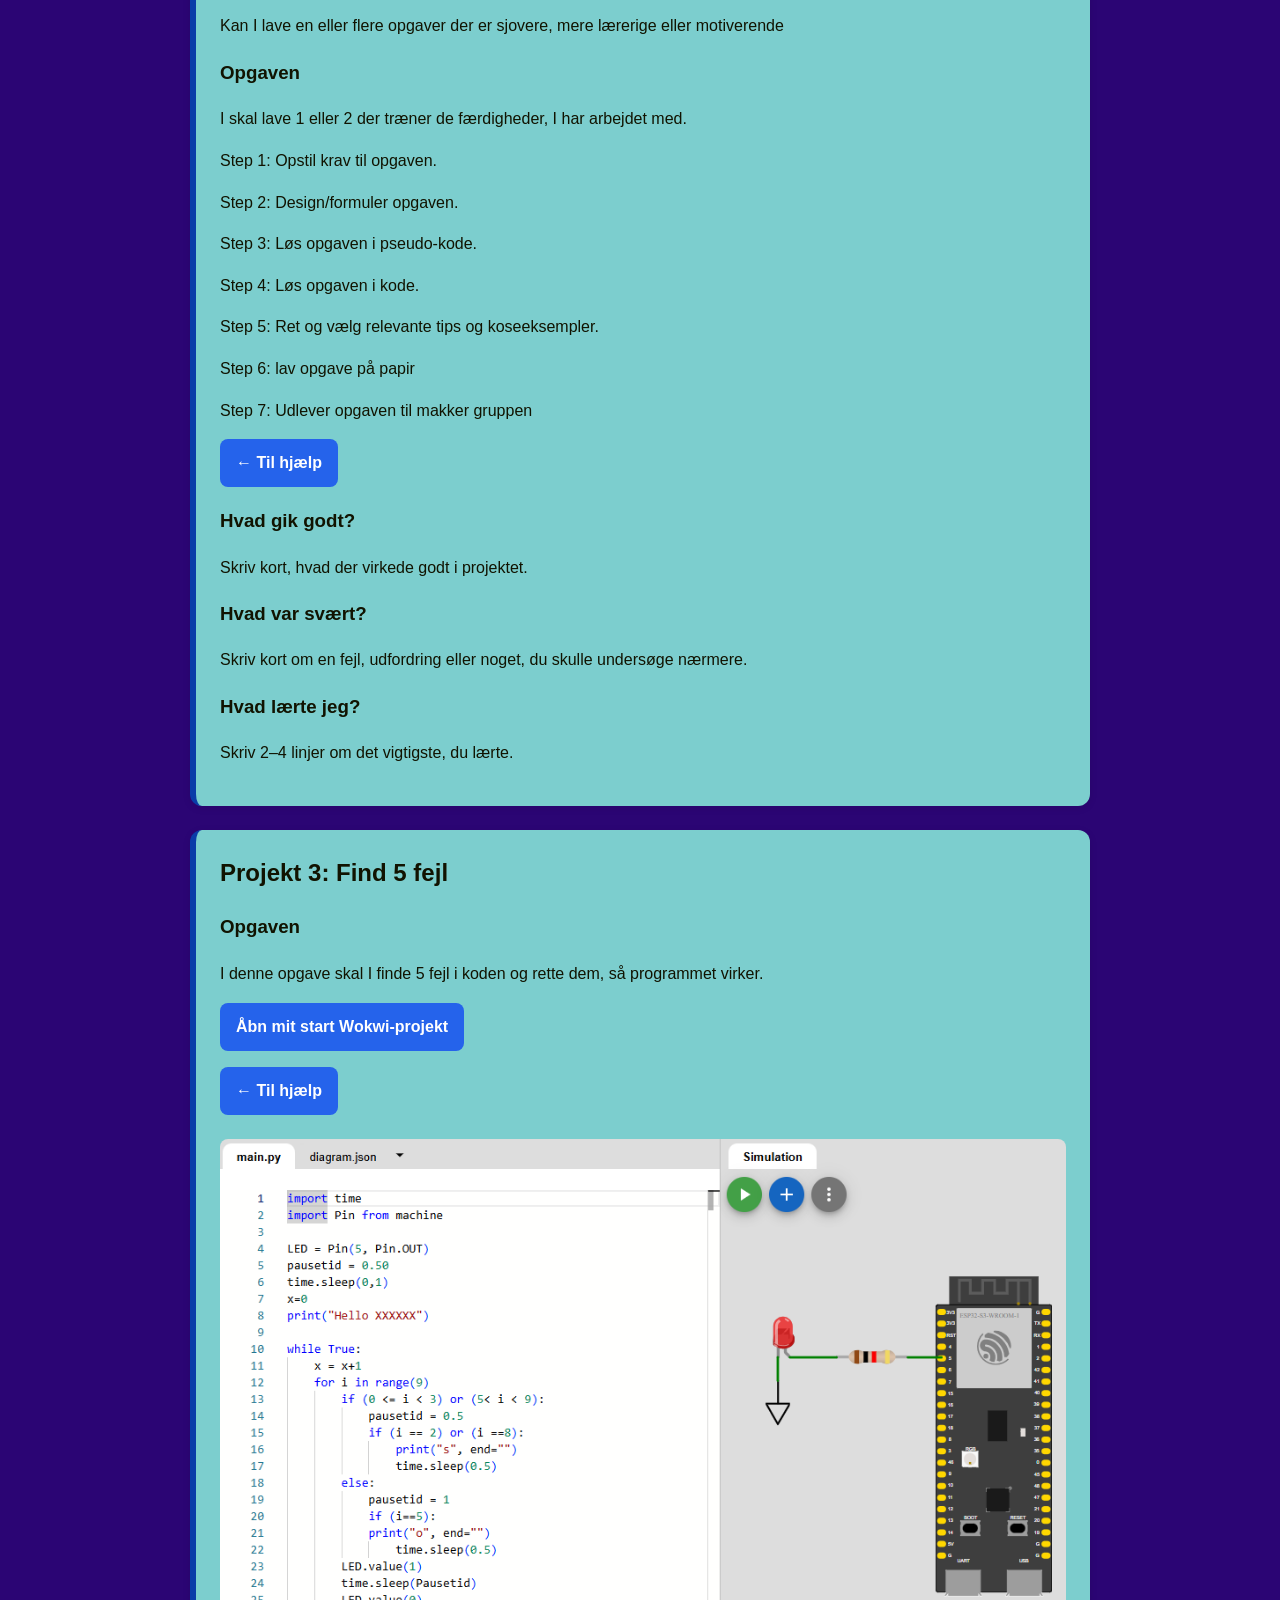
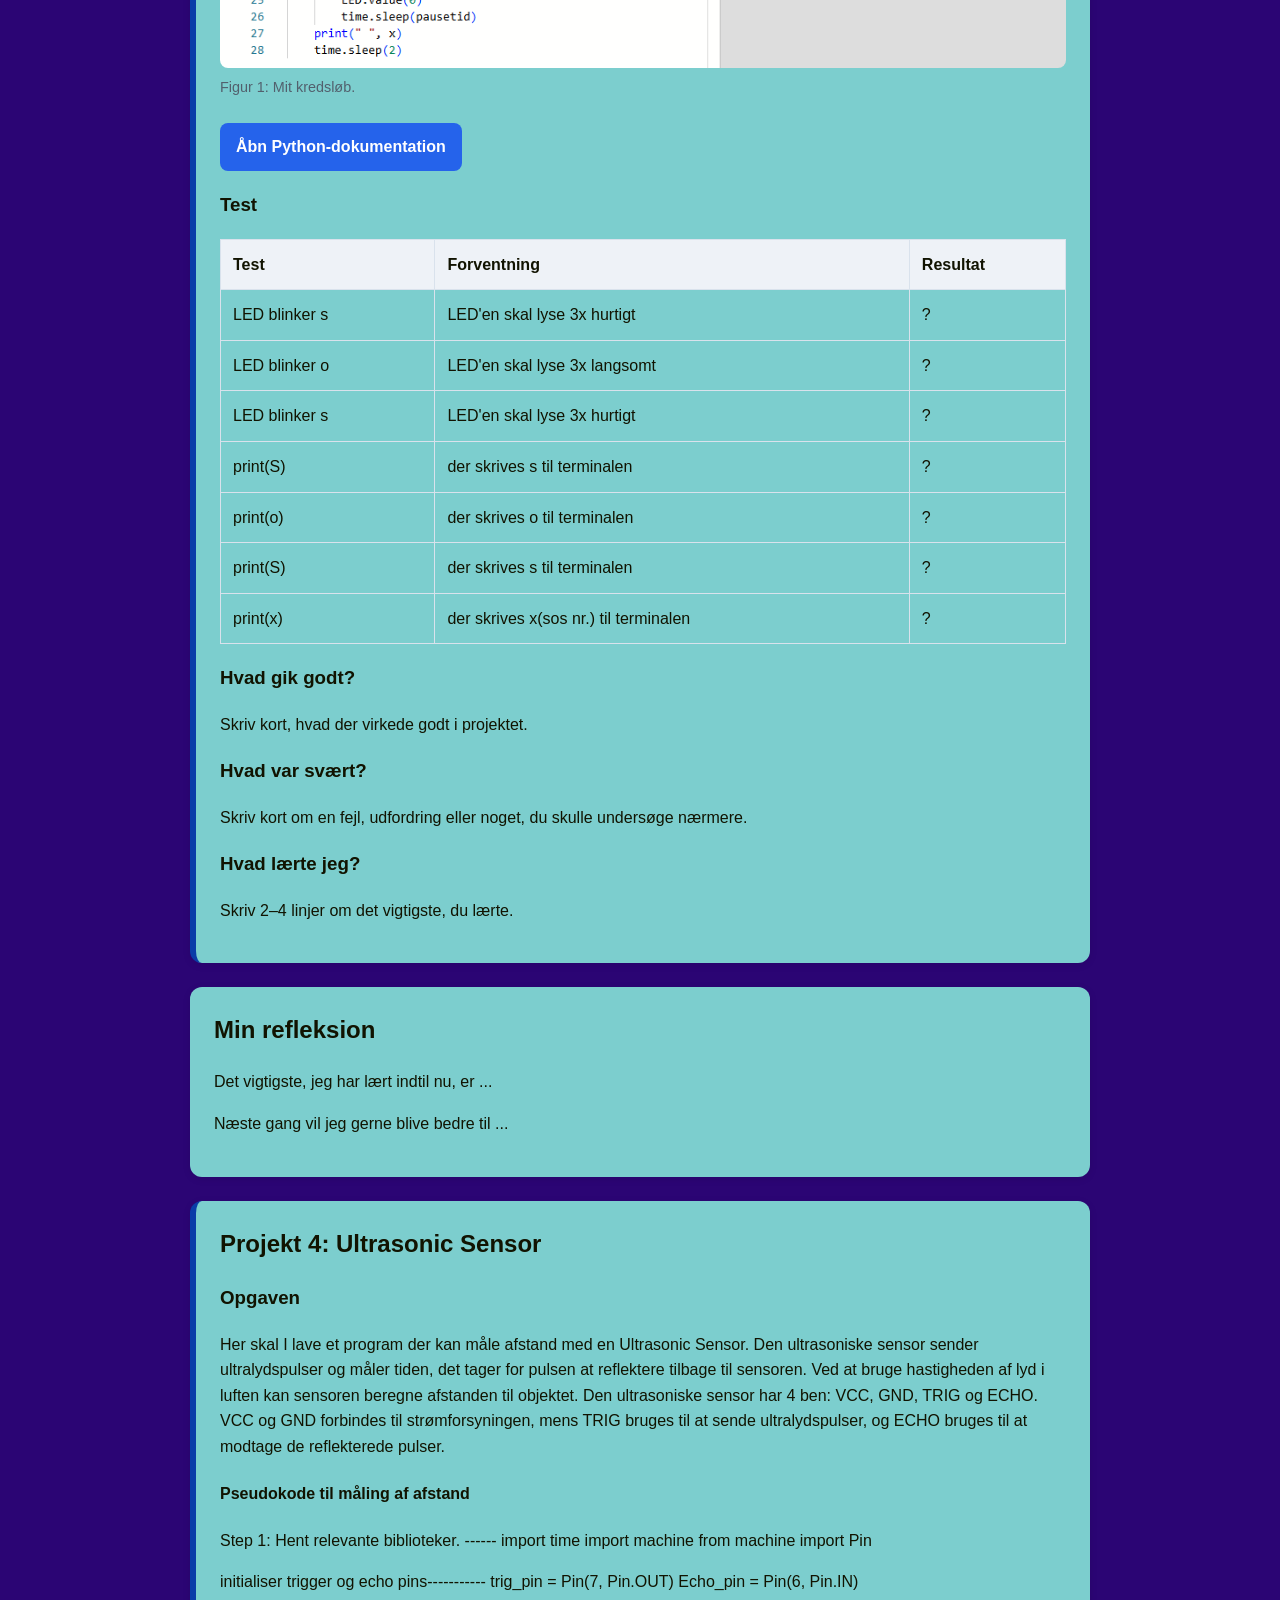
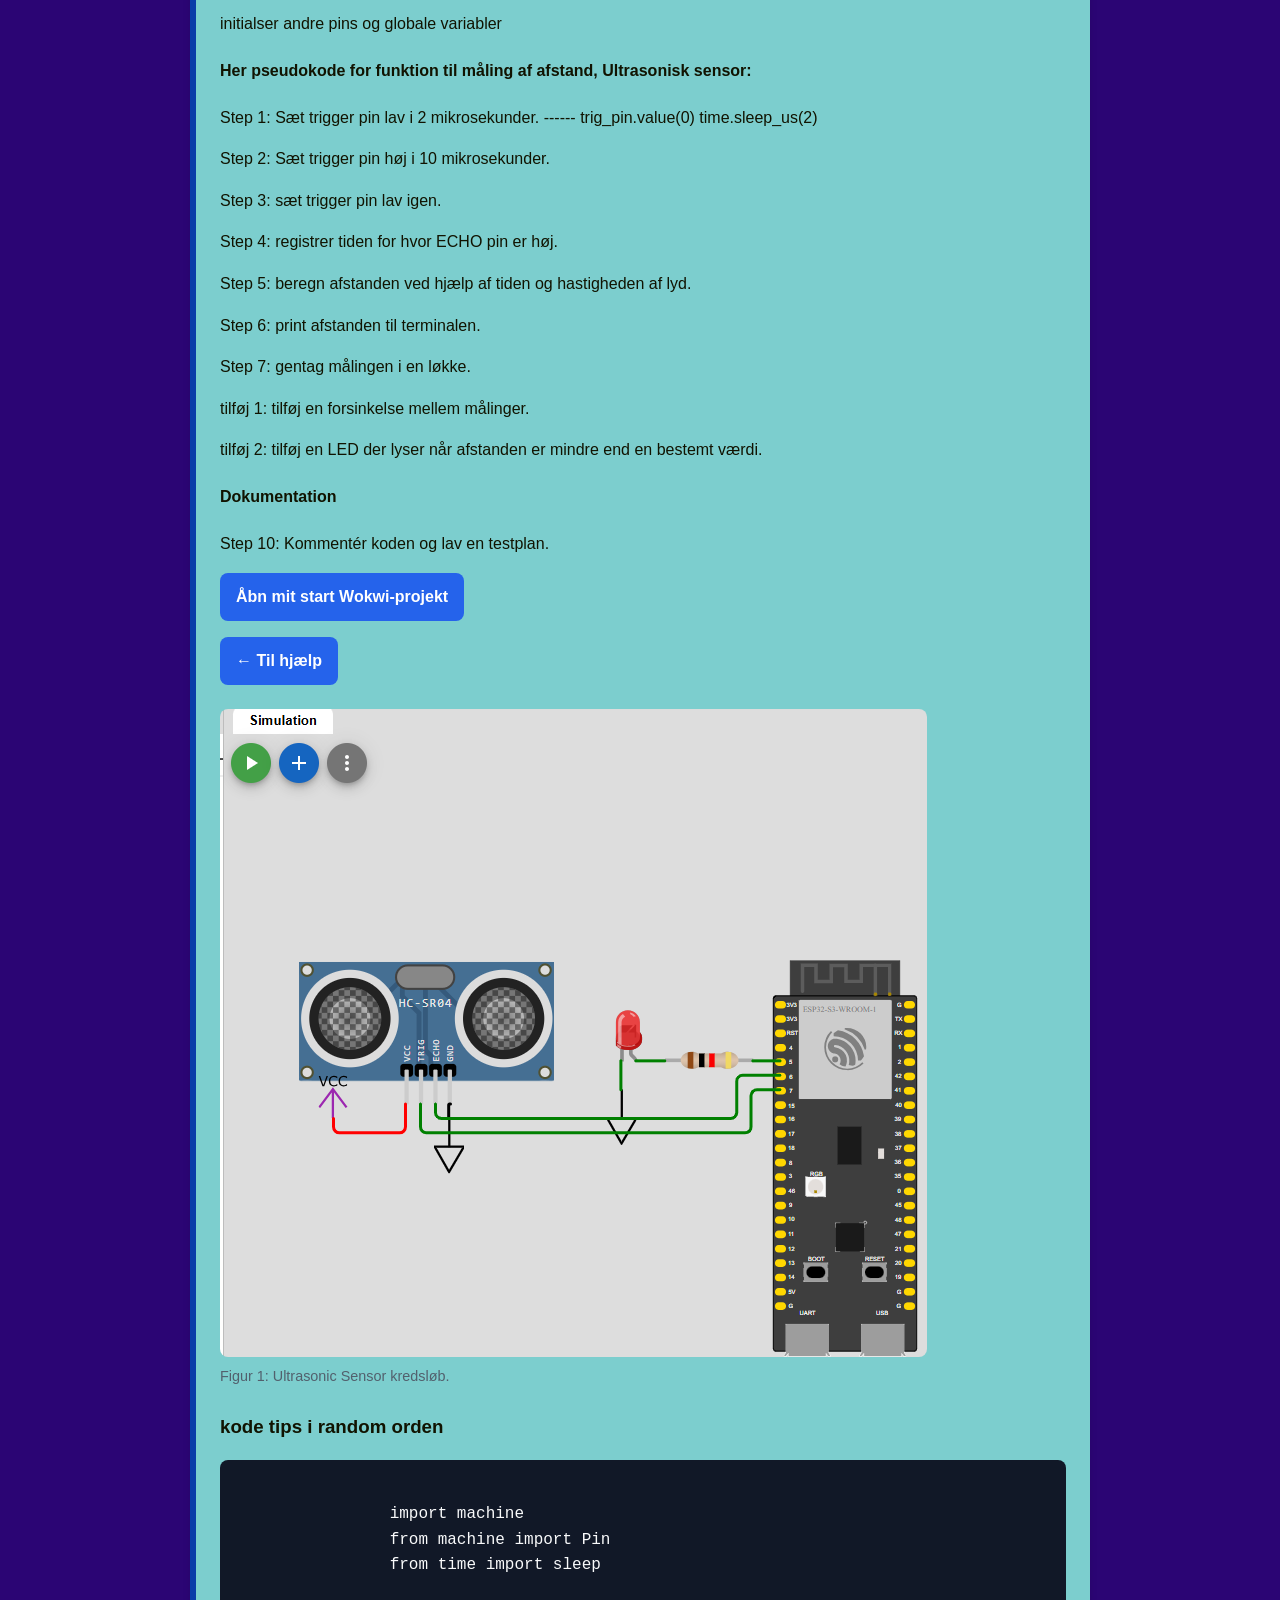
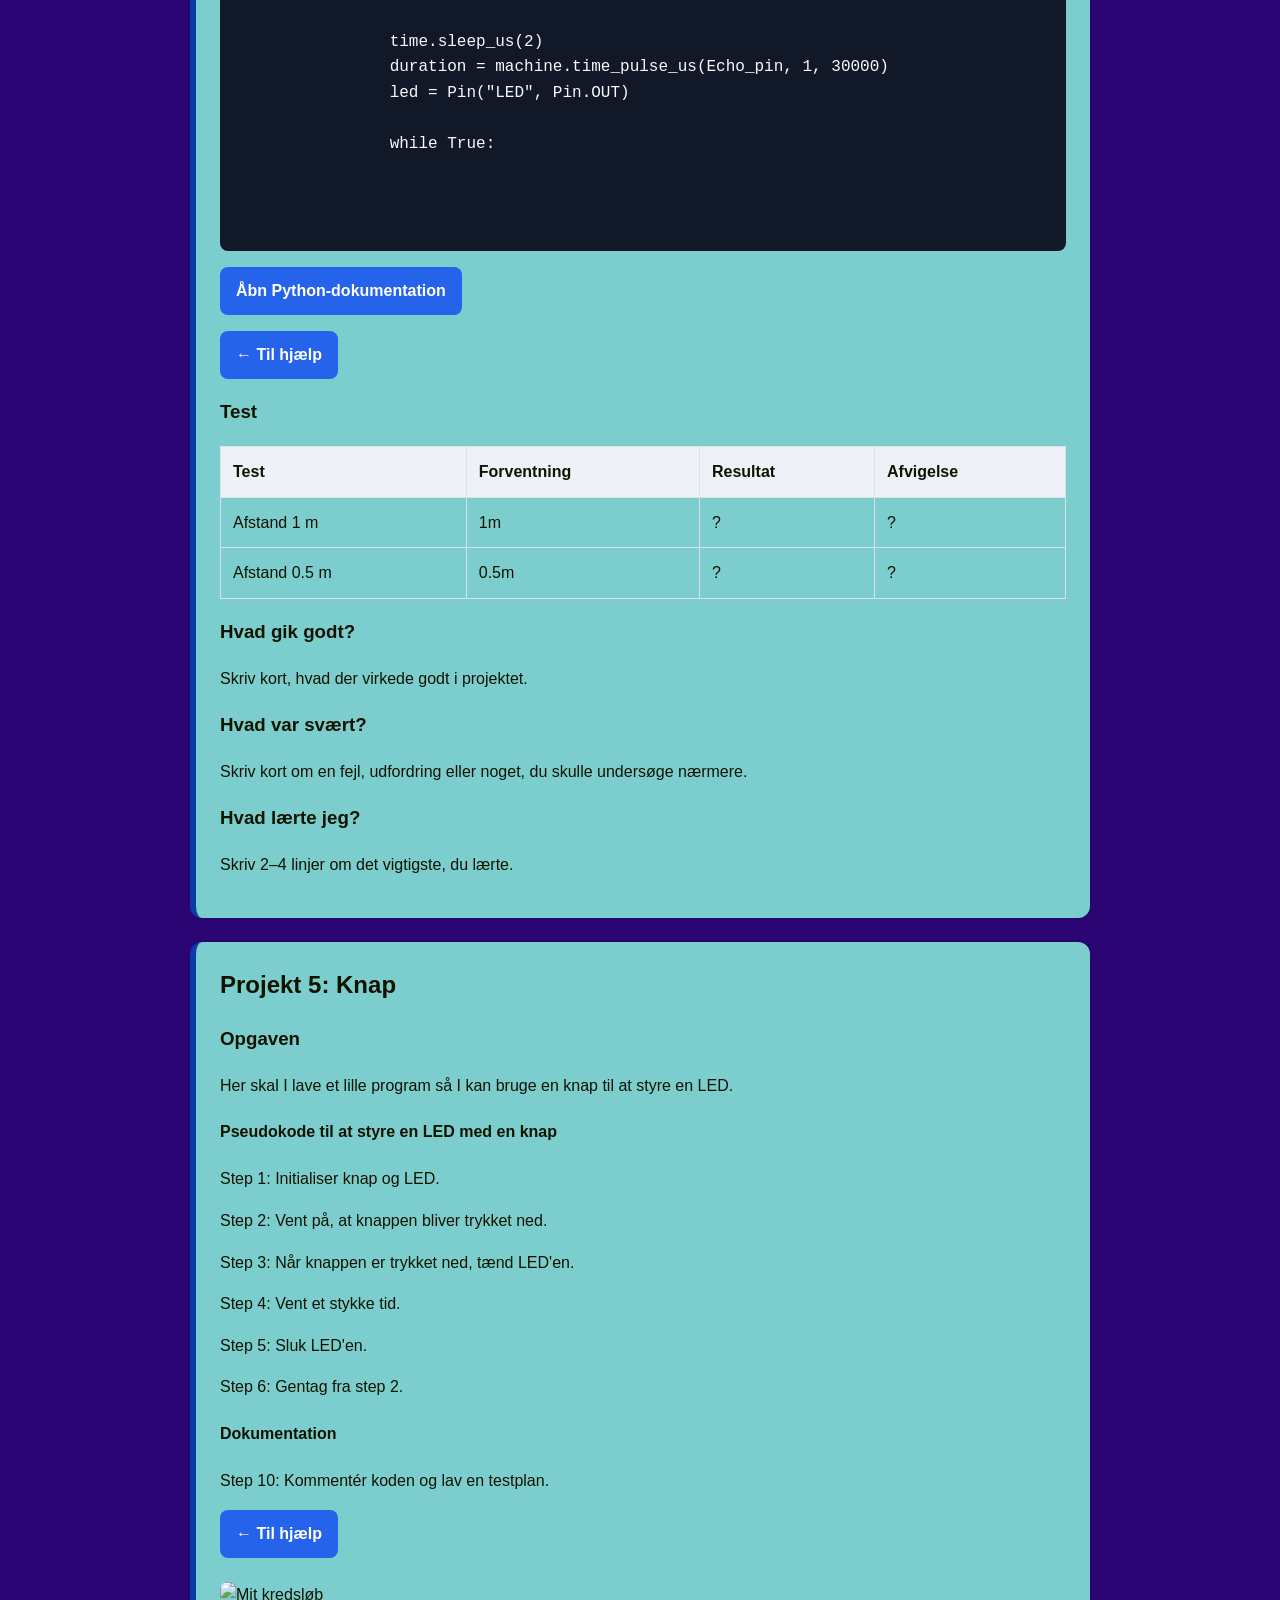
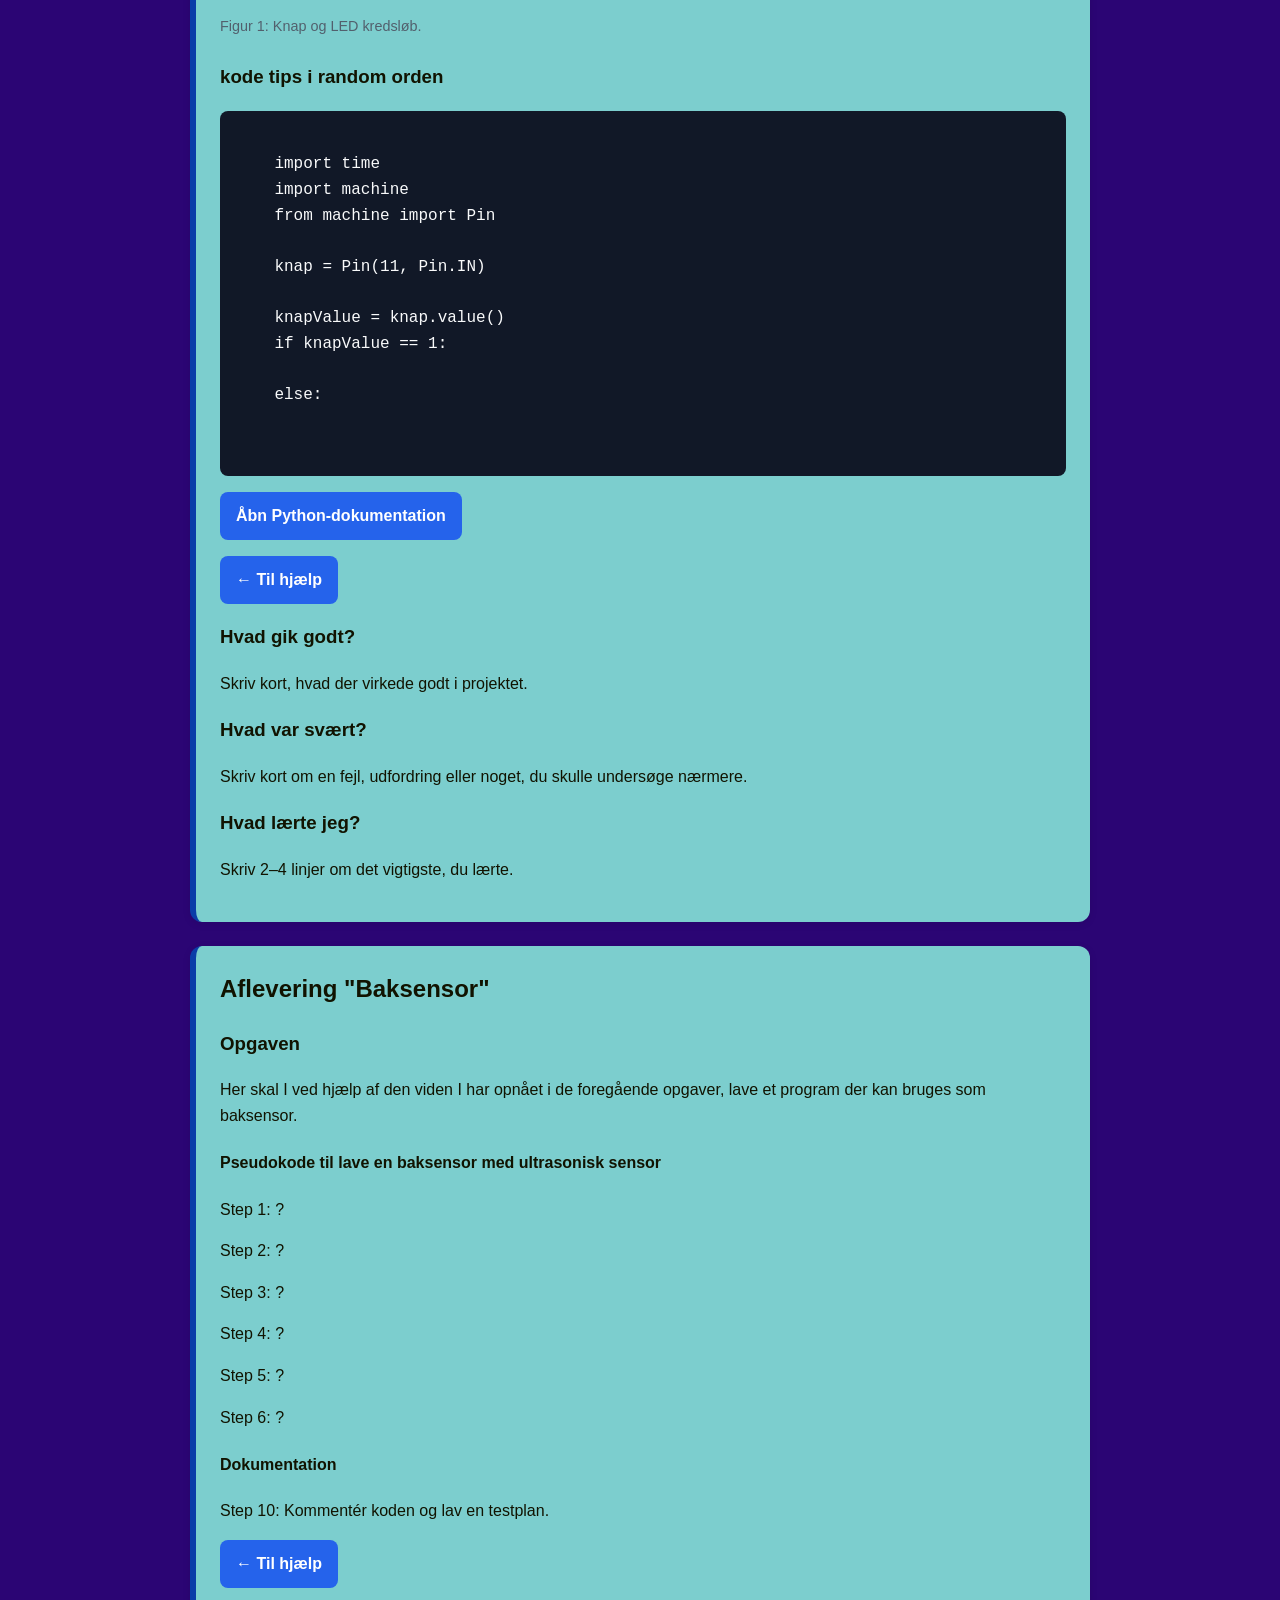
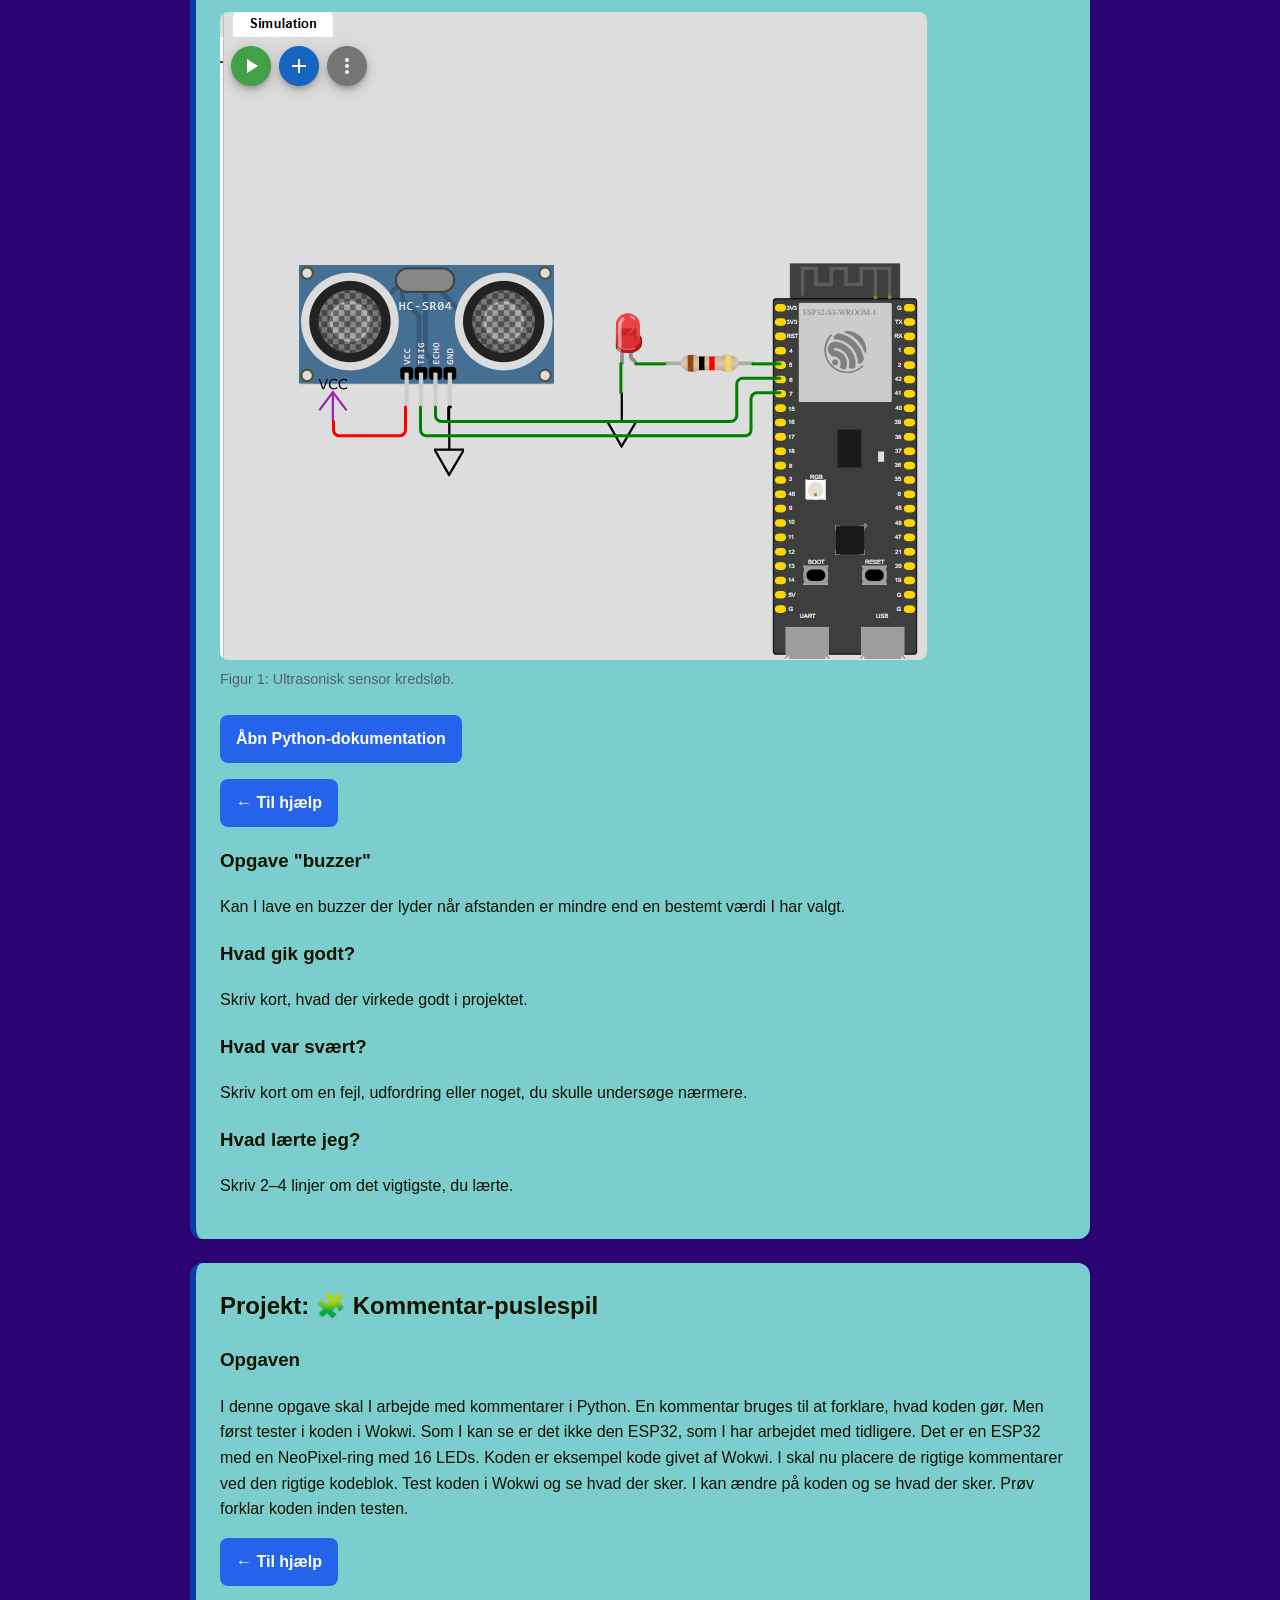
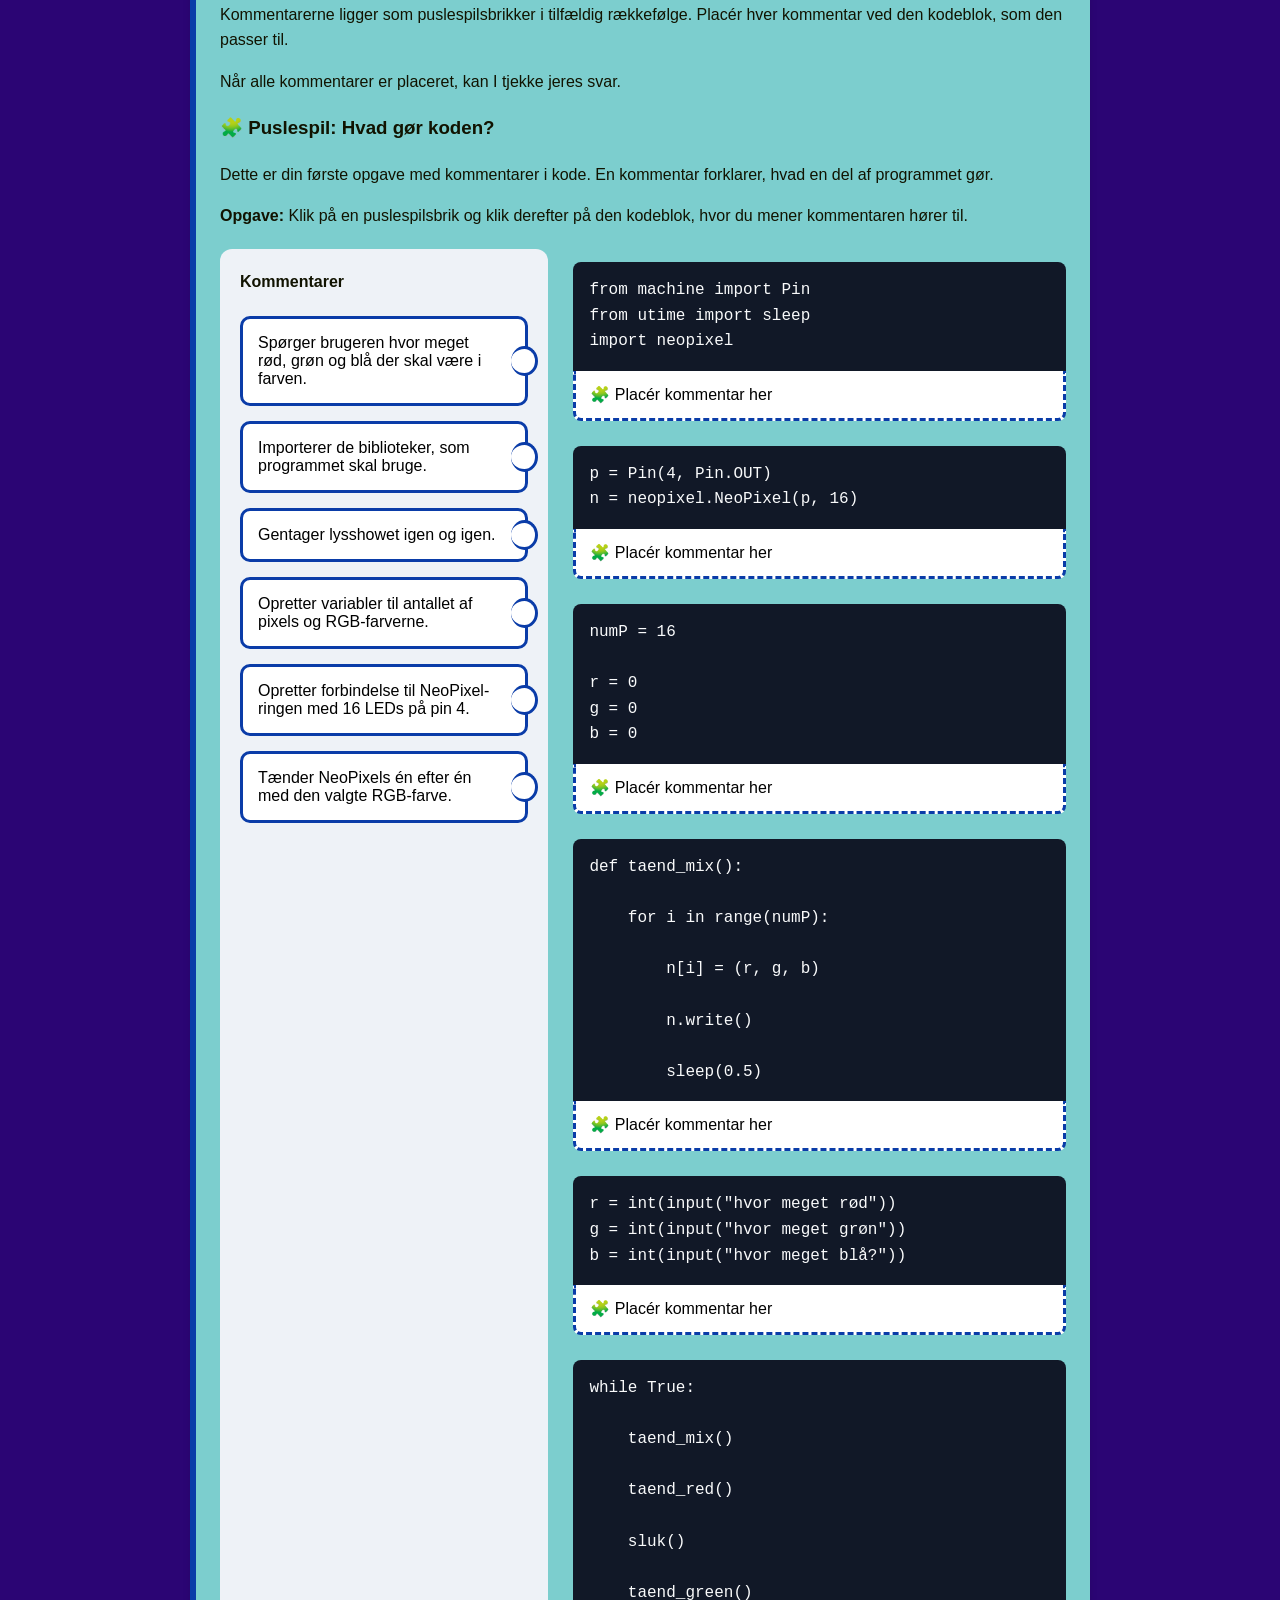
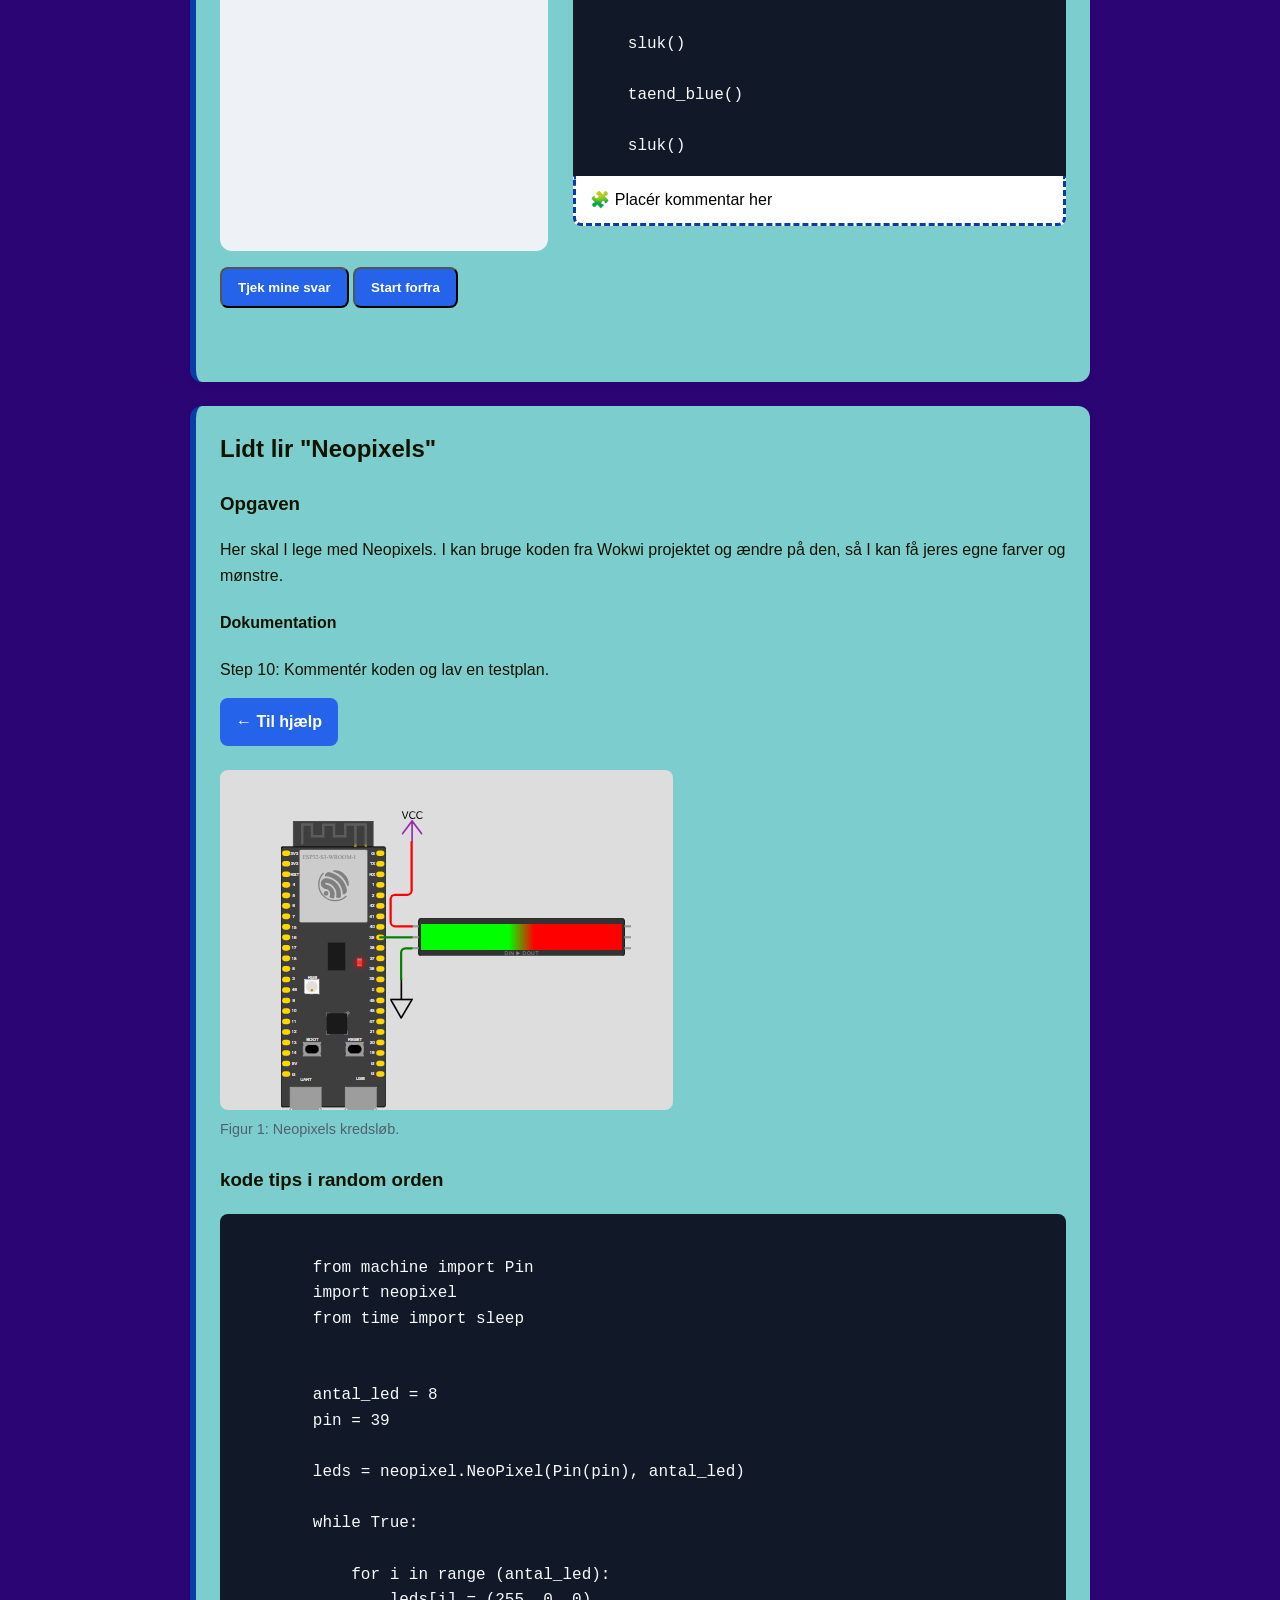
==== commit c59d57a6: "pseudoV3" ====
--- a/index.html
+++ b/index.html
@@ -568,7 +568,9 @@
 
 
 
-                <p>Step 1: Sæt trigger pin lav i 2 mikrosekunder.</p> 
+                <p>Step 1: Sæt trigger pin lav i 2 mikrosekunder.  ------ trig_pin.value(0)
+                                                                        time.sleep_us(2)
+                </p> 
                 <p>Step 2: Sæt trigger pin høj i 10 mikrosekunder.</p>
                 <p>Step 3: sæt trigger pin lav igen.</p>
                 <p>Step 4: registrer tiden for hvor ECHO pin er høj.</p>
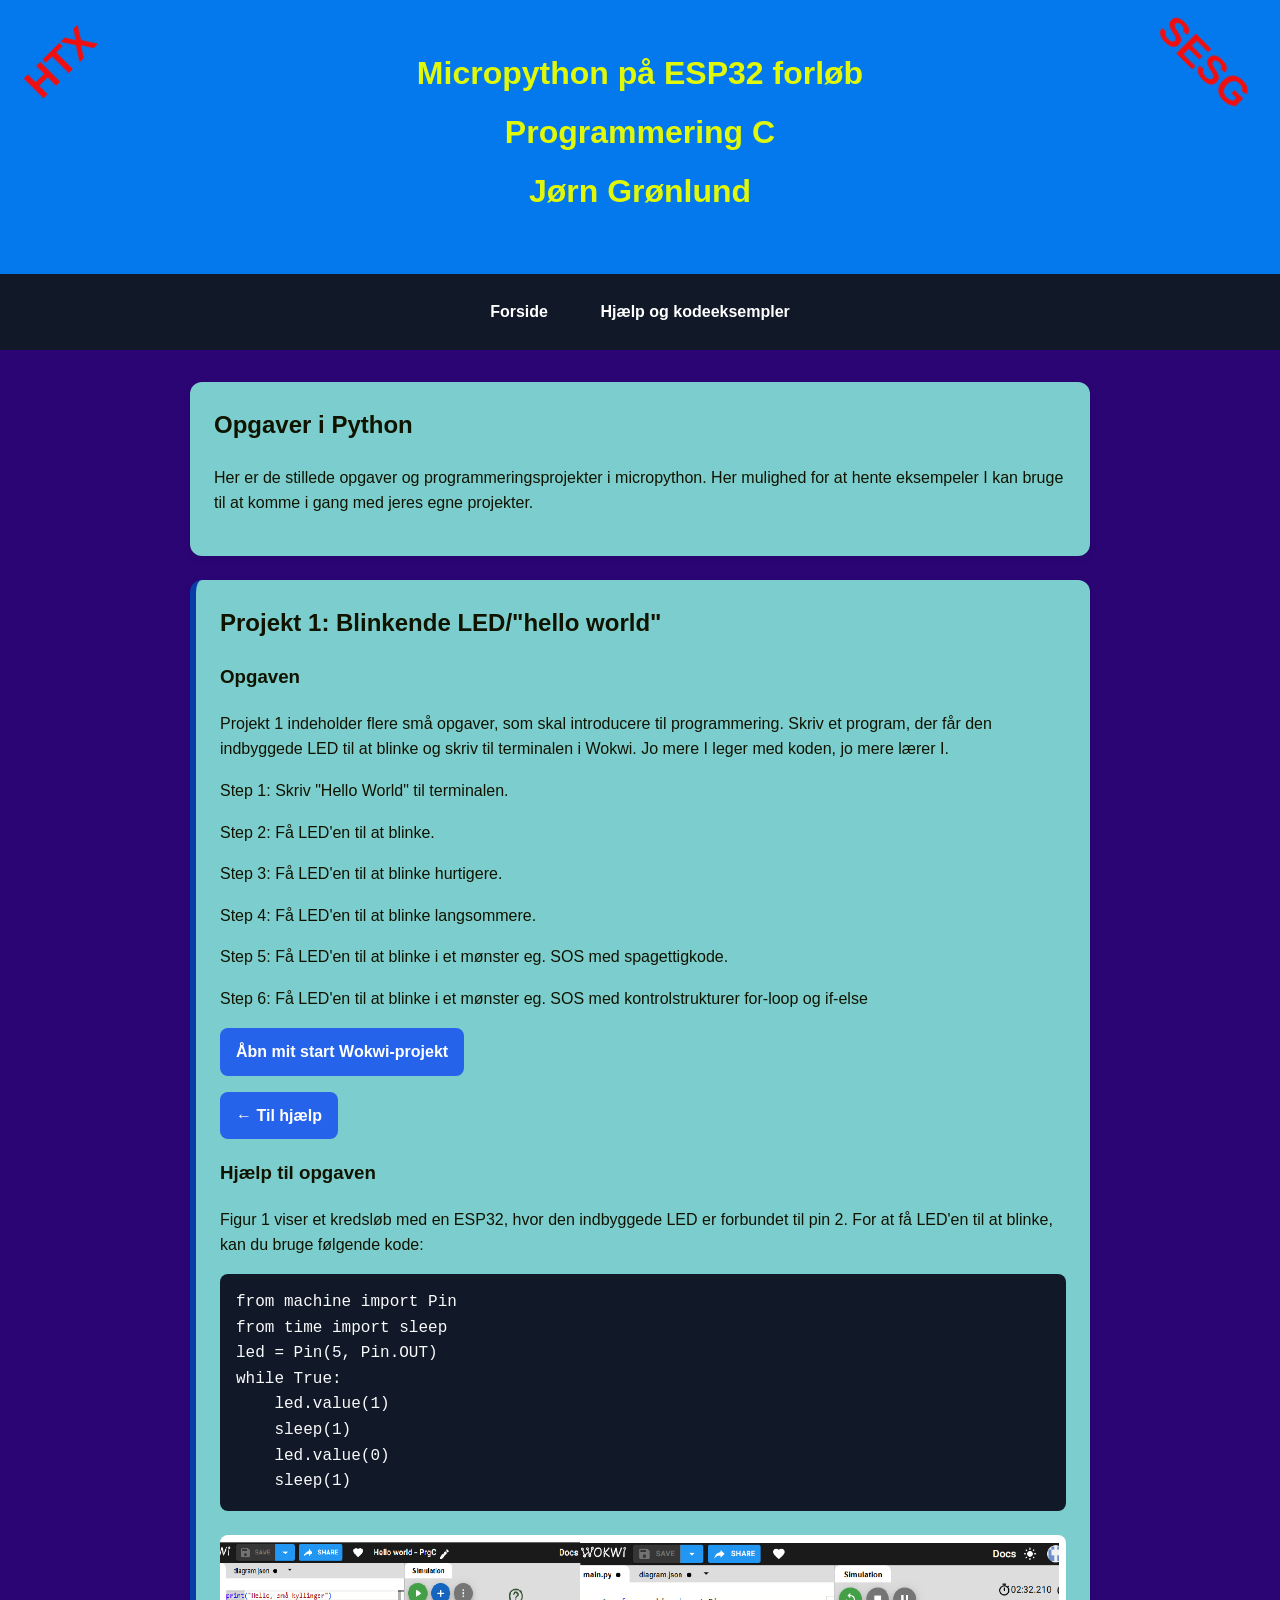
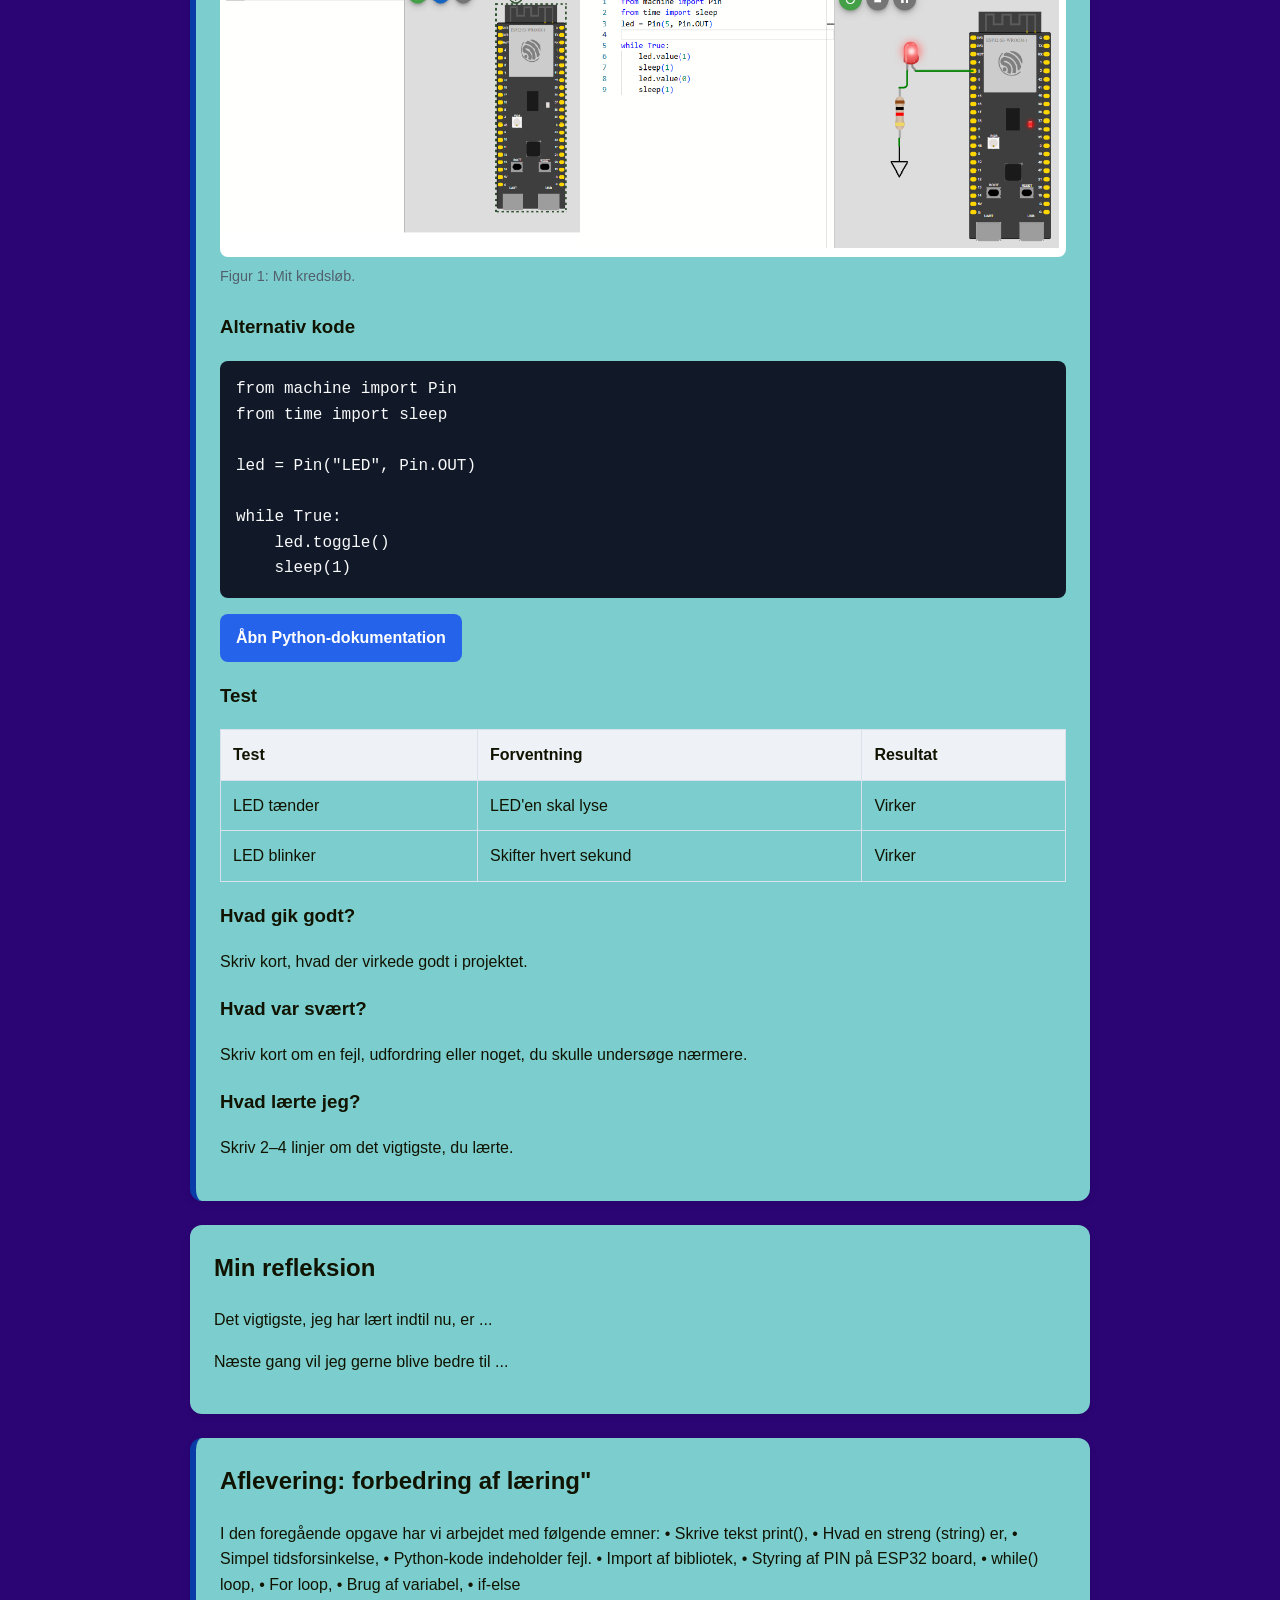
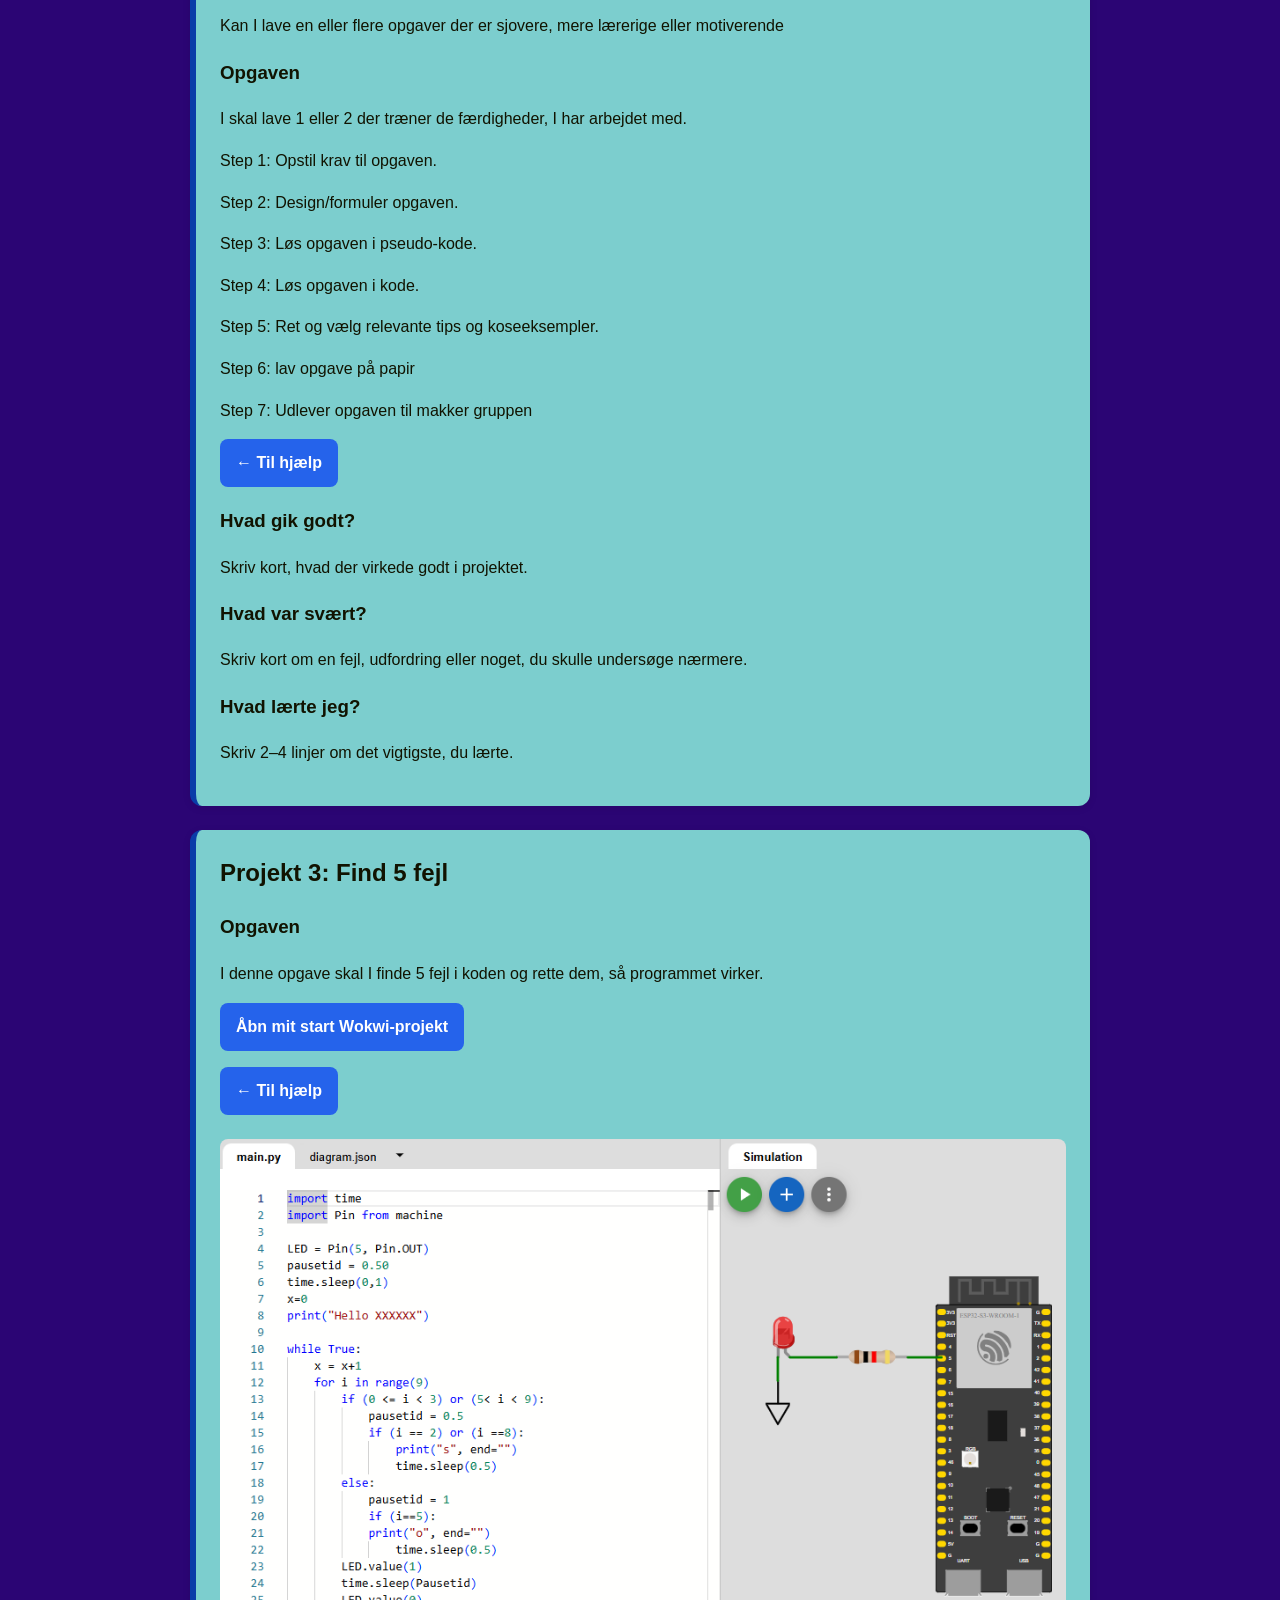
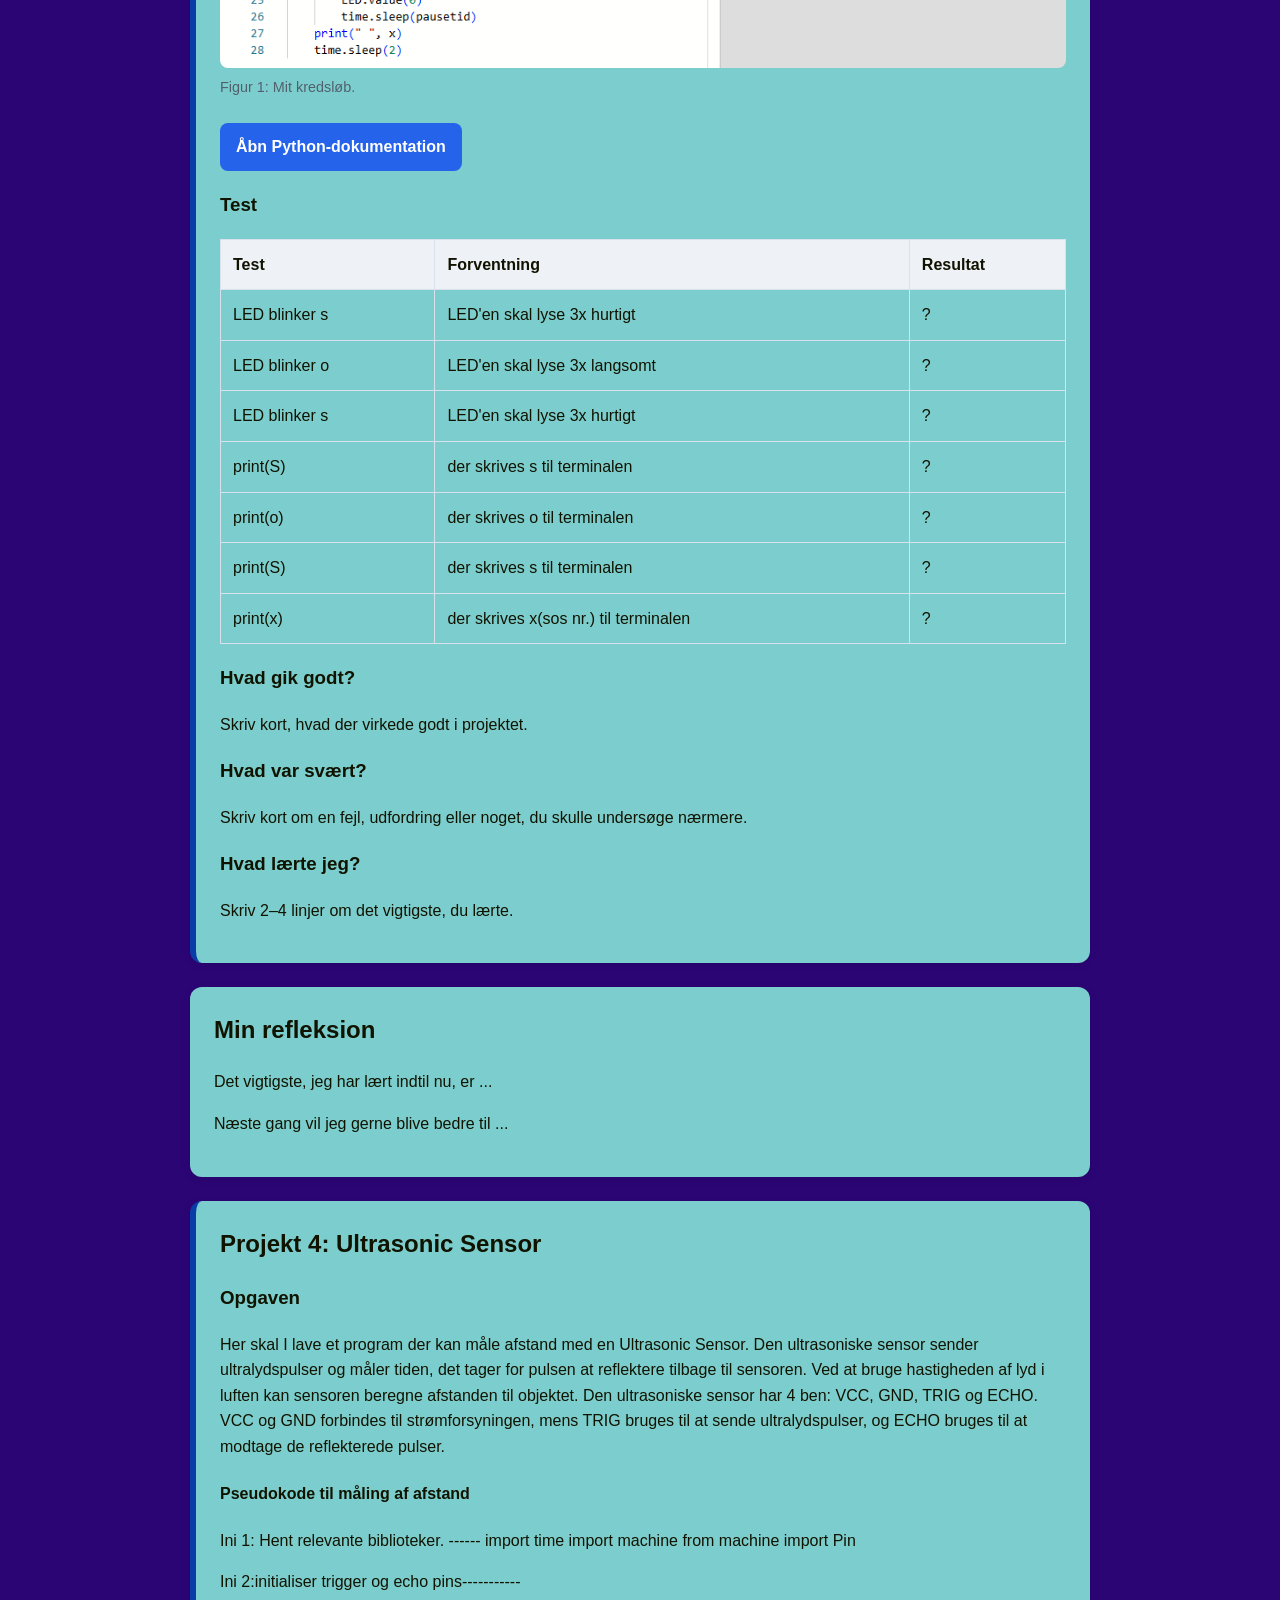
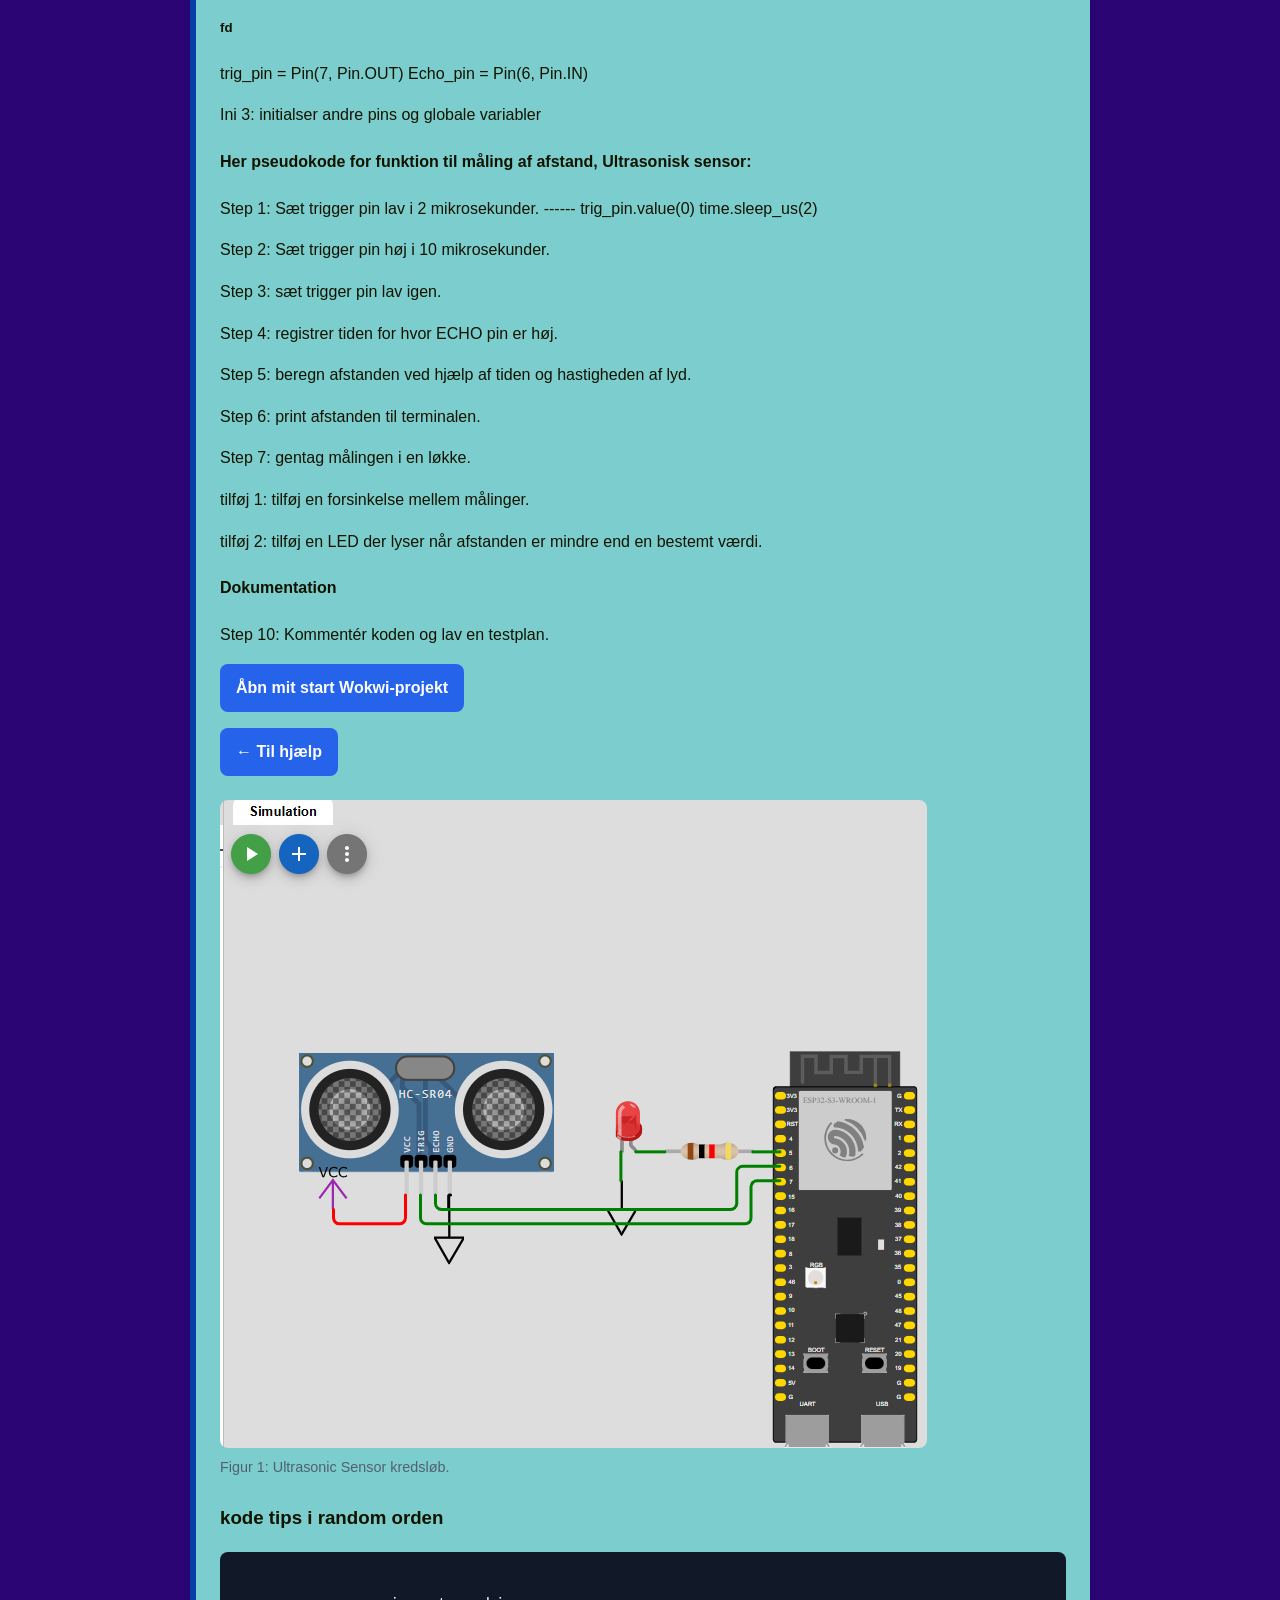
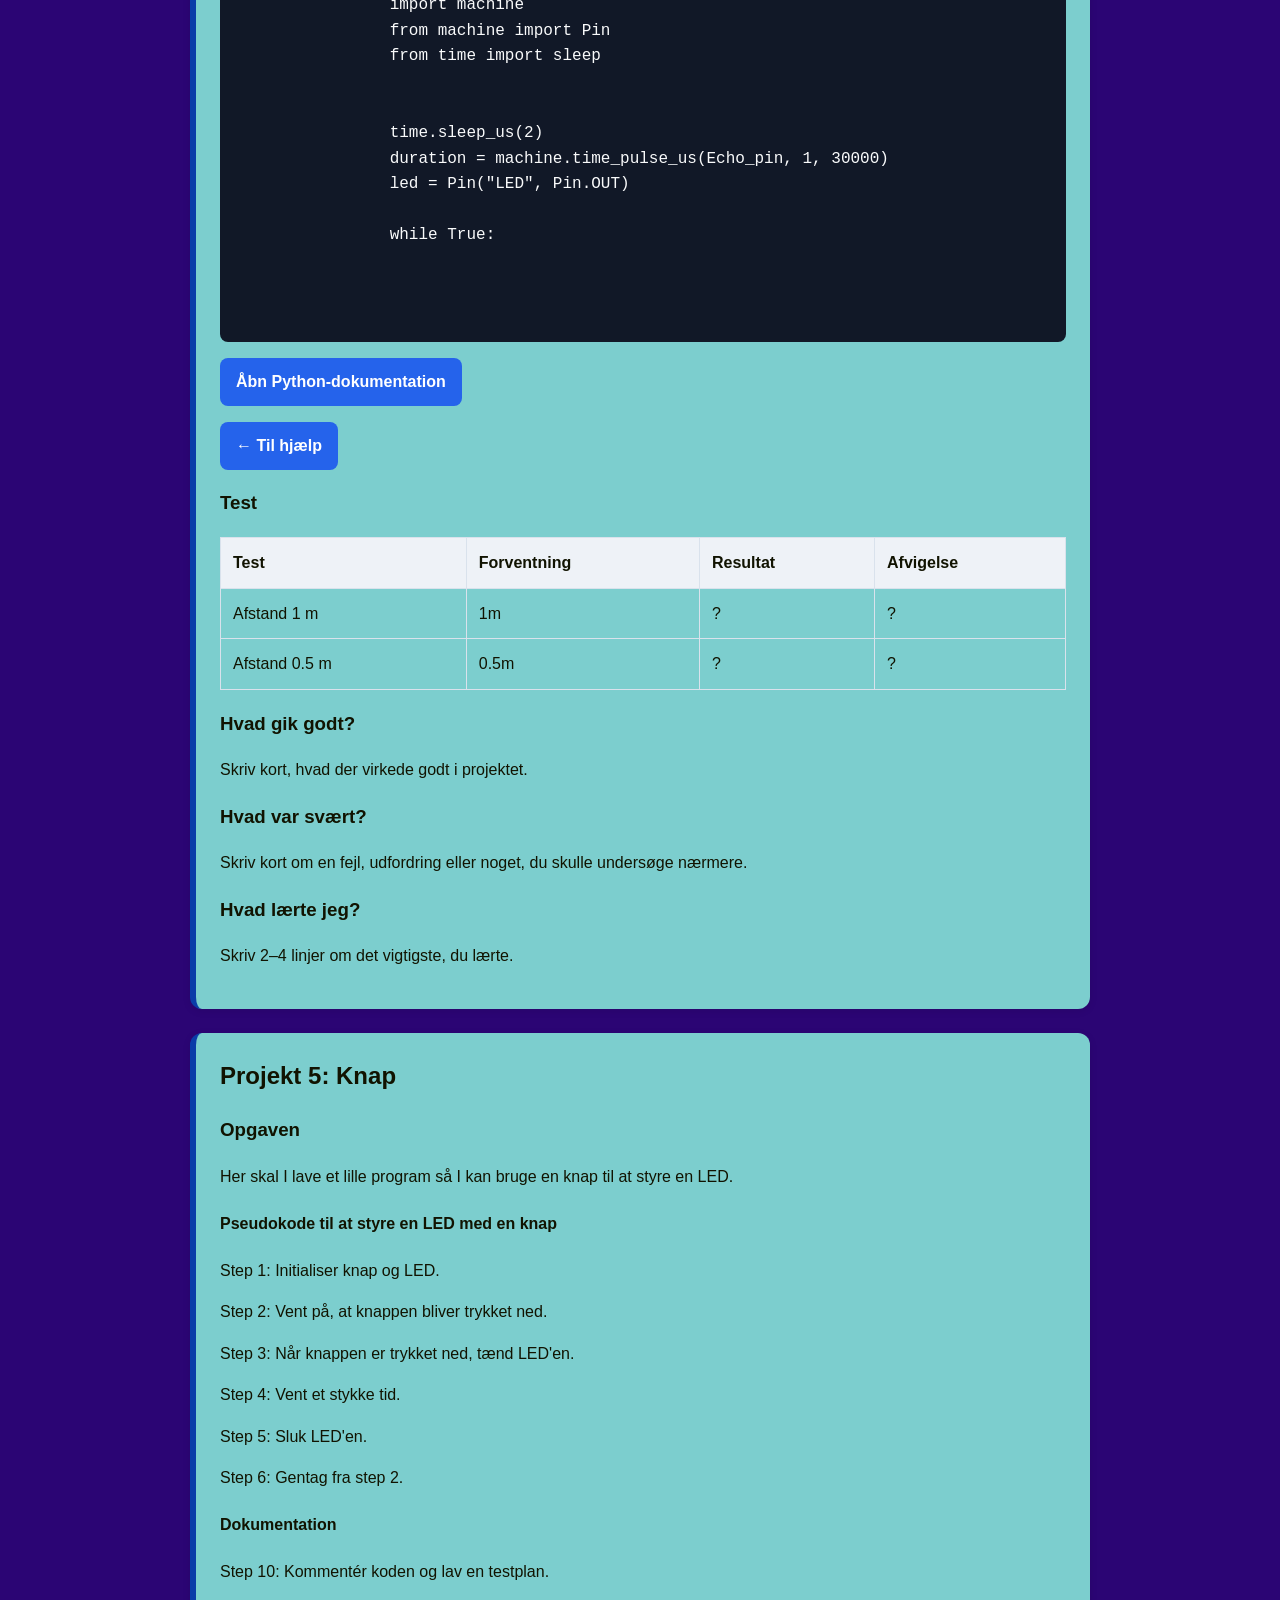
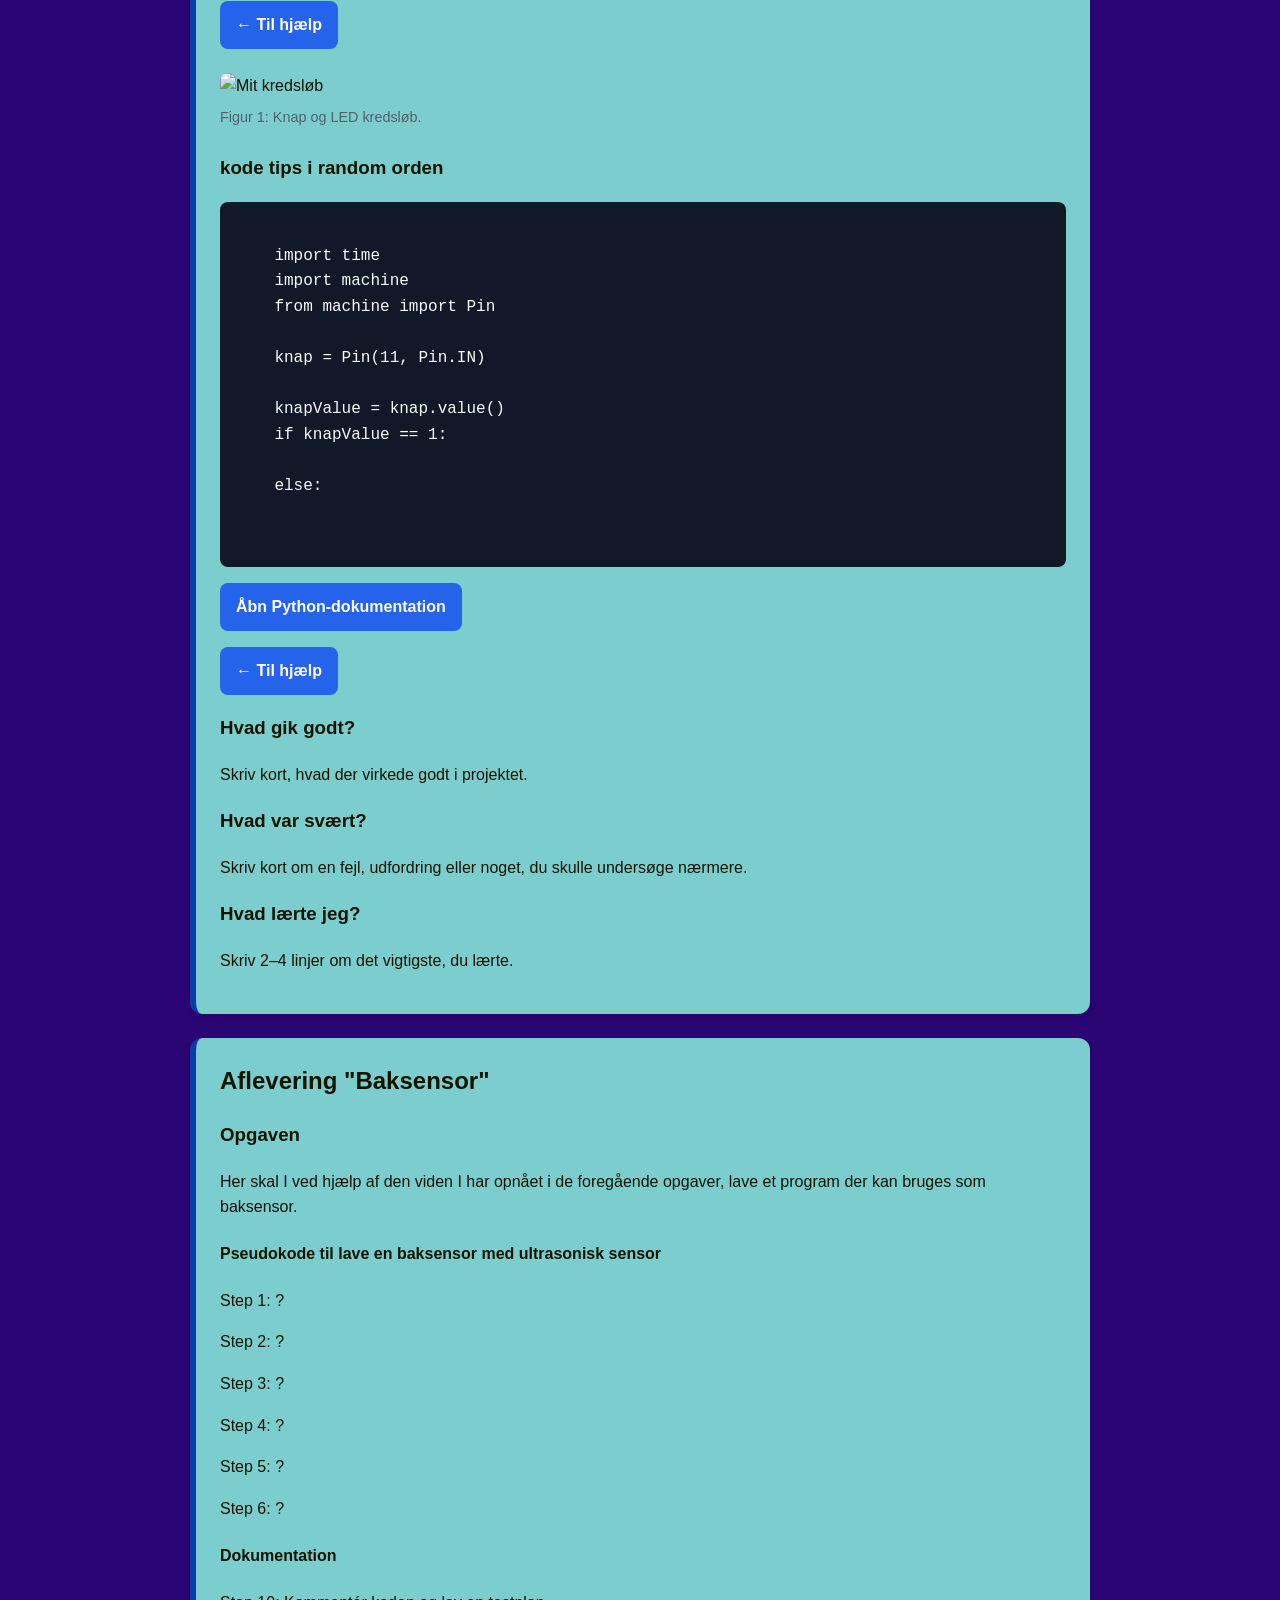
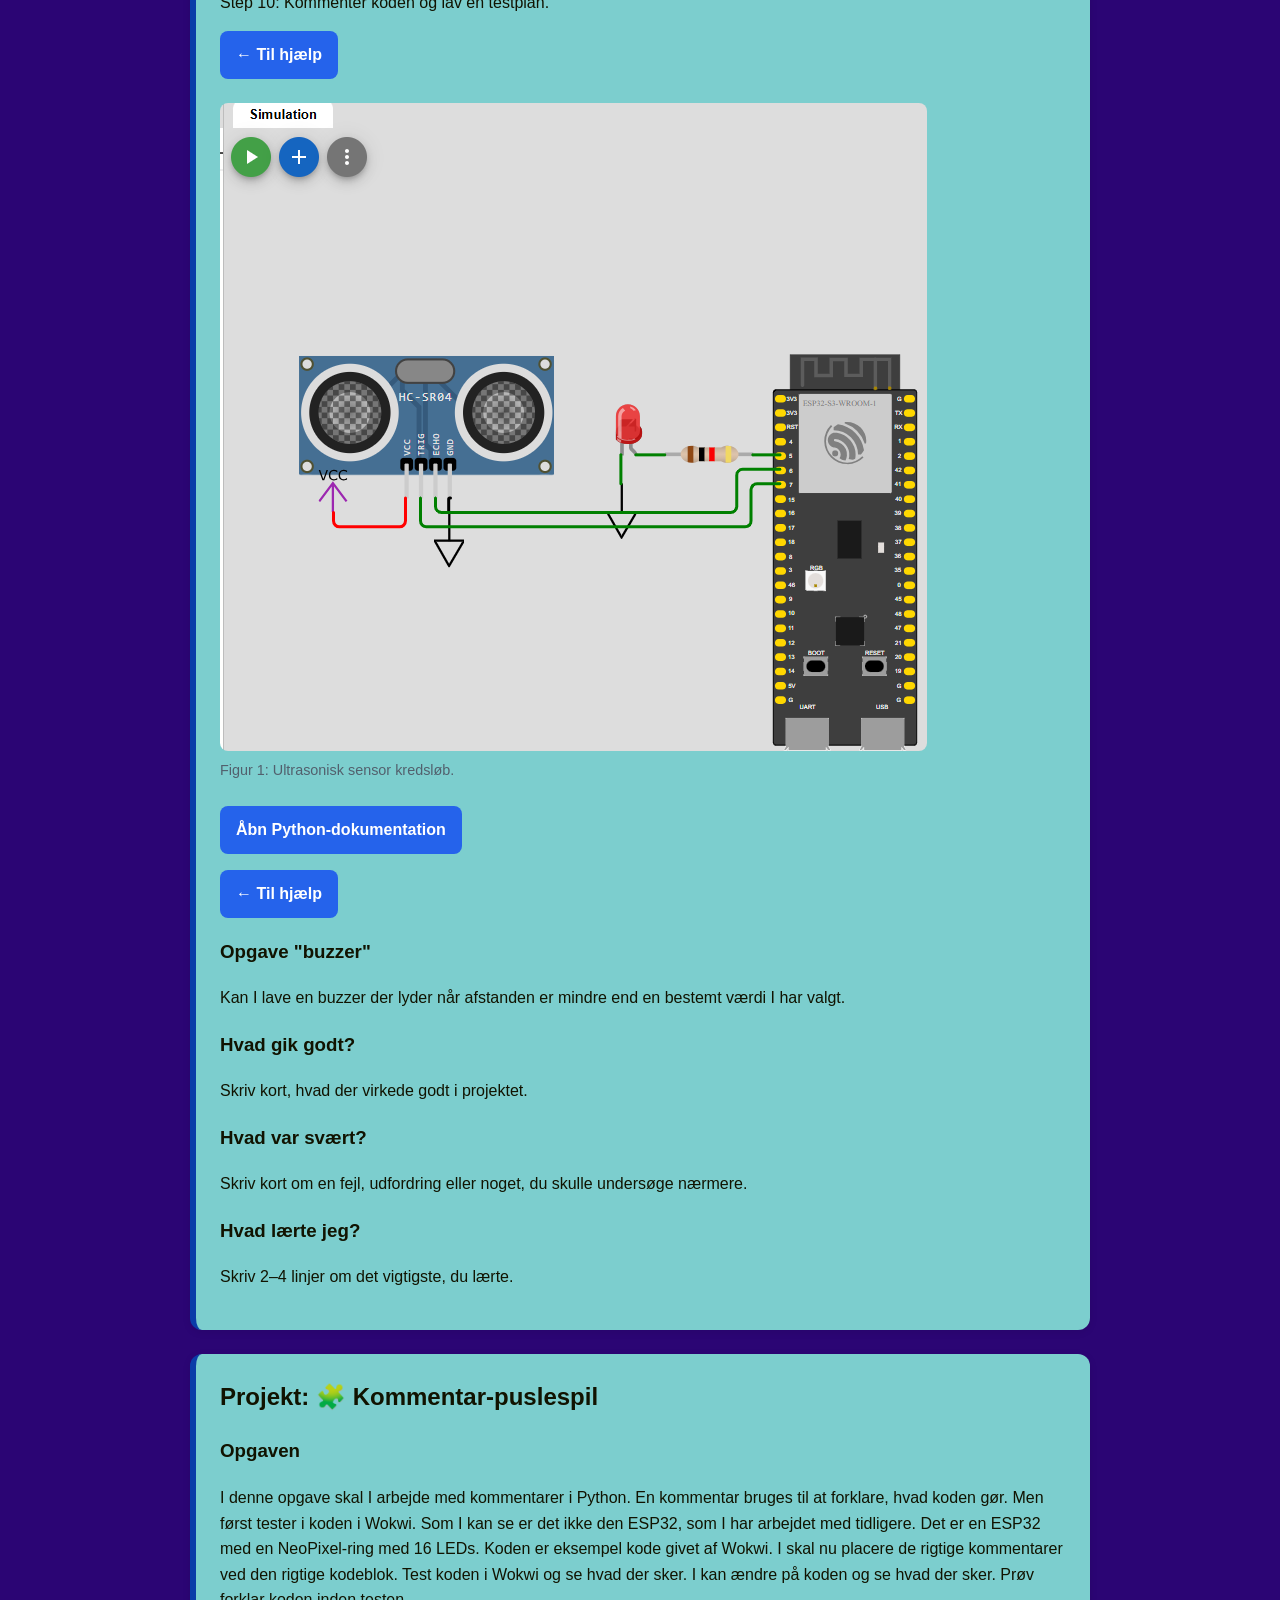
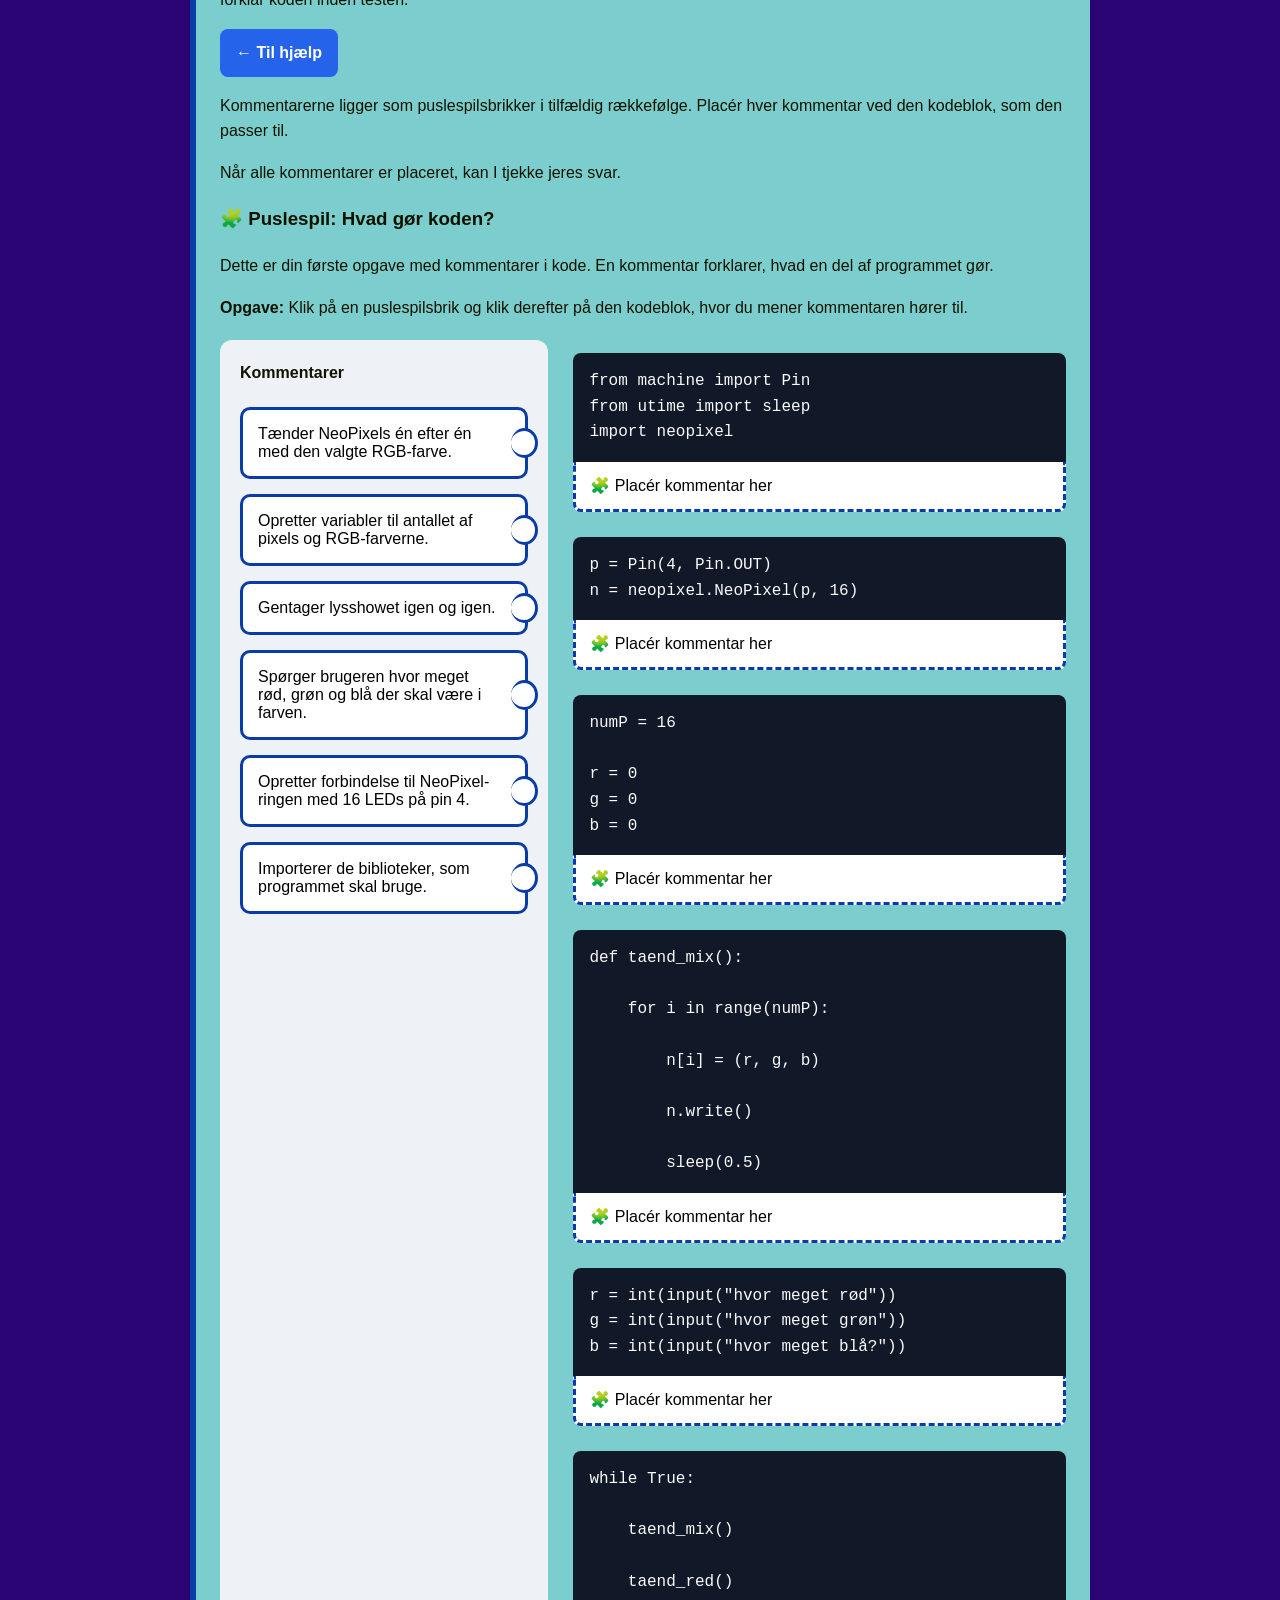
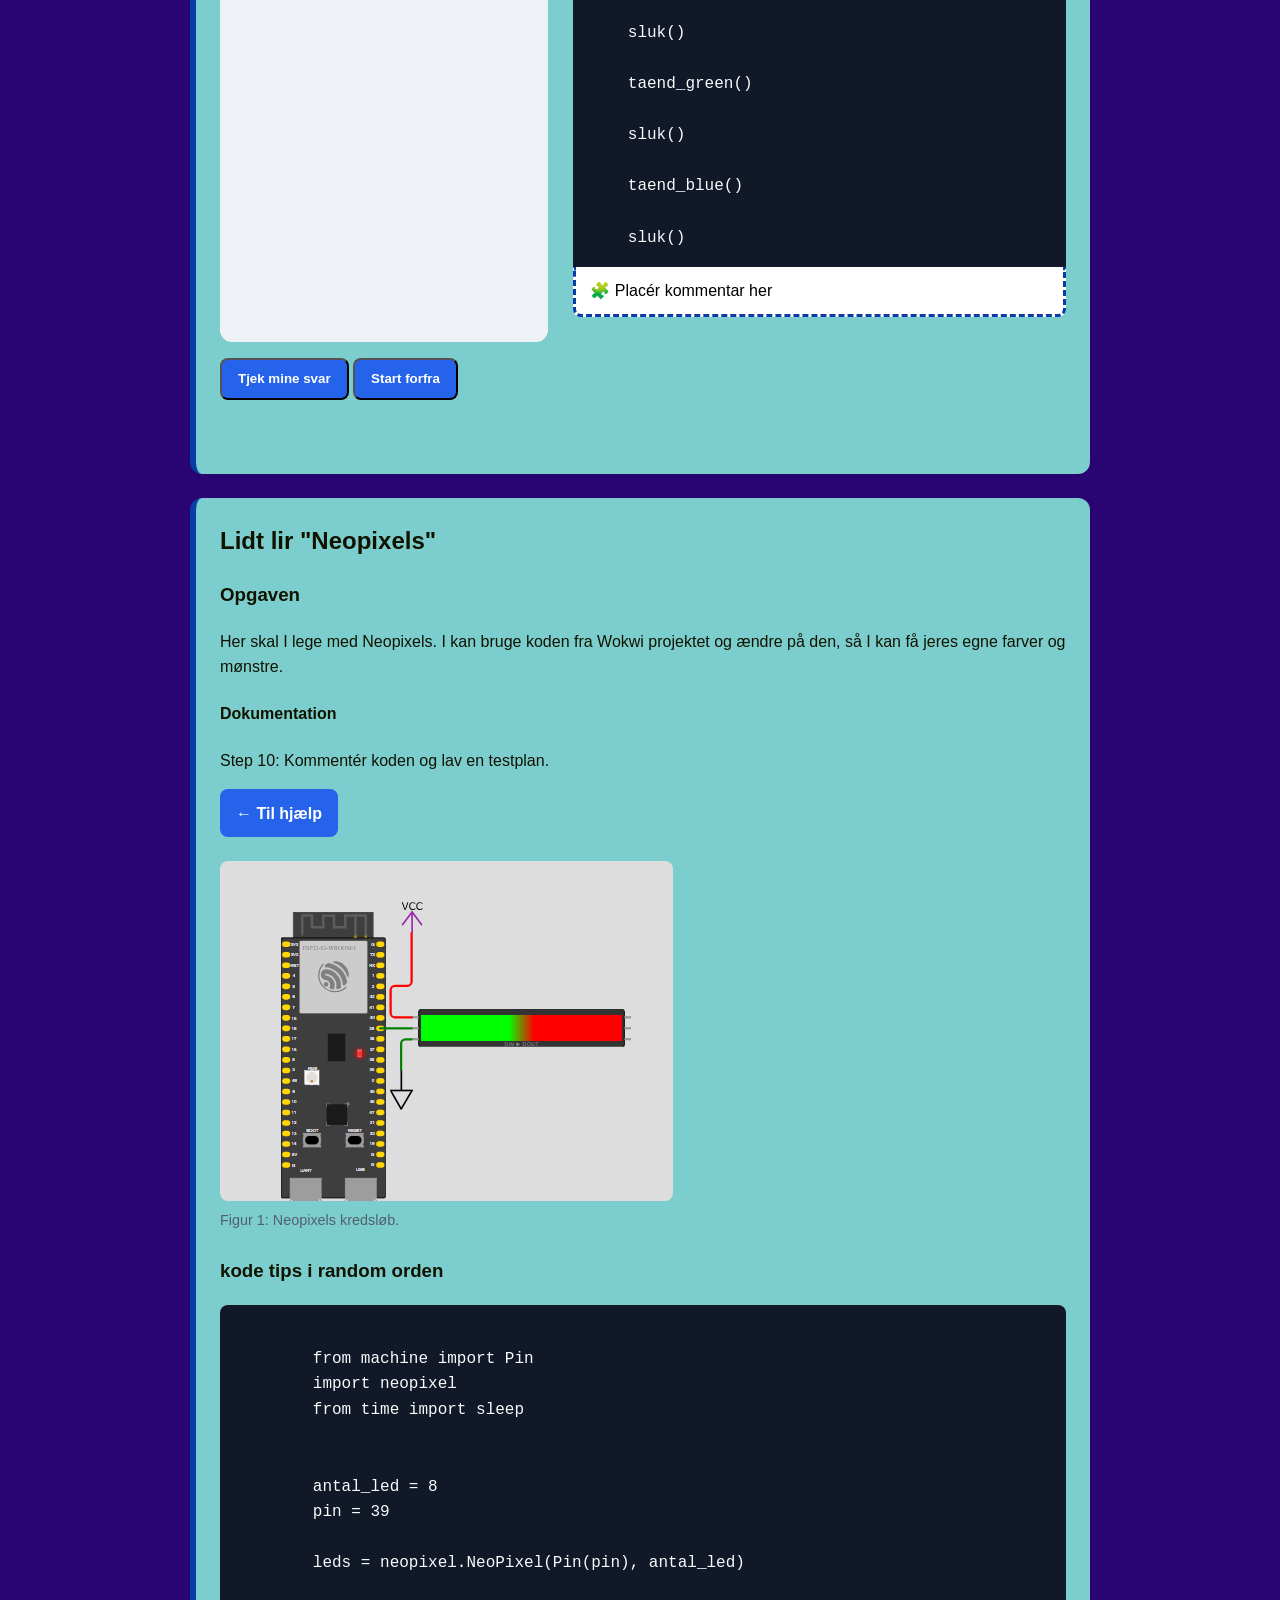
==== commit e8d5181e: "pseudov5" ====
--- a/index.html
+++ b/index.html
@@ -550,15 +550,15 @@
                 VCC og GND forbindes til strømforsyningen, mens TRIG bruges til at sende ultralydspulser, og ECHO bruges til at modtage de reflekterede pulser.
                 <h4>Pseudokode til måling af afstand</h4>
                  
-                <p>Step 1: Hent relevante biblioteker.    ------   import time
+                <p>Ini 1: Hent relevante biblioteker.    ------   import time
                                                                    import machine
                                                                 from machine import Pin   </p> 
                 
                 
-                <p>initialiser trigger og echo pins----------- trig_pin = Pin(7, Pin.OUT)
+                <p>Ini 2:initialiser trigger og echo pins-----------<h5>fd</h5> trig_pin = Pin(7, Pin.OUT)
                                                                 Echo_pin = Pin(6, Pin.IN)</p>
 
-                <p>initialser andre pins og globale variabler</p>
+                <p>Ini 3: initialser andre pins og globale variabler</p>
 
 
 
